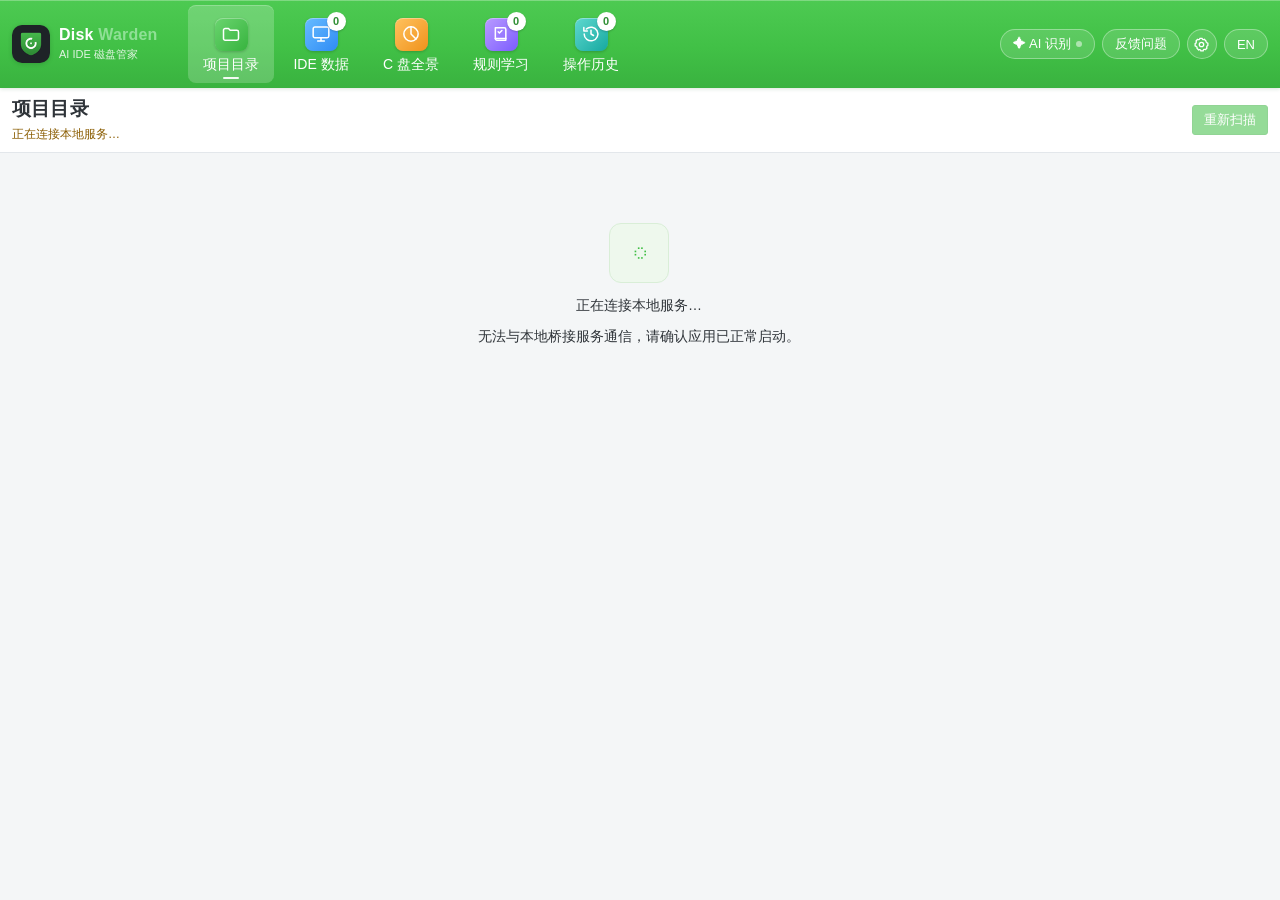
==== ui/index.html @ 36e2d399 "fix(ui): 重新扫描不再跳出当前页面 顶栏的「重新扫描」在任意页面都跳 #ide/scanning，扫完再落到 IDE 数据页， 在规则学习里点一次就被弹出去了。现在记住发起位置：非 IDE 页" ====
<!DOCTYPE html>
<html lang="zh-CN">
<head>
<meta charset="UTF-8">
<meta name="viewport" content="width=device-width, initial-scale=1">
<title>Disk Warden</title>
<link rel="icon" href="assets/brand/favicon.ico">
<style>
/* ============================================================
   Disk Warden — 360 安全卫士风格 / 桌面客户端布局
   竖版导航 + 竖向列表 Tab + 固定工具栏，弱化网页感。
   ============================================================ */
:root{
  --green:#3fbf44; --green-dark:#2fa838; --green-deep:#238b2c;
  --green-soft:#eef8ed; --green-line:#d5ecd3;
  --bg:#f4f6f7; --panel:#ffffff; --panel-2:#fafbfc;
  --line:#e3e7eb; --line-soft:#edf0f3;
  --text:#2f3439; --text-2:#5b646d; --muted:#7d8791; --dim:#98a2ac;
  --blue:#2f8bf5; --blue-2:#1d74dc; --red:#e5484d; --amber:#d98500;
  /* 可访问性色板（主机端交互设计 v0.2 §4.2.1，产品已批准）：黄=待确认 + 禁用态 */
  --amber-ink:#8a5c00; --amber-line:#f1dcaa; --amber-bar:#cc7300; --disabled-ink:#838d97;
  --violet:#7c5cff;
  --radius:5px; --radius-sm:3px;
  /* 桌面端字号阶梯：最小 11px，正文 14px（100% DPI 可读） */
  --fs-micro:11px; --fs-meta:12px; --fs-body:13px; --fs-strong:14px;
  --fs-sub:15px; --fs-title:16px; --fs-page:19px; --fs-kpi:26px;
  --shadow:0 12px 30px rgba(31,45,61,.16);
}
*{margin:0;padding:0;box-sizing:border-box}
html,body{height:100%}
body{
  font-family:"Microsoft YaHei UI","Microsoft YaHei","PingFang SC","Hiragino Sans GB",-apple-system,"Segoe UI",sans-serif;
  background:var(--bg); color:var(--text); overflow:hidden; font-size:var(--fs-strong); line-height:1.55;
}
button,input,select,textarea{font-family:inherit;font-size:inherit;color:inherit}
button{cursor:pointer}
a{color:var(--blue);text-decoration:none}
::-webkit-scrollbar{width:8px;height:8px}
::-webkit-scrollbar-thumb{background:#c7cfd6;border-radius:4px;border:2px solid var(--bg)}
::-webkit-scrollbar-thumb:hover{background:#aeb8c0}
::-webkit-scrollbar-track{background:transparent}
:focus-visible{outline:2px solid #7fd383;outline-offset:1px;border-radius:3px}

.app{display:flex;flex-direction:column;height:100vh;min-width:1024px;background:var(--bg)}

/* ---------- 顶部绿色导航 ---------- */
.topnav{
  height:96px;flex-shrink:0;display:flex;align-items:center;gap:10px;padding:0 16px;
  background:linear-gradient(180deg,#4dca52 0%,#41c046 55%,#39b23f 100%);color:#fff;
  position:relative;z-index:30;
  box-shadow:inset 0 1px 0 rgba(255,255,255,.28),0 1px 4px rgba(26,90,34,.16);
}
.brand{width:190px;flex-shrink:0;display:flex;align-items:center;gap:9px;min-width:0}
.brand-logo{width:38px;height:38px;flex-shrink:0;border-radius:10px;box-shadow:0 1px 4px rgba(20,60,24,.22)}
.brand-text{min-width:0}
.brand-name{font-size:var(--fs-title);font-weight:700;letter-spacing:.2px;line-height:1.2;white-space:nowrap}
.brand-name em{font-style:normal;font-weight:600;color:#8fe096}
.brand-sub{font-size:var(--fs-micro);color:rgba(255,255,255,.84);margin-top:2px;white-space:nowrap;overflow:hidden;text-overflow:ellipsis}
.nav{display:flex;align-items:center;gap:4px;height:100%;flex:1;min-width:0}
.nav-item{
  width:96px;height:84px;flex:0 0 auto;display:flex;flex-direction:column;align-items:center;justify-content:center;gap:6px;
  border:none;background:transparent;color:#fff;border-radius:8px;position:relative;
  transition:background .12s;font-size:var(--fs-strong);white-space:nowrap;
}
.nav-item:hover{background:rgba(255,255,255,.13)}
.nav-item.active{background:rgba(255,255,255,.2);box-shadow:inset 0 1px 0 rgba(255,255,255,.22)}
.nav-item.active::after{content:"";position:absolute;left:50%;bottom:4px;transform:translateX(-50%);width:16px;height:2px;border-radius:2px;background:#fff;opacity:.92}
.nav-ico{
  width:33px;height:33px;border-radius:8px;display:flex;align-items:center;justify-content:center;
  color:#fff;background:linear-gradient(135deg,var(--ico-1,#63b8ff),var(--ico-2,#2f8bf5));
  box-shadow:0 1px 3px rgba(0,0,0,.2),inset 0 1px 0 rgba(255,255,255,.32);
  position:relative;flex-shrink:0;
}
.nav-ico svg{width:20px;height:20px}
.nav-ico .nav-count{
  position:absolute;top:-6px;right:-8px;min-width:19px;height:19px;padding:0 5px;border-radius:10px;
  background:#fff;color:#2f8e35;font-size:var(--fs-micro);font-weight:700;line-height:19px;text-align:center;
  box-shadow:0 1px 2px rgba(0,0,0,.2);
}
.nav-name{line-height:1}
.system{display:flex;align-items:center;gap:7px;margin-left:auto;padding-left:10px;flex-shrink:0}
.system-chip{
  display:inline-flex;align-items:center;justify-content:center;gap:5px;height:30px;padding:0 12px;
  border-radius:15px;border:1px solid rgba(255,255,255,.34);background:rgba(255,255,255,.13);
  color:#fff;font-size:var(--fs-body);white-space:nowrap;transition:background .12s;
}
.system-chip:hover{background:rgba(255,255,255,.27)}
.system-chip.icon{width:30px;padding:0;border-radius:50%}
.system-chip.icon svg{width:17px;height:17px}
.system-chip .ai-dot{width:6px;height:6px;border-radius:50%;background:rgba(255,255,255,.5);flex-shrink:0}
.system-chip .ai-dot.on{background:#fff;box-shadow:0 0 0 2px rgba(255,255,255,.35)}
.system-ver{font-size:var(--fs-meta);color:rgba(255,255,255,.75);margin-left:2px;white-space:nowrap}

/* ---------- 主区 ---------- */
.main{flex:1;min-width:0;display:flex;flex-direction:column;overflow:hidden;background:var(--bg)}
.topbar{
  flex-shrink:0;display:flex;align-items:center;justify-content:space-between;gap:16px;
  padding:10px 16px;background:#fff;border-bottom:1px solid var(--line);z-index:5;
}
.topbar h1{font-size:var(--fs-page);font-weight:700;color:#2f3439;line-height:1.3;letter-spacing:.2px}
.scan-meta{font-size:var(--fs-meta);color:var(--dim);margin-top:3px;display:flex;align-items:center;gap:6px;flex-wrap:wrap}
.scan-meta .live-dot{width:6px;height:6px;border-radius:50%;background:var(--green);flex-shrink:0}
.top-actions{display:flex;align-items:center;gap:7px;flex-wrap:wrap;justify-content:flex-end}
.main-scroll{flex:1;min-height:0;overflow:hidden;padding:12px 16px 16px;background:var(--bg);display:flex;flex-direction:column}
#view{flex:1;min-height:0;display:flex;flex-direction:column}

/* ---------- 按钮 ---------- */
.btn{
  display:inline-flex;align-items:center;justify-content:center;gap:5px;padding:7px 14px;border-radius:3px;
  font-size:var(--fs-strong);font-weight:400;border:1px solid transparent;line-height:1.2;
  transition:background .12s,border-color .12s,color .12s;white-space:nowrap;
}
.btn-primary{background:#3fbf44;color:#fff;border-color:#38b13e}
.btn-primary:hover{background:#35ac3a;border-color:#2fa336}
.btn-primary:active{background:#2fa838}
.btn-ghost{background:#fff;color:#4a545e;border-color:#d7dee4}
.btn-ghost:hover{background:#f6f8fa;border-color:#b9c4cc;color:#2f3439}
.btn-danger{background:#fff;color:#d9363e;border-color:#ecc0be}
.btn-danger:hover{background:#e5484d;border-color:#e5484d;color:#fff}
.btn-soft{background:var(--green-soft);color:#2f8f35;border-color:var(--green-line)}
.btn-soft:hover{background:#ddf3db}
.btn-sm{padding:6px 11px;font-size:var(--fs-body)}
.btn-xs{padding:3px 8px;font-size:var(--fs-meta);border-radius:2px}
.btn[disabled],.btn.disabled{opacity:.55;cursor:not-allowed}
.btn[disabled]:hover,.btn.disabled:hover{background:inherit;color:inherit;border-color:inherit}
.modal-foot .btn{padding:6px 16px}

.v-red{color:var(--red)} .v-blue{color:var(--blue)} .v-green{color:#2f8e35} .v-amber{color:var(--amber-ink)} .v-violet{color:var(--violet)}

/* ---------- 内容与分栏 ---------- */
.content{display:flex;flex-direction:column;gap:12px;min-width:0;flex:1;min-height:0;overflow-y:auto;overflow-x:hidden;padding-right:2px}
.content > .panel{flex-shrink:0}
.split-layout{display:grid;grid-template-columns:272px minmax(0,1fr);align-items:stretch;gap:12px;min-width:0;flex:1;min-height:0;overflow:hidden}
.split-layout > .bar{min-width:0;padding:9px;min-height:0;overflow:hidden}
.split-layout > .panel{min-width:0;min-height:0;display:flex;flex-direction:column;overflow:hidden}
.narrow{max-width:860px;width:100%;margin:0 auto}

.panel{background:var(--panel);border:1px solid var(--line);border-radius:5px;min-width:0}
.panel-head{padding:10px 14px;border-bottom:1px solid var(--line-soft);display:flex;align-items:center;justify-content:space-between;gap:8px}
.panel-head h2{font-size:var(--fs-sub);font-weight:700;color:#2f3439;display:flex;align-items:center;gap:7px}
.panel-head h2::before{content:"";width:3px;height:15px;border-radius:1px;background:var(--green);flex-shrink:0}
.panel-head .hint{font-size:var(--fs-meta);color:var(--dim)}
.panel-body{padding:12px 14px}
/* 面板内滚动：标题栏与表单固定，列表自身滚动（规则页） */
.panel-scroll{display:flex;flex-direction:column;min-height:0;flex:1}
.content > .panel.panel-scroll{flex-shrink:1}
.panel-scroll > .panel-body{flex:1;min-height:0;display:flex;flex-direction:column;gap:10px;overflow:hidden}
.panel-scroll > .panel-body > *{flex-shrink:0}
.panel-scroll .scroll-y{flex:1;min-height:0;overflow-y:auto;overflow-x:hidden;padding-right:3px}
.panel-scroll .scroll-y > .table thead th{position:sticky;top:0;z-index:1;box-shadow:inset 0 -1px 0 var(--line)}
.content > .cols{display:grid;gap:12px;flex:1;min-height:0;grid-template-rows:minmax(0,1fr);align-items:stretch;grid-template-columns:minmax(0,1fr) minmax(0,1.22fr)}
.content > .cols.cols-disk{grid-template-columns:minmax(0,1.3fr) minmax(0,1fr)}
.content > .cols > .panel{min-height:0;max-height:100%}
.panel-scroll .scroll-y.scroll-fit{flex:0 1 auto}
.cols .trow.pend,.modal .trow.pend{grid-template-columns:minmax(0,1fr) auto;row-gap:3px;align-items:center;white-space:normal;padding:9px 12px}
.cols .trow.pend .tcell.tpath,.modal .trow.pend .tcell.tpath{grid-column:1;grid-row:1}
.cols .trow.pend .tcell.tsize,.modal .trow.pend .tcell.tsize{grid-column:2;grid-row:1;justify-self:end}
.cols .trow.pend .tcell.tdesc,.modal .trow.pend .tcell.tdesc,.cols .trow.pend .tcell.wrap,.modal .trow.pend .tcell.wrap{grid-column:1/-1;grid-row:2}
.cols .trow.pend .tcell.acts,.modal .trow.pend .tcell.acts{grid-column:1/-1;grid-row:3;justify-content:flex-end}
.rule-form{grid-template-columns:1.2fr .8fr .8fr 1.3fr 1.1fr auto;align-items:end}
.cols .rule-form{grid-template-columns:minmax(0,1fr) minmax(0,1fr);row-gap:8px;align-items:end}
.cols .rule-form > button{justify-self:end;white-space:nowrap}
.toolbar{display:flex;gap:6px;align-items:center;margin-bottom:9px;flex-wrap:wrap}
.search{flex:1;min-width:100px;background:#fff;border:1px solid #d7dee4;border-radius:3px;padding:7px 9px;font-size:var(--fs-body);color:var(--text);transition:border-color .12s}
.search::placeholder{color:#aab3bc}
.search:focus{outline:none;border-color:#7fd383}

.legend{display:flex;gap:8px;align-items:center;flex-wrap:wrap;font-size:var(--fs-meta);color:var(--muted)}
.legend .dot{width:6px;height:6px;border-radius:50%;display:inline-block;margin-right:3px}
.dot-green{background:var(--green)} .dot-red{background:var(--red)} .dot-amber{background:var(--amber-bar)} .dot-blue{background:var(--blue)} .dot-gray{background:#aab3bc}

/* 列表栏 */
.bar{background:#fff;border:1px solid var(--line);border-radius:5px;display:flex;flex-direction:column;gap:9px;min-width:0}
.bar-title{font-size:var(--fs-strong);font-weight:700;color:#2f3439;white-space:nowrap;display:flex;align-items:center;gap:6px}
.bar-title::before{content:"";width:3px;height:14px;border-radius:1px;background:var(--green);flex-shrink:0}
.bar-hint{font-size:var(--fs-meta);color:var(--dim);white-space:nowrap}
.chip-row{display:flex;align-items:center;gap:4px;flex-wrap:wrap}
.split-layout .bar-top{display:grid;grid-template-columns:minmax(0,1fr) auto;align-items:center;gap:6px 8px;min-width:0}
.split-layout .bar-top .bar-hint{text-align:right}
.split-layout .bar-top .search{grid-column:1/-1;width:100%;flex:none}
.split-layout .bar-top .chip-row{grid-column:1/-1}
.split-layout .bar-top .legend{grid-column:1/-1;margin-left:0;flex-direction:column;align-items:flex-start;gap:2px;font-size:var(--fs-meta);line-height:1.5}

/* 竖向 Tab 列表：列表栏头固定，列表区自身滚动 */
.split-layout .bar-top{flex:0 0 auto}
.split-layout .ide-bar{flex:1;min-height:0;overflow-y:auto;overflow-x:hidden;display:flex;flex-direction:column;gap:2px;padding:1px 3px 2px 0}
.split-layout .proj-bar,
.split-layout .hist-bar{flex:1;min-height:0;overflow-y:auto;overflow-x:hidden;display:flex;flex-direction:column;align-items:stretch;gap:6px;padding:1px 3px 2px 0}
.split-layout .ide-item,
.split-layout .proj-card,
.split-layout .hist-card{
  width:100%;min-width:0;flex:none;border-radius:3px;border:1px solid transparent;
  background:transparent;box-shadow:none;text-align:left;transition:background .12s,border-color .12s;
}
.split-layout .ide-item:hover,
.split-layout .proj-card:hover,
.split-layout .hist-card:hover{background:#f5f8fa;border-color:#e8edf1}
.split-layout .ide-item.active,
.split-layout .proj-card.active,
.split-layout .hist-card.active{background:var(--green-soft);border-color:var(--green-line);box-shadow:inset 3px 0 0 var(--green)}

.split-layout .ide-item{display:grid;grid-template-columns:28px minmax(0,1fr) auto;align-items:center;gap:8px;padding:7px 8px}
.split-layout .ide-top{display:contents}
.split-layout .ide-mark{width:28px;height:28px;font-size:var(--fs-meta);border-radius:5px}
.split-layout .ide-name{font-size:var(--fs-strong);font-weight:600;color:#33383d}
.split-layout .ide-sub{font-size:var(--fs-micro);color:var(--dim);margin-top:1px}
.split-layout .ide-foot{display:flex;flex-direction:column;align-items:flex-end;gap:2px;white-space:nowrap}
.split-layout .ide-size{font-size:var(--fs-meta);color:#4a545e}
.split-layout .ide-item .badge{font-size:var(--fs-micro);padding:0 4px;line-height:1.6}
.split-layout .run-dot{width:4px;height:4px;margin-right:2px}

.split-layout .proj-card{padding:8px 9px;gap:4px}
.split-layout .pc-name{font-size:var(--fs-strong);font-weight:600}
.split-layout .pc-path{font-size:var(--fs-micro)}
.split-layout .pc-size{font-size:var(--fs-meta)}
.split-layout .pc-foot .dim{display:none}
.split-layout .hist-card{padding:8px 9px;gap:4px}
.split-layout .hc-name{font-size:var(--fs-strong);font-weight:600}
.split-layout .hc-meta{font-size:var(--fs-micro)}
.split-layout .hc-size{font-size:var(--fs-meta)}

/* ---------- 徽标 ---------- */
.badge{display:inline-flex;align-items:center;gap:4px;font-size:var(--fs-micro);font-weight:600;padding:1px 6px;border-radius:2px;line-height:1.5;white-space:nowrap}
.b-green{background:#eaf7e8;color:#2f8e35;border:1px solid #d0eccd}
.b-red{background:#fff0ef;color:#d9363e;border:1px solid #f2c9c6}
.b-amber{background:#fff7e6;color:var(--amber-ink);border:1px solid var(--amber-line)}
.b-blue{background:#eef5ff;color:#1f6fd0;border:1px solid #cfe2fb}
.b-gray{background:#f2f4f6;color:#7d8791;border:1px solid #e1e6ea}
.b-violet{background:#f3efff;color:#6f4bd8;border:1px solid #ddd0fb}
.b-plain{background:#fff;color:var(--muted);border:1px solid #e1e6ea;font-weight:600}

.detail{display:flex;flex-direction:column;gap:14px;padding:16px 18px 18px}
.split-layout .detail{padding:14px 16px 16px;flex:1;min-height:0;overflow-y:auto;overflow-x:hidden;display:flex;flex-direction:column}
.split-layout .detail > *{flex-shrink:0}
.split-layout .detail > .actions{position:sticky;bottom:0;z-index:2;background:var(--panel);margin:auto -16px -16px;padding:12px 16px 14px;box-shadow:0 -8px 14px -12px rgba(31,45,61,.22)}
.detail-head{display:flex;align-items:flex-start;justify-content:space-between;gap:12px}
.detail-title{display:flex;align-items:center;gap:9px;min-width:0}
.detail-title > div{min-width:0}
.detail-title h2{font-size:var(--fs-page);font-weight:700;color:#2f3439}
.detail-path{font-size:var(--fs-meta);color:var(--dim);font-family:Consolas,monospace;margin-top:3px;white-space:nowrap;overflow:hidden;text-overflow:ellipsis;max-width:min(660px,60vw)}
.detail-badges{display:flex;gap:5px;flex-wrap:wrap;justify-content:flex-end;flex-shrink:0}

.banner{display:flex;gap:8px;padding:8px 10px;border-radius:3px;font-size:var(--fs-body);line-height:1.55;border:1px solid}
.banner .b-ico{flex-shrink:0;font-size:var(--fs-sub);line-height:1.3}
.banner.warn{background:#fff9ea;border-color:var(--amber-line);color:var(--amber-ink)}
.banner.danger{background:#fff1f0;border-color:#f2c9c6;color:#c92f36}
.banner.info{background:#eff6ff;border-color:#cfe2fb;color:#1f6fd0}
.banner.ok{background:#f0faf0;border-color:#d0eccd;color:#2f8e35}
.banner b{font-weight:700}
.banner .btn{margin-top:5px}
.banner-actions{display:flex;gap:5px;margin-top:5px;flex-wrap:wrap}
.banner>div{min-width:0}
.banner-actions .tag{max-width:100%;overflow:hidden;text-overflow:ellipsis}
.proc-list{max-height:80px;overflow-y:auto;padding-right:2px}

.preview-card{background:#f7faf7;border:1px solid #e2eee0;border-radius:4px;padding:10px 12px}
.preview-top{display:flex;align-items:center;justify-content:space-between;margin-bottom:6px}
.preview-top .t{font-size:var(--fs-meta);font-weight:700;color:#2f8e35;letter-spacing:.3px}
.kv{display:flex;align-items:baseline;justify-content:space-between;gap:12px;font-size:var(--fs-body);padding:2px 0}
.kv .k{color:var(--muted)}
.kv .v{font-family:Consolas,monospace;color:#2f3439;font-weight:600;text-align:right;word-break:break-all}
.kv .v.ok{color:#2f8e35}
.kv .v.warn{color:var(--amber-ink)}

.section-title{display:flex;align-items:center;justify-content:space-between;gap:8px;margin-top:1px}
.section-title h3{font-size:var(--fs-body);font-weight:700;color:#4a545e;letter-spacing:.3px;display:flex;align-items:center;gap:6px}
.section-title h3::before{content:"";width:3px;height:14px;border-radius:1px;background:var(--green);flex-shrink:0}
.section-title .sub{font-size:var(--fs-meta);color:var(--dim)}
.rows{display:flex;flex-direction:column;gap:5px;min-width:0}
.row{display:flex;align-items:center;gap:9px;padding:8px 10px;background:var(--panel-2);border:1px solid #eef1f4;border-radius:3px}
.row:hover{background:#f7fafc;border-color:#e0e6eb}
.row.risk-green{box-shadow:inset 2px 0 0 var(--green)}
.row.risk-red{box-shadow:inset 2px 0 0 var(--red);background:#fdf7f7}
.row.risk-yellow{box-shadow:inset 2px 0 0 var(--amber-bar)}
.row-check{flex-shrink:0;width:16px;height:16px;accent-color:var(--green);cursor:pointer}
.row-main{flex:1;min-width:0}
.row-name{font-size:var(--fs-strong);font-weight:550;color:#33383d;display:flex;align-items:center;gap:5px;white-space:nowrap;overflow:hidden;text-overflow:ellipsis}
.row-desc{font-size:var(--fs-meta);color:var(--dim);margin-top:2px;line-height:1.4;white-space:nowrap;overflow:hidden;text-overflow:ellipsis}
.row-right{display:flex;flex-direction:column;align-items:flex-end;gap:3px;flex-shrink:0}
.row-size{font-size:var(--fs-body);font-family:Consolas,monospace;color:#4a545e;font-variant-numeric:tabular-nums}
.lock{font-size:var(--fs-body);color:#d9363e;flex-shrink:0;width:16px;text-align:center}

/* 详情行 */
.trow{display:grid;align-items:center;gap:14px;min-height:48px;padding:0 12px;background:var(--panel-2);border:1px solid #eef1f4;border-radius:4px;white-space:nowrap;transition:background .12s,border-color .12s}
.trow:hover{background:#f7fafc;border-color:#e0e6eb}
.trow.risk-green{box-shadow:inset 3px 0 0 var(--green)}
.trow.risk-red{box-shadow:inset 3px 0 0 var(--red);background:#fdf7f7}
.trow.risk-yellow{box-shadow:inset 3px 0 0 var(--amber-bar);background:#fffbf3}
.trow.dir{grid-template-columns:18px minmax(0,1.6fr) minmax(0,1.15fr) 84px 106px}
.trow.proj{grid-template-columns:18px minmax(0,1.6fr) minmax(0,1.2fr) 84px 106px}
.trow.pend{grid-template-columns:minmax(0,1.6fr) minmax(0,1.1fr) 84px auto}
.trow.cap{grid-template-columns:minmax(0,1.6fr) minmax(0,1.1fr) 84px 98px}
.tcell{display:block;min-width:0;overflow:hidden;text-overflow:ellipsis;white-space:nowrap}
.tcell.lockcell{display:flex;align-items:center;justify-content:center;overflow:visible}
.tcell.tpath{font-size:var(--fs-strong);font-weight:550;color:#33383d;font-family:Consolas,monospace}
.tcell.tpath.badged{display:flex;align-items:center;gap:6px}
.tcell.tpath.badged .badge{flex-shrink:0}
.tcell.tpath.badged .tp{min-width:0;overflow:hidden;text-overflow:ellipsis;white-space:nowrap}
.tcell.tdesc{font-size:var(--fs-meta);color:var(--dim)}
.tcell.tsize{font-size:var(--fs-body);font-family:Consolas,monospace;color:#4a545e;text-align:right;font-variant-numeric:tabular-nums}
.tcell.acts{display:flex;align-items:center;justify-content:flex-end;gap:5px;overflow:visible}
.trow.pend.has-sug{align-items:start;padding:10px 12px;white-space:normal}
.trow.pend.has-sug .tcell.wrap{white-space:normal;overflow:visible}
.trow.pend.has-sug .tcell.tpath{padding-top:2px}

.kvbar{display:flex;align-items:stretch;background:#f7faf7;border:1px solid #e2eee0;border-radius:4px;overflow:hidden}
.kvbar .kv-item{display:flex;flex-direction:column;justify-content:center;gap:3px;padding:10px 12px;min-width:0;flex:1}
.kvbar .kv-item.wide{flex:2.2}
.kvbar .kv-item + .kv-item{border-left:1px solid #e7f0e6}
.kvbar .k{font-size:var(--fs-meta);color:var(--muted);white-space:nowrap;min-width:0;overflow:hidden;text-overflow:ellipsis}
.kvbar .v{font-size:var(--fs-body);font-family:Consolas,monospace;color:#2f3439;font-weight:600;white-space:nowrap;overflow:hidden;text-overflow:ellipsis}
.kvbar .v.ok{color:#2f8e35}
.kvbar .v.warn{color:var(--amber-ink)}

/* 错误明细 / 失败项：逐条独占一行，路径在上、原因在下（长路径不截断、不与原因叠字） */
.err-list{display:flex;flex-direction:column;gap:5px;min-width:0}
.err-item{display:flex;flex-direction:column;gap:2px;min-width:0;padding:8px 11px;border-radius:3px;background:#fdf7f7;border:1px solid #f2c9c6}
.err-item .e-path{font-size:var(--fs-meta);font-family:Consolas,monospace;color:#33383d;line-height:1.5;overflow-wrap:anywhere}
.err-item .e-msg{font-size:var(--fs-meta);color:#c92f36;line-height:1.5;overflow-wrap:anywhere}
.err-item.plain{background:var(--panel-2);border-color:#eef1f4}
.err-item.plain .e-msg{color:#5b646d}
/* 需要核对/复制的长值：纵向逐条、自动换行、附复制入口 */
.err-item .val-head{display:flex;align-items:center;justify-content:space-between;gap:8px;min-width:0}
.err-item .val-head .e-k{font-size:var(--fs-meta);color:var(--muted);line-height:1.4;overflow-wrap:anywhere}
.copy-btn{flex-shrink:0;border:1px solid #d9e2ea;background:#fff;color:#4a545e;border-radius:3px;padding:1px 7px;font-size:11px;line-height:16px;cursor:pointer}
.copy-btn:hover{border-color:#a9bacb;color:#2f3439}
.copy-btn:active{background:#eef2f5}
.sw{width:34px;height:19px;border-radius:10px;background:#cbd3db;position:relative;border:none;flex-shrink:0;transition:background .12s}
.sw::after{content:"";position:absolute;top:3px;left:3px;width:13px;height:13px;border-radius:50%;background:#fff;box-shadow:0 1px 2px rgba(0,0,0,.16);transition:left .14s}
.sw.on{background:var(--green)}
.sw.on::after{left:18px}

.actions{display:flex;gap:7px;align-items:center;flex-wrap:wrap;padding-top:12px;border-top:1px solid var(--line-soft)}
.actions .spacer{flex:1}
.actions .note{font-size:var(--fs-meta);color:var(--dim)}

.tag{display:inline-flex;align-items:center;gap:3px;font-size:var(--fs-micro);color:var(--muted);background:#f2f5f7;border:1px solid #e1e6ea;border-radius:2px;padding:1px 5px;white-space:nowrap}
.tag-code{font-family:Consolas,monospace;font-size:var(--fs-micro);color:#2f8e35;background:#eef8ed;border-color:#d7edd5}

.empty{display:flex;flex-direction:column;align-items:center;justify-content:center;text-align:center;padding:60px 24px;gap:9px}
.empty-ico{width:60px;height:60px;border-radius:12px;background:#eef8ed;color:#3fbf44;display:flex;align-items:center;justify-content:center;font-size:var(--fs-kpi);margin-bottom:3px;border:1px solid #d9eed7}
.empty h3{font-size:var(--fs-title);color:#2f3439;font-weight:700}
.empty p{font-size:var(--fs-body);color:var(--muted);line-height:1.65;max-width:440px}
.empty .actions{border:none;padding-top:6px}
.empty-list{display:flex;gap:5px;flex-wrap:wrap;justify-content:center;margin-top:2px}

.scanning{padding:16px 18px}
.scanning h3{font-size:var(--fs-sub);color:#2f3439;margin-bottom:3px}
.scanning .lead{font-size:var(--fs-body);color:var(--muted);margin-bottom:12px}
.progress{height:7px;background:#e9eef0;border-radius:3px;overflow:hidden;border:1px solid #e1e7ec}
.progress i{display:block;height:100%;background:linear-gradient(90deg,#63d168,#3fbf44);border-radius:3px;transition:width .3s ease}
.progress-meta{display:flex;justify-content:space-between;font-size:var(--fs-meta);color:var(--dim);margin-top:6px}
.stage-list{display:flex;flex-direction:column;gap:1px;margin-top:14px}
.stage{display:flex;align-items:center;gap:8px;padding:7px 9px;border-radius:3px;font-size:var(--fs-body);color:var(--dim)}
.stage .s-ico{width:18px;height:18px;border-radius:50%;border:1.5px solid #d3dae1;display:flex;align-items:center;justify-content:center;font-size:var(--fs-micro);flex-shrink:0}
.stage.done{color:#2f8e35}
.stage.done .s-ico{border-color:#8fd68b;background:#eaf7e8;color:#2f8e35}
.stage.active{background:#f2faf1;color:#33383d}
.stage.active .s-ico{border-color:var(--green);border-top-color:transparent;animation:spin 1s linear infinite}
.stage .s-meta{margin-left:auto;font-size:var(--fs-micro);color:var(--dim);font-family:Consolas,monospace}
@keyframes spin{to{transform:rotate(360deg)}}
.skeleton{margin-top:14px;display:flex;flex-direction:column;gap:5px;opacity:.7}
.sk-row{height:30px;border-radius:3px;background:linear-gradient(90deg,#eef2f5 25%,#f7f9fb 37%,#eef2f5 63%);background-size:400% 100%;animation:shimmer 1.4s infinite}
@keyframes shimmer{0%{background-position:100% 0}100%{background-position:-100% 0}}

/* 项目 / 历史卡片（非分栏时） */
.proj-bar{display:flex;gap:8px;overflow-x:auto;overflow-y:hidden;padding-bottom:2px}
.proj-card{flex:1 1 0;min-width:196px;display:flex;flex-direction:column;gap:6px;padding:10px 12px;border-radius:4px;border:1px solid #e7ecf1;background:#fff;text-align:left}
.proj-card:hover{background:#f7faf7;border-color:#c9e6c7}
.proj-card.active{background:#f3fbf1;border-color:#8fd68b;box-shadow:inset 0 -2px 0 var(--green)}
.pc-top{display:flex;align-items:center;gap:7px;min-width:0}
.pc-name{font-size:var(--fs-strong);font-weight:600;color:#33383d;white-space:nowrap;overflow:hidden;text-overflow:ellipsis;min-width:0;flex:1}
.pc-path{font-size:var(--fs-micro);color:var(--dim);font-family:Consolas,monospace;white-space:nowrap;overflow:hidden;text-overflow:ellipsis}
.pc-foot{display:flex;align-items:center;justify-content:space-between;gap:6px;white-space:nowrap}
.pc-size{font-size:var(--fs-meta);font-family:Consolas,monospace;color:#4a545e;font-variant-numeric:tabular-nums}
.hist-bar{display:flex;gap:8px;overflow-x:auto;overflow-y:hidden;padding-bottom:2px}
.hist-card{flex:1 1 0;min-width:192px;display:flex;flex-direction:column;gap:5px;padding:9px 11px;border-radius:4px;border:1px solid #e7ecf1;background:#fff;text-align:left}
.hist-card:hover{background:#f7faf7;border-color:#c9e6c7}
.hist-card.active{background:#f3fbf1;border-color:#8fd68b;box-shadow:inset 0 -2px 0 var(--green)}
.hc-top{display:flex;align-items:center;justify-content:space-between;gap:6px;min-width:0}
.hc-name{font-size:var(--fs-strong);font-weight:600;color:#33383d;white-space:nowrap;overflow:hidden;text-overflow:ellipsis;min-width:0}
.hc-meta{font-size:var(--fs-micro);color:var(--dim);font-family:Consolas,monospace;white-space:nowrap;overflow:hidden;text-overflow:ellipsis}
.hc-foot{display:flex;align-items:center;justify-content:space-between;gap:6px;white-space:nowrap}
.hc-size{font-size:var(--fs-meta);font-family:Consolas,monospace;color:#8a949e;font-variant-numeric:tabular-nums}

.table{width:100%;border-collapse:collapse;font-size:var(--fs-strong)}
.table th{font-size:var(--fs-meta);font-weight:600;color:#8a949e;text-align:left;padding:9px 8px;border-bottom:1px solid var(--line);white-space:nowrap;background:#fafbfc}
.table td{padding:10px 8px;border-bottom:1px solid var(--line-soft);color:#4a545e;vertical-align:middle}
.table tr:last-child td{border-bottom:none}
.table tbody tr:hover td{background:#f7fafc}
.table .mono{font-family:Consolas,monospace;font-size:var(--fs-meta);color:#33383d}
.table .num{text-align:right;font-variant-numeric:tabular-nums;font-family:Consolas,monospace}
.table .right{text-align:right}
.table-wrap{overflow-x:auto}
.plan-table{table-layout:fixed}
.plan-table .path-cell{white-space:normal;overflow-wrap:anywhere;word-break:break-word}
.cell-val{display:flex;align-items:flex-start;gap:6px;min-width:0}
.cell-val .mono{flex:1;min-width:0;white-space:normal;overflow-wrap:anywhere;word-break:break-word;line-height:1.5}
.yellow-path{min-width:0;overflow-wrap:anywhere;word-break:break-word}

.form-grid{display:grid;grid-template-columns:repeat(2,minmax(0,1fr));gap:10px}
.field{display:flex;flex-direction:column;gap:4px}
.field label{font-size:var(--fs-meta);color:var(--muted);font-weight:600}
.field input,.field select{background:#fff;border:1px solid #d7dee4;border-radius:3px;padding:7px 9px;font-size:var(--fs-strong);color:var(--text);width:100%}
.field input:focus,.field select:focus{outline:none;border-color:#7fd383}
.field .hint{font-size:var(--fs-micro);color:var(--dim)}
.field.full{grid-column:1/-1}

.diskbar{display:flex;height:12px;border-radius:3px;overflow:hidden;background:#e9eef0;border:1px solid #e1e7ec}
.diskbar span{height:100%}
.disk-legend{display:flex;flex-wrap:wrap;gap:10px;margin-top:8px;font-size:var(--fs-meta);color:var(--muted)}
.disk-legend i{width:7px;height:7px;border-radius:2px;display:inline-block;margin-right:4px}

.timeline{display:flex;flex-direction:column;gap:0;padding-left:3px}
.tl-item{display:flex;gap:10px;position:relative;padding-bottom:15px}
.tl-item:not(:last-child)::before{content:"";position:absolute;left:7.5px;top:17px;bottom:0;width:1px;background:#e1e7ec}
.tl-dot{width:16px;height:16px;border-radius:50%;flex-shrink:0;display:flex;align-items:center;justify-content:center;font-size:var(--fs-micro);border:1.5px solid #cfd7de;background:#fff;color:#98a2ac;z-index:1}
.tl-dot.ok{border-color:#8fd68b;background:#eaf7e8;color:#2f8e35}
.tl-dot.err{border-color:#f0b6b3;background:#fff0ef;color:#d9363e}
.tl-dot.now{border-color:#8fd68b;background:#eaf7e8;color:#2f8e35}
.tl-body{flex:1;min-width:0}
.tl-title{font-size:var(--fs-strong);color:#33383d;font-weight:550;display:flex;align-items:center;gap:5px;flex-wrap:wrap}
.tl-meta{font-size:var(--fs-meta);color:var(--dim);margin-top:3px;line-height:1.45;word-break:break-all}
.tl-code{font-family:Consolas,monospace;font-size:var(--fs-micro);color:#d9363e;background:#fff0ef;border:1px solid #f2c9c6;padding:1px 4px;border-radius:2px;display:inline-block;margin-top:3px}

.modal-mask{position:fixed;inset:0;background:rgba(32,42,51,.42);z-index:100;display:flex;align-items:center;justify-content:center;padding:24px}
.modal{background:#fff;border:1px solid #dfe6eb;border-radius:6px;box-shadow:var(--shadow);width:580px;max-width:100%;max-height:86vh;display:flex;flex-direction:column;overflow:hidden}
.modal.wide{width:740px}
.modal-head{padding:13px 18px 11px;border-bottom:1px solid var(--line-soft);display:flex;align-items:flex-start;justify-content:space-between;gap:12px;background:#fafcfb}
.modal-head h3{font-size:var(--fs-sub);font-weight:700;color:#2f3439;display:flex;align-items:center;gap:7px}
.modal-head h3::before{content:"";width:3px;height:15px;border-radius:1px;background:var(--green);flex-shrink:0}
.modal-head .sub{font-size:var(--fs-meta);color:var(--dim);margin-top:3px;line-height:1.45}
.modal-x{background:none;border:none;color:var(--disabled-ink);font-size:var(--fs-page);line-height:1;padding:4px 6px;border-radius:3px}
.modal-x:hover{color:#2f3439;background:#eef2f5}
.modal-body{padding:14px 18px;overflow-y:auto;display:flex;flex-direction:column;gap:10px}
.modal-body > *{flex-shrink:0}
.modal-foot{padding:10px 18px;border-top:1px solid var(--line-soft);display:flex;gap:7px;justify-content:flex-end;align-items:center;flex-wrap:wrap;background:#fbfcfd}
.modal-foot .left{margin-right:auto;font-size:var(--fs-meta);color:var(--dim)}

.sum{display:grid;grid-template-columns:repeat(3,1fr);gap:7px}
.sum-box{background:#f7f9fa;border:1px solid #edf0f3;border-radius:4px;padding:10px 12px}
.sum-box .k{font-size:var(--fs-micro);color:var(--dim)}
.sum-box .v{font-size:var(--fs-sub);font-weight:700;margin-top:3px;font-variant-numeric:tabular-nums;color:#2f3439}

.settings-row{display:flex;align-items:center;justify-content:space-between;gap:14px;padding:9px 0;border-bottom:1px solid var(--line-soft)}
.settings-row:last-child{border-bottom:none}
.settings-row .k{font-size:var(--fs-strong);color:#33383d}
.settings-row .d{font-size:var(--fs-meta);color:var(--dim);margin-top:2px}
.settings-row .ctrl{flex-shrink:0}
.settings-row select,.settings-row input[type=text]{background:#fff;border:1px solid #d7dee4;border-radius:3px;padding:7px 9px;font-size:var(--fs-body);color:var(--text)}
.settings-row select:focus,.settings-row input[type=text]:focus{outline:none;border-color:#7fd383}
.settings-row input[type=text]{width:280px;font-family:Consolas,monospace}

.toast{position:fixed;bottom:24px;left:50%;transform:translate(-50%,8px);background:#333b43;border:1px solid #454e57;color:#fff;padding:8px 14px;border-radius:3px;font-size:var(--fs-body);box-shadow:0 8px 24px rgba(0,0,0,.2);opacity:0;pointer-events:none;transition:opacity .15s,transform .15s;z-index:300;max-width:70vw;overflow-wrap:anywhere}
.toast.show{opacity:1;transform:translate(-50%,0)}

.nav-label{font-size:var(--fs-micro);font-weight:700;color:#a0a9b2;letter-spacing:.6px;padding:4px 6px 3px}

/* ---------- 规则：按软件列表（扁平行，点击开弹窗） ---------- */
.appgrp{background:transparent;border-bottom:1px solid var(--line-soft)}
.appgrp:last-child{border-bottom:none}
.ag-head{display:flex;align-items:center;gap:10px;width:100%;padding:10px 8px;background:transparent;border:none;text-align:left;border-radius:4px;transition:background .12s}
.ag-head:hover{background:#f4f8f6}
.ag-mark{width:26px;height:26px;border-radius:6px;flex-shrink:0;display:flex;align-items:center;justify-content:center;color:#fff;font-size:var(--fs-micro);font-weight:700;letter-spacing:.3px;opacity:.9}
.ag-main{flex:1;min-width:0}
.ag-name{display:block;font-size:var(--fs-strong);font-weight:600;color:#33383d;white-space:nowrap;overflow:hidden;text-overflow:ellipsis}
.ag-sub{display:block;font-size:var(--fs-meta);color:var(--dim);margin-top:2px;white-space:nowrap;overflow:hidden;text-overflow:ellipsis}
.ag-stats{display:flex;align-items:center;gap:9px;flex-shrink:0;font-size:var(--fs-meta);color:var(--muted)}
.ag-dot{display:inline-flex;align-items:center;gap:3px;white-space:nowrap}
.ag-hits{font-family:Consolas,monospace;font-variant-numeric:tabular-nums;color:#4a545e;white-space:nowrap}
.ag-go{font-size:var(--fs-meta);color:#2f8e35;flex-shrink:0;display:inline-flex;align-items:center;gap:3px;white-space:nowrap}
.ag-caret{font-style:normal;display:inline-block;font-weight:700;transition:transform .12s}
.ag-head:hover .ag-caret{transform:translateX(2px)}
.rule-form.mform{grid-template-columns:minmax(0,1.4fr) minmax(0,1fr) minmax(0,1fr);row-gap:8px;align-items:end}
.mform > .mwide{grid-column:span 2}
.mform > button{justify-self:end;white-space:nowrap}

/* ---------- AI 识别 ---------- */
.btn-ai{background:#f5f1ff;color:#6f4bd8;border-color:#ddd0fb}
.btn-ai:hover{background:#eae3ff;border-color:#c8b6fb;color:#5b35c8}
.ai-key{display:inline-flex;align-items:center;gap:5px;font-family:Consolas,monospace;font-size:var(--fs-micro);color:#6f4bd8;background:#f6f2ff;border:1px solid #e2d8fb;border-radius:10px;padding:2px 8px;white-space:nowrap}
.suggest{display:flex;flex-direction:column;gap:4px}
.sug-top{display:flex;align-items:center;gap:6px;flex-wrap:wrap}
.sug-reason{font-size:var(--fs-body);color:#4a545e}
.conf{font-family:Consolas,monospace;font-weight:700;color:#6f4bd8}

.muted{color:var(--muted)} .dim{color:var(--dim)} .ok{color:#2f8e35} .warn{color:var(--amber-ink)} .bad{color:var(--red)}
.mono{font-family:Consolas,"SFMono-Regular",monospace;font-variant-numeric:tabular-nums}
.nowrap{white-space:nowrap} .truncate{overflow:hidden;text-overflow:ellipsis;white-space:nowrap}
.row-flex{display:flex;align-items:center;gap:8px;flex-wrap:wrap}
.mt-2{margin-top:8px} .mt-3{margin-top:12px} .mt-4{margin-top:16px}
.center{text-align:center}
.divider{height:1px;background:var(--line-soft);margin:2px 0}

@media (max-width:1280px){
  .topnav{height:88px;padding:0 12px}
  .brand{width:166px}
  .brand-name{font-size:var(--fs-title)}
  .nav-item{width:86px;height:78px}
  .system-ver{display:none}
  .main-scroll{padding:10px 12px 18px}
  .topbar{padding:9px 12px}
  .trow.dir{grid-template-columns:17px minmax(0,1.55fr) minmax(0,1.05fr) 80px 98px;gap:11px}
  .trow.proj,.trow.pend,.trow.cap{gap:11px}
  .detail-path{max-width:min(520px,52vw)}
}
@media (max-width:1180px){
  .split-layout{grid-template-columns:220px minmax(0,1fr)}
  .split-layout .bar{padding:7px}
  .split-layout .ide-item{grid-template-columns:26px minmax(0,1fr) auto;gap:6px}
  .split-layout .ide-mark{width:26px;height:26px;font-size:var(--fs-meta)}
  .split-layout .ide-name{font-size:var(--fs-strong)}
  .split-layout .ide-item .badge{font-size:var(--fs-meta)}
  .split-layout .bar-top .legend{font-size:var(--fs-meta)}
  .kvbar .kv-item{padding:9px 10px}
  .kvbar .v{font-size:var(--fs-strong)}
}
@media (max-width:1239px){
  .content > .cols{display:flex;flex-direction:column;flex:none;min-height:0}
  .content > .cols > .panel.panel-scroll{flex:none}
  .content > .cols > .panel.panel-scroll > .panel-body{overflow:visible;flex:none}
  .content > .cols .scroll-y{overflow:visible;flex:none}
}
/* ---------- ≤1080：最小可用宽度 1024 档（设计文档 §11.4.1 / §4.4） ---------- */
@media (max-width:1080px){
  .topnav{height:80px}
  .nav-item{width:76px;height:72px;gap:5px}
  .brand{width:150px}
  .nav-ico{width:30px;height:30px}.nav-ico svg{width:18px;height:18px}
  .split-layout{grid-template-columns:200px minmax(0,1fr)}
  .system-chip{padding:0 9px;font-size:var(--fs-body)}
  .empty{padding:40px 20px}
  .modal,.modal.wide{width:min(580px,calc(100vw - 32px))}
  /* 表格 → 行卡：横向滚动只允许在 ≥1080 生效 */
  .table-wrap{overflow:visible}
  .table,.table tbody{display:block;width:100%}
  .table thead{display:none}
  .table tr{display:flex;flex-wrap:wrap;align-items:center;gap:3px 10px;min-height:44px;padding:9px 12px;margin-bottom:6px;background:var(--panel-2);border:1px solid #eef1f4;border-radius:4px}
  .table td{display:block;padding:0;border:none;text-align:left;white-space:normal}
  .table td:first-child{flex:1 1 100%;min-width:0}
  /* 待确认/失败项：不折叠成横排，保持纵向列表 */
  .cols .trow.pend,.modal .trow.pend{grid-template-columns:minmax(0,1fr);row-gap:5px;padding:10px 12px;align-items:start}
  .cols .trow.pend .tcell.tpath,.modal .trow.pend .tcell.tpath,
  .cols .trow.pend .tcell.tsize,.modal .trow.pend .tcell.tsize,
  .cols .trow.pend .tcell.tdesc,.modal .trow.pend .tcell.tdesc,
  .cols .trow.pend .tcell.wrap,.modal .trow.pend .tcell.wrap,
  .cols .trow.pend .tcell.acts,.modal .trow.pend .tcell.acts{grid-column:1;grid-row:auto;justify-self:start;text-align:left}
  .cols .trow.pend .tcell.acts,.modal .trow.pend .tcell.acts{justify-content:flex-start}
}
/* ---------- 欢迎页（T16 · 本地优先） ---------- */
.welcome-mask{
  position:fixed;inset:0;z-index:120;overflow:auto;padding:26px 20px;
  display:flex;align-items:center;justify-content:center;
  background:
    radial-gradient(1100px 560px at 12% -12%,rgba(236,249,234,.95) 0%,rgba(236,249,234,0) 60%),
    radial-gradient(820px 460px at 104% 112%,rgba(230,243,251,.9) 0%,rgba(230,243,251,0) 58%),
    var(--bg);
}
.welcome-card{width:660px;max-width:100%;background:var(--panel);border:1px solid var(--line);border-radius:8px;box-shadow:0 18px 44px rgba(31,45,61,.13);overflow:hidden}
.welcome-head{display:flex;align-items:center;gap:13px;padding:22px 26px 18px;border-bottom:1px solid var(--line-soft);background:linear-gradient(180deg,#f5fcf4 0%,#fff 100%)}
.welcome-logo{width:46px;height:46px;border-radius:12px;flex-shrink:0;box-shadow:0 2px 8px rgba(26,90,34,.18)}
.welcome-head h2{font-size:var(--fs-page);font-weight:700;color:#2f3439;letter-spacing:.2px;line-height:1.25}
.welcome-head .sub{font-size:var(--fs-meta);color:var(--dim);margin-top:3px}
.welcome-tag{margin-left:auto;flex-shrink:0;font-size:var(--fs-micro);color:#2f8f35;background:var(--green-soft);border:1px solid var(--green-line);border-radius:10px;padding:2px 9px;white-space:nowrap}
.welcome-body{padding:18px 26px 20px;display:flex;flex-direction:column;gap:13px}
.welcome-lead{font-size:var(--fs-body);color:var(--text-2);line-height:1.75}
.welcome-points{display:grid;grid-template-columns:1fr 1fr;gap:7px 16px}
.welcome-point{display:flex;gap:7px;font-size:var(--fs-body);color:var(--text-2);line-height:1.55}
.welcome-point i{font-style:normal;color:var(--green-dark);font-weight:700;flex-shrink:0}
.login-box{border:1px solid var(--line);border-radius:6px;background:var(--panel-2);padding:12px 14px;display:flex;flex-direction:column;gap:9px}
.login-box .lb-top{display:flex;align-items:baseline;justify-content:space-between;gap:10px;flex-wrap:wrap}
.login-box .lb-title{font-size:var(--fs-strong);font-weight:700;color:#2f3439}
.login-box .lb-note{font-size:var(--fs-micro);color:var(--dim);line-height:1.55;flex:1;min-width:200px;text-align:right}
.login-btns{display:flex;gap:8px;flex-wrap:wrap}
.login-btn{display:inline-flex;align-items:center;gap:7px;padding:7px 14px;border-radius:3px;border:1px solid #d7dee4;background:#fff;color:#2f3439;font-size:var(--fs-strong);transition:border-color .12s,background .12s,color .12s}
.login-btn:hover:not(:disabled){border-color:#b9c4cc;background:#f7faf8}
.login-btn:disabled{background:#f5f7f9;color:#9aa5ae;border-color:#e3e7eb;cursor:not-allowed}
.login-btn .p-ico{display:inline-flex;align-items:center;justify-content:center;width:18px;height:18px;border-radius:50%;background:#eef2f5;color:#5b646d;font-size:9px;font-weight:700;letter-spacing:.2px;flex-shrink:0}
.login-btn:disabled .p-ico{background:#e9edf1;color:#a8b1b9}
.login-btn .p-state{font-size:var(--fs-micro);color:#6d7781;background:#eef1f4;border-radius:9px;padding:1px 7px}
.login-btn:disabled .p-state{background:#e9edf1;color:#98a2ac}
.login-flow{display:flex;flex-direction:column;gap:8px;border-top:1px dashed var(--line);padding-top:9px}
.login-flow .lf-row{display:flex;align-items:center;gap:8px;flex-wrap:wrap;font-size:var(--fs-body);color:var(--text-2)}
.login-flow .lf-dot{width:7px;height:7px;border-radius:50%;background:var(--amber);flex-shrink:0;animation:dw-pulse 1.5s ease-in-out infinite}
.login-flow .lf-usercode{font-family:Consolas,"SFMono-Regular",monospace;font-size:20px;font-weight:700;letter-spacing:4px;color:#2f3439;background:#fff;border:1px solid #cfd8df;border-radius:4px;padding:5px 14px;user-select:all;-webkit-user-select:all}
.login-flow .lf-actions{display:flex;gap:8px;flex-wrap:wrap;align-items:center}
.login-flow .lf-hint{font-size:var(--fs-micro);color:var(--dim);line-height:1.6}
@keyframes dw-pulse{0%,100%{opacity:1}50%{opacity:.3}}
.welcome-foot{padding:13px 26px;border-top:1px solid var(--line-soft);background:#fbfcfd;display:flex;align-items:center;gap:12px;flex-wrap:wrap}
.welcome-foot .hint{font-size:var(--fs-micro);color:var(--dim);line-height:1.55;flex:1;min-width:180px}

/* ---------- Star 蒙版（T16 · 可关闭） ---------- */
.star-mask{position:fixed;inset:0;z-index:110;background:rgba(30,40,49,.38);display:flex;align-items:center;justify-content:center;padding:24px}
.star-card{width:430px;max-width:100%;background:rgba(255,255,255,.96);border:1px solid #dfe6eb;border-radius:8px;box-shadow:var(--shadow);padding:22px 24px 18px;display:flex;flex-direction:column;align-items:center;gap:9px;text-align:center}
.star-ico{font-size:30px;line-height:1;color:#f2a900}
.star-title{font-size:var(--fs-sub);font-weight:700;color:#2f3439}
.star-body{font-size:var(--fs-body);color:var(--text-2);line-height:1.7}
.star-actions{display:flex;gap:8px;margin-top:3px;flex-wrap:wrap;justify-content:center}
.star-actions .btn[disabled]{opacity:.55;cursor:not-allowed}
.star-note{font-size:var(--fs-micro);color:var(--dim);line-height:1.5}

@media (prefers-reduced-motion:reduce){
  *,*::before,*::after{animation-duration:.001ms!important;animation-iteration-count:1!important;transition-duration:.001ms!important}
}
</style>
</head>
<body>
<div class="app">
  <header class="topnav" id="topnav"></header>
  <main class="main">
    <header class="topbar">
      <div>
        <h1 id="page-title">Disk Warden</h1>
        <div class="scan-meta" id="scan-meta"></div>
      </div>
      <div class="top-actions" id="top-actions"></div>
    </header>
    <div class="main-scroll">
      <div id="view"></div>
    </div>
  </main>
</div>
<div id="welcome-root"></div>
<div id="star-root"></div>
<div id="modal-root"></div>
<div class="toast" id="toast" role="status" aria-live="polite"></div>
<script>
/* ============================================================
   Disk Warden — 主机端界面（静态资源，无构建依赖）
   所有界面文案集中在 I18N 对象中，键名见 docs/specs/界面交互说明-v1.0.md
   ============================================================ */
const I18N = {};
I18N['zh-CN'] = {
  'app.tagline': 'AI IDE 磁盘管家',
  'nav.group.work': '工作台',
  'nav.group.system': '系统',
  'nav.ide': 'IDE 数据',
  'nav.projects': '项目目录',
  'nav.disk': 'C 盘全景',
  'nav.rules': '规则学习',
  'nav.history': '操作历史',
  'nav.settings': '设置',
  'nav.version': 'v0.9.0-beta.6',
  'page.ide.title': 'IDE 数据',
  'page.ide.desc': '扫描本机 AI IDE / CLI 的数据目录，安全迁移可再生的缓存与会话。',
  'page.projects.title': '项目目录',
  'page.projects.desc': '检查各项目的依赖与构建产物，只清理可再生的部分。',
  'page.disk.title': 'C 盘全景',
  'page.disk.desc': '按类别查看 C 盘占用，找到可以安全搬走的大块空间。',
  'page.rules.title': '规则学习',
  'page.rules.desc': '规则命中即分类；不确定的目录交给用户确认，确认结果本地生效。',
  'page.history.title': '操作历史',
  'page.history.desc': '每一次迁移、清理与回滚都可追溯，且可回滚的操作保留恢复路径。',
  'meta.lastScan': '上次扫描 {time} · 用时 {dur}',
  'meta.neverScan': '尚未扫描',
  'meta.scanning': '正在扫描…',
  'meta.scope': '范围：%APPDATA% · %USERPROFILE% · %LOCALAPPDATA%',
  'action.rescan': '重新扫描',
  'action.feedback': '反馈问题',
  'action.settings': '设置',
  'action.cancel': '取消',
  'action.close': '关闭',
  'action.back': '返回',
  'action.confirm': '确认',
  'action.save': '保存',
  'action.retry': '重试',
  'action.viewLog': '查看日志',
  'action.openFolder': '打开目录',
  'action.clean': '清理缓存',
  'action.migrate': '迁移到目标盘',
  'action.startMigrate': '开始迁移',
  'action.rollback': '迁回 C 盘',
  'action.rollbackNow': '立即回滚',
  'action.details': '详情',
  'action.viewHistory': '查看操作历史',
  'action.done': '完成',
  'action.add': '添加',
  'action.delete': '删除',
  'action.ignore': '忽略',
  'action.markGreen': '标为可迁',
  'action.markRed': '标为不可动',
  'action.unmark': '撤销标记',
  'action.confirmYellow': '确认此目录',
  'action.scanAgain': '重新扫描',
  'action.cancelScan': '取消扫描',
  'action.copyDiagnostics': '复制诊断',
  'action.issue': '提 Issue',
  'action.export': '导出记录',
  'action.learnMore': '查看规则说明',
  'action.viewLocation': '查看位置',
  'action.howTo': '处理方式',
  'action.apply': '应用',
  'action.selectAll': '全选可迁',
  'action.clear': '清空选择',
  'action.refresh': '刷新',
  'common.green': '可迁',
  'common.red': '不可动',
  'common.yellow': '未知',
  'common.migrated': '已迁移',
  'common.onC': '在 C 盘',
  'common.running': '运行中',
  'common.protected': '受保护',
  'common.confirmed': '已确认',
  'common.needsConfirm': '需确认',
  'common.total': '合计',
  'common.items': '{n} 项',
  'common.copy': '复制',
  'common.copied': '已复制',
  'common.selected': '已选 {n} 项',
  'common.files': '{n} 个文件',
  'common.required': '必填',
  'common.optional': '可选',
  'common.none': '无',
  'common.yes': '是',
  'common.no': '否',
  'common.unknown': '未知',
  'common.enabled': '已启用',
  'common.disabled': '已停用',
  'common.size': '大小',
  'common.path': '路径',
  'common.name': '名称',
  'common.type': '类型',
  'common.safety': '风险',
  'common.status': '状态',
  'common.time': '时间',
  'common.result': '结果',
  'common.reason': '判定原因',
  'common.progress': '进度',
  'common.legend': '风险分级',
  'legend.green': '可再生，可迁移',
  'legend.red': '凭证/配置，绝不迁移',
  'legend.yellow': '未知，需你确认',
  'stats.cFree': 'C 盘剩余',
  'stats.cFreeSub': '已用 {pct}% · 共 {total}',
  'stats.targetFree': '目标盘可用',
  'stats.targetFreeSub': '{drive} · 迁移目标根目录',
  'stats.reclaimable': '可释放总量',
  'stats.reclaimableSub': '缓存清理 + 迁移估算',
  'stats.freed': '累计已释放',
  'stats.freedSub': '{n} 次操作 · 近 30 天',
  'stats.scanTime': '扫描耗时',
  'stats.rollbackable': '可回滚',
  'stats.ides': '已识别软件',
  'stats.idesSub': '含 IDE / CLI / 插件',
  'stats.dirs': '已分类目录',
  'stats.dirsSub': '绿 {green} · 红 {red} · 黄 {yellow}',
  'stats.risk': '受保护路径',
  'stats.riskSub': '凭证与配置不参与迁移',
  'ide.search': '搜索软件或路径…',
  'ide.filter.all': '全部',
  'ide.filter.c': '在 C 盘',
  'ide.filter.migrated': '已迁移',
  'ide.filter.running': '运行中',
  'ide.listTitle': '软件列表',
  'ide.listHint': '{n} 个已识别',
  'ide.listEmpty': '没有符合筛选条件的软件。',
  'ide.detailEmpty': '从左侧选择一个软件查看目录明细。',
  'ide.kind.ide': 'IDE',
  'ide.kind.cli': 'CLI',
  'ide.kind.extension': '插件',
  'ide.kind.tool': '工具',
  'ide.itemsTitle': '目录明细',
  'ide.itemsHint': '按最长路径优先判定风险',
  'ide.notesTitle': '官方说明与注意事项',
  'ide.target': '迁移目标',
  'ide.needSpace': '需要空间',
  'ide.spaceEnough': '目标盘空间充足',
  'ide.spaceShort': '目标盘空间不足，请清理或更换目标盘',
  'ide.estimatedFree': '预计释放 C 盘',
  'ide.migratable': '可迁项',
  'ide.migratableValue': '{n} 项 · {size}',
  'ide.redExcluded': '{n} 个受保护项已自动排除，不会迁移',
  'ide.redLocked': '受保护，无迁移入口',
  'ide.migratedLocked': '已迁移，不能重复迁移',
  'ide.migratedRowReason': '已迁移到目标盘，可随时回滚',
  'ide.yellowHint': '未知目录默认不参与迁移；确认后可手动勾选。',
  'ide.yellowLocked': '需先确认此目录的用途',
  'ide.processTitle': '检测到进程正在运行',
  'ide.processBody': '迁移前必须退出 {app}，否则文件会被占用。Disk Warden 不会强制结束进程。',
  'ide.processBlock': '检测到 {n} 个进程正在使用该目录，迁移已阻断。',
  'ide.processMore': '另 {n} 个进程',
  'ide.noSelection': '请至少选择一个可迁目录',
  'ide.alreadyMigrated': '该软件的数据已位于目标盘，通过 junction 链接回原路径。',
  'ide.allGreenSelected': '全选可迁',
  'ide.cleanHint': '缓存清理将在后续版本提供；当前版本只迁移目录。',
  'ide.selectIde': '请选择软件',
  'reason.chatDb': 'AI 对话与 agent 状态数据库，可再生',
  'reason.workspace': '各项目工作区索引，可再生',
  'reason.chromeCache': 'Chromium 浏览器缓存，可再生',
  'reason.codeCache': 'JS 编译缓存，可再生',
  'reason.gpuCache': 'GPU 着色器缓存，可再生',
  'reason.logs': '运行日志，可再生',
  'reason.extCache': '扩展缓存，可再生',
  'reason.login': '登录凭证，动了需要重新登录',
  'reason.localState': '本地加密密钥，不可移动',
  'reason.settings': '用户配置，不可移动',
  'reason.snapshot': 'AI 快照文件，官方确认可删除',
  'reason.agentData': 'agent 运行数据，可再生',
  'reason.globalMemory': '全局记忆与导出，动了会丢失上下文',
  'reason.session': '会话记录，可再生',
  'reason.toolResults': 'MCP 工具输出，可再生',
  'reason.fileHistory': '文件编辑快照，可再生',
  'reason.imageCache': '粘贴图片缓存，可再生',
  'reason.pasteCache': '大段粘贴内容缓存，可再生',
  'reason.uploads': '上传文件副本，可再生',
  'reason.plans': '计划文件，可再生',
  'reason.shell': 'shell 快照，可再生',
  'reason.usage': '用量报告，可再生',
  'reason.mcpLogs': 'MCP server 日志，可再生',
  'reason.credentials': '登录凭证，绝不迁移',
  'reason.oauth': 'OAuth / MCP 状态，绝不迁移',
  'reason.autoMemory': '自动记忆，动了会丢失',
  'reason.codexLogs': '诊断日志数据库，bug 时可能异常膨胀',
  'reason.worktrees': '并行 agent 自动创建的仓库副本，可再生',
  'reason.tmp': '临时文件，可再生',
  'reason.runtime': '运行时依赖缓存，可再生',
  'reason.auth': '登录凭证，绝不迁移',
  'reason.config': '配置文件，绝不迁移',
  'reason.cascade': 'Cascade 对话历史，可再生',
  'reason.brain': '计划文件，可再生',
  'reason.userMemory': '用户记忆，绝不迁移',
  'reason.index': '向量索引，可再生',
  'reason.kiroStorage': '索引缓存，可再生',
  'reason.unknown': '规则未覆盖，需人工确认用途',
  'reason.unknownProfile': '疑似工具的用户配置目录，动之前建议备份',
  'reason.nodeModules': '依赖目录，可通过包管理器重新安装',
  'reason.dist': '构建产物，可重新构建',
  'reason.git': '版本历史，必须保留',
  'reason.vscodeExt': '扩展安装目录，可通过 junction 迁移',
  'reason.winUpdate': 'Windows 更新缓存，由系统管理',
  'reason.temp': '系统临时文件，可安全清理',
  'reason.browser': '浏览器缓存，可再生',
  'reason.ollama': '本地模型文件，体积大且可重新下载',
  'reason.npm': 'npm 包缓存，可再生',
  'reason.jetbrains': '索引与系统缓存，官方支持改路径',
  'reason.docker': 'Docker 虚拟磁盘，需在设置中迁移',
  'reason.playwright': '浏览器二进制，可再生',
  'reason.custom': '用户自定义规则',
  'preview.title': '迁移预览',
  'preview.sub': '确认迁移内容、目标位置与空间占用',
  'preview.summary': '本次迁移',
  'preview.from': '源目录',
  'preview.to': '目标目录',
  'preview.free': '释放 C 盘',
  'preview.targetFree': '目标盘剩余',
  'preview.junction': '迁移后将在原路径建立 junction 链接，软件无需改配置。',
  'preview.willExcludeRed': '受保护项自动排除',
  'preview.willExcludeRedDesc': '{n} 个红色目录不会被复制、删除或链接。',
  'preview.yellowPending': '{n} 个黄色目录未确认，暂不迁移。',
  'preview.checkboxGreen': '可迁目录',
  'preview.start': '开始迁移',
  'preview.back': '返回调整',
  'preview.itemsTitle': '迁移清单',
  'preview.spaceOk': '空间充足',
  'preview.spaceBad': '空间不足',
  'preview.targetRoot': '目标根目录',
  'progress.title': '正在迁移',
  'progress.keepOpen': '迁移过程中请不要关闭软件或打开目标软件。',
  'progress.percent': '{pct}%',
  'progress.files': '{done} / {total} 个文件',
  'progress.stage.backup': '备份配置与凭证清单',
  'progress.stage.copy': '复制目录到目标盘',
  'progress.stage.verify': '校验文件数量与总字节',
  'progress.stage.delete': '删除源目录',
  'progress.stage.link': '建立 junction 链接',
  'progress.stage.verifyLink': '读回链接目标并验证',
  'progress.stage.done': '完成',
  'progress.waiting': '等待',
  'progress.running': '进行中',
  'progress.done': '完成',
  'progress.cancelDisabled': '迁移开始后不可取消，避免留下半迁移状态。',
  'failed.title': '迁移失败',
  'failed.sub': '源目录未删除，数据保持原样',
  'failed.code': '错误码',
  'failed.what': '发生了什么',
  'failed.sourceSafe': '源目录仍然完整，未执行删除与建链。',
  'failed.backup': '配置备份位于 {path}',
  'failed.suggestion': '建议：关闭相关软件后重试；若反复失败，请导出日志并反馈。',
  'failed.retry': '重试迁移',
  'failed.rollback': '回滚到迁移前',
  'failed.log': '查看日志',
  'failed.verifyMsg': '校验未通过：目标端文件数或总字节与源端不一致。',
  'success.title': '迁移完成',
  'success.sub': '源路径已建立 junction，软件可照常启动',
  'success.freed': '已释放 C 盘',
  'success.junction': '链接目标',
  'success.verified': '校验结果',
  'success.verifiedValue': '文件数与字节数一致',
  'success.duration': '耗时',
  'success.viewHistory': '查看操作历史',
  'success.done': '完成',
  'rollback.title': '回滚到 C 盘？',
  'rollback.sub': '撤销 junction，并把数据完整迁回原目录',
  'rollback.desc': '将删除 {path} 处的 junction，把 {size} 数据迁回 C 盘，然后恢复迁移前的配置备份。',
  'rollback.note': '回滚前请先退出 {app}，迁移期间不要启动它。',
  'rollback.confirm': '确认回滚',
  'rollback.cancel': '暂不回滚',
  'rollback.source': '数据当前位置',
  'rollback.target': '迁回位置',
  'rollback.backup': '配置备份',
  'blocked.title': '无法迁移：进程占用',
  'blocked.sub': '{app} 正在运行，文件被占用',
  'blocked.desc': '检测到以下进程正在使用该软件的目录。Disk Warden 不会强制结束进程，请手动退出后重试。',
  'blocked.process': '进程',
  'blocked.pid': 'PID',
  'blocked.path': '占用路径',
  'blocked.hint': '退出软件后点击「重新检测」，或稍后手动迁移。',
  'blocked.recheck': '重新检测',
  'blocked.manual': '仍要迁移（不推荐）',
  'blocked.stillBlocked': '进程仍在运行，迁移继续被阻断。',
  'blocked.forceWarn': '强制迁移可能导致文件损坏或软件异常，当前版本不提供该操作。',
  'yellow.title': '确认未知目录',
  'yellow.sub': '{path}',
  'yellow.desc': '规则未覆盖该目录。请确认它的用途后再决定是否允许迁移。',
  'yellow.warn': '如果它包含登录凭证、配置或记忆，请标为「不可动」。',
  'yellow.size': '当前大小',
  'yellow.detected': '识别依据',
  'yellow.confirm': '确认可迁移',
  'yellow.markRed': '标为不可动',
  'yellow.later': '稍后再说',
  'scan.title': '正在扫描本机数据目录',
  'scan.lead': '扫描只读取目录结构与文件大小，不会修改任何文件。',
  'scan.stage.enumerate': '枚举 %APPDATA% 与用户目录',
  'scan.stage.match': '匹配已知 IDE / CLI',
  'scan.stage.size': '统计目录大小',
  'scan.stage.process': '检测进程占用',
  'scan.stage.classify': '应用规则并分级',
  'scan.stage.done': '生成扫描结果',
  'scan.cancel': '取消扫描',
  'scan.cancelled': '扫描已取消',
  'scan.done': '扫描完成，识别到 {n} 个软件',
  'scan.failed': '扫描失败',
  'scan.retry': '重试扫描',
  'empty.title': '没有检测到已知 IDE',
  'empty.desc': '我们检查了 %APPDATA%、%USERPROFILE% 和 %LOCALAPPDATA%，没有发现支持的 AI IDE / CLI 数据目录。安装后重新扫描即可。',
  'empty.supported': '已支持 20+ 款',
  'empty.rescan': '重新扫描',
  'empty.docs': '查看支持列表',
  'settings.title': '设置',
  'settings.sub': '目标路径与行为偏好，修改后立即生效',
  'settings.language': '界面语言',
  'settings.languageDesc': '切换后界面文案立即生效',
  'settings.autoStart': '开机自启',
  'settings.autoStartDesc': '登录 Windows 后自动在托盘运行',
  'settings.autoStartUnsupported': '当前运行方式不会写入开机启动项，安装版生效',
  'settings.logs': '日志目录',
  'settings.logsDesc': '运行日志只保存在本机，按 2 MB 轮转并保留最近 3 份',
  'settings.logsOpen': '打开目录',
  'settings.targetRoot': '目标存储根目录',
  'settings.targetRootDesc': '迁移后的目录、备份与日志都放在这里',
  'settings.autoMaintenance': '自动维护',
  'settings.autoMaintenanceDesc': '仅在托盘运行时清理可再生缓存，不迁移、不删会话',
  'settings.uninstall': '卸载时如何处理已迁移数据',
  'settings.uninstallDesc': '不会自动删除用户数据，除非你明确选择',
  'settings.uninstall.keep': '保留数据并移除链接',
  'settings.uninstall.remove': '同时删除迁移数据',
  'settings.saved': '设置已保存',
  'settings.langChanged': '界面语言已切换',
  'settings.spaceCheck': '空间检查',
  'settings.spaceCheckValue': 'D 盘剩余 21.7 GB · 需保留 2 GB 缓冲',
  'feedback.title': '反馈问题',
  'feedback.sub': '附上诊断信息可以更快定位问题',
  'feedback.diagnostics': '诊断信息',
  'feedback.copy': '复制诊断',
  'feedback.issue': '提 Issue',
  'feedback.copied': '诊断信息已复制',
  'feedback.issueOpened': '已在浏览器中打开 Issue 页面',
  'feedback.openFailed': '无法打开浏览器：{reason}',
  'feedback.browserFailed': '系统无法启动默认浏览器',
  'feedback.note': '不会上传任何文件内容或凭证明文。',
  'projects.soonTitle': '项目目录清理即将推出',
  'projects.soonDesc': '这一版只处理 IDE 数据；项目依赖与构建产物的扫描清理会在后续版本接入。',
  'projects.soonItem1': 'node_modules / 构建产物识别',
  'projects.soonItem2': '源码与 .git 永不清理',
  'projects.soonItem3': '清理前逐项确认',
  'projects.soonDisabled': '暂未开放',
  'disk.total': '总容量',
  'disk.used': '已使用',
  'disk.free': '可用空间',
  'disk.reclaim': '可回收估算',
  'disk.usedSub': '已用 {pct}%',
  'disk.freeSub': '低于 10% 时系统会变慢',
  'disk.reclaimSub': '迁移 + 清理后',
  'disk.breakdown': '空间分布',
  'disk.breakdownHint': '按可回收优先级排序',
  'disk.category': '类别',
  'disk.handling': '处理方式',
  'disk.size': '大小',
  'disk.action': '操作',
  'disk.handling.junction': 'Junction 迁移',
  'disk.handling.env-var': '改环境变量',
  'disk.handling.app-config': '改应用配置',
  'disk.handling.docker-settings': 'Docker 设置',
  'disk.handling.system': '系统提供方',
  'disk.handling.clean': '直接清理',
  'disk.notIncluded': '系统文件、页面文件与受保护目录不在处理范围内；本工具不做杀毒或系统优化。',
  'disk.noData': '暂无数据',
  'disk.refresh': '刷新占用',
  'disk.ide': 'AI IDE 与 CLI',
  'disk.ideDesc': '缓存、会话、索引与 worktree',
  'disk.cli': '命令行工具',
  'disk.cliDesc': 'Claude Code、Codex CLI 的会话与日志',
  'disk.worktrees': 'Git worktree',
  'disk.worktreesDesc': 'AI 工具创建的隔离工作副本',
  'disk.dev': '开发工具缓存',
  'disk.devDesc': 'npm / pip / Cargo / Gradle / JetBrains',
  'disk.jetbrains': 'JetBrains 缓存',
  'disk.jetbrainsDesc': '索引、编译输出与旧版本目录',
  'disk.sys': '系统与浏览器',
  'disk.sysDesc': 'Windows 更新、临时文件、浏览器缓存',
  'disk.temp': '临时文件',
  'disk.tempDesc': '安装残留、日志与崩溃转储',
  'disk.models': '模型与大文件',
  'disk.modelsDesc': 'Ollama 模型、Docker 虚拟磁盘',
  'disk.other': '其他占用',
  'disk.otherDesc': '程序、文档、媒体等不在回收范围内',
  'disk.junctionNote': '迁移后原路径保留 junction，软件无感知。',
  'disk.envNote': '通过环境变量改路径，需要重启终端或软件。',
  'disk.configNote': '修改应用自己的配置项，官方支持。',
  'disk.dockerNote': '需在 Docker Desktop 设置中迁移，不建议直接搬文件。',
  'rules.statsRules': '生效规则',
  'rules.statsRulesSub': '内置 {builtin} · 学习 {learned}',
  'rules.statsHits': '今日命中',
  'rules.statsHitsSub': '最近一次扫描 {n} 次',
  'rules.statsPending': '待确认目录',
  'rules.statsPendingSub': '黄色未知项',
  'rules.statsConflict': '冲突策略',
  'rules.statsConflictSub': '红色优先，绝不迁移',
  'rules.redWins': '红色优先',
  'rules.pending': '待确认目录',
  'rules.pendingDesc': '规则未覆盖，确认后会写入本地 rules-learned.json',
  'rules.pendingEmpty': '没有待确认的目录。',
  'rules.learnedEmpty': '还没有学习到规则。',
  'rules.overrideFailed': '该目录缺少扫描标识，无法写入规则，请重新扫描后再试。',
  'rules.table': '规则列表',
  'rules.tableDesc': '按目录名匹配，红色优先',
  'rules.match': '匹配',
  'rules.type': '匹配方式',
  'rules.type.exact': '精确',
  'rules.type.glob': '通配',
  'rules.type.regex': '正则',
  'rules.safety': '判定',
  'rules.source': '来源',
  'rules.source.builtin': '内置',
  'rules.source.user': '用户学习',
  'rules.hits': '命中',
  'rules.enabled': '启用',
  'rules.addTitle': '新增规则',
  'rules.addDesc': '示例：match = "Cache"，类型 = 精确，判定 = 可迁',
  'rules.matchPh': '目录名或通配符，如 Cache / *.sqlite',
  'rules.reasonPh': '判定原因（可留空）',
  'rules.required': '请填写匹配条件',
  'rules.matchType': '匹配方式',
  'rules.add': '添加规则',
  'rules.added': '规则已添加并立即生效',
  'rules.toggled': '规则状态已更新',
  'rules.deleted': '规则已删除',
  'rules.conflict': '当多条规则命中同一路径时，红色永远优先。',
  'rules.viewApp': '按软件',
  'rules.viewRule': '按规则',
  'rules.groupHint': '点一个软件，弹窗里直接看和改它的规则',
  'rules.groupEmpty': '这个软件还没有自己的规则',
  'rules.modalSub': '{n} 条规则 · 内置 {b} · 你确认的 {u} · 命中 {h} 次',
  'rules.modalAdd': '为「{app}」新增规则',
  'rules.modalCount': '规则条数',
  'rules.modalAddSub': '添加后立即对该软件生效，只写入本机 rules-learned.json',
  'rules.modalRules': '规则明细',
  'rules.modalPending': '{app} 的待确认目录',
  'rules.modalPendingSub': '在这里确认，等同于在左侧列表里确认',
  'rules.modalLocal': '弹窗里的开关与删除立即生效，不会改动磁盘上的目录',
  'rules.groupCount': '{n} 条规则',
  'rules.groupBreakdown': '内置 {b} · 你确认的 {u}',
  'rules.groupHits': '命中 {n} 次',
  'rules.groupProtected': '{n} 条保护',
  'rules.viewDetail': '查看规则',
  'rules.appAll': '所有软件',
  'rules.viewAll': '按规则平铺查看全部',
  'rules.appCol': '适用软件',
  'rules.shared': '所有软件通用',
  'rules.sharedSub': '不区分软件的公共规则',
  'ai.nav': 'AI 识别',
  'ai.title': 'AI 辅助识别',
  'ai.sub': '不认识的目录交给 AI 判断，结果只是建议，你采纳后才写入规则。',
  'ai.enable': '启用 AI 辅助识别',
  'ai.enableDesc': '关闭后，未知目录只能手动确认。',
  'ai.provider': '服务商',
  'ai.providerHint': '选择常用服务商会自动填好接口地址与模型，仍可手动修改。',
  'ai.provider.deepseek': 'DeepSeek',
  'ai.provider.openai': 'OpenAI',
  'ai.provider.qwen': '通义千问',
  'ai.provider.kimi': 'Kimi（月之暗面）',
  'ai.provider.zhipu': '智谱 GLM',
  'ai.provider.custom': '自定义 OpenAI 兼容接口',
  'ai.provider.none': '不对接（只用本地规则）',
  'ai.baseUrl': '接口地址',
  'ai.baseUrlDesc': '例：https://api.example.com/v1',
  'ai.model': '模型',
  'ai.modelAuto': '服务端默认模型',
  'ai.key': '密钥',
  'ai.keyDesc': '密钥用 Windows DPAPI 加密后只保存在本机，仅当前用户可解密；不写入日志，也不会进入反馈内容。',
  'ai.keyHint': '密钥以密文保存，界面不会回显明文。留空表示不修改已保存的密钥。',
  'ai.keyPlaceholder': '粘贴 API Key',
  'ai.keyPlaceholderStored': '已保存，留空则不修改',
  'ai.keyShow': '显示',
  'ai.keyHide': '隐藏',
  'ai.keyMask': '••••••••',
  'ai.keySource.env': '来源：环境变量',
  'ai.keySource.stored': '来源：本机加密保存',
  'ai.keySource.none': '未保存密钥',
  'ai.keyMissing': '未配置密钥',
  'ai.keyStoredHint': '密钥已加密保存在本机，界面只显示掩码。',
  'ai.keyEnvOverride': '环境变量 DISK_WARDEN_AI_API_KEY 优先于本机保存的密钥。',
  'ai.keyUnavailable': '已保存的密钥无法解密（可能来自其他账户或电脑），请重新填写或清除。',
  'ai.keyClear': '清除已保存的密钥',
  'ai.keyCleared': '已清除本机保存的密钥',
  'ai.savedWithKey': '设置已保存，密钥已加密保存在本机',
  'ai.localOnlyTitle': '仅使用本地规则',
  'ai.localOnly': '扫描、迁移、回滚照常可用，不受影响。',
  'ai.test': '测试连接',
  'ai.testing': '正在测试连接…',
  'ai.testOk': '连接正常 · {model} · {ms} ms',
  'ai.testBad': '连接失败：{reason}',
  'ai.test.reason.missing_api_key': '还没有可用的密钥',
  'ai.test.reason.missing_base_url': '没有填写接口地址',
  'ai.test.reason.missing_model': '没有填写模型名称',
  'ai.test.reason.timeout': '连接超时（8 秒）',
  'ai.test.reason.network': '网络无法连接，请检查接口地址或代理',
  'ai.test.reason.http': '服务端返回错误，请检查密钥与接口地址',
  'ai.test.reason.rate_limited': '请求过于频繁，请稍后再试',
  'ai.test.reason.invalid_response': '服务端返回内容无法解析',
  'ai.test.reason.internal': '主机端内部错误',
  'ai.statusOn': '已对接',
  'ai.statusOff': '仅使用本地规则',
  'ai.scope': 'AI 能看到什么',
  'ai.scopeValue': '只有目录路径与文件名；不读文件内容，不上传任何文件',
  'ai.limit': '每次扫描最多调用',
  'ai.limitValue': '{n} 个目录',
  'ai.identify': 'AI 识别',
  'ai.identifyAll': 'AI 识别剩余 {n} 项',
  'ai.pendingAsk': '{n} 个待确认目录还没有判定，可以让 AI 先给建议。',
  'ai.identifying': 'AI 正在判断…',
  'ai.suggest': 'AI 建议',
  'ai.confidence': '置信度',
  'ai.adopt': '采纳建议',
  'ai.adopted': '已采纳，写入规则表',
  'ai.done': '本轮识别完成：{n} 项已给出建议',
  'ai.allDone': '待确认目录都已识别',
  'ai.needKey': '未配置 AI 接口或密钥，当前仅使用本地规则',
  'ai.needModel': '请填写模型名称',
  'ai.noneLeft': '没有需要识别的目录了',
  'ai.filter': 'AI 已给建议',
  'ai.note': 'AI 识别结果仅作为建议，不会自动迁移任何文件。',
  'ai.link': '去对接 AI',
  'ai.reasonCache': '目录名与结构符合已知缓存/会话目录，删了会重新生成',
  'ai.reasonSecret': '路径里有凭证或配置特征，建议不要动',
  'rules.size': '大小',
  'rules.path': '路径',
  'rules.action': '操作',
  'rules.matched': '命中规则',
  'rules.markedGreen': '已标为可迁',
  'rules.markedRed': '已标为不可动',
  'rules.unmarked': '已恢复自动判定',
  'rules.unmarkFailed': '撤销失败：{reason}',
  'rules.unmarkGone': '该标记已不存在，请刷新后重试',
  'rules.ignored': '已忽略该目录',
  'rules.noReason': '用户自定义',
  'history.listTitle': '记录',
  'history.listHint': '{n} 条',
  'history.filter.all': '全部',
  'history.filter.migrate': '迁移',
  'history.filter.clean': '清理',
  'history.filter.rollback': '回滚',
  'history.type.migrate': '迁移',
  'history.type.clean': '清理',
  'history.type.rollback': '回滚',
  'history.result.success': '成功',
  'history.result.failed': '失败',
  'history.result.rolledback': '已回滚',
  'history.freed': '释放',
  'history.duration': '耗时',
  'history.target': '对象',
  'history.detail': '操作详情',
  'history.steps': '执行步骤',
  'history.rollbackBtn': '迁回 C 盘',
  'history.noRollback': '该操作不可回滚',
  'history.canRollback': '此操作可回滚',
  'history.rollbackSpace': '已释放的 C 盘空间不会因回滚丢失，回滚会重新占用 C 盘。',
  'history.cleanNoRollback': '清理的缓存会由软件自动重建，无需回滚。',
  'history.rollbackDone': '已迁回 C 盘并恢复原状。',
  'history.rollbackWarn': '回滚会把数据从 {to} 迁回 C 盘并删除 junction。',
  'history.empty': '还没有操作记录。',
  'history.select': '从左侧选择一条记录。',
  'history.summary': '{freed} · {dur}',
  'history.exported': '记录已导出',
  'history.exportFailed': '导出失败',
  'history.migrateStep1': '备份配置与凭证清单',
  'history.migrateStep2': '复制文件并校验',
  'history.migrateStep3': '删除源目录',
  'history.migrateStep4': '建立 junction 并验证',
  'history.cleanStep1': '清理 Chromium / 编译缓存',
  'history.rollbackStep1': '删除 junction',
  'history.rollbackStep2': '数据迁回 C 盘并校验',
  'history.rollbackStep3': '恢复配置备份',
  'history.failedStep': '校验失败，已停止并保持源目录',
  'toast.scanDone': '扫描完成',
  'toast.scanCancelled': '已取消扫描',
  'toast.copied': '已复制到剪贴板',
  'toast.opened': '已在资源管理器中打开',
  'toast.openedPath': '已在资源管理器中打开：{path}',
  'toast.openFailedReason': '无法打开目录：{reason}',
  'error.NO_PATH': '路径未知',
  'error.FORBIDDEN': '该操作不在允许范围内',
  'error.NOT_FOUND': '目录不存在',
  'error.PERMISSION_DENIED': '没有权限访问该目录',
  'error.AUTOSTART_FAILED': '无法更新开机启动项，请检查当前用户权限',
  'error.IO_ERROR': '系统未能打开资源管理器',
  'error.ALREADY_MIGRATED': '这些目录已经迁移，无需重复迁移',
  'error.INTERNAL': '主机端内部错误',
  'error.AI_CONSENT_REQUIRED': '启用 AI 前需要先确认第三方数据说明',
  'error.AI_KEY_UNSUPPORTED': '当前系统不支持在本机加密保存密钥，请改用环境变量 DISK_WARDEN_AI_API_KEY',
  'error.AI_KEY_STORE_FAILED': '密钥保存失败，请重试',
  'error.AI_KEY_DECRYPT_FAILED': '已保存的密钥无法解密，请重新填写或清除',
  'error.AUTH_NOT_CONFIGURED': '此版本未内置 GitHub client id，登录不可用',
  'error.AUTH_CANCELLED': '登录已取消',
  'error.AUTH_TIMEOUT': '等待授权超时，请重新登录',
  'error.AUTH_FAILED': '登录失败',
  'error.AUTH_REQUIRED': '请先登录 GitHub 账号',
  'toast.cleaned': '缓存清理完成，释放 {size}',
  'toast.ruleAdded': '规则已添加',
  'toast.saved': '设置已保存',
  'toast.yellowConfirmed': '已确认，可在迁移预览中勾选',
  'toast.rollbackStarted': '回滚流程已启动',
  'toast.retry': '重试中',
  'toast.exported': '已导出',
  'toast.needSelect': '请先选择至少一个目录',
  'toast.needSelectAllRed': '没有可迁目录：受保护项已自动排除',
  'toast.needSelectMigrated': '没有可迁目录：都已迁移，可先回滚再迁移',
  'toast.needSelectYellow': '没有可勾选目录：待确认项需先确认用途',
  'toast.spaceShort': '目标盘空间不足',
  'toast.blocked': '软件正在运行，无法迁移',
  'toast.unavailable': '该功能尚未接入主机端，将在后续版本提供',
  'unit.hours': '小时',
  'unit.minutes': '分钟',
  'unit.seconds': '秒',
  'ai.consentTitle': '启用 AI 分析？',
  'ai.consentBody': '启用后，目录名称、体积与分级结果等目录信息会发送给第三方 AI 服务用于分析。API Key 经 Windows DPAPI 加密后仅保存在本机，只用于调用你填写的接口。',
  'ai.consentAccept': '同意并启用',
  'ai.consentDecline': '暂不启用',
  'ai.consentDone': 'AI 分析已启用',
  'blocked.planTitle': '迁移计划被阻断',
  'blocked.planDesc': '以下目录无法迁移，请先处理后再试。',
  'blocked.accessErrors': '{n} 个文件无法读取',
  'blocked.reparse': '该路径是重解析点（junction / symlink）',
  'blocked.space': '目标盘空间不足：需要 {need}，可用 {free}',
  'blocked.ntfs': '目标盘文件系统为 {fs}，需要 NTFS',
  'blocked.close': '关闭',
  'conn.connecting': '正在连接本地服务…',
  'conn.hostTitle': '本地服务不可用',
  'conn.hostBody': '无法与本地桥接服务通信，请确认应用已正常启动。',
  'conn.unavailable': '本地服务不可用',
  'conn.retry': '重新连接',
  'failed.items': '失败项',
  'history.job': '任务',
  'history.exportEmpty': '当前筛选下没有可导出的记录',
  'progress.stage.prepare': '准备迁移计划',
  'progress.stage.swap': '切换目录',
  'progress.stage.link_verify': '读回链接目标并验证',
  'progress.stage.cleanup': '清理临时文件',
  'progress.stage.precheck': '回滚前检查',
  'progress.stage.restore': '迁回原目录',
  'progress.stage.config': '恢复配置备份',
  'progress.stage.record': '写入回滚记录',
  'progress.stage.recover': '恢复中断的迁移',
  'recovery.title': '发现未完成的迁移',
  'recovery.count': '共 {n} 项',
  'recovery.desc': '这些任务在上次运行中中断，需要恢复或回滚后才能继续迁移。',
  'recovery.needsHuman': '需要人工处理',
  'recovery.recover': '恢复',
  'recovery.rollback': '回滚',
  'recovery.ignore': '忽略此项',
  'recovery.ignoreHint': '只是不再提示，磁盘上的记录和数据都不会改动',
  'recovery.ignored': '已忽略该项，状态再次变化时会重新提示',
  'recovery.running': '正在处理…',
  'recovery.done': '恢复完成',
  'recovery.successHint': '中断的任务已恢复，可以重新扫描确认状态。',
  'recovery.failed': '恢复失败',
  'recovery.failedHint': '请检查日志后重试，或联系技术支持。',
  'rollback.progressTitle': '正在回滚',
  'rollback.progressKeepOpen': '回滚期间请不要退出 Disk Warden。',
  'rollback.successTitle': '回滚完成',
  'rollback.successSub': '数据已迁回 C 盘，junction 与配置已恢复。',
  'rollback.failedTitle': '回滚失败',
  'rollback.blockedTitle': '暂时无法回滚',
  'rollback.residualTitle': '需要确认清理残留',
  'rollback.residualBody': '源目录中仍有部分文件，继续回滚将删除这些残留。',
  'rollback.residualConfirm': '确认删除残留并继续',
  'rollback.stage.precheck': '检查回滚条件',
  'rollback.stage.link_remove': '移除 junction',
  'rollback.stage.copy': '复制数据回原目录',
  'rollback.stage.verify': '校验文件数量与总字节',
  'rollback.stage.restore': '替换回原目录',
  'rollback.stage.config': '恢复配置备份',
  'rollback.stage.cleanup': '清理迁移目录',
  'rollback.stage.record': '写入回滚记录',
  'rollback.stage.done': '完成',
  'success.rollbackable': '可在历史记录中随时回滚',
  'toast.noGreen': '没有可迁移的目录',
  'toast.signedIn': '登录成功',
  'toast.signedOut': '已退出登录',
  'toast.starOpened': '已打开仓库页面，点完 Star 记得刷新状态',
  'toast.starStillPending': '还没检测到 Star，点完后再试一次',
  'toast.starGiteeSoon': 'Gitee 仓库即将上线，敬请期待',
  'toast.starReopened': '已重新显示 Star 提示',
  'welcome.title': '欢迎使用 Disk Warden',
  'welcome.sub': '先把 C 盘腾出来，再谈其他',
  'welcome.tag': '本地优先',
  'welcome.lead': 'Disk Warden 把 AI IDE 的可再生缓存与会话迁到其他磁盘，C 盘腾出空间，IDE 照常打开。迁移全程在本机完成，随时可以回滚。',
  'welcome.point1': '全程本地执行，不上传目录内容',
  'welcome.point2': '逐目录勾选，迁移前先看预览',
  'welcome.point3': '迁移后可一键回滚到 C 盘',
  'welcome.point4': '登录完全可选，跳过也能用全部功能',
  'welcome.loginTitle': '登录 GitHub（可选）',
  'welcome.loginNote': '采用设备码方式登录：点击后会在浏览器打开 GitHub，输入页面上的 8 位代码即可。不登录也能用全部本地功能。',
  'welcome.loginWith': '使用 {provider} 登录',
  'welcome.unconfigured': '不可用',
  'welcome.unconfiguredTitle': '{provider} 登录在此版本不可用：构建里没有内置 client id',
  'welcome.unconfiguredHint': '公开的 client id 已内置在应用里（可用环境变量 {env} 覆盖），全程不需要 client secret。当前构建缺少它，按钮置灰、不会发起任何请求，本地功能不受影响。',
  'welcome.deviceTitle': '在浏览器中输入这串代码',
  'welcome.deviceHint': '已尝试打开 {uri}。没打开的话，点下面的按钮手动打开。',
  'welcome.deviceCopy': '复制代码',
  'welcome.deviceCopied': '代码已复制',
  'welcome.deviceOpen': '打开授权页面',
  'welcome.waitingTime': '代码 {sec} 秒后失效，过期后可重新登录。',
  'welcome.cancelLogin': '取消登录',
  'welcome.retryLogin': '重新登录',
  'welcome.errorReason': '原因：{reason}',
  'welcome.skip': '跳过登录，直接使用全部本地功能',
  'welcome.skipHint': '随时可以在「设置 → 账号」里登录。',
  'welcome.continue': '进入主界面',
  'welcome.signedIn': '已登录：{login}',
  'welcome.insecure': '本机安全存储不可用，登录状态只在本次运行内有效。',
  'star.title': '给 Disk Warden 点个 Star？',
  'star.body': 'Disk Warden 是开源项目。如果它帮你腾出了 C 盘空间，去 GitHub 点个 Star 就是对我们最大的支持。',
  'star.give': '去 GitHub 点 Star',
  'star.refresh': '我已 Star，刷新状态',
  'star.gitee': '去 Gitee 点 Star',
  'star.giteeSoon': '即将上线',
  'star.open': '打开项目主页',
  'star.later': '以后再说',
  'star.note': '不喜欢可以随时关掉，也可以到「设置」里再次打开。',
  'star.thanksTitle': '谢谢你的 Star！',
  'star.thanksBody': '你的支持是这个项目继续维护下去的动力。',
  'star.close': '关闭',
  'star.reopen': '再次显示 Star 提示',
  'settings.account': '账号',
  'settings.accountDesc': '登录 GitHub 是可选的，不影响任何本地功能。',
  'settings.accountNone': '未登录',
  'settings.accountSignedIn': '已登录 {login}',
  'settings.signIn': '登录',
  'settings.signOut': '退出登录',
  'settings.starPrompt': 'Star 提示',
  'settings.starPromptDesc': '重新显示给项目点 Star 的半透明提示，可随时关闭。'
};
I18N['en'] = {
  'app.tagline': 'Disk manager for AI IDEs',
  'nav.group.work': 'Workspace',
  'nav.group.system': 'System',
  'nav.ide': 'IDE data',
  'nav.projects': 'Projects',
  'nav.disk': 'C: drive',
  'nav.rules': 'Rule learning',
  'nav.history': 'History',
  'nav.settings': 'Settings',
  'nav.version': 'v0.9.0-beta.6',
  'page.ide.title': 'IDE data',
  'page.ide.desc': 'Scan data folders of AI IDEs and CLIs, then move regenerable caches and sessions safely.',
  'page.projects.title': 'Projects',
  'page.projects.desc': 'Inspect dependencies and build output of each project. Only regenerable parts are cleaned.',
  'page.disk.title': 'C: drive overview',
  'page.disk.desc': 'See C: usage by category and find large blocks that can be moved safely.',
  'page.rules.title': 'Rule learning',
  'page.rules.desc': 'Rules classify folders by name. Unknown folders are confirmed by you and learned locally.',
  'page.history.title': 'History',
  'page.history.desc': 'Every migration, clean and rollback is traceable. Reversible operations keep a recovery path.',
  'meta.lastScan': 'Last scan {time} · took {dur}',
  'meta.neverScan': 'Not scanned yet',
  'meta.scanning': 'Scanning…',
  'meta.scope': 'Scope: %APPDATA% · %USERPROFILE% · %LOCALAPPDATA%',
  'action.rescan': 'Rescan',
  'action.feedback': 'Feedback',
  'action.settings': 'Settings',
  'action.cancel': 'Cancel',
  'action.close': 'Close',
  'action.back': 'Back',
  'action.confirm': 'Confirm',
  'action.save': 'Save',
  'action.retry': 'Retry',
  'action.viewLog': 'View log',
  'action.openFolder': 'Open folder',
  'action.clean': 'Clean caches',
  'action.migrate': 'Migrate to target drive',
  'action.startMigrate': 'Start migration',
  'action.rollback': 'Move back to C:',
  'action.rollbackNow': 'Roll back now',
  'action.details': 'Details',
  'action.viewHistory': 'View history',
  'action.done': 'Done',
  'action.add': 'Add',
  'action.delete': 'Delete',
  'action.ignore': 'Ignore',
  'action.markGreen': 'Mark migratable',
  'action.markRed': 'Mark protected',
  'action.unmark': 'Undo mark',
  'action.confirmYellow': 'Confirm folder',
  'action.scanAgain': 'Rescan',
  'action.cancelScan': 'Cancel scan',
  'action.copyDiagnostics': 'Copy diagnostics',
  'action.issue': 'Open issue',
  'action.export': 'Export',
  'action.learnMore': 'Rule docs',
  'action.viewLocation': 'Show location',
  'action.howTo': 'How to move',
  'action.apply': 'Apply',
  'action.selectAll': 'Select all migratable',
  'action.clear': 'Clear',
  'action.refresh': 'Refresh',
  'common.green': 'Migratable',
  'common.red': 'Protected',
  'common.yellow': 'Unknown',
  'common.migrated': 'Migrated',
  'common.onC': 'On C:',
  'common.running': 'Running',
  'common.protected': 'Protected',
  'common.confirmed': 'Confirmed',
  'common.needsConfirm': 'Needs review',
  'common.total': 'Total',
  'common.items': '{n} items',
  'common.copy': 'Copy',
  'common.copied': 'Copied',
  'common.selected': '{n} selected',
  'common.files': '{n} files',
  'common.required': 'Required',
  'common.optional': 'Optional',
  'common.none': 'None',
  'common.yes': 'Yes',
  'common.no': 'No',
  'common.unknown': 'Unknown',
  'common.enabled': 'Enabled',
  'common.disabled': 'Disabled',
  'common.size': 'Size',
  'common.path': 'Path',
  'common.name': 'Name',
  'common.type': 'Type',
  'common.safety': 'Risk',
  'common.status': 'Status',
  'common.time': 'Time',
  'common.result': 'Result',
  'common.reason': 'Reason',
  'common.progress': 'Progress',
  'common.legend': 'Risk levels',
  'legend.green': 'Regenerable, safe to move',
  'legend.red': 'Credentials / config, never move',
  'legend.yellow': 'Unknown, needs your call',
  'stats.cFree': 'C: free',
  'stats.cFreeSub': '{pct}% used · {total} total',
  'stats.targetFree': 'Target free',
  'stats.targetFreeSub': '{drive} · migration root',
  'stats.reclaimable': 'Reclaimable',
  'stats.reclaimableSub': 'Cache clean + migration estimate',
  'stats.freed': 'Freed so far',
  'stats.freedSub': '{n} operations · last 30 days',
  'stats.scanTime': 'Scan time',
  'stats.rollbackable': 'Rollbackable',
  'stats.ides': 'Apps detected',
  'stats.idesSub': 'IDE / CLI / extensions',
  'stats.dirs': 'Folders classified',
  'stats.dirsSub': 'Green {green} · Red {red} · Yellow {yellow}',
  'stats.risk': 'Protected paths',
  'stats.riskSub': 'Credentials and config are never moved',
  'ide.search': 'Search app or path…',
  'ide.filter.all': 'All',
  'ide.filter.c': 'On C:',
  'ide.filter.migrated': 'Migrated',
  'ide.filter.running': 'Running',
  'ide.listTitle': 'Applications',
  'ide.listHint': '{n} detected',
  'ide.listEmpty': 'No app matches the current filter.',
  'ide.detailEmpty': 'Select an app on the left to inspect its folders.',
  'ide.kind.ide': 'IDE',
  'ide.kind.cli': 'CLI',
  'ide.kind.extension': 'Extension',
  'ide.kind.tool': 'Tool',
  'ide.itemsTitle': 'Folders',
  'ide.itemsHint': 'Longest path wins when grading risk',
  'ide.notesTitle': 'Notes from vendor docs',
  'ide.target': 'Migration target',
  'ide.needSpace': 'Space needed',
  'ide.spaceEnough': 'Enough space on target',
  'ide.spaceShort': 'Not enough space on target. Free space or pick another drive.',
  'ide.estimatedFree': 'Estimated C: gain',
  'ide.migratable': 'Migratable',
  'ide.migratableValue': '{n} items · {size}',
  'ide.redExcluded': '{n} protected items are excluded automatically',
  'ide.redLocked': 'Protected, no migration entry',
  'ide.migratedLocked': 'Migrated, cannot migrate again',
  'ide.migratedRowReason': 'Migrated to the target drive; rollback is available',
  'ide.yellowHint': 'Unknown folders are excluded until you confirm them.',
  'ide.yellowLocked': 'Confirm what this folder is first',
  'ide.processTitle': 'Running process detected',
  'ide.processBody': 'Quit {app} before migrating, otherwise files are locked. Disk Warden never force-kills processes.',
  'ide.processBlock': '{n} processes are using this folder. Migration is blocked.',
  'ide.processMore': '+{n} more',
  'ide.noSelection': 'Select at least one migratable folder',
  'ide.alreadyMigrated': 'This app already lives on the target drive and is linked back with a junction.',
  'ide.allGreenSelected': 'Select all migratable',
  'ide.cleanHint': 'Cache cleanup arrives in a later version; this build only migrates folders.',
  'ide.selectIde': 'Select an app',
  'reason.chatDb': 'AI chat and agent state database, regenerable',
  'reason.workspace': 'Per-project workspace index, regenerable',
  'reason.chromeCache': 'Chromium browser cache, regenerable',
  'reason.codeCache': 'JS compile cache, regenerable',
  'reason.gpuCache': 'GPU shader cache, regenerable',
  'reason.logs': 'Runtime logs, regenerable',
  'reason.extCache': 'Extension cache, regenerable',
  'reason.login': 'Login credentials. Moving it forces a re-login',
  'reason.localState': 'Local encryption key, must not move',
  'reason.settings': 'User settings, must not move',
  'reason.snapshot': 'AI snapshots. Vendor confirms deletion is safe',
  'reason.agentData': 'Agent runtime data, regenerable',
  'reason.globalMemory': 'Global memory and exports. Moving loses context',
  'reason.session': 'Session records, regenerable',
  'reason.toolResults': 'MCP tool output, regenerable',
  'reason.fileHistory': 'File edit snapshots, regenerable',
  'reason.imageCache': 'Pasted image cache, regenerable',
  'reason.pasteCache': 'Large paste cache, regenerable',
  'reason.uploads': 'Uploaded file copies, regenerable',
  'reason.plans': 'Plan files, regenerable',
  'reason.shell': 'Shell snapshots, regenerable',
  'reason.usage': 'Usage reports, regenerable',
  'reason.mcpLogs': 'MCP server logs, regenerable',
  'reason.credentials': 'Login credentials, never move',
  'reason.oauth': 'OAuth / MCP state, never move',
  'reason.autoMemory': 'Automatic memory, would be lost',
  'reason.codexLogs': 'Diagnostic log database. Can balloon after a bug',
  'reason.worktrees': 'Repo copies made by parallel agents, regenerable',
  'reason.tmp': 'Temporary files, regenerable',
  'reason.runtime': 'Runtime dependency cache, regenerable',
  'reason.auth': 'Login credentials, never move',
  'reason.config': 'Config file, never move',
  'reason.cascade': 'Cascade chat history, regenerable',
  'reason.brain': 'Plan files, regenerable',
  'reason.userMemory': 'User memory, never move',
  'reason.index': 'Vector index, regenerable',
  'reason.kiroStorage': 'Index cache, regenerable',
  'reason.unknown': 'Not covered by rules. Needs a human decision',
  'reason.unknownProfile': 'Looks like user settings for a tool. Back up first',
  'reason.nodeModules': 'Dependency folder, reinstallable via package manager',
  'reason.dist': 'Build output, rebuildable',
  'reason.git': 'Version history, must be kept',
  'reason.vscodeExt': 'Extension install folder, movable by junction',
  'reason.winUpdate': 'Windows Update cache, managed by the system',
  'reason.temp': 'System temp files, safe to clean',
  'reason.browser': 'Browser cache, regenerable',
  'reason.ollama': 'Local model files, large but re-downloadable',
  'reason.npm': 'npm package cache, regenerable',
  'reason.jetbrains': 'Index and system cache, official path config',
  'reason.docker': 'Docker virtual disk, migrate in settings',
  'reason.playwright': 'Browser binaries, regenerable',
  'reason.custom': 'User-defined rule',
  'preview.title': 'Migration preview',
  'preview.sub': 'Confirm what moves, where it goes, and the space it needs',
  'preview.summary': 'This migration',
  'preview.from': 'From',
  'preview.to': 'To',
  'preview.free': 'Frees on C:',
  'preview.targetFree': 'Target free',
  'preview.junction': 'A junction is created at the original path, so the app needs no config change.',
  'preview.willExcludeRed': 'Protected items excluded',
  'preview.willExcludeRedDesc': '{n} red folders will not be copied, deleted or linked.',
  'preview.yellowPending': '{n} unknown folders are unconfirmed and stay put.',
  'preview.checkboxGreen': 'Migratable folder',
  'preview.start': 'Start migration',
  'preview.back': 'Back to adjust',
  'preview.itemsTitle': 'Migration list',
  'preview.spaceOk': 'Enough space',
  'preview.spaceBad': 'Not enough space',
  'preview.targetRoot': 'Target root',
  'progress.title': 'Migrating',
  'progress.keepOpen': 'Keep this window open and do not launch the app while migration runs.',
  'progress.percent': '{pct}%',
  'progress.files': '{done} / {total} files',
  'progress.stage.backup': 'Back up config and credential list',
  'progress.stage.copy': 'Copy folders to target drive',
  'progress.stage.verify': 'Verify file count and total bytes',
  'progress.stage.delete': 'Delete source folders',
  'progress.stage.link': 'Create junction links',
  'progress.stage.verifyLink': 'Read back link target and verify',
  'progress.stage.done': 'Done',
  'progress.waiting': 'Waiting',
  'progress.running': 'Running',
  'progress.done': 'Done',
  'progress.cancelDisabled': 'Migration cannot be cancelled once started, to avoid a half-moved state.',
  'failed.title': 'Migration failed',
  'failed.sub': 'The source folder was not deleted. Your data is unchanged.',
  'failed.code': 'Error code',
  'failed.what': 'What happened',
  'failed.sourceSafe': 'Source is intact. Delete and link steps were not run.',
  'failed.backup': 'Config backup at {path}',
  'failed.suggestion': 'Try again after quitting the app. If it keeps failing, export the log and report it.',
  'failed.retry': 'Retry migration',
  'failed.rollback': 'Roll back to before migration',
  'failed.log': 'View log',
  'failed.verifyMsg': 'Verification failed: file count or total bytes differ between source and target.',
  'success.title': 'Migration complete',
  'success.sub': 'The source path now holds a junction. The app starts normally.',
  'success.freed': 'Freed on C:',
  'success.junction': 'Link target',
  'success.verified': 'Verification',
  'success.verifiedValue': 'File count and bytes match',
  'success.duration': 'Duration',
  'success.viewHistory': 'View history',
  'success.done': 'Done',
  'rollback.title': 'Move back to C:?',
  'rollback.sub': 'Remove the junction and move data back to the original folder',
  'rollback.desc': 'The junction at {path} will be removed, {size} of data moved back to C:, and the pre-migration config backup restored.',
  'rollback.note': 'Quit {app} first and do not launch it during rollback.',
  'rollback.confirm': 'Confirm rollback',
  'rollback.cancel': 'Not now',
  'rollback.source': 'Data is now at',
  'rollback.target': 'Move back to',
  'rollback.backup': 'Config backup',
  'blocked.title': 'Cannot migrate: process in use',
  'blocked.sub': '{app} is running and holding files',
  'blocked.desc': 'These processes are using the app folders. Disk Warden never force-kills them. Quit the app manually and retry.',
  'blocked.process': 'Process',
  'blocked.pid': 'PID',
  'blocked.path': 'Folder in use',
  'blocked.hint': 'After quitting, click Check again, or migrate manually later.',
  'blocked.recheck': 'Check again',
  'blocked.manual': 'Migrate anyway (not recommended)',
  'blocked.stillBlocked': 'The process is still running. Migration stays blocked.',
  'blocked.forceWarn': 'Force migration can corrupt files or break the app. It is not available in this version.',
  'yellow.title': 'Confirm unknown folder',
  'yellow.sub': '{path}',
  'yellow.desc': 'No rule covers this folder. Confirm what it holds before allowing migration.',
  'yellow.warn': 'If it stores credentials, config or memory, mark it protected.',
  'yellow.size': 'Current size',
  'yellow.detected': 'Why it was flagged',
  'yellow.confirm': 'Confirm migratable',
  'yellow.markRed': 'Mark protected',
  'yellow.later': 'Ask me later',
  'scan.title': 'Scanning data folders',
  'scan.lead': 'The scan only reads folder structure and file sizes. Nothing is modified.',
  'scan.stage.enumerate': 'Enumerate %APPDATA% and user folders',
  'scan.stage.match': 'Match known IDE / CLI folders',
  'scan.stage.size': 'Measure folder sizes',
  'scan.stage.process': 'Check running processes',
  'scan.stage.classify': 'Apply rules and grade risk',
  'scan.stage.done': 'Build scan result',
  'scan.cancel': 'Cancel scan',
  'scan.cancelled': 'Scan cancelled',
  'scan.done': 'Scan complete. {n} apps detected',
  'scan.failed': 'Scan failed',
  'scan.retry': 'Retry scan',
  'empty.title': 'No known IDE detected',
  'empty.desc': 'We checked %APPDATA%, %USERPROFILE% and %LOCALAPPDATA% and found no supported AI IDE / CLI data. Install one and rescan.',
  'empty.supported': '20+ apps supported',
  'empty.rescan': 'Rescan',
  'empty.docs': 'See supported list',
  'settings.title': 'Settings',
  'settings.sub': 'Target path and behavior. Changes apply immediately.',
  'settings.language': 'Language',
  'settings.languageDesc': 'Changes apply to the interface immediately',
  'settings.autoStart': 'Start with Windows',
  'settings.autoStartDesc': 'Run in the tray after sign-in',
  'settings.autoStartUnsupported': 'Not available in this run mode; enabled in the installed build',
  'settings.logs': 'Log folder',
  'settings.logsDesc': 'Logs stay on this computer; 2 MB rotation keeps the last 3 files',
  'settings.logsOpen': 'Open folder',
  'settings.targetRoot': 'Target storage root',
  'settings.targetRootDesc': 'Migrated folders, backups and logs live here',
  'settings.autoMaintenance': 'Auto maintenance',
  'settings.autoMaintenanceDesc': 'Clean regenerable caches while in tray. Never migrates or deletes sessions.',
  'settings.uninstall': 'Migrated data on uninstall',
  'settings.uninstallDesc': 'User data is never deleted unless you choose so',
  'settings.uninstall.keep': 'Keep data, remove links',
  'settings.uninstall.remove': 'Delete migrated data too',
  'settings.saved': 'Settings saved',
  'settings.langChanged': 'Language switched',
  'settings.spaceCheck': 'Space check',
  'settings.spaceCheckValue': 'D: has 21.7 GB free · 2 GB buffer required',
  'feedback.title': 'Send feedback',
  'feedback.sub': 'Diagnostics help us locate the issue faster',
  'feedback.diagnostics': 'Diagnostics',
  'feedback.copy': 'Copy diagnostics',
  'feedback.issue': 'Open issue',
  'feedback.copied': 'Diagnostics copied',
  'feedback.issueOpened': 'The issue page is open in your browser',
  'feedback.openFailed': 'Could not open the browser: {reason}',
  'feedback.browserFailed': 'The system could not start the default browser',
  'feedback.note': 'No file content or credential plaintext is uploaded.',
  'projects.soonTitle': 'Project cleanup is coming soon',
  'projects.soonDesc': 'This build only handles IDE data. Scanning and cleaning project dependencies and build output arrives in a later version.',
  'projects.soonItem1': 'Detect node_modules / build output',
  'projects.soonItem2': 'Source and .git are never removed',
  'projects.soonItem3': 'Confirm item by item before cleaning',
  'projects.soonDisabled': 'Not available yet',
  'disk.total': 'Capacity',
  'disk.used': 'Used',
  'disk.free': 'Free',
  'disk.reclaim': 'Reclaimable estimate',
  'disk.usedSub': '{pct}% used',
  'disk.freeSub': 'Below 10% the system slows down',
  'disk.reclaimSub': 'After migration and clean',
  'disk.breakdown': 'Space breakdown',
  'disk.breakdownHint': 'Sorted by reclaim priority',
  'disk.category': 'Category',
  'disk.handling': 'Handling',
  'disk.size': 'Size',
  'disk.action': 'Action',
  'disk.handling.junction': 'Junction migration',
  'disk.handling.env-var': 'Environment variable',
  'disk.handling.app-config': 'App config',
  'disk.handling.docker-settings': 'Docker settings',
  'disk.handling.system': 'OS provider',
  'disk.handling.clean': 'Clean up',
  'disk.notIncluded': 'System files, page file and protected folders are out of scope. This tool does no antivirus or system tuning.',
  'disk.noData': 'No data yet',
  'disk.refresh': 'Refresh usage',
  'disk.ide': 'AI IDEs and CLIs',
  'disk.ideDesc': 'Caches, sessions, indexes and worktrees',
  'disk.cli': 'CLI tools',
  'disk.cliDesc': 'Claude Code and Codex CLI sessions and logs',
  'disk.worktrees': 'Git worktrees',
  'disk.worktreesDesc': 'Isolated copies created by AI tools',
  'disk.dev': 'Developer tool caches',
  'disk.devDesc': 'npm / pip / Cargo / Gradle / JetBrains',
  'disk.jetbrains': 'JetBrains caches',
  'disk.jetbrainsDesc': 'Indexes, build output and old versions',
  'disk.sys': 'System and browsers',
  'disk.sysDesc': 'Windows Update, temp files, browser cache',
  'disk.temp': 'Temp files',
  'disk.tempDesc': 'Install leftovers, logs and crash dumps',
  'disk.models': 'Models and large files',
  'disk.modelsDesc': 'Ollama models, Docker virtual disk',
  'disk.other': 'Everything else',
  'disk.otherDesc': 'Apps, documents and media outside reclaim scope',
  'disk.junctionNote': 'A junction stays at the original path, invisible to the app.',
  'disk.envNote': 'Path is changed by environment variable. Restart the terminal or app.',
  'disk.configNote': 'Edits the app own config, which the vendor supports.',
  'disk.dockerNote': 'Move it in Docker Desktop settings. Do not copy files manually.',
  'rules.statsRules': 'Active rules',
  'rules.statsRulesSub': 'Built-in {builtin} · Learned {learned}',
  'rules.statsHits': 'Hits today',
  'rules.statsHitsSub': '{n} in the last scan',
  'rules.statsPending': 'Pending folders',
  'rules.statsPendingSub': 'Yellow unknown items',
  'rules.statsConflict': 'Conflict policy',
  'rules.statsConflictSub': 'Red wins, never migrate',
  'rules.redWins': 'Red wins',
  'rules.pending': 'Folders to confirm',
  'rules.pendingDesc': 'Not covered by rules. Confirmation is written to local rules-learned.json.',
  'rules.pendingEmpty': 'Nothing to confirm.',
  'rules.learnedEmpty': 'No learned rules yet.',
  'rules.overrideFailed': 'This folder has no scan id, so the rule cannot be saved. Rescan and try again.',
  'rules.table': 'Rules',
  'rules.tableDesc': 'Matched by folder name, red wins',
  'rules.match': 'Match',
  'rules.type': 'Match type',
  'rules.type.exact': 'Exact',
  'rules.type.glob': 'Glob',
  'rules.type.regex': 'Regex',
  'rules.safety': 'Verdict',
  'rules.source': 'Source',
  'rules.source.builtin': 'Built-in',
  'rules.source.user': 'Learned',
  'rules.hits': 'Hits',
  'rules.enabled': 'Enabled',
  'rules.addTitle': 'Add rule',
  'rules.addDesc': 'Example: match = "Cache", type = exact, verdict = migratable',
  'rules.matchPh': 'Folder name or glob, e.g. Cache / *.sqlite',
  'rules.reasonPh': 'Reason (optional)',
  'rules.required': 'Enter a match pattern',
  'rules.matchType': 'Match type',
  'rules.add': 'Add rule',
  'rules.added': 'Rule added and active',
  'rules.toggled': 'Rule state updated',
  'rules.deleted': 'Rule deleted',
  'rules.conflict': 'When several rules hit the same path, red always wins.',
  'rules.viewApp': 'By app',
  'rules.viewRule': 'By rule',
  'rules.groupHint': 'Pick an app to view and edit its rules in a dialog',
  'rules.groupEmpty': 'This app has no rules of its own',
  'rules.modalSub': '{n} rules · {b} built-in · {u} you confirmed · {h} hits',
  'rules.modalAdd': 'Add a rule for {app}',
  'rules.modalCount': 'Rules',
  'rules.modalAddSub': 'Takes effect for this app right away; written only to the local rules-learned.json',
  'rules.modalRules': 'Rule details',
  'rules.modalPending': 'Pending folders for {app}',
  'rules.modalPendingSub': 'Confirming here is the same as confirming in the list on the left',
  'rules.modalLocal': 'Switches and deletes here apply at once and never touch folders on disk',
  'rules.groupCount': '{n} rules',
  'rules.groupBreakdown': '{b} built-in · {u} you confirmed',
  'rules.groupHits': '{n} hits',
  'rules.groupProtected': '{n} protected',
  'rules.viewDetail': 'View rules',
  'rules.appAll': 'All apps',
  'rules.viewAll': 'Show all rules flat',
  'rules.appCol': 'Applies to',
  'rules.shared': 'Shared across all apps',
  'rules.sharedSub': 'Rules that are not app specific',
  'ai.nav': 'AI identify',
  'ai.title': 'AI-assisted identification',
  'ai.sub': 'Unknown folders go to AI first. Its verdict is a suggestion until you adopt it.',
  'ai.enable': 'Use AI assistance',
  'ai.enableDesc': 'Off means unknown folders need your manual call.',
  'ai.provider': 'Provider',
  'ai.providerHint': 'Picking a provider fills in the endpoint and model for you. Both stay editable.',
  'ai.provider.deepseek': 'DeepSeek',
  'ai.provider.openai': 'OpenAI',
  'ai.provider.qwen': 'Qwen (DashScope)',
  'ai.provider.kimi': 'Kimi (Moonshot)',
  'ai.provider.zhipu': 'Zhipu GLM',
  'ai.provider.custom': 'Custom OpenAI-compatible endpoint',
  'ai.provider.none': 'No connection (local rules only)',
  'ai.baseUrl': 'Endpoint',
  'ai.baseUrlDesc': 'e.g. https://api.example.com/v1',
  'ai.model': 'Model',
  'ai.modelAuto': 'Server default model',
  'ai.key': 'API key',
  'ai.keyDesc': 'The key is encrypted with Windows DPAPI and stored on this machine only. Only your Windows account can decrypt it. It is never logged or included in feedback.',
  'ai.keyHint': 'Stored as ciphertext; the plaintext is never shown again. Leave empty to keep the saved key.',
  'ai.keyPlaceholder': 'Paste your API key',
  'ai.keyPlaceholderStored': 'Saved — leave empty to keep it',
  'ai.keyShow': 'Show',
  'ai.keyHide': 'Hide',
  'ai.keyMask': '••••••••',
  'ai.keySource.env': 'Source: environment variable',
  'ai.keySource.stored': 'Source: encrypted on this PC',
  'ai.keySource.none': 'No key saved',
  'ai.keyMissing': 'No key configured',
  'ai.keyStoredHint': 'The key is encrypted on this PC; only a mask is shown.',
  'ai.keyEnvOverride': 'The DISK_WARDEN_AI_API_KEY environment variable overrides the saved key.',
  'ai.keyUnavailable': 'The saved key cannot be decrypted (it may come from another account or PC). Enter a new key or clear it.',
  'ai.keyClear': 'Clear saved key',
  'ai.keyCleared': 'Saved key cleared',
  'ai.savedWithKey': 'Saved. The key is encrypted on this PC.',
  'ai.localOnlyTitle': 'Local rules only',
  'ai.localOnly': 'Scanning, migration and rollback keep working as usual.',
  'ai.test': 'Test connection',
  'ai.testing': 'Testing the connection…',
  'ai.testOk': 'Connection OK · {model} · {ms} ms',
  'ai.testBad': 'Connection failed: {reason}',
  'ai.test.reason.missing_api_key': 'no usable key',
  'ai.test.reason.missing_base_url': 'no endpoint entered',
  'ai.test.reason.missing_model': 'no model entered',
  'ai.test.reason.timeout': 'timed out after 8 seconds',
  'ai.test.reason.network': 'cannot reach the endpoint — check the URL or proxy',
  'ai.test.reason.http': 'the server rejected the request — check the key and endpoint',
  'ai.test.reason.rate_limited': 'too many requests — try again shortly',
  'ai.test.reason.invalid_response': 'the response could not be parsed',
  'ai.test.reason.internal': 'host internal error',
  'ai.statusOn': 'Connected',
  'ai.statusOff': 'Local rules only',
  'ai.scope': 'What AI can see',
  'ai.scopeValue': 'Folder paths and file names only. File contents are never read or uploaded.',
  'ai.limit': 'Call limit per scan',
  'ai.limitValue': '{n} folders',
  'ai.identify': 'AI identify',
  'ai.identifyAll': 'Identify remaining {n}',
  'ai.pendingAsk': '{n} pending folders have no verdict yet — let AI suggest one first.',
  'ai.identifying': 'AI is checking…',
  'ai.suggest': 'AI suggests',
  'ai.confidence': 'confidence',
  'ai.adopt': 'Adopt',
  'ai.adopted': 'Adopted and added to rules',
  'ai.done': 'Done: suggestions ready for {n} folders',
  'ai.allDone': 'Every pending folder has a suggestion',
  'ai.needKey': 'No AI endpoint or key configured — local rules only for now',
  'ai.needModel': 'Enter a model name',
  'ai.noneLeft': 'Nothing left to identify',
  'ai.filter': 'AI suggested',
  'ai.note': 'AI results are suggestions only. No file is migrated automatically.',
  'ai.link': 'Connect AI',
  'ai.reasonCache': 'Matches a known cache or session folder. It regenerates itself',
  'ai.reasonSecret': 'Path looks like credentials or settings. Leave it alone',
  'rules.size': 'Size',
  'rules.path': 'Path',
  'rules.action': 'Action',
  'rules.matched': 'Matched rule',
  'rules.markedGreen': 'Marked migratable',
  'rules.markedRed': 'Marked protected',
  'rules.unmarked': 'Automatic verdict restored',
  'rules.unmarkFailed': 'Could not undo the mark: {reason}',
  'rules.unmarkGone': 'This mark no longer exists. Refresh and try again.',
  'rules.ignored': 'Folder ignored',
  'rules.noReason': 'User defined',
  'history.listTitle': 'Records',
  'history.listHint': '{n} entries',
  'history.filter.all': 'All',
  'history.filter.migrate': 'Migrations',
  'history.filter.clean': 'Cleans',
  'history.filter.rollback': 'Rollbacks',
  'history.type.migrate': 'Migration',
  'history.type.clean': 'Clean',
  'history.type.rollback': 'Rollback',
  'history.result.success': 'Success',
  'history.result.failed': 'Failed',
  'history.result.rolledback': 'Rolled back',
  'history.freed': 'Freed',
  'history.duration': 'Duration',
  'history.target': 'Target',
  'history.detail': 'Operation detail',
  'history.steps': 'Steps',
  'history.rollbackBtn': 'Move back to C:',
  'history.noRollback': 'This operation cannot be rolled back',
  'history.canRollback': 'This operation can be rolled back',
  'history.rollbackSpace': 'Freed C: space stays freed only until a rollback, which occupies C: again.',
  'history.cleanNoRollback': 'Caches are rebuilt automatically by the app, so no rollback is needed.',
  'history.rollbackDone': 'Moved back to C: and restored.',
  'history.rollbackWarn': 'Rollback moves data from {to} back to C: and removes the junction.',
  'history.empty': 'No operations yet.',
  'history.select': 'Select a record on the left.',
  'history.summary': '{freed} · {dur}',
  'history.exported': 'History exported',
  'history.exportFailed': 'Export failed',
  'history.migrateStep1': 'Back up config and credential list',
  'history.migrateStep2': 'Copy files and verify',
  'history.migrateStep3': 'Delete source folders',
  'history.migrateStep4': 'Create junction and verify',
  'history.cleanStep1': 'Clean Chromium / compile caches',
  'history.rollbackStep1': 'Remove junction',
  'history.rollbackStep2': 'Move data back to C: and verify',
  'history.rollbackStep3': 'Restore config backup',
  'history.failedStep': 'Verification failed. Stopped with source intact.',
  'toast.scanDone': 'Scan complete',
  'toast.scanCancelled': 'Scan cancelled',
  'toast.copied': 'Copied to clipboard',
  'toast.opened': 'Opened in Explorer',
  'toast.openedPath': 'Opened in Explorer: {path}',
  'toast.openFailedReason': 'Could not open folder: {reason}',
  'error.NO_PATH': 'Path unknown',
  'error.FORBIDDEN': 'This action is not allowed',
  'error.NOT_FOUND': 'Folder does not exist',
  'error.PERMISSION_DENIED': 'Access to the folder was denied',
  'error.AUTOSTART_FAILED': 'Could not update the startup item; check your user permissions',
  'error.IO_ERROR': 'The system could not open the file manager',
  'error.ALREADY_MIGRATED': 'These folders are already migrated',
  'error.INTERNAL': 'Host internal error',
  'error.AI_CONSENT_REQUIRED': 'Confirm the third-party data notice before enabling AI',
  'error.AI_KEY_UNSUPPORTED': 'This system cannot store the key locally — use the DISK_WARDEN_AI_API_KEY environment variable',
  'error.AI_KEY_STORE_FAILED': 'Could not save the key. Try again.',
  'error.AI_KEY_DECRYPT_FAILED': 'The saved key cannot be decrypted. Enter a new one or clear it.',
  'error.AUTH_NOT_CONFIGURED': 'This build has no GitHub client id, sign-in is unavailable',
  'error.AUTH_CANCELLED': 'Sign-in cancelled',
  'error.AUTH_TIMEOUT': 'Timed out waiting for authorization, please try again',
  'error.AUTH_FAILED': 'Sign-in failed',
  'error.AUTH_REQUIRED': 'Sign in to GitHub first',
  'toast.cleaned': 'Cache cleaned, freed {size}',
  'toast.ruleAdded': 'Rule added',
  'toast.saved': 'Settings saved',
  'toast.yellowConfirmed': 'Confirmed. You can select it in the preview.',
  'toast.rollbackStarted': 'Rollback started',
  'toast.retry': 'Retrying',
  'toast.exported': 'Exported',
  'toast.needSelect': 'Select at least one folder first',
  'toast.needSelectAllRed': 'Nothing to migrate: protected folders are excluded automatically',
  'toast.needSelectMigrated': 'Nothing to migrate: all folders are already migrated — roll back one first',
  'toast.needSelectYellow': 'Nothing checked yet: confirm the pending folders first',
  'toast.spaceShort': 'Not enough space on target',
  'toast.blocked': 'The app is running, cannot migrate',
  'toast.unavailable': 'This feature is not connected to the host yet and will arrive in a later version',
  'unit.hours': 'h',
  'unit.minutes': 'min',
  'unit.seconds': 's',
  'ai.consentTitle': 'Enable AI analysis?',
  'ai.consentBody': 'When enabled, folder names, sizes and risk results are sent to a third-party AI service for analysis. The API key is encrypted with Windows DPAPI, stored only on this PC, and used solely to call the endpoint you configure.',
  'ai.consentAccept': 'Agree and enable',
  'ai.consentDecline': 'Not now',
  'ai.consentDone': 'AI analysis enabled',
  'blocked.planTitle': 'Migration plan blocked',
  'blocked.planDesc': 'These folders cannot be migrated yet. Resolve the issues below and retry.',
  'blocked.accessErrors': '{n} files could not be read',
  'blocked.reparse': 'This path is a reparse point (junction / symlink)',
  'blocked.space': 'Not enough space on the target drive: need {need}, available {free}',
  'blocked.ntfs': 'Target drive is {fs}; NTFS is required',
  'blocked.close': 'Close',
  'conn.connecting': 'Connecting to the local service…',
  'conn.hostTitle': 'Local service unavailable',
  'conn.hostBody': 'Cannot reach the local bridge service. Make sure the app started correctly.',
  'conn.unavailable': 'Local service unavailable',
  'conn.retry': 'Reconnect',
  'failed.items': 'Failed items',
  'history.job': 'Job',
  'history.exportEmpty': 'No records to export under the current filter',
  'progress.stage.prepare': 'Prepare migration plan',
  'progress.stage.swap': 'Swap folders',
  'progress.stage.link_verify': 'Read back link target and verify',
  'progress.stage.cleanup': 'Clean up temporary files',
  'progress.stage.precheck': 'Pre-rollback checks',
  'progress.stage.restore': 'Restore original folder',
  'progress.stage.config': 'Restore config backup',
  'progress.stage.record': 'Write rollback record',
  'progress.stage.recover': 'Recover interrupted migration',
  'recovery.title': 'Unfinished migration detected',
  'recovery.count': '{n} item(s)',
  'recovery.desc': 'These jobs were interrupted in a previous run. Recover or roll them back before migrating again.',
  'recovery.needsHuman': 'Needs manual attention',
  'recovery.recover': 'Recover',
  'recovery.rollback': 'Roll back',
  'recovery.ignore': 'Hide this',
  'recovery.ignoreHint': 'Hides the notice only; the record and your data stay untouched',
  'recovery.ignored': 'Hidden. It comes back if the state changes again',
  'recovery.running': 'Working…',
  'recovery.done': 'Recovery complete',
  'recovery.successHint': 'The interrupted job is recovered. Rescan to confirm the state.',
  'recovery.failed': 'Recovery failed',
  'recovery.failedHint': 'Check the logs and retry, or contact support.',
  'rollback.progressTitle': 'Rolling back',
  'rollback.progressKeepOpen': 'Keep Disk Warden open while rollback runs.',
  'rollback.successTitle': 'Rollback complete',
  'rollback.successSub': 'Data is back on C:, and the junction and config are restored.',
  'rollback.failedTitle': 'Rollback failed',
  'rollback.blockedTitle': 'Cannot roll back yet',
  'rollback.residualTitle': 'Confirm residual cleanup',
  'rollback.residualBody': 'Some files remain in the source folder. Continuing will delete these leftovers.',
  'rollback.residualConfirm': 'Delete leftovers and continue',
  'rollback.stage.precheck': 'Check rollback preconditions',
  'rollback.stage.link_remove': 'Remove junction',
  'rollback.stage.copy': 'Copy data back',
  'rollback.stage.verify': 'Verify file count and bytes',
  'rollback.stage.restore': 'Replace original folder',
  'rollback.stage.config': 'Restore config backup',
  'rollback.stage.cleanup': 'Clean up migration folder',
  'rollback.stage.record': 'Write rollback record',
  'rollback.stage.done': 'Done',
  'success.rollbackable': 'You can roll back from History at any time',
  'toast.noGreen': 'No migratable folders selected',
  'toast.signedIn': 'Signed in',
  'toast.signedOut': 'Signed out',
  'toast.starOpened': 'Repository page opened. Refresh once you have starred it.',
  'toast.starStillPending': 'Star not detected yet, try again once you have clicked it',
  'toast.starGiteeSoon': 'The Gitee repository is coming soon',
  'toast.starReopened': 'Star prompt reopened',
  'welcome.title': 'Welcome to Disk Warden',
  'welcome.sub': 'Free up C: first, everything else after',
  'welcome.tag': 'Local first',
  'welcome.lead': 'Disk Warden moves AI IDE caches and sessions to another drive so C: gets its space back and your IDE keeps working. Everything runs on this machine and can be rolled back.',
  'welcome.point1': 'Runs locally, folder contents are never uploaded',
  'welcome.point2': 'Pick folders one by one, preview before migrating',
  'welcome.point3': 'One-click rollback to C: afterwards',
  'welcome.point4': 'Sign-in is optional, every local feature works without it',
  'welcome.loginTitle': 'Sign in to GitHub (optional)',
  'welcome.loginNote': 'Sign-in uses a device code: your browser opens GitHub and you type the 8-character code shown here. Every local feature works without signing in.',
  'welcome.loginWith': 'Continue with {provider}',
  'welcome.unconfigured': 'Unavailable',
  'welcome.unconfiguredTitle': '{provider} sign-in is unavailable in this build: no client id is built in',
  'welcome.unconfiguredHint': 'The public client id ships inside the app (override it with {env}) and no client secret is ever needed. This build has none, so the button stays disabled and nothing is sent; local features keep working.',
  'welcome.deviceTitle': 'Enter this code in your browser',
  'welcome.deviceHint': 'We tried to open {uri}. If it did not open, use the button below.',
  'welcome.deviceCopy': 'Copy code',
  'welcome.deviceCopied': 'Code copied',
  'welcome.deviceOpen': 'Open the authorization page',
  'welcome.waitingTime': 'The code expires in {sec}s; sign in again afterwards.',
  'welcome.cancelLogin': 'Cancel sign-in',
  'welcome.retryLogin': 'Sign in again',
  'welcome.errorReason': 'Reason: {reason}',
  'welcome.skip': 'Skip sign-in and use all local features',
  'welcome.skipHint': 'You can sign in later from Settings → Account.',
  'welcome.continue': 'Enter the app',
  'welcome.signedIn': 'Signed in: {login}',
  'welcome.insecure': 'Secure storage is unavailable, the sign-in only lasts for this run.',
  'star.title': 'Star Disk Warden?',
  'star.body': 'Disk Warden is an open-source project. If it freed up space on your C: drive, a GitHub star is the biggest help you can give us.',
  'star.give': 'Star on GitHub',
  'star.refresh': 'I starred it, refresh',
  'star.gitee': 'Star on Gitee',
  'star.giteeSoon': 'Coming soon',
  'star.open': 'Open the project page',
  'star.later': 'Maybe later',
  'star.note': 'You can close this anytime and reopen it from Settings.',
  'star.thanksTitle': 'Thanks for the star!',
  'star.thanksBody': 'Your support keeps this project going.',
  'star.close': 'Close',
  'star.reopen': 'Show the Star prompt again',
  'settings.account': 'Account',
  'settings.accountDesc': 'Signing in to GitHub is optional and never gates local features.',
  'settings.accountNone': 'Not signed in',
  'settings.accountSignedIn': 'Signed in as {login}',
  'settings.signIn': 'Sign in',
  'settings.signOut': 'Sign out',
  'settings.starPrompt': 'Star prompt',
  'settings.starPromptDesc': 'Show the semi-transparent Star prompt again. It can always be closed.'
};
let LANG = 'zh-CN';
function t(key, vars) {
  const dict = I18N[LANG] || I18N['zh-CN'];
  let s = dict[key];
  if (s === undefined) s = I18N['zh-CN'][key];
  if (s === undefined) return key;
  if (vars) s = s.replace(/\{(\w+)\}/g, (m, k) => (vars[k] !== undefined ? vars[k] : m));
  return s;
}
function esc(s) {
  return String(s == null ? '' : s).replace(/[&<>"']/g, c => ({ '&': '&amp;', '<': '&lt;', '>': '&gt;', '"': '&quot;', "'": '&#39;' }[c]));
}
function fmtGB(gb) {
  if (!gb) return '0 MB';
  if (gb >= 1) return gb.toFixed(1) + ' GB';
  const mb = gb * 1024;
  if (mb >= 1) return Math.round(mb) + ' MB';
  return Math.max(1, Math.round(mb * 1024)) + ' KB';
}
const GIB = 1024 * 1024 * 1024;
function fmtBytes(bytes) {
  return fmtGB(bytes / GIB);
}
function sum(items, key) {
  return items.reduce((a, b) => a + (b[key] || 0), 0);
}

/* 扫描结果（scan.result）适配后的形状：ides[].directories[] 使用
   path / type / safety / reason / handling，并附加 size_bytes 等字段。
   未扫描前为空数组，界面据此显示空状态，不预置示例数据。 */
const CATALOG = { ides: [] };

const DRIVE = { totalGB: 0, usedGB: 0, freeGB: 0, targetFreeGB: 0, targetDrive: '' };
const KPI = { reclaimableGB: 0, freedGB: 0, freedOps: 0, lastScan: '', scanDuration: '' };

const DISK_CATEGORIES = [
  { id: 'ai-ide', name: 'disk.ide', desc: 'disk.ideDesc', gb: 0, handling: 'junction', color: '#2f8bf5' },
  { id: 'ai-cli', name: 'disk.cli', desc: 'disk.cliDesc', gb: 0, handling: 'junction', color: '#5aa9f7' },
  { id: 'worktrees', name: 'disk.worktrees', desc: 'disk.worktreesDesc', gb: 0, handling: 'junction', color: '#8f8df9' },
  { id: 'pkg', name: 'disk.dev', desc: 'disk.devDesc', gb: 0, handling: 'env-var', color: '#7c5cff' },
  { id: 'jetbrains', name: 'disk.jetbrains', desc: 'disk.jetbrainsDesc', gb: 0, handling: 'app-config', color: '#9b7bff' },
  { id: 'sys', name: 'disk.sys', desc: 'disk.sysDesc', gb: 0, handling: 'system', color: '#f0a020' },
  { id: 'temp', name: 'disk.temp', desc: 'disk.tempDesc', gb: 0, handling: 'clean', color: '#f7c04a' },
  { id: 'models', name: 'disk.models', desc: 'disk.modelsDesc', gb: 0, handling: 'env-var', color: '#3fbf44' }
];
/* “查看位置”落到该分类数据所在的系统目录；%VAR% 由主机端展开。 */
const DISK_LOCATIONS = {
  'ai-ide': '%APPDATA%',
  'ai-cli': '%USERPROFILE%',
  'worktrees': '%USERPROFILE%',
  'pkg': '%LOCALAPPDATA%',
  'jetbrains': '%LOCALAPPDATA%',
  'sys': '%SystemRoot%',
  'temp': '%TEMP%',
  'models': '%USERPROFILE%'
};
const DISK_SEGMENTS = [
  { key: 'disk.ide', gb: 0, color: '#2f8bf5' },
  { key: 'disk.dev', gb: 0, color: '#7c5cff' },
  { key: 'disk.sys', gb: 0, color: '#f0a020' },
  { key: 'disk.models', gb: 0, color: '#3fbf44' },
  { key: 'disk.other', gb: 0, color: '#c9d2db' },
  { key: 'disk.free', gb: 0, color: '#edf1f4' }
];

const HISTORY = [];
const ISSUE_URL = 'https://github.com/QuotaFuse-ai/disk-warden/issues/new';

const state = {
  route: 'projects', tab: 'projects', sub: '',
  selectedIde: '', selectedHistory: '',
  filter: 'all', search: '',
  checked: {}, confirmed: {},
  settings: { targetRoot: '', autoStart: false, autoMaintenance: false, uninstall: 'keep',
    aiEnabled: false, aiProvider: 'none', aiBaseUrl: '', aiModel: '', aiKeySet: false,
    aiKeySource: 'none', aiKeyError: '' },
  connected: false, booting: true, bootError: '', aiAsk: false,
  /* T16：登录/欢迎页状态。welcome_seen 默认 true，避免 bootstrap 前闪一下欢迎页。 */
  auth: { providers: [], signed_in: false, login: null, welcome_seen: true,
    star: { pending: false, dismissed: false, starred: false },
    secure_storage: true, flow: null, repository_url: '',
    gitee: { provider: 'gitee', label: 'Gitee', url: '', available: false } },
  data: { settings: null, disk: null, snapshot: null, learned: null, scanJob: null, scanTimer: null,
    scanError: '', history: null, historyError: '', historyLoading: false,
    recovery: null, recoveryRun: null, recoveryTimer: null, flow: null, jobTimer: null,
    authTimer: null },
  scanning: false, scanPct: 0,
  pendingYellow: null,
  historyFilter: 'all',
  returnHash: '',
  toastTimer: null
};
/* ---------- 路由与通用渲染 ---------- */
const TABS = ['projects', 'ide', 'disk', 'rules', 'history'];

function parseRoute() {
  const raw = (location.hash || '').replace(/^#/, '');
  if (raw === 'settings' || raw === 'feedback' || raw === 'ai') return { tab: state.tab || 'projects', sub: '', modal: raw };
  const parts = raw.split('/');
  if (parts[0] === 'rules-app') return { tab: 'rules', sub: '', modal: 'rules-app', app: parts[1] === 'all' ? '*' : (parts[1] || '') };
  const tab = TABS.indexOf(parts[0]) >= 0 ? parts[0] : 'projects';
  return { tab: tab, sub: parts[1] || '', modal: '' };
}
function getIde(id) { return CATALOG.ides.find(x => x.id === id) || CATALOG.ides[0] || { id: '', name: '', kind: 'ide', directories: [], runtime: { root: '', location: '', target: '', migrated: false, running: [] } }; }
function ideSize(ide) { return sum(ide.directories, 'size_bytes'); }
function safetyCount(ide, safety) { return ide.directories.filter(d => d.safety === safety).length; }
function yellowKey(ideId, idx) { return ideId + '|' + idx; }
function dirAt(ideId, idx) { const ide = getIde(ideId); return ide && ide.directories ? ide.directories[idx] : null; }
function dirKey(ideId, idx) { const d = dirAt(ideId, idx); return d && d.item_id ? 'item:' + d.item_id : yellowKey(ideId, idx); }
function isConfirmed(ideId, idx) { return !!state.confirmed[dirKey(ideId, idx)]; }
function isChecked(ideId, idx, dir) {
  if (dir.migrated) return false;
  if (dir.safety === 'red') return false;
  if (dir.item_id && dir.can_migrate === false) return false;
  if (dir.safety === 'yellow' && !isConfirmed(ideId, idx)) return false;
  if (dir.item_id) return !!state.checked[dir.item_id];
  return !!state.checked[ideId] && !!state.checked[ideId][idx];
}
function selectedDirs(ide) {
  return ide.directories.filter((d, i) => isChecked(ide.id, i, d));
}
function selectedSize(ide) { return sum(selectedDirs(ide), 'size_bytes'); }
/* Explain an empty selection instead of a generic "select something" toast. */
function emptySelectionKey(ide) {
  const dirs = (ide && ide.directories) || [];
  if (!dirs.length) return 'toast.needSelect';
  const nonRed = dirs.filter(d => d.safety !== 'red');
  if (!nonRed.length) return 'toast.needSelectAllRed';
  if (nonRed.every(d => d.migrated)) return 'toast.needSelectMigrated';
  if (
    nonRed.some(d => !d.migrated && d.safety === 'yellow') &&
    nonRed.every(d => d.migrated || d.safety === 'yellow')
  ) return 'toast.needSelectYellow';
  return 'toast.needSelect';
}
function targetAvailableGB() {
  const free = state.data.disk && state.data.disk.target && state.data.disk.target.available
    ? state.data.disk.target.free : null;
  return free != null ? free / GIB : (state.settings.targetRoot ? DRIVE.targetFreeGB : 0);
}
function needBytes(ide) { return Math.ceil(selectedSize(ide) * 1.05 + 64 * 1024 * 1024); }
function needsGB(ide) { return needBytes(ide) / GIB; }
function spaceOk(ide) { return needsGB(ide) <= targetAvailableGB(); }
function targetPathFor(ide) {
  const it = selectedDirs(ide)[0] || ide.directories[0];
  if (it && it.target_path) {
    const m = String(it.target_path).match(/^(.*)[\\/][^\\/]+$/);
    if (m) return m[1];
  }
  if (!state.settings.targetRoot) return '';
  return (state.settings.targetRoot.replace(/\\$/, '') + '\\' + ide.name.replace(/\s+/g, ''));
}
function appTitle() { return document.title; }


/* ---------- RPC 传输层 ----------
   请求：{v:1,id,method,params}；成功：{ok:true,result}；失败：{ok:false,error}。
   bridge.rpc 接收并返回 JSON 字符串，这里统一解析并按 error 结构抛出。 */
class RpcError extends Error {
  constructor(err) {
    const e = err || {};
    super(e.message_key || e.code || 'error.INTERNAL');
    this.code = e.code || 'INTERNAL';
    this.message_key = e.message_key || ('error.' + this.code);
    this.detail = e.detail || {};
    this.retryable = !!e.retryable;
  }
}

let rpcSeq = 0;
function rpc(method, params) {
  const api = window.pywebview && window.pywebview.api;
  if (!api || typeof api.rpc !== 'function') {
    return Promise.reject(new RpcError({ code: 'INTERNAL', detail: { reason: 'host unavailable' } }));
  }
  const req = { v: 1, id: 'ui-' + (++rpcSeq), method: method, params: params || {} };
  return api.rpc(JSON.stringify(req)).then(raw => {
    let res;
    try { res = typeof raw === 'string' ? JSON.parse(raw) : raw; }
    catch (e) { throw new RpcError({ code: 'INTERNAL', detail: { reason: 'invalid response' } }); }
    if (!res || res.ok !== true) throw new RpcError(res && res.error);
    return res.result;
  });
}

function errText(err) {
  if (!err) return '';
  const key = err.message_key || ('error.' + (err.code || 'INTERNAL'));
  const label = t(key);
  /* 主机端可能返回界面没有收录的错误码，兜底成通用文案，不把 key 漏给用户 */
  return label === key ? t('error.INTERNAL') : label;
}

function fmtDate(iso) {
  if (!iso) return '';
  const d = new Date(iso);
  if (isNaN(d.getTime())) {
    return String(iso).replace('T', ' ').replace(/\.\d+/, '').replace(/Z$/, '');
  }
  const p = n => (n < 10 ? '0' : '') + n;
  return d.getFullYear() + '-' + p(d.getMonth() + 1) + '-' + p(d.getDate()) + ' ' + p(d.getHours()) + ':' + p(d.getMinutes());
}

function normPath(p) {
  return String(p == null ? '' : p).replace(/\//g, '\\').replace(/\\+$/, '').toLowerCase();
}

function driveOf(p) {
  const m = String(p || '').match(/^([A-Za-z]:)/);
  return m ? m[1].toUpperCase() : '';
}

/* ---------- 真实扫描数据（scan.result）读取辅助 ---------- */
function snapshot() { return state.data.snapshot; }
function allTools() { const s = snapshot(); return (s && s.tools) || []; }
function allItems() { const s = snapshot(); return (s && s.items) || []; }
function toolList() { return allTools().filter(x => x.counts && x.counts.present > 0); }
function toolById(id) { return allTools().find(x => x.id === id) || null; }
function itemsFor(tool) { return allItems().filter(x => x.tool_id === tool.id); }
function runningProcs(tool) { const rt = tool && tool.runtime; return (rt && rt.processes) || []; }
function migratedItems(tool) { return itemsFor(tool).filter(x => !!x.migrated_job_id); }
/* A tool counts as migrated only when nothing is left to migrate; a partial
   migration keeps the migrate action so the remaining folders stay reachable. */
function isToolMigrated(tool) {
  const actionable = itemsFor(tool).filter(x => x.safety !== 'red');
  return actionable.length > 0 && actionable.every(x => !!x.migrated_job_id);
}
function migratedTarget(tool) {
  const it = migratedItems(tool)[0];
  return it ? (it.target_path || '') : '';
}
function itemCounts(tool) {
  const items = itemsFor(tool);
  return {
    green: items.filter(x => x.safety === 'green').length,
    red: items.filter(x => x.safety === 'red').length,
    yellow: items.filter(x => x.safety === 'yellow').length
  };
}
function toolRoot(tool) {
  const items = itemsFor(tool);
  if (!items.length) {
    const dirs = ((tool && tool.directories) || []).filter(d => d.resolved && d.resolved.length);
    return dirs.length ? String(dirs[0].resolved[0]).replace(/[\\/][^\\/]*$/, '') : '';
  }
  let parts = String(items[0].source_path).replace(/\//g, '\\').split('\\');
  parts.pop();
  items.slice(1).forEach(it => {
    const seg = String(it.source_path).replace(/\//g, '\\').split('\\');
    const max = Math.min(parts.length, seg.length);
    let i = 0;
    while (i < max && parts[i].toLowerCase() === seg[i].toLowerCase()) i++;
    parts = parts.slice(0, i);
  });
  return parts.join('\\');
}
function targetFreeBytes() {
  const d = state.data.disk && state.data.disk.target;
  return d && d.available ? (d.free || 0) : 0;
}

/* ---------- 扫描快照 → 已验收 CATALOG 形状（数组） ---------- */
function adapterDir(item) {
  return {
    path: item.source_path || '',
    target_path: item.target_path || '',
    type: item.kind || 'dir',
    safety: item.safety || 'yellow',
    reason: item.reason || item.blocked_reason || item.reason_key || '',
    handling: item.rule_id || item.blocked_code || '',
    size_bytes: item.bytes || 0,
    item_id: item.item_id,
    can_migrate: item.can_migrate !== false && !item.migrated_job_id,
    requires_confirm: !!item.requires_confirm,
    blocked_code: item.blocked_code || '',
    blocked_reason: item.blocked_reason || '',
    migrated: !!item.migrated_job_id,
    migrated_job_id: item.migrated_job_id || '',
    source: item.source || '',
    rule_id: item.rule_id || '',
    file_count: item.file_count || 0,
    access_errors: item.access_errors || 0,
    is_reparse: !!item.is_reparse,
    target_exists: !!item.target_exists
  };
}

function synthDirectories(tool) {
  const out = [];
  ((tool && tool.directories) || []).forEach(d => {
    const paths = (d.resolved && d.resolved.length) ? d.resolved : [];
    paths.forEach(p => {
      out.push({
        path: String(p), target_path: '', type: d.type || 'dir',
        safety: d.safety || 'yellow', reason: d.reason || d.reason_key || '',
        handling: d.handling || d.status_label || '', size_bytes: 0,
        item_id: '', can_migrate: d.safety !== 'red', requires_confirm: d.safety === 'yellow',
        blocked_code: '', blocked_reason: '', migrated: false, source: '', rule_id: '',
        file_count: 0, access_errors: 0, is_reparse: false, target_exists: false
      });
    });
  });
  return out;
}

function adapterIde(tool) {
  const items = itemsFor(tool);
  const root = toolRoot(tool);
  const target = String(migratedTarget(tool) || '').replace(/[\\/][^\\/]*$/, '');
  return {
    id: tool.id,
    name: tool.name,
    kind: tool.kind || 'ide',
    platform: 'windows',
    processes: ((tool.runtime && tool.runtime.catalog_names) || []),
    directories: items.length ? items.map(adapterDir) : synthDirectories(tool),
    runtime: {
      root: root,
      location: driveOf(root).replace(':', '') || 'C',
      migrated: isToolMigrated(tool),
      target: target,
      running: runningProcs(tool).map(p => ({ name: p.name, pid: p.pid }))
    }
  };
}

function preselectGreen() {
  state.checked = {};
  state.confirmed = {};
  state.pendingYellow = null;
  allItems().forEach(it => {
    if (it.safety === 'green' && it.can_migrate !== false && !it.migrated_job_id && !it.blocked_reason) {
      state.checked[it.item_id] = true;
    }
  });
}

function setSnapshot(snap) {
  state.data.snapshot = snap || null;
  const ides = toolList().map(adapterIde);
  CATALOG.ides.length = 0;
  Array.prototype.push.apply(CATALOG.ides, ides);
  if (!CATALOG.ides.some(x => x.id === state.selectedIde)) {
    state.selectedIde = CATALOG.ides.length ? CATALOG.ides[0].id : '';
  }
  preselectGreen();
  syncKpi();
  syncDiskView();
}

function applySettings(s) {
  if (!s) return;
  state.data.settings = s;
  const ai = s.ai || null;
  state.settings = {
    targetRoot: s.target_root || '',
    autoStart: !!s.launch_at_startup,
    autoStartSupported: s.launch_at_startup_supported !== false,
    autoStartError: s.launch_at_startup_error || '',
    autoMaintenance: !!s.auto_maintenance,
    logsDir: (s.paths && s.paths.logs_dir) || '',
    uninstall: s.uninstall_policy === 'rollback' ? 'remove' : (s.uninstall_policy || 'keep'),
    dataRoot: s.data_root || '',
    appVersion: s.app_version || '',
    ai: ai,
    aiEnabled: !!(ai && ai.enabled),
    aiProvider: aiPresetFor(ai && ai.base_url),
    aiBaseUrl: (ai && ai.base_url) || '',
    aiModel: (ai && ai.model) || '',
    aiKeySet: !!(ai && ai.api_key_set),
    aiKeySource: (ai && ai.api_key_source) || 'none',
    aiKeyError: (ai && ai.api_key_error) || ''
  };
}

function applyDisk(d) {
  if (!d) return;
  state.data.disk = d;
  const src = d.source || {};
  const tgt = d.target || {};
  DRIVE.totalGB = src.available ? (src.total || 0) / GIB : 0;
  DRIVE.usedGB = src.available ? (src.used || 0) / GIB : 0;
  DRIVE.freeGB = src.available ? (src.free || 0) / GIB : 0;
  DRIVE.targetFreeGB = tgt.available ? (tgt.free || 0) / GIB : 0;
  DRIVE.targetDrive = driveOf(tgt.path) || DRIVE.targetDrive;
  syncDiskView();
}

function setSeg(key, gb) {
  const s = DISK_SEGMENTS.find(x => x.key === key);
  if (s) s.gb = Math.max(0, gb || 0);
}

function syncDiskView() {
  const tools = {};
  allTools().forEach(t => { tools[t.id] = t; });
  const bucket = { 'ai-ide': 0, 'ai-cli': 0, 'pkg': 0, 'jetbrains': 0, 'models': 0 };
  allItems().forEach(it => {
    const tool = tools[it.tool_id];
    const kind = (tool && tool.kind) || 'ide';
    const rel = String(it.rel_path || '').toLowerCase();
    let cat = kind === 'ide' ? 'ai-ide' : 'ai-cli';
    if (/(^|[\\/])(npm|npm-cache|pnpm|yarn|pip|cargo|m2|gradle)([\\/]|$)/.test(rel)) cat = 'pkg';
    else if (/jetbrains|\.idea/.test(rel)) cat = 'jetbrains';
    else if (/ollama|huggingface/.test(rel)) cat = 'models';
    bucket[cat] += it.bytes || 0;
  });
  DISK_CATEGORIES.forEach(c => { c.gb = (bucket[c.id] || 0) / GIB; });
  const ideGB = (bucket['ai-ide'] + bucket['ai-cli']) / GIB;
  const devGB = (bucket.pkg + bucket.jetbrains) / GIB;
  const modelsGB = bucket.models / GIB;
  setSeg('disk.ide', ideGB);
  setSeg('disk.dev', devGB);
  setSeg('disk.sys', 0);
  setSeg('disk.models', modelsGB);
  setSeg('disk.other', Math.max(0, DRIVE.usedGB - ideGB - devGB - modelsGB));
  setSeg('disk.free', DRIVE.freeGB);
}

function syncKpi() {
  const snap = snapshot();
  const st = (snap && snap.stats) || {};
  KPI.reclaimableGB = (st.migratable_bytes || 0) / GIB;
  KPI.lastScan = snap && snap.scanned_at ? fmtDate(snap.scanned_at) : '';
  const migrates = historyItems().filter(x => x.type === 'migrate' && x.result === 'success');
  KPI.freedGB = migrates.reduce((a, x) => a + (x.freed || 0), 0) / GIB;
  KPI.freedOps = migrates.length;
}

/* ---------- 启动握手 ---------- */
function hostReady() {
  const has = () => !!(window.pywebview && window.pywebview.api && typeof window.pywebview.api.rpc === 'function');
  if (has()) return Promise.resolve(true);
  return new Promise(resolve => {
    let settled = false;
    let tries = 0;
    const finish = ok => {
      if (settled) return;
      settled = true;
      clearInterval(timer);
      window.removeEventListener('pywebviewready', onReady);
      resolve(ok);
    };
    const onReady = () => finish(has());
    window.addEventListener('pywebviewready', onReady);
    const timer = setInterval(() => {
      tries++;
      if (has()) finish(true);
      else if (tries >= 120) finish(false);
    }, 100);
  });
}

function bootstrap() {
  state.booting = true;
  state.bootError = '';
  bindAuthKeys();
  return hostReady().then(ok => {
    if (!ok) {
      state.booting = false;
      state.connected = false;
      state.bootError = t('conn.hostBody');
      return null;
    }
    return rpc('app.hello').then(hello => {
      applySettings(hello.settings);
      applyAuth(hello.auth || null);
      applyDisk(hello.disk || null);
      state.data.recovery = hello.recovery || null;
      state.connected = true;
      const scan = hello.scan || {};
      const ready = scan.available
        ? rpc('scan.result').then(snap => setSnapshot(snap)).catch(() => {})
        : Promise.resolve();
      return ready
        .then(() => rpc('rules.learned.list')).then(l => { state.data.learned = l; }).catch(() => {})
        .then(() => rpc('job.list', { active_only: true })).catch(() => ({ jobs: [] }))
        .then(list => {
          const active = (list && list.jobs && list.jobs[0]) || null;
          if (active && active.kind === 'scan' && ['queued', 'running', 'cancelling'].indexOf(active.state) >= 0) {
            state.data.scanJob = active;
            state.scanning = true;
            state.scanPct = scanPercent(active);
            startScanPolling(active.job_id);
          }
        })
        .then(() => refreshRecovery())
        .then(() => loadHistory());
    }).catch(err => {
      state.connected = false;
      state.bootError = errText(err);
    }).then(() => { state.booting = false; });
  }).then(() => { render(); });
}

/* ---------- 扫描任务 ---------- */
const SCAN_STAGES = ['discover', 'measure', 'classify', 'done'];

function scanStage(job) {
  const p = (job && job.progress) || {};
  const s = p.stage || p.step || 'discover';
  return SCAN_STAGES.indexOf(s) >= 0 ? s : 'discover';
}

function scanPercent(job) {
  if (!job) return 0;
  if (job.state === 'done') return 100;
  const p = job.progress || {};
  const stage = p.stage || p.step || '';
  if (stage === 'measure') {
    const total = p.targets_total || 0, done = p.targets_done || 0;
    if (total > 0) return Math.min(88, 10 + Math.round(done / total * 78));
    return 15;
  }
  if (stage === 'classify') return 92;
  if (stage === 'discover') return 6;
  return job.state === 'running' ? 10 : 3;
}

function stopScanPolling() {
  if (state.data.scanTimer) {
    clearInterval(state.data.scanTimer);
    state.data.scanTimer = null;
  }
}

/* 扫描是后台操作，可以从任意页面发起：记住发起时的位置，扫完回到原页面，
   而不是一律把人丢到 IDE 数据页（规则学习里点「重新扫描」最明显）。 */
function enterScanRoute() {
  const here = location.hash || ('#' + state.tab);
  state.data.scanFrom = state.tab === 'ide' ? '' : here;
  if (state.data.scanFrom) render();
  else App.go('#ide/scanning');
}
function leaveScanRoute() {
  const back = state.data.scanFrom || '';
  state.data.scanFrom = '';
  const here = location.hash || ('#' + state.tab);
  if (!back) { App.go('#ide' + (CATALOG.ides.length ? '' : '/empty')); return; }
  if (back !== here) return;            /* 用户自己走开了，不再把人拽回去 */
  return rpc('rules.learned.list')
    .then(l => { state.data.learned = l; })
    .catch(() => {})
    .then(() => render());
}

function startScanPolling(jobId) {
  stopScanPolling();
  state.data.scanTimer = setInterval(() => pollScan(jobId), 350);
  pollScan(jobId);
}

function scanFailed(err) {
  state.data.scanError = errText(err) || t('scan.failed');
  state.scanning = false;
  App.toast(t('scan.failed') + ': ' + state.data.scanError);
  if (state.data.scanFrom) { state.data.scanFrom = ''; render(); return; }
  if (state.tab !== 'ide' || state.sub !== 'scanning') App.go('#ide/scanning');
  else render();
}

function pollScan(jobId) {
  if (!jobId) return Promise.resolve();
  return rpc('scan.status', { job_id: jobId }).then(res => {
    const job = res && res.job ? res.job : null;
    if (!job) { stopScanPolling(); return; }
    state.data.scanJob = job;
    state.scanPct = scanPercent(job);
    if (job.state === 'done') {
      stopScanPolling();
      KPI.scanDuration = fmtDuration(jobDuration(job));
      return rpc('scan.result').then(snap => {
        setSnapshot(snap);
        state.scanning = false;
        state.data.scanJob = null;
        state.scanPct = 100;
        const n = (snap && snap.stats && snap.stats.tools_present) || 0;
        App.toast(t('scan.done', { n: n }));
        return rpc('disk.info').then(applyDisk).catch(() => {});
      }).then(() => {
        return leaveScanRoute();
      }).catch(scanFailed);
    }
    if (job.state === 'cancelled') {
      stopScanPolling();
      state.scanning = false;
      state.data.scanJob = null;
      App.toast(t('scan.cancelled'));
      const back = state.data.scanFrom || '';
      state.data.scanFrom = '';
      if (back) {
        if (back === (location.hash || ('#' + state.tab))) render();
        return;
      }
      App.go('#ide' + (snapshot() ? '' : '/empty'));
      return;
    }
    if (job.state === 'failed') {
      stopScanPolling();
      freshRenderIfScanning();
      scanFailed(job.error);
      return;
    }
    freshRenderIfScanning();
  }).catch(err => {
    stopScanPolling();
    scanFailed(err);
  });
}

function freshRenderIfScanning() {
  if (state.tab === 'ide' && state.sub === 'scanning') { render(); return; }
  /* 就地重扫（规则学习等页面）：只刷顶栏的进度，不动正文。 */
  if (state.scanning) renderTopbar();
}

/* ---------- 操作历史（src/core/store/history） ---------- */
function historyItems() {
  const h = state.data.history;
  return (h && h.items) || [];
}
function historyStats() {
  const h = state.data.history;
  return (h && h.stats) || {};
}
function fmtDuration(sec) {
  if (sec === null || sec === undefined || isNaN(sec)) return '—';
  const s = Math.max(0, Math.round(Number(sec)));
  const m = Math.floor(s / 60);
  return m ? m + 'm ' + (s % 60) + 's' : s + 's';
}
function jobDuration(job) {
  if (!job || !job.started_at) return null;
  const end = job.finished_at || job.updated_at;
  const a = Date.parse(job.started_at), b = Date.parse(end);
  if (isNaN(a) || isNaN(b)) return null;
  return Math.max(0, Math.round((b - a) / 1000));
}

function applyHistory(res) {
  const items = (res && res.items) || [];
  HISTORY.length = 0;
  items.forEach(h => {
    const type = h.type === 'rollback' ? 'rollback' : (h.type === 'clean' ? 'clean' : 'migrate');
    const failed = h.result === 'failed';
    const steps = type === 'rollback'
      ? ['rollbackStep1', 'rollbackStep2', failed ? 'failedStep' : 'rollbackStep3']
      : type === 'clean'
        ? ['cleanStep1']
        : ['migrateStep1', 'migrateStep2', 'migrateStep3', failed ? 'failedStep' : 'migrateStep4'];
    let note;
    if (failed) note = 'failed.sourceSafe';
    else if (type === 'rollback') note = 'history.rollbackDone';
    else if (h.can_rollback) note = 'history.canRollback';
    else note = 'history.noRollback';
    HISTORY.push({
      id: h.id,
      at: fmtDate(h.at),
      type: type,
      app: h.app || h.tool_id || '',
      from: h.from || '',
      to: h.to || '',
      freed: (h.freed || 0) / GIB,
      duration: fmtDuration(h.duration_seconds),
      result: h.result === 'rolledback' ? 'rolledback' : (failed ? 'failed' : 'success'),
      canRollback: !!h.can_rollback,
      code: h.code || '',
      note: note,
      steps: steps,
      job_id: h.job_id || '',
      tool_id: h.tool_id || ''
    });
  });
  if (!HISTORY.some(x => x.id === state.selectedHistory)) {
    state.selectedHistory = HISTORY.length ? HISTORY[0].id : '';
  }
  syncKpi();
}

function loadHistory() {
  if (state.data.historyLoading) return Promise.resolve();
  state.data.historyLoading = true;
  return rpc('history.list', { filter: 'all', limit: 500 }).then(res => {
    state.data.history = res || { items: [], count: 0, stats: {} };
    state.data.historyError = '';
    applyHistory(state.data.history);
  }).catch(err => {
    state.data.historyError = errText(err);
    applyHistory({ items: [] });
  }).then(res => {
    state.data.historyLoading = false;
    return res;
  });
}

/* ---------- 迁移 / 回滚任务流 ---------- */
const MIGRATE_STAGES = ['prepare', 'backup', 'copy', 'verify', 'swap', 'link', 'link_verify', 'cleanup', 'done'];
const ROLLBACK_STAGES = ['precheck', 'link_remove', 'copy', 'verify', 'restore', 'config', 'cleanup', 'record', 'done'];

function flowOpen(kind) { return !!(state.data.flow && state.data.flow.kind === kind); }
function flowBusy() {
  const f = state.data.flow;
  return !!(f && (f.phase === 'loading' || f.phase === 'starting' || f.phase === 'progress'));
}
function stopFlowPolling() {
  if (state.data.jobTimer) {
    clearInterval(state.data.jobTimer);
    state.data.jobTimer = null;
  }
}
function closeFlow() {
  stopFlowPolling();
  state.data.flow = null;
}
function refreshAfterJob() {
  return Promise.all([
    rpc('scan.result').then(snap => setSnapshot(snap)).catch(() => {}),
    rpc('disk.info').then(applyDisk).catch(() => {}),
    loadHistory()
  ]);
}

/* ---------- 启动恢复（journal 状态由 src/app 判定，UI 只负责展示与发起） ---------- */
function recoveryItems() {
  const r = state.data.recovery;
  return (r && r.items) || [];
}
function refreshRecovery() {
  return rpc('recovery.list').then(r => {
    state.data.recovery = r || { items: [], count: 0, warnings: [] };
    return state.data.recovery;
  }).catch(() => state.data.recovery);
}
function stopRecoveryPolling() {
  if (state.data.recoveryTimer) {
    clearInterval(state.data.recoveryTimer);
    state.data.recoveryTimer = null;
  }
}
function recoveryPct(job) {
  if (!job) return 4;
  if (job.state === 'done') return 100;
  const p = job.progress || {};
  if (p.done) return 100;
  const stages = ['precheck', 'copy', 'verify', 'swap', 'link', 'link_verify', 'restore', 'config', 'cleanup', 'record', 'recover'];
  const idx = stages.indexOf(p.stage || '');
  if (idx < 0) return 35;
  return Math.max(5, Math.min(96, Math.round((idx + 1) / (stages.length + 1) * 100)));
}
function recoveryStageText(job) {
  const p = (job && job.progress) || {};
  const stage = p.stage || p.step;
  if (!stage || stage === 'done') return t('recovery.running');
  const key = 'progress.stage.' + stage;
  const label = t(key);
  return label === key ? String(stage) : label;
}
function startRecoveryPolling(runnerJobId) {
  stopRecoveryPolling();
  state.data.recoveryTimer = setInterval(() => pollRecovery(runnerJobId), 400);
  pollRecovery(runnerJobId);
}
function pollRecovery(runnerJobId) {
  return rpc('job.status', { job_id: runnerJobId }).then(res => {
    const run = state.data.recoveryRun;
    if (!run || run.runnerJobId !== runnerJobId) return;
    const job = res && res.job;
    if (!job) { render(); return; }
    run.job = job;
    if (job.state === 'done') {
      stopRecoveryPolling();
      run.summary = job.summary || {};
      run.phase = run.summary.ok === false ? 'failed' : 'success';
      if (run.phase === 'failed') {
        run.error = {
          code: run.summary.error_code || 'RECOVERY_REQUIRED',
          detail: { message: run.summary.error_message || '' }
        };
      }
      refreshAfterJob().then(() => refreshRecovery()).then(() => render());
      return;
    }
    if (job.state === 'failed' || job.state === 'cancelled') {
      stopRecoveryPolling();
      run.phase = 'failed';
      run.error = job.error || { code: 'INTERNAL', detail: {} };
      refreshAfterJob().then(() => refreshRecovery()).then(() => render());
      return;
    }
    render();
  }).catch(err => {
    stopRecoveryPolling();
    const run = state.data.recoveryRun;
    if (run && run.runnerJobId === runnerJobId) {
      run.phase = 'failed';
      run.error = err;
      render();
    }
  });
}
function recoveryBanner() {
  const items = recoveryItems();
  const run = state.data.recoveryRun;
  if (!items.length && !run) return '';
  let html = '';
  if (items.length) {
    const busy = !!(run && (run.phase === 'starting' || run.phase === 'progress'));
    const rows = items.map(it => {
      const actions = (it.actions && it.actions.length ? it.actions : ['recover']);
      const buttons = actions.map(a => `<button type="button" class="btn btn-xs ${a === 'rollback' ? 'btn-ghost' : 'btn-soft'}" ${busy ? 'disabled' : ''} onclick="App.recoveryStart('${esc(it.job_id)}','${esc(a)}')">${esc(t(a === 'rollback' ? 'recovery.rollback' : 'recovery.recover'))}</button>`).join('');
      const human = it.needs_human ? ` · <b>${esc(t('recovery.needsHuman'))}</b>` : '';
      const ignore = it.ignorable ? `<button type="button" class="btn btn-ghost btn-xs" title="${esc(t('recovery.ignoreHint'))}" ${busy ? 'disabled' : ''} onclick="App.recoveryIgnore('${esc(it.job_id)}')">${esc(t('recovery.ignore'))}</button>` : '';
      const detail = it.detail ? `<span class="dim" style="font-size:var(--fs-meta);white-space:normal">${esc(it.detail)}</span>` : '';
      return `<div class="kv-item wide">
        <span class="k">${esc(it.tool_name || it.tool_id || '')} · ${esc(it.label || it.state_label || it.state || '')}${human}${it.type === 'rollback' ? ' · ' + esc(t('history.type.rollback')) : ''}</span>
        <span class="v" style="font-weight:500;white-space:normal;font-size:var(--fs-meta)">${esc(it.source_path || '')}</span>
        <span class="dim" style="font-size:var(--fs-meta)">${esc(fmtBytes(it.bytes || 0))} · ${esc(fmtDate(it.updated_at))}</span>
        ${detail}
        <div class="banner-actions">${buttons}${ignore}</div>
      </div>`;
    }).join('');
    html += `<div class="banner danger" style="margin-bottom:10px;align-items:flex-start">
      <span class="b-ico">⛨</span>
      <div style="flex:1;min-width:0">
        <b>${esc(t('recovery.title'))}</b> · ${esc(t('recovery.count', { n: items.length }))}
        <div style="margin-top:2px">${esc(t('recovery.desc'))}</div>
        <div class="kvbar mt-3" style="flex-direction:column;background:#fff8f7;border-color:#f2c9c6">${rows}</div>
      </div>
    </div>`;
  }
  if (run) {
    const phase = run.phase;
    if (phase === 'starting' || phase === 'progress') {
      const pct = recoveryPct(run.job);
      html += `<div class="banner info" style="margin-bottom:10px;align-items:flex-start">
        <span class="b-ico">i</span>
        <div style="flex:1;min-width:0">
          <b>${esc(t('recovery.running'))}</b>
          <div class="progress mt-3"><i style="width:${pct}%"></i></div>
          <div class="progress-meta"><span>${esc(t('progress.percent', { pct: pct }))}</span><span>${esc(recoveryStageText(run.job))}</span></div>
        </div>
      </div>`;
    } else if (phase === 'success') {
      const s = run.summary || {};
      html += `<div class="banner ok" style="margin-bottom:10px;align-items:flex-start">
        <span class="b-ico">✓</span>
        <div style="flex:1;min-width:0">
          <b>${esc(t('recovery.done'))}</b><br>${esc(t('recovery.successHint'))}
          <div class="mono" style="font-size:var(--fs-meta);margin-top:2px">${esc(s.source_path || run.sourcePath || '')}</div>
          <div class="banner-actions"><button type="button" class="btn btn-ghost btn-xs" onclick="App.dismissRecovery()">${esc(t('action.close'))}</button></div>
        </div>
      </div>`;
    } else {
      const err = run.error || {};
      const msg = (err.detail && err.detail.message) || (run.summary && run.summary.error_message) || '';
      html += `<div class="banner danger" style="margin-bottom:10px;align-items:flex-start">
        <span class="b-ico">✕</span>
        <div style="flex:1;min-width:0">
          <b>${esc(t('recovery.failed'))}</b>${err.code ? ` · <span class="mono">${esc(err.code)}</span>` : ''}<br>${esc(msg || t('recovery.failedHint'))}
          <div class="banner-actions">
            <button type="button" class="btn btn-ghost btn-xs" onclick="App.retryRecovery()">${esc(run.action === 'rollback' ? t('recovery.rollback') : t('recovery.recover'))}</button>
            <button type="button" class="btn btn-ghost btn-xs" onclick="App.dismissRecovery()">${esc(t('action.close'))}</button>
          </div>
        </div>
      </div>`;
    }
  }
  return html;
}

/* ---------- 迁移 / 回滚轮询 ---------- */
function startFlowPolling(kind, jobId) {
  stopFlowPolling();
  state.data.jobTimer = setInterval(() => pollFlow(kind, jobId), 350);
  pollFlow(kind, jobId);
}
function pollFlow(kind, jobId) {
  return rpc('job.status', { job_id: jobId }).then(res => {
    const job = res && res.job;
    const flow = state.data.flow;
    if (!flow || flow.kind !== kind || (flow.runnerJobId || flow.jobId) !== jobId) return;
    if (!job) { render(); return; }
    flow.job = job;
    if (job.state === 'done') {
      stopFlowPolling();
      flow.summary = job.summary || {};
      const ok = kind === 'rollback'
        ? flow.summary.ok !== false
        : !flow.summary.failed && !flow.summary.cancelled;
      flow.phase = ok ? 'success' : 'failed';
      if (!ok) {
        flow.errorScope = 'job';
        if (kind === 'rollback') {
          flow.error = {
            code: flow.summary.error_code || 'ROLLBACK_FAILED',
            detail: { message: flow.summary.error_message || '' }
          };
        } else {
          const first = (flow.summary.items || []).find(x => !x.ok) || {};
          flow.error = {
            code: first.state || 'MIGRATION_FAILED',
            detail: { message: first.error_message || '' }
          };
        }
      }
      refreshAfterJob().then(() => render());
      return;
    }
    if (job.state === 'failed' || job.state === 'cancelled') {
      stopFlowPolling();
      flow.phase = 'failed';
      flow.errorScope = 'job';
      flow.error = job.error || { code: 'INTERNAL', detail: {} };
      refreshAfterJob().then(() => render());
      return;
    }
    render();
  }).catch(err => {
    stopFlowPolling();
    const flow = state.data.flow;
    if (flow && flow.kind === kind && (flow.runnerJobId || flow.jobId) === jobId) {
      flow.phase = 'failed';
      flow.error = err;
      render();
    }
  });
}
function migratePct(flow) {
  const job = flow.job || {};
  const p = job.progress || {};
  if (job.state === 'done' || p.done) return 100;
  const total = Math.max(1, p.items_total || ((flow.plan && flow.plan.items && flow.plan.items.length) || 1));
  const done = Math.max(p.items_done || 0, p.index || 0);
  const idx = Math.max(0, MIGRATE_STAGES.indexOf(p.stage || 'prepare'));
  const span = MIGRATE_STAGES.length - 1;
  const partial = Math.min(1, (idx + (p.status === 'done' ? 1 : 0.4)) / span);
  return Math.min(99, Math.max(2, Math.round((done + partial) / total * 100)));
}
function rollbackPct(flow) {
  const job = flow.job || {};
  const p = job.progress || {};
  if (job.state === 'done' || p.stage === 'done') return 100;
  const idx = Math.max(0, ROLLBACK_STAGES.indexOf(p.stage || 'precheck'));
  return Math.min(99, Math.max(3, Math.round(idx / (ROLLBACK_STAGES.length - 1) * 100)));
}
function stageRows(stages, current, doneFlag, prefix) {
  const active = Math.max(0, stages.indexOf(current || stages[0]));
  return stages.map((s, i) => {
    const done = doneFlag || i < active;
    const act = !done && i === active;
    return `<div class="stage ${done ? 'done' : act ? 'active' : ''}">
      <span class="s-ico">${done ? '✓' : ''}</span><span>${esc(t(prefix + s))}</span>
      <span class="s-meta">${done ? esc(t('progress.done')) : act ? esc(t('progress.running')) : esc(t('progress.waiting'))}</span>
    </div>`;
  }).join('');
}
function errDetailList(lines, cls) {
  if (!lines.length) return '';
  return `<div class="err-list${cls ? ' ' + cls : ''}">${lines.map(line => `<div class="err-item plain"><span class="e-msg">${esc(line)}</span></div>`).join('')}</div>`;
}
/* 长路径/任务号：沿用失败明细的纵向条目，值完整换行并逐项提供复制 */
function valueList(entries, cls) {
  const rows = entries.filter(e => e && e.value !== undefined && e.value !== null && String(e.value) !== '');
  if (!rows.length) return '';
  return `<div class="err-list${cls ? ' ' + cls : ''}">${rows.map(e => `<div class="err-item plain val-item">
      <div class="val-head"><span class="e-k">${esc(e.label)}</span><button type="button" class="copy-btn" onclick="App.copyValue(this)">${esc(t('common.copy'))}</button></div>
      <span class="e-path">${esc(e.value)}</span>
    </div>`).join('')}</div>`;
}
function pathCell(value) {
  return `<td class="path-cell"><div class="cell-val"><span class="mono">${esc(value || '')}</span><button type="button" class="copy-btn" onclick="App.copyValue(this)">${esc(t('common.copy'))}</button></div></td>`;
}

function errorDetailLines(err) {
  if (!err) return [];
  const d = err.detail || {};
  const code = err.code || '';
  const lines = [];
  if (code === 'BLOCKED_PROCESS') {
    (d.items || []).forEach(it => {
      const proc = it.process || {};
      const names = (proc.processes || []).map(p => (p.name || '') + ' · PID ' + (p.pid || '')).join(' | ');
      lines.push([it.tool_name || it.tool_id || '', it.source_path || '', names].filter(Boolean).join(' · '));
    });
  } else if (code === 'BLOCKED_RED_PATH') {
    (d.items || []).forEach(it => lines.push([it.tool_id || '', it.source_path || '', it.reason || ''].filter(Boolean).join(' · ')));
  } else if (code === 'PERMISSION_DENIED') {
    (d.items || []).forEach(it => {
      const errs = it.access_errors;
      const count = Array.isArray(errs) ? errs.length : (typeof errs === 'number' ? errs : 0);
      lines.push([
        it.source_path || '',
        count ? t('blocked.accessErrors', { n: count }) : '',
        it.is_reparse ? t('blocked.reparse') : ''
      ].filter(Boolean).join(' · '));
    });
  } else if (code === 'INSUFFICIENT_SPACE') {
    lines.push(t('blocked.space', { free: fmtBytes(d.free_bytes || 0), need: fmtBytes(d.required_bytes || 0) }));
  } else if (code === 'DUPLICATE_TARGET') {
    (d.duplicates || []).forEach(x => lines.push((x.target_path || '') + ' × ' + ((x.items || []).length)));
    (d.existing || []).forEach(x => lines.push([x.source_path, x.target_path].filter(Boolean).join(' → ')));
  } else if (code === 'TARGET_NOT_NTFS') {
    lines.push(t('blocked.ntfs', { fs: d.fs || '?' }));
  } else if (d.message) {
    lines.push(String(d.message));
  } else if (d.reason) {
    lines.push(String(d.reason));
  }
  return lines.filter(Boolean);
}

/* ---------- 展示辅助 ---------- */
function reasonText(dir) {
  if (!dir) return '';
  const key = dir.reason || '';
  if (key) {
    const label = t(key);
    if (label !== key) return label;
  }
  return dir.blocked_reason || key || t('reason.unknown');
}

function diagnosticsText() {
  const s = state.data.settings || {};
  const st = (snapshot() && snapshot().stats) || {};
  return [
    'Disk Warden v' + (s.app_version || '0.1.0'),
    'Protocol: ' + (s.protocol_version || '-'),
    'OS: ' + (navigator.userAgent || 'unknown'),
    'Locale: ' + LANG,
    'Last scan: ' + (KPI.lastScan || t('meta.neverScan')) + ' (' + (KPI.scanDuration || '—') + ')',
    'IDEs: ' + (st.tools_present || 0) + ' · dirs: ' + (st.items || 0),
    'Target root: ' + state.settings.targetRoot,
    'Data root: ' + (s.data_root || '-')
  ].join('\n');
}

function copyText(text) {
  const fallback = () => {
    try {
      const ta = document.createElement('textarea');
      ta.value = text;
      ta.style.position = 'fixed';
      ta.style.opacity = '0';
      document.body.appendChild(ta);
      ta.select();
      const ok = document.execCommand('copy');
      document.body.removeChild(ta);
      return ok;
    } catch (e) { return false; }
  };
  if (navigator.clipboard && navigator.clipboard.writeText) {
    return navigator.clipboard.writeText(text).then(() => true).catch(fallback);
  }
  return Promise.resolve(fallback());
}

/* ---------- 登录 / 欢迎页 / Star 蒙版（T16） ---------- */
/* Device Flow 只有一个进行中的状态；其余都是终态。 */
const AUTH_ACTIVE_STATES = ['pending'];
/* 后端没有返回 providers 时（老版本主机端）也要把按钮画成「未配置」，绝不假装能登录。 */
const AUTH_PROVIDER_FALLBACK = [
  { provider: 'github', label: 'GitHub', configured: false, client_id_env: 'DISK_WARDEN_GITHUB_CLIENT_ID' }
];

function applyAuth(auth) {
  if (!auth || typeof auth !== 'object') return;
  const star = auth.star || {};
  const login = auth.login && typeof auth.login === 'object' ? auth.login : null;
  const gitee = auth.gitee && typeof auth.gitee === 'object' ? auth.gitee : {};
  state.auth = {
    providers: Array.isArray(auth.providers) ? auth.providers : [],
    signed_in: !!auth.signed_in,
    login: login,
    welcome_seen: auth.welcome_seen !== false,
    star: { pending: !!star.pending, dismissed: !!star.dismissed, starred: !!star.starred },
    secure_storage: auth.secure_storage !== false,
    flow: auth.flow && typeof auth.flow === 'object' ? auth.flow : null,
    repository_url: auth.repository_url || state.auth.repository_url || '',
    gitee: {
      provider: 'gitee',
      label: gitee.label || 'Gitee',
      url: gitee.url || state.auth.gitee.url || '',
      available: !!gitee.available
    }
  };
}

function authProviders() {
  return state.auth.providers.length ? state.auth.providers : AUTH_PROVIDER_FALLBACK;
}

function authFlowActive() {
  const f = state.auth.flow;
  return !!f && AUTH_ACTIVE_STATES.indexOf(f.state) >= 0;
}

/* Gitee 只有「打开仓库页」这一种行为：不授权、不读 token、不做服务端判定。 */
function giteeStarButton(cls) {
  const g = state.auth.gitee || {};
  const label = t('star.gitee') + (g.available ? '' : ' · ' + t('star.giteeSoon'));
  if (g.available && g.url) {
    return `<button type="button" class="${esc(cls)}" onclick="App.openGitee()">${esc(label)}</button>`;
  }
  return `<button type="button" class="${esc(cls)}" disabled aria-disabled="true">${esc(label)}</button>`;
}

function authErrorText(errOrCode) {
  const raw = typeof errOrCode === 'string'
    ? errOrCode
    : (errOrCode && (errOrCode.code || errOrCode.message_key)) || '';
  const code = String(raw).replace(/^error\./, '');
  if (code) {
    const dict = I18N[LANG] || I18N['zh-CN'];
    const text = dict['error.' + code] || I18N['zh-CN']['error.' + code];
    if (text) return text;
  }
  return t('error.AUTH_FAILED');
}

function authFlowSeconds(flow) {
  if (!flow || !flow.expires_at) return 0;
  const left = Math.round((new Date(flow.expires_at).getTime() - Date.now()) / 1000);
  return left > 0 ? left : 0;
}

function stopAuthPolling() {
  if (state.data.authTimer) {
    clearInterval(state.data.authTimer);
    state.data.authTimer = null;
  }
}

function finishLogin() {
  stopAuthPolling();
  App.toast(t('toast.signedIn'));
  render();
}

function startAuthPolling() {
  stopAuthPolling();
  state.data.authTimer = setInterval(() => {
    if (!authFlowActive()) { stopAuthPolling(); return; }
    rpc('auth.status').then(auth => {
      const wasActive = authFlowActive();
      applyAuth(auth);
      if (wasActive && authFlowActive()) { renderWelcome(); return; }
      stopAuthPolling();
      if (state.auth.signed_in && !state.auth.welcome_seen) {
        rpc('welcome.seen')
          .then(res => { applyAuth(res); finishLogin(); })
          .catch(() => finishLogin());
        return;
      }
      const flow = state.auth.flow || {};
      const err = flow.error || null;
      if (flow.state === 'authenticated' && state.auth.signed_in) { finishLogin(); return; }
      if (flow.state === 'expired') App.toast(authErrorText('AUTH_TIMEOUT'));
      else if (flow.state === 'failed' && err && err.code) App.toast(authErrorText(err.code));
      render();
    }).catch(() => { stopAuthPolling(); });
  }, 700);
}

function authFlowBanner(flow) {
  const err = flow.error || {};
  const st = flow.state;
  if (AUTH_ACTIVE_STATES.indexOf(st) >= 0) {
    const sec = authFlowSeconds(flow);
    const code = String(flow.user_code || '');
    const uri = String(flow.verification_uri || '');
    return `<div class="login-flow" role="status" aria-live="polite">
      <div class="lf-row"><span class="lf-dot" aria-hidden="true"></span><b>${esc(t('welcome.deviceTitle'))}</b></div>
      <div class="lf-row"><span class="lf-usercode" id="auth-user-code">${esc(code)}</span></div>
      <div class="lf-hint">${esc(t('welcome.deviceHint', { uri: uri }))}</div>
      <div class="lf-actions">
        <button type="button" class="btn btn-primary btn-xs" onclick="App.authCopyCode()">${esc(t('welcome.deviceCopy'))}</button>
        <button type="button" class="btn btn-ghost btn-xs" onclick="App.authOpenVerify()">${esc(t('welcome.deviceOpen'))}</button>
        <button type="button" class="btn btn-ghost btn-xs" onclick="App.authCancel()">${esc(t('welcome.cancelLogin'))}</button>
      </div>
      ${sec ? `<div class="lf-row"><span class="dim">${esc(t('welcome.waitingTime', { sec: sec }))}</span></div>` : ''}
    </div>`;
  }
  if (st === 'failed') {
    const reason = String(err.reason || '');
    const provider = authProviders().find(p => p.provider === flow.provider) || {};
    const retry = provider.configured
      ? `<button type="button" class="btn btn-ghost btn-xs" onclick="App.authStart('${esc(flow.provider)}')">${esc(t('welcome.retryLogin'))}</button>`
      : '';
    return `<div class="banner danger"><span class="b-ico">▲</span><div><b>${esc(authErrorText(err.code))}</b>${reason ? `<br><span class="dim">${esc(t('welcome.errorReason', { reason: reason }))}</span>` : ''}${retry ? `<div class="banner-actions">${retry}</div>` : ''}</div></div>`;
  }
  if (st === 'cancelled' || st === 'expired') {
    return `<div class="banner info"><span class="b-ico">i</span><div>${esc(authErrorText(st === 'expired' ? 'AUTH_TIMEOUT' : 'AUTH_CANCELLED'))}</div></div>`;
  }
  return '';
}

function renderWelcome() {
  const root = document.getElementById('welcome-root');
  if (!root) return;
  const auth = state.auth;
  if (!state.connected || state.booting || auth.welcome_seen) {
    root.innerHTML = '';
    root.dataset.open = '';
    return;
  }
  const flow = auth.flow;
  const active = authFlowActive();
  const providers = authProviders();
  const login = auth.login || {};
  const unconfigured = providers.filter(p => !p.configured);

  const providerBtns = providers.map(p => {
    const label = p.label || p.provider;
    const disabled = active || !p.configured;
    const title = !p.configured ? ` title="${esc(t('welcome.unconfiguredTitle', { provider: label }))}"` : '';
    return `<button type="button" class="login-btn"${disabled ? ' disabled' : ''}${title} aria-disabled="${disabled ? 'true' : 'false'}" onclick="App.authStart('${esc(p.provider)}')">
      <span class="p-ico" aria-hidden="true">GH</span>
      <span>${esc(t('welcome.loginWith', { provider: label }))}</span>
      ${p.configured ? '' : `<span class="p-state">${esc(t('welcome.unconfigured'))}</span>`}
    </button>`;
  }).join('');

  const envHint = unconfigured.length
    ? `<div class="banner info"><span class="b-ico">i</span><div>${esc(t('welcome.unconfiguredHint', { env: unconfigured[0].client_id_env || AUTH_PROVIDER_FALLBACK[0].client_id_env }))}</div></div>`
    : '';

  root.innerHTML = `<div class="welcome-mask">
    <div class="welcome-card" role="dialog" aria-modal="true" aria-labelledby="welcome-title">
      <div class="welcome-head">
        <img class="welcome-logo" src="assets/brand/app-icon-64.png" alt="">
        <div>
          <h2 id="welcome-title">${esc(t('welcome.title'))}</h2>
          <div class="sub">${esc(t('welcome.sub'))}</div>
        </div>
        <span class="welcome-tag">${esc(t('welcome.tag'))}</span>
      </div>
      <div class="welcome-body">
        <div class="welcome-lead">${esc(t('welcome.lead'))}</div>
        <div class="welcome-points">
          ${[1, 2, 3, 4].map(n => `<div class="welcome-point"><i aria-hidden="true">✓</i><span>${esc(t('welcome.point' + n))}</span></div>`).join('')}
        </div>
        <div class="login-box">
          <div class="lb-top"><span class="lb-title">${esc(t('welcome.loginTitle'))}</span><span class="lb-note">${esc(t('welcome.loginNote'))}</span></div>
          <div class="login-btns">${providerBtns}</div>
          ${envHint}
          ${flow ? authFlowBanner(flow) : ''}
          ${auth.signed_in ? `<div class="banner ok"><span class="b-ico">✓</span><div>${esc(t('welcome.signedIn', { login: login.login || '' }))}</div></div>` : ''}
          ${auth.secure_storage ? '' : `<div class="banner warn"><span class="b-ico">△</span><div>${esc(t('welcome.insecure'))}</div></div>`}
          <div class="lf-actions">${giteeStarButton('btn btn-ghost btn-xs')}</div>
        </div>
      </div>
      <div class="welcome-foot">
        <button type="button" class="btn btn-primary" id="welcome-skip" onclick="App.skipLogin()">${esc(t('welcome.skip'))}</button>
        <span class="hint">${esc(t('welcome.skipHint'))}</span>
      </div>
    </div>
  </div>`;
  if (root.dataset.open !== '1') {
    root.dataset.open = '1';
    const skip = document.getElementById('welcome-skip');
    if (skip) skip.focus();
  }
}

function renderStarOverlay() {
  const root = document.getElementById('star-root');
  if (!root) return;
  const auth = state.auth;
  const star = auth.star || {};
  if (!state.connected || !auth.welcome_seen || !star.pending || star.dismissed) {
    root.innerHTML = '';
    root.dataset.open = '';
    return;
  }
  const starred = !!star.starred;
  const primary = starred ? '' : (auth.signed_in
    ? `<button type="button" class="btn btn-primary btn-sm" onclick="App.starGive()">★ ${esc(t('star.give'))}</button>`
    : `<button type="button" class="btn btn-primary btn-sm" onclick="App.openRepo()">${esc(t('star.open'))}</button>`);
  /* Star 只在 GitHub 上写入：这里只打开仓库页，不申请 repo / public_repo 权限。 */
  const refresh = (!starred && auth.signed_in)
    ? `<button type="button" class="btn btn-ghost btn-sm" onclick="App.starCheck()">${esc(t('star.refresh'))}</button>`
    : '';
  /* Gitee 只提供打开仓库页；仓库未建立期间按钮显示「即将上线」并禁用，不发起任何授权。 */
  const giteeBtn = giteeStarButton('btn btn-ghost btn-sm');
  root.innerHTML = `<div class="star-mask" onclick="App.starDismiss()">
    <div class="star-card" role="dialog" aria-modal="true" aria-labelledby="star-title" onclick="event.stopPropagation()">
      <div class="star-ico" aria-hidden="true">★</div>
      <div class="star-title" id="star-title">${esc(t(starred ? 'star.thanksTitle' : 'star.title'))}</div>
      <div class="star-body">${esc(t(starred ? 'star.thanksBody' : 'star.body'))}</div>
      <div class="star-actions">
        ${primary}
        ${refresh}
        ${giteeBtn}
        <button type="button" class="btn btn-ghost btn-sm" onclick="App.starDismiss()">${esc(starred ? t('star.close') : t('star.later'))}</button>
      </div>
      <div class="star-note">${esc(t('star.note'))}</div>
    </div>
  </div>`;
  if (root.dataset.open !== '1') {
    root.dataset.open = '1';
    const first = root.querySelector('.star-actions .btn');
    if (first) first.focus();
  }
}

function bindAuthKeys() {
  if (bindAuthKeys.bound) return;
  bindAuthKeys.bound = true;
  document.addEventListener('keydown', ev => {
    if (ev.key !== 'Escape') return;
    const starRoot = document.getElementById('star-root');
    if (starRoot && starRoot.innerHTML) { ev.preventDefault(); App.starDismiss(); return; }
    if (authFlowActive()) { ev.preventDefault(); App.authCancel(); }
  });
}

function render() {
  const info = parseRoute();
  state.tab = info.tab; state.sub = info.sub; state.modal = info.modal || '';
  if (!modalKind()) state.returnHash = '';
  if (state.connected && state.tab === 'history' && state.data.history === null && !state.data.historyLoading) {
    loadHistory().then(() => { if (state.tab === 'history') render(); });
  }
  renderTopnav();
  renderTopbar();
  let html = '';
  if (state.booting) html = renderConnecting();
  else if (!state.connected) html = renderHostDown();
  else if (state.tab === 'ide') {
    if (state.sub === 'scanning') html = renderScanning();
    else if (state.sub === 'empty') html = renderEmpty();
    else html = renderIde();
  } else if (state.tab === 'projects') html = renderProjects();
  else if (state.tab === 'disk') html = renderDisk();
  else if (state.tab === 'rules') html = renderRules();
  else if (state.tab === 'history') html = renderHistory();
  document.getElementById('view').innerHTML = html;
  const host = document.querySelector('#view .content');
  if (host && state.connected) host.insertAdjacentHTML('afterbegin', recoveryBanner());
  renderModal();
  renderWelcome();
  renderStarOverlay();
  document.documentElement.lang = LANG;
}

function renderConnecting() {
  return `<div class="content"><div class="empty">
    <div class="empty-ico">◌</div>
    <div class="empty-title">${esc(t('conn.connecting'))}</div>
    <div class="empty-sub">${esc(t('conn.hostBody'))}</div>
  </div></div>`;
}

function renderHostDown() {
  return `<div class="content"><div class="empty">
    <div class="empty-ico">⚠</div>
    <div class="empty-title">${esc(t('conn.hostTitle'))}</div>
    <div class="empty-sub">${esc(state.bootError || t('conn.hostBody'))}</div>
    <div style="margin-top:14px"><button type="button" class="btn btn-primary btn-sm" onclick="App.reconnect()">${esc(t('conn.retry'))}</button></div>
  </div></div>`;
}

const NAV_ICONS = {
  ide: '<svg viewBox="0 0 24 24" fill="none" stroke="currentColor" stroke-width="1.8" stroke-linecap="round" stroke-linejoin="round"><rect x="2.6" y="3.6" width="18.8" height="12.8" rx="2"/><path d="M8 20.4h8M12 16.4v4"/></svg>',
  projects: '<svg viewBox="0 0 24 24" fill="none" stroke="currentColor" stroke-width="1.8" stroke-linecap="round" stroke-linejoin="round"><path d="M3 7.5a2 2 0 0 1 2-2h4l2 2h8a2 2 0 0 1 2 2v7.9a2 2 0 0 1-2 2H5a2 2 0 0 1-2-2z"/></svg>',
  disk: '<svg viewBox="0 0 24 24" fill="none" stroke="currentColor" stroke-width="1.8" stroke-linecap="round" stroke-linejoin="round"><circle cx="12" cy="12" r="8.6"/><path d="M12 3.4V12l6 6"/></svg>',
  rules: '<svg viewBox="0 0 24 24" fill="none" stroke="currentColor" stroke-width="1.8" stroke-linecap="round" stroke-linejoin="round"><path d="M5.2 4.6h10.6a2 2 0 0 1 2 2v12.8H7.2a2 2 0 0 1-2-2z"/><path d="M5.2 17.4h12.6"/><path d="m8.6 9.4 1.5 1.5 3-3"/></svg>',
  history: '<svg viewBox="0 0 24 24" fill="none" stroke="currentColor" stroke-width="1.8" stroke-linecap="round" stroke-linejoin="round"><path d="M3.8 12a8.2 8.2 0 1 0 2.6-6"/><path d="M3.4 4.2v4.2h4.2"/><path d="M12 7.6V12l3 1.8"/></svg>',
  settings: '<svg viewBox="0 0 24 24" fill="none" stroke="currentColor" stroke-width="1.8" stroke-linecap="round" stroke-linejoin="round"><circle cx="12" cy="12" r="3.1"/><path d="M19.4 15a1.7 1.7 0 0 0 .34 1.87l.06.06-2.4 2.4-.06-.06a1.7 1.7 0 0 0-1.87-.34 1.7 1.7 0 0 0-1.03 1.56V21h-3.4v-.1a1.7 1.7 0 0 0-1.1-1.56 1.7 1.7 0 0 0-1.87.34l-.06.06-2.4-2.4.06-.06A1.7 1.7 0 0 0 4.6 15a1.7 1.7 0 0 0-1.56-1.03H3v-3.4h.1A1.7 1.7 0 0 0 4.6 9a1.7 1.7 0 0 0-.34-1.87l-.06-.06 2.4-2.4.06.06A1.7 1.7 0 0 0 8.5 5.1 1.7 1.7 0 0 0 9.6 3.5V3.4h3.4v.1a1.7 1.7 0 0 0 1.03 1.56 1.7 1.7 0 0 0 1.87-.34l.06-.06 2.4 2.4-.06.06A1.7 1.7 0 0 0 19.4 9c.15.6.6 1.03 1.56 1.03H21v3.4h-.1A1.7 1.7 0 0 0 19.4 15z"/></svg>',
  feedback: '<svg viewBox="0 0 24 24" fill="none" stroke="currentColor" stroke-width="1.8" stroke-linecap="round" stroke-linejoin="round"><path d="M21 11.6a8.4 8.4 0 0 1-9.1 8.3 9 9 0 0 1-3.6-.9L3 20l1.1-4.5A8.4 8.4 0 1 1 21 11.6z"/><path d="M8.4 10.6h7.2M8.4 13.6h4.6"/></svg>'
};

function renderTopnav() {
  const yellow = allItems().filter(x => x.safety === 'yellow').length;
  const items = [
    { id: 'projects', count: '',                  c1: '#6ad46f', c2: '#37b33e' },
    { id: 'ide',      count: CATALOG.ides.length, c1: '#67bcff', c2: '#2f8bf5' },
    { id: 'disk',     count: '',                  c1: '#ffc25e', c2: '#f0921c' },
    { id: 'rules',    count: yellow,              c1: '#b99bff', c2: '#7c5cff' },
    { id: 'history',  count: historyItems().length, c1: '#5fd8cf', c2: '#16a9a0' }
  ];
  const target = document.getElementById('topnav');
  if (!target) return;
  target.innerHTML = `
    <div class="brand">
      <img class="brand-logo" src="assets/brand/app-icon-64.png" alt="Disk Warden">
      <div class="brand-text">
        <div class="brand-name">Disk <em>Warden</em></div>
        <div class="brand-sub">${esc(t('app.tagline'))}</div>
      </div>
    </div>
    <nav class="nav" aria-label="Main">
      ${items.map(it => `
        <button type="button" class="nav-item ${state.tab === it.id ? 'active' : ''}" ${state.tab === it.id ? 'aria-current="page"' : ''} title="${esc(t('nav.' + it.id))}" onclick="App.nav('${it.id}')">
          <span class="nav-ico" style="--ico-1:${it.c1};--ico-2:${it.c2}">${NAV_ICONS[it.id]}${it.count !== '' ? `<span class="nav-count">${it.count}</span>` : ''}</span>
          <span class="nav-name">${esc(t('nav.' + it.id))}</span>
        </button>`).join('')}
    </nav>
    <div class="system">
      <button type="button" class="system-chip ${aiReady() ? 'ai-on' : ''}" title="${esc(t('ai.title'))}" onclick="App.openModal('ai')">✦ ${esc(t('ai.nav'))}<span class="ai-dot ${aiReady() ? 'on' : ''}"></span></button>
      <button type="button" class="system-chip" onclick="App.openModal('feedback')">${esc(t('action.feedback'))}</button>
      <button type="button" class="system-chip icon" title="${esc(t('nav.settings'))}" aria-label="${esc(t('nav.settings'))}" onclick="App.openModal('settings')">${NAV_ICONS.settings}</button>
      <button type="button" class="system-chip" onclick="App.toggleLang()">${LANG === 'zh-CN' ? 'EN' : '中文'}</button>
      <span class="system-ver">${esc((state.settings && state.settings.appVersion) ? 'v' + state.settings.appVersion : t('nav.version'))}</span>
    </div>`;
}

function topActions() {
  const bus = state.scanning || !state.connected;
  return `<button type="button" class="btn btn-primary btn-sm" ${bus ? 'disabled' : ''} onclick="App.rescan()">${esc(t('action.rescan'))}</button>`;
}

function renderTopbar() {
  const title = t('page.' + state.tab + '.title');
  document.getElementById('page-title').textContent = title;
  document.title = 'Disk Warden — ' + title;
  const meta = document.getElementById('scan-meta');
  if (state.booting) {
    meta.innerHTML = `<span class="warn">${esc(t('conn.connecting'))}</span>`;
  } else if (!state.connected) {
    meta.innerHTML = `<span class="warn">${esc(t('conn.unavailable'))}</span>`;
  } else if (state.scanning) {
    meta.innerHTML = `<span class="warn">${esc(t('meta.scanning'))} · ${state.scanPct || 0}%</span>`;
  } else if (state.tab === 'ide') {
    if (state.sub === 'scanning' || state.scanning) meta.innerHTML = `<span class="warn">${esc(t('meta.scanning'))}</span>`;
    else if (!KPI.lastScan) meta.innerHTML = `<span class="dim">${esc(t('meta.neverScan'))}<span class="dim"> · </span>${esc(t('meta.scope'))}</span>`;
    else meta.innerHTML = `<span class="live-dot"></span>${esc(t('meta.lastScan', { time: KPI.lastScan, dur: KPI.scanDuration }))}<span class="dim">·</span><span class="dim">${esc(t('meta.scope'))}</span>`;
  } else {
    meta.innerHTML = `<span class="dim">${esc(t('page.' + state.tab + '.desc'))}</span>`;
  }
  document.getElementById('top-actions').innerHTML = topActions();
}

/* ---------- IDE 数据 ---------- */
function renderIde() {
  const list = filteredIdes();
  const ide = getIde(state.selectedIde);
  return `<div class="content split-layout">
    <section class="bar">
      <div class="bar-top">
        <span class="bar-title">${esc(t('ide.listTitle'))}</span>
        <span class="bar-hint">${esc(t('ide.listHint', { n: CATALOG.ides.length }))}</span>
        <input class="search" id="ide-search" placeholder="${esc(t('ide.search'))}" value="${esc(state.search)}" oninput="App.search(this.value)">
        <div class="chip-row">
          ${['all', 'c', 'migrated', 'running'].map(f => `<button type="button" class="btn btn-xs ${state.filter === f ? 'btn-soft' : 'btn-ghost'}" onclick="App.setFilter('${f}')">${esc(t('ide.filter.' + f))}</button>`).join('')}
        </div>
        <div class="legend">
          <span><i class="dot dot-green"></i>${esc(t('legend.green'))}</span>
          <span><i class="dot dot-red"></i>${esc(t('legend.red'))}</span>
          <span><i class="dot dot-amber"></i>${esc(t('legend.yellow'))}</span>
        </div>
      </div>
      <div class="ide-bar">
        ${list.length ? list.map(i => ideRow(i)).join('') : `<div class="note dim" style="padding:10px 2px">${esc(t('ide.listEmpty'))}</div>`}
      </div>
    </section>
    <section class="panel">${renderIdeDetail(ide)}</section>
  </div>`;
}

function filteredIdes() {
  const q = state.search.trim().toLowerCase();
  return CATALOG.ides.filter(i => {
    if (state.filter === 'c' && i.runtime.migrated) return false;
    if (state.filter === 'migrated' && !i.runtime.migrated) return false;
    if (state.filter === 'running' && !i.runtime.running.length) return false;
    if (!q) return true;
    return i.name.toLowerCase().indexOf(q) >= 0 || i.directories.some(d => d.path.toLowerCase().indexOf(q) >= 0);
  });
}

function ideRow(ide) {
  const g = safetyCount(ide, 'green'), r = safetyCount(ide, 'red'), y = safetyCount(ide, 'yellow');
  return `<button type="button" class="ide-item ${state.selectedIde === ide.id ? 'active' : ''}" title="${esc(ide.name)} · ${esc(ide.runtime.root)}" onclick="App.selectIde('${ide.id}')">
    <span class="ide-top">
      <span class="ide-mark" style="background:${ide.runtime.migrated ? 'linear-gradient(135deg,#5ed36a,#34ad3c)' : 'linear-gradient(135deg,#63b8ff,#2f8bf5)'}">${esc(ide.name.slice(0, 2).toUpperCase())}</span>
      <span class="ide-main">
        <span class="ide-name">${ide.runtime.running.length ? `<i class="run-dot" title="${esc(t('common.running'))}"></i>` : ''}<span class="n">${esc(ide.name)}</span></span>
        <span class="ide-sub">
          <span class="cnt"><i class="dot dot-green"></i>${g}</span>
          <span class="cnt"><i class="dot dot-red"></i>${r}</span>
          ${y ? `<span class="cnt"><i class="dot dot-amber"></i>${y}</span>` : ''}
          <span class="dim">· ${esc(t('ide.kind.' + ide.kind))}</span>
        </span>
      </span>
    </span>
    <span class="ide-foot">
      <span class="ide-size">${fmtGB(ideSize(ide) / GIB)}</span>
      <span class="badge ${ide.runtime.migrated ? 'b-green' : 'b-gray'}">${esc(ide.runtime.migrated ? t('common.migrated') : t('common.onC'))}</span>
    </span>
  </button>`;
}

/* 进程列表可能很长（Cursor 一次就开十几个进程）。整串塞进一个 nowrap 标签会撑破
   卡片、溢出窗口，所以按进程拆成可换行的标签，超过 6 个折叠成「另 N 个」，
   完整列表放进 title，鼠标悬停可见。 */
const PROC_CHIP_LIMIT = 6;
function processChips(running) {
  const shown = running.slice(0, PROC_CHIP_LIMIT);
  const rest = running.length - shown.length;
  const all = running.map(p => p.name + ' · PID ' + p.pid).join(' | ');
  const chips = shown.map(p => `<span class="tag mono">${esc(p.name)} · PID ${esc(String(p.pid))}</span>`).join('');
  const more = rest > 0
    ? `<span class="tag mono" title="${esc(all)}">${esc(t('ide.processMore', { n: rest }))}</span>`
    : '';
  return `<div class="banner-actions proc-list">${chips}${more}</div>`;
}

function renderIdeDetail(ide) {
  const g = safetyCount(ide, 'green'), r = safetyCount(ide, 'red'), y = safetyCount(ide, 'yellow');
  const sel = selectedDirs(ide);
  const selSize = selectedSize(ide);
  const need = needsGB(ide);
  const enough = spaceOk(ide);
  const running = ide.runtime.running;
  const migrated = ide.runtime.migrated;
  const redNote = r ? `<div class="banner danger" style="margin-top:2px"><span class="b-ico">⛨</span><div>${esc(t('ide.redExcluded', { n: r }))} <b>${esc(t('common.red'))}</b> · ${esc(t('ide.redLocked'))}</div></div>` : '';
  const yellowNote = y ? `<div class="banner warn" style="margin-top:2px"><span class="b-ico">△</span><div>${esc(t('ide.yellowHint'))}</div></div>` : '';
  const runBanner = running.length ? `<div class="banner warn"><span class="b-ico">▲</span><div><b>${esc(t('ide.processTitle'))}</b><br>${esc(t('ide.processBody', { app: ide.name }))}${processChips(running)}</div></div>` : '';
  const migratedBanner = migrated ? `<div class="banner ok"><span class="b-ico">✓</span><div>${esc(t('ide.alreadyMigrated'))}<br><span class="mono" style="font-size:var(--fs-meta)">${esc(ide.runtime.target || targetPathFor(ide))}</span></div></div>` : '';
  return `<div class="detail">
    <div class="detail-head">
      <div class="detail-title">
        <span class="ide-mark" style="background:${migrated ? 'linear-gradient(135deg,#5ed36a,#34ad3c)' : 'linear-gradient(135deg,#63b8ff,#2f8bf5)'};width:32px;height:32px">${esc(ide.name.slice(0, 2).toUpperCase())}</span>
        <div>
          <h2>${esc(ide.name)}</h2>
          <div class="detail-path" title="${esc(ide.runtime.root)}">${esc(ide.runtime.root)}</div>
        </div>
      </div>
      <div class="detail-badges">
        <span class="badge b-plain">${esc(t('ide.kind.' + ide.kind))}</span>
        <span class="badge ${migrated ? 'b-green' : 'b-gray'}">${esc(migrated ? t('common.migrated') : t('common.onC'))}</span>
        ${running.length ? `<span class="badge b-amber"><i class="run-dot"></i>${esc(t('common.running'))}</span>` : ''}
      </div>
    </div>
    ${migratedBanner}
    ${runBanner}
    <div class="kvbar">
      <div class="kv-item wide"><span class="k">${esc(migrated ? t('rollback.source') : t('ide.target'))}</span><span class="v" title="${esc(migrated ? (ide.runtime.target || targetPathFor(ide)) : targetPathFor(ide))}">${esc(migrated ? (ide.runtime.target || targetPathFor(ide)) : targetPathFor(ide))}</span></div>
      <div class="kv-item"><span class="k">${esc(t('ide.estimatedFree'))}</span><span class="v ok">${fmtGB(selSize / GIB)}</span></div>
      ${migrated ? '' : `<div class="kv-item"><span class="k">${esc(t('ide.needSpace'))}</span><span class="v">${fmtGB(need)}</span></div>
      <div class="kv-item"><span class="k">${esc(t('preview.targetFree'))}</span><span class="v ${enough ? 'ok' : 'warn'}">${DRIVE.targetFreeGB.toFixed(1)} GB · ${esc(enough ? t('preview.spaceOk') : t('preview.spaceBad'))}</span></div>
      <div class="kv-item"><span class="k">${esc(t('ide.migratable'))}</span><span class="v">${esc(t('ide.migratableValue', { n: sel.length, size: fmtGB(selSize / GIB) }))}</span></div>`}
    </div>
    ${redNote}${yellowNote}
    <div class="section-title"><h3>${esc(t('ide.itemsTitle'))}</h3><span class="sub">${esc(t('ide.itemsHint'))}</span></div>
    <div class="rows">
      ${ide.directories.map((d, i) => itemRow(ide, d, i)).join('')}
    </div>
    <div class="actions">
      ${migrated
        ? `<button type="button" class="btn btn-ghost btn-sm" onclick="App.openRollback('${ide.id}')">${esc(t('action.rollback'))}</button>
           <button type="button" class="btn btn-ghost btn-sm" title="${esc((ide.runtime && ide.runtime.root) || t('error.NO_PATH'))}" onclick="App.openIdeFolder('${ide.id}')">${esc(t('action.openFolder'))}</button>`
        : `<button type="button" class="btn btn-primary btn-sm" ${g ? '' : 'disabled'} onclick="App.startPreview('${ide.id}')">${esc(t('action.migrate'))}</button>
           <button type="button" class="btn btn-ghost btn-sm" disabled title="${esc(t('toast.unavailable'))}">${esc(t('action.clean'))}</button>
           <button type="button" class="btn btn-ghost btn-sm" title="${esc((ide.runtime && ide.runtime.root) || t('error.NO_PATH'))}" onclick="App.openIdeFolder('${ide.id}')">${esc(t('action.openFolder'))}</button>
           <button type="button" class="btn btn-ghost btn-sm" onclick="App.openModal('feedback')">${esc(t('action.feedback'))}</button>`}
      <span class="spacer"></span>
      <span class="note">${esc(migrated ? t('rollback.note', { app: ide.name }) : t('ide.cleanHint'))}</span>
    </div>
  </div>`;
}

function itemRow(ide, d, i) {
  const checked = isChecked(ide.id, i, d);
  const badge = d.migrated ? `<span class="badge b-green">✓ ${esc(t('common.migrated'))}</span>`
    : d.safety === 'green' ? `<span class="badge b-green">${esc(t('common.green'))}</span>`
    : d.safety === 'red' ? `<span class="badge b-red">⛨ ${esc(t('common.red'))}</span>`
    : `<span class="badge b-amber">? ${esc(t('common.yellow'))}</span>`;
  const left = d.migrated
    ? `<span class="tcell lockcell"><span class="lock" title="${esc(t('ide.migratedLocked'))}" aria-label="${esc(t('ide.migratedLocked'))}">✓</span></span>`
    : d.safety === 'red'
    ? `<span class="tcell lockcell"><span class="lock" title="${esc(t('ide.redLocked'))}" aria-label="${esc(t('ide.redLocked'))}">⛨</span></span>`
    : `<span class="tcell lockcell"><input class="row-check" type="checkbox" ${checked ? 'checked' : ''} ${d.safety === 'yellow' && !isConfirmed(ide.id, i) ? 'disabled' : ''} onclick="App.toggleCheck('${ide.id}',${i})" aria-label="${esc(d.path)}"></span>`;
  const confirmed = d.safety === 'yellow' && isConfirmed(ide.id, i);
  const reason = d.migrated
    ? t('ide.migratedRowReason')
    : reasonText(d) + (d.safety === 'red' ? ' · ' + t('ide.redLocked') : '');
  const act = d.migrated
    ? `<button type="button" class="btn btn-ghost btn-xs" onclick="App.rollbackDir('${ide.id}',${i})">${esc(t('action.rollback'))}</button>`
    : d.safety === 'yellow' && !confirmed
    ? `<button type="button" class="btn btn-ghost btn-xs" onclick="App.openYellow('${ide.id}',${i})">${esc(t('action.confirmYellow'))}</button>`
    : confirmed ? `<span class="badge b-gray">${esc(t('common.confirmed'))}</span>`
    : d.handling ? `<span class="tag tag-code">${esc(d.handling)}</span>` : '';
  return `<div class="trow dir risk-${d.migrated ? 'green' : d.safety}" title="${esc(d.path)} · ${esc(reason)}">
    ${left}
    <span class="tcell tpath badged">${badge}<span class="tp" title="${esc(d.path)}">${esc(d.path)}</span></span>
    <span class="tcell tdesc">${esc(reason)}</span>
    <span class="tcell tsize">${fmtBytes(d.size_bytes)}</span>
    <span class="tcell acts">${act}</span>
  </div>`;
}

function scanDisplayStage(stage) {
  if (stage === 'discover') return 'enumerate';
  if (stage === 'measure') return 'size';
  return stage;
}

function renderScanning() {
  const job = state.data.scanJob;
  const bridgeStage = scanStage(job);
  const pct = state.scanning ? (state.scanPct || 0) : (job && job.state === 'done' ? 100 : (job && job.progress && job.progress.done ? 100 : 0));
  const stages = ['enumerate', 'match', 'size', 'process', 'classify', 'done'];
  const active = Math.max(0, stages.indexOf(scanDisplayStage(bridgeStage)));
  return `<div class="content narrow">
    <section class="panel scanning">
      <h3>${esc(t('scan.title'))}</h3>
      <p class="lead">${esc(t('scan.lead'))}</p>
      <div class="progress"><i style="width:${pct}%"></i></div>
      <div class="progress-meta"><span>${esc(t('common.progress'))} · ${pct}%</span><span>${esc(t('meta.scope'))}</span></div>
      <div class="stage-list">
        ${stages.map((s, i) => `<div class="stage ${i < active ? 'done' : i === active ? 'active' : ''}">
          <span class="s-ico">${i < active ? '✓' : ''}</span><span>${esc(t('scan.stage.' + s))}</span>
          <span class="s-meta">${i < active ? esc(t('progress.done')) : i === active ? esc(t('progress.running')) : esc(t('progress.waiting'))}</span>
        </div>`).join('')}
      </div>
      <div class="sk-row skeleton" style="margin-top:16px"></div>
      <div class="skeleton"><div class="sk-row"></div><div class="sk-row" style="width:82%"></div><div class="sk-row" style="width:64%"></div></div>
      <div class="actions" style="border:none;padding-top:16px">
        <button type="button" class="btn btn-ghost btn-sm" onclick="App.cancelScan()">${esc(t('action.cancelScan'))}</button>
      </div>
    </section>
  </div>`;
}

function renderEmpty() {
  return `<div class="content narrow">
    <section class="panel">
      <div class="empty">
        <div class="empty-ico">⌕</div>
        <h3>${esc(t('empty.title'))}</h3>
        <p>${esc(t('empty.desc'))}</p>
        <div class="empty-list">
          ${['Cursor', 'Trae CN', 'Windsurf', 'Kiro', 'VS Code', 'Claude Code', 'Codex CLI'].map(n => `<span class="tag">${esc(n)}</span>`).join('')}
          <span class="tag">${esc(t('empty.supported'))}</span>
        </div>
        <div class="actions">
          <button type="button" class="btn btn-primary btn-sm" onclick="App.rescan()">${esc(t('empty.rescan'))}</button>
          <button type="button" class="btn btn-ghost btn-sm" onclick="App.openModal('feedback')">${esc(t('action.feedback'))}</button>
        </div>
        <div class="note dim" style="font-size:var(--fs-meta)">${esc(t('meta.scope'))}</div>
      </div>
    </section>
  </div>`;
}
/* ---------- 项目目录 ---------- */
function renderProjects() {
  return `<div class="content narrow">
    <section class="panel">
      <div class="empty">
        <div class="empty-ico">⌗</div>
        <h3>${esc(t('projects.soonTitle'))}</h3>
        <p>${esc(t('projects.soonDesc'))}</p>
        <div class="empty-list">
          <span class="tag">${esc(t('projects.soonItem1'))}</span>
          <span class="tag">${esc(t('projects.soonItem2'))}</span>
          <span class="tag">${esc(t('projects.soonItem3'))}</span>
        </div>
        <div class="actions">
          <button type="button" class="btn btn-ghost btn-sm" disabled>${esc(t('projects.soonDisabled'))}</button>
          <button type="button" class="btn btn-ghost btn-sm" onclick="App.openModal('feedback')">${esc(t('action.feedback'))}</button>
        </div>
      </div>
    </section>
  </div>`;
}

/* ---------- C 盘全景 ---------- */
function renderDisk() {
  const segTotal = DISK_SEGMENTS.reduce((a, s) => a + s.gb, 0);
  const ideSeg = DISK_SEGMENTS.filter(s => s.key === 'disk.ide').reduce((a, s) => a + s.gb, 0);
  return `<div class="content">
   <div class="cols cols-disk">
    <section class="panel panel-scroll">
      <div class="panel-head"><h2>${esc(t('disk.breakdown'))}</h2><span class="hint">${esc(t('disk.breakdownHint'))}</span></div>
      <div class="panel-body">
        <div class="table-wrap scroll-y">
          <table class="table">
            <thead><tr>
              <th>${esc(t('disk.category'))}</th><th class="right">${esc(t('disk.size'))}</th><th>${esc(t('disk.handling'))}</th><th></th>
            </tr></thead>
            <tbody>
              ${DISK_CATEGORIES.map(c => `<tr>
                <td>
                  <div style="display:flex;align-items:center;gap:9px;min-width:0">
                    <i class="dot" style="width:8px;height:8px;border-radius:2px;background:${c.color};flex-shrink:0"></i>
                    <span style="color:#33383d;font-weight:600;white-space:nowrap">${esc(t(c.name))}</span>
                    <span style="font-size:var(--fs-meta);color:#9aa3ac;white-space:nowrap;overflow:hidden;text-overflow:ellipsis">${esc(t(c.desc))}</span>
                  </div>
                </td>
                <td class="num">${c.gb ? c.gb.toFixed(1) + ' GB' : '—'}</td>
                <td><span class="tag tag-code">${esc(t('disk.handling.' + c.handling))}</span></td>
                <td class="right"><button type="button" class="btn btn-ghost btn-xs" title="${esc(DISK_LOCATIONS[c.id] || t('error.NO_PATH'))}" onclick="App.openDiskLocation('${c.id}')">${esc(t('action.viewLocation'))}</button></td>
              </tr>`).join('')}
            </tbody>
          </table>
        </div>
      </div>
    </section>
    <section class="panel panel-scroll">
      <div class="panel-head"><h2>${esc(DRIVE.totalGB ? 'C: · ' + DRIVE.totalGB + ' GB' : 'C:')}</h2><span class="hint">${esc(DRIVE.totalGB ? t('disk.usedSub', { pct: Math.round(DRIVE.usedGB / DRIVE.totalGB * 1000) / 10 }) : t('disk.noData'))}</span></div>
      <div class="panel-body">
       <div class="scroll-y scroll-fit">
        <div class="diskbar">
          ${segTotal ? DISK_SEGMENTS.map(s => `<span style="width:${(s.gb / segTotal * 100).toFixed(2)}%;background:${s.color}" title="${esc(t(s.key))} · ${s.gb} GB"></span>`).join('') : ''}
        </div>
        <div class="disk-legend">
          ${segTotal ? DISK_SEGMENTS.map(s => `<span><i style="background:${s.color}"></i>${esc(t(s.key))} · ${s.gb.toFixed(1)} GB</span>`).join('') : `<span class="dim">${esc(t('disk.noData'))}</span>`}
        </div>
        <div class="divider mt-3"></div>
        <div class="rows mt-3">
          <div class="trow cap risk-green">
            <span class="tcell tpath" style="font-family:inherit">${esc(t('disk.ide'))}</span>
            <span class="tcell tdesc" title="${esc(t('disk.junctionNote'))}">${esc(t('disk.junctionNote'))}</span>
            <span class="tcell tsize">${fmtGB(ideSeg)}</span>
            <span class="tcell acts"><span class="tag tag-code">junction</span></span>
          </div>
          <div class="trow cap risk-yellow">
            <span class="tcell tpath" style="font-family:inherit">${esc(t('disk.sys'))}</span>
            <span class="tcell tdesc" title="${esc(t('disk.notIncluded'))}">${esc(t('disk.notIncluded'))}</span>
            <span class="tcell tsize">—</span>
            <span class="tcell acts"><span class="badge b-amber">${esc(t('common.protected'))}</span></span>
          </div>
        </div>
       </div>
        <div class="actions">
          <button type="button" class="btn btn-primary btn-sm" onclick="App.refreshDisk()">${esc(t('disk.refresh'))}</button>
          <button type="button" class="btn btn-ghost btn-sm" onclick="App.nav('ide')">${esc(t('nav.ide'))}</button>
          <span class="spacer"></span><span class="note">${esc(t('disk.notIncluded'))}</span>
        </div>
      </div>
    </section>
   </div>
  </div>`;
}

/* ---------- 规则学习 ---------- */
/* 预设只负责填表单；保存时仍是普通的 base_url/model，可随意改。 */
const AI_PRESETS = [
  { id: 'deepseek', base: 'https://api.deepseek.com/v1', model: 'deepseek-chat' },
  { id: 'openai', base: 'https://api.openai.com/v1', model: 'gpt-4o-mini' },
  { id: 'qwen', base: 'https://dashscope.aliyuncs.com/compatible-mode/v1', model: 'qwen-plus' },
  { id: 'kimi', base: 'https://api.moonshot.cn/v1', model: 'moonshot-v1-8k' },
  { id: 'zhipu', base: 'https://open.bigmodel.cn/api/paas/v4', model: 'glm-4-flash' }
];
function aiPresetFor(baseUrl) {
  const base = String(baseUrl || '').trim().replace(/\/+$/, '').toLowerCase();
  if (!base) return 'none';
  const hit = AI_PRESETS.find(p => p.base.toLowerCase() === base);
  return hit ? hit.id : 'custom';
}
function aiSourceLabel(source) {
  if (source === 'env') return t('ai.keySource.env');
  if (source === 'stored') return t('ai.keySource.stored');
  return t('ai.keySource.none');
}
function aiTestReason(code) {
  const key = 'ai.test.reason.' + (code || 'internal');
  const label = t(key);
  return label === key ? t('ai.test.reason.internal') : label;
}
function aiReady() { return !!state.settings.aiEnabled && state.settings.aiProvider !== 'none' && !!state.settings.aiKeySet; }
function aiModelName() { return state.settings.aiModel || t('ai.modelAuto'); }

function itemReason(it) {
  if (!it) return '';
  const key = it.reason || it.reason_key || '';
  if (key) {
    const label = t(key);
    if (label !== key) return label;
  }
  return it.blocked_reason || key || t('reason.unknown');
}
function safetyBadge(safety) {
  if (safety === 'green') return `<span class="badge b-green">${esc(t('common.green'))}</span>`;
  if (safety === 'red') return `<span class="badge b-red">⛨ ${esc(t('common.red'))}</span>`;
  return `<span class="badge b-amber">? ${esc(t('common.yellow'))}</span>`;
}
function pendingYellowItems() { return allItems().filter(it => it.safety === 'yellow'); }
function learnedRules() {
  const l = state.data.learned;
  return (l && l.items) || [];
}
function learnedItem(rule) {
  return allItems().find(it => it.item_id === rule.item_id) || null;
}

function pendingRow(it) {
  const path = it.source_path || it.rel_path || it.item_id;
  return `<div class="trow pend risk-yellow">
    <span class="tcell tpath badged"><span class="badge b-amber">?</span><span class="tp" title="${esc(path)}">${esc(path)}</span></span>
    <span class="tcell tdesc" title="${esc(it.blocked_reason || '')}">${esc(itemReason(it))}</span>
    <span class="tcell tsize">${fmtBytes(it.bytes || 0)}</span>
    <span class="tcell acts">
      <button type="button" class="btn btn-ghost btn-xs" onclick="App.overrideItem('${esc(it.item_id)}','green')">${esc(t('action.markGreen'))}</button>
      <button type="button" class="btn btn-ghost btn-xs" onclick="App.overrideItem('${esc(it.item_id)}','red')">${esc(t('action.markRed'))}</button>
    </span>
  </div>`;
}

function learnedTable(rows) {
  return `<div class="table-wrap">
    <table class="table">
      <thead><tr>
        <th>${esc(t('rules.path'))}</th><th>${esc(t('rules.appCol'))}</th><th>${esc(t('rules.safety'))}</th><th>${esc(t('common.reason'))}</th><th>${esc(t('rules.matched'))}</th><th>${esc(t('rules.action'))}</th>
      </tr></thead>
      <tbody>
        ${rows.map(r => {
          const it = learnedItem(r);
          const path = it ? (it.source_path || it.rel_path || r.item_id) : r.item_id;
          const tool = it ? (it.tool_name || it.tool_id || '') : '';
          const undo = r.rule_id === 'manual'
            ? `<button type="button" class="btn btn-ghost btn-xs" onclick="App.clearOverride('${esc(r.item_id)}')">${esc(t('action.unmark'))}</button>`
            : '—';
          return `<tr>
            <td class="mono" style="word-break:break-all">${esc(path)}</td>
            <td>${esc(tool || '—')}</td>
            <td>${safetyBadge(r.safety)}</td>
            <td>${esc(r.reason || t('rules.noReason'))}</td>
            <td><span class="tag tag-code">${esc(r.rule_id || '—')}</span></td>
            <td class="acts">${undo}</td>
          </tr>`;
        }).join('')}
      </tbody>
    </table>
  </div>`;
}

function renderRules() {
  const pending = pendingYellowItems();
  const learned = learnedRules();
  const warnings = (state.data.learned && state.data.learned.warnings) || [];
  return `<div class="content">
   <div class="cols">
    <section class="panel panel-scroll">
      <div class="panel-head"><h2>${esc(t('rules.pending'))}</h2><span class="hint">${esc(t('common.items', { n: pending.length }))}</span></div>
      <div class="panel-body">
        <div class="note dim" style="font-size:var(--fs-meta)">${esc(t('rules.pendingDesc'))}</div>
        <div class="rows scroll-y">
          ${pending.length ? pending.map(pendingRow).join('') : `<div class="empty" style="padding:40px 10px"><p>${esc(t('rules.pendingEmpty'))}</p></div>`}
        </div>
        <div class="banner info"><span class="b-ico">i</span><div>${esc(t('rules.conflict'))}</div></div>
      </div>
    </section>
    <section class="panel panel-scroll">
      <div class="panel-head"><h2>${esc(t('rules.table'))}</h2><span class="hint">${esc(t('rules.tableDesc'))}</span></div>
      <div class="panel-body">
        ${warnings.length ? `<div class="banner warn"><span class="b-ico">△</span><div>${esc(warnings.join(' · '))}</div></div>` : ''}
        ${learned.length ? learnedTable(learned) : `<div class="empty" style="padding:40px 10px"><p>${esc(t('rules.learnedEmpty'))}</p></div>`}
      </div>
    </section>
   </div>
  </div>`;
}
/* ---------- 操作历史 ---------- */
function resultBadge(h) {
  if (h.result === 'failed') return `<span class="badge b-red">${esc(t('history.result.failed'))}</span>`;
  if (h.result === 'rolledback') return `<span class="badge b-violet">${esc(t('history.result.rolledback'))}</span>`;
  return `<span class="badge b-green">✓ ${esc(t('history.result.success'))}</span>`;
}
function typeBadge(h) {
  return `<span class="badge ${h.type === 'migrate' ? 'b-blue' : h.type === 'rollback' ? 'b-violet' : 'b-gray'}">${esc(t('history.type.' + h.type))}</span>`;
}
function renderHistory() {
  const items = HISTORY.filter(h => state.historyFilter === 'all' || h.type === state.historyFilter);
  const h = items.find(x => x.id === state.selectedHistory) || items[0] || null;
  const cards = items.length ? items.map(it => `
          <button type="button" class="hist-card ${h && it.id === h.id ? 'active' : ''}" title="${esc(it.app)} · ${esc(it.at)}" onclick="App.selectHistory('${esc(it.id)}')">
            <span class="hc-top">
              <span class="hc-name">${esc(it.app)}</span>
              ${typeBadge(it)}
            </span>
            <span class="hc-meta">${esc(it.at)} · ${esc(it.duration)}</span>
            <span class="hc-foot">
              ${resultBadge(it)}
              <span class="hc-size">${it.freed ? fmtGB(it.freed) : '—'}</span>
            </span>
          </button>`).join('') : `<div class="note dim" style="padding:10px 2px">${esc(t('history.empty'))}</div>`;
  let detail;
  if (h) {
    detail = `<section class="panel">
      <div class="detail">
        <div class="detail-head">
          <div class="detail-title">
            <div>
              <h2>${esc(h.app)}</h2>
              <div class="detail-path">${esc(h.at)} · ${esc(h.duration)}</div>
            </div>
          </div>
          <div class="detail-badges">${typeBadge(h)}${resultBadge(h)}</div>
        </div>
        <div class="sum">
          <div class="sum-box"><div class="k">${esc(t('history.freed'))}</div><div class="v ${h.freed ? 'ok' : 'dim'}">${h.freed ? fmtGB(h.freed) : '—'}</div></div>
          <div class="sum-box"><div class="k">${esc(t('history.duration'))}</div><div class="v">${esc(h.duration)}</div></div>
          <div class="sum-box"><div class="k">${esc(t('common.type'))}</div><div class="v">${esc(t('history.type.' + h.type))}</div></div>
        </div>
        ${valueList([
          { label: t('preview.from'), value: h.from },
          { label: t('preview.to'), value: h.to },
          h.code ? { label: t('failed.code'), value: h.code } : null,
          h.job_id ? { label: t('history.job'), value: h.job_id } : null
        ])}
        <div class="banner ${h.result === 'failed' ? 'danger' : h.result === 'rolledback' ? 'info' : 'ok'}"><span class="b-ico">${h.result === 'failed' ? '✕' : h.result === 'rolledback' ? '↺' : '✓'}</span><div>${esc(t(h.note))}</div></div>
        <div class="section-title"><h3>${esc(t('history.steps'))}</h3><span class="sub">${esc(t('history.detail'))}</span></div>
        <div class="timeline">
          ${h.steps.map((s, i) => `<div class="tl-item">
            <span class="tl-dot ${h.result === 'failed' && i === h.steps.length - 1 ? 'err' : 'ok'}">${h.result === 'failed' && i === h.steps.length - 1 ? '✕' : '✓'}</span>
            <div class="tl-body"><div class="tl-title">${esc(t('history.' + s))}</div><div class="tl-meta">${esc(h.at)} · ${esc(h.app)}</div></div>
          </div>`).join('')}
        </div>
        <div class="actions">
          ${h.canRollback ? `<button type="button" class="btn btn-danger btn-sm" onclick="App.rollbackHistory('${h.id}')">${esc(t('history.rollbackBtn'))}</button>` : `<button type="button" class="btn btn-ghost btn-sm" disabled>${esc(t('history.noRollback'))}</button>`}
          <button type="button" class="btn btn-ghost btn-sm" onclick="App.exportHistory()">${esc(t('action.export'))}</button>
          <span class="spacer"></span><span class="note">${esc(h.canRollback ? t('history.canRollback') : t('history.noRollback'))}</span>
        </div>
      </div>
    </section>`;
  } else {
    detail = `<section class="panel"><div class="panel-body"><div class="note dim">${esc(t('history.select'))}</div></div></section>`;
  }
  const errorBanner = state.data.historyError
    ? `<div class="banner danger mt-3"><span class="b-ico">✕</span><div>${esc(state.data.historyError)}</div></div>`
    : '';
  return `<div class="content split-layout">
    <section class="bar">
      <div class="bar-top">
        <span class="bar-title">${esc(t('history.listTitle'))}</span>
        <span class="bar-hint">${esc(t('history.listHint', { n: items.length }))}</span>
        <div class="chip-row">
          ${['all', 'migrate', 'clean', 'rollback'].map(f => `<button type="button" class="btn btn-xs ${state.historyFilter === f ? 'btn-soft' : 'btn-ghost'}" onclick="App.setHistoryFilter('${f}')">${esc(t('history.filter.' + f))}</button>`).join('')}
        </div>
      </div>
      <div class="hist-bar">${cards}</div>
      ${errorBanner}
    </section>
    ${detail}
  </div>`;
}
/* ---------- 弹窗 ---------- */
function modalKind() {
  if (state.data.flow) return state.data.flow.kind;
  const info = parseRoute();
  if (info.modal) return info.modal;
  const subs = ['process-blocked', 'yellow-confirm'];
  return subs.indexOf(info.sub) >= 0 ? info.sub : '';
}

function modalShell(title, sub, body, foot, wide, closeable) {
  return `<div class="modal-head">
      <div><h3>${esc(title)}</h3>${sub ? `<div class="sub">${esc(sub)}</div>` : ''}</div>
      ${closeable === false ? '' : `<button type="button" class="modal-x" onclick="App.closeModal()" aria-label="${esc(t('action.close'))}">✕</button>`}
    </div>
    <div class="modal-body">${body}</div>
    <div class="modal-foot">${foot}</div>`;
}

function renderModal() {
  const kind = modalKind();
  const root = document.getElementById('modal-root');
  if (!kind) { root.innerHTML = ''; return; }
  let html = '';
  if (kind === 'settings') html = modalSettings();
  else if (kind === 'ai') html = modalAi();
  else if (kind === 'feedback') html = modalFeedback();
  else if (kind === 'process-blocked') html = modalBlocked();
  else if (kind === 'yellow-confirm') html = modalYellow();
  else if (kind === 'migrate') html = modalMigrateFlow();
  else if (kind === 'rollback') html = modalRollbackFlow();
  if (!html) { root.innerHTML = ''; return; }
  root.innerHTML = `<div class="modal-mask" onclick="App.closeModal()">
    <div class="modal ${kind === 'process-blocked' || kind === 'settings' || kind === 'ai' || kind === 'migrate' || kind === 'rollback' ? 'wide' : ''}" role="dialog" aria-modal="true" aria-label="${esc(kind)}" onclick="event.stopPropagation()">${html}</div>
  </div>`;
}

function modalSettings() {
  const body = `
    <div class="settings-row">
      <div><div class="k">${esc(t('settings.language'))}</div><div class="d">${esc(t('settings.languageDesc'))}</div></div>
      <div class="ctrl"><select onchange="App.setLang(this.value)"><option value="zh-CN" ${LANG === 'zh-CN' ? 'selected' : ''}>中文</option><option value="en" ${LANG === 'en' ? 'selected' : ''}>English</option></select></div>
    </div>
    <div class="settings-row">
      <div><div class="k">${esc(t('settings.targetRoot'))}</div><div class="d">${esc(t('settings.targetRootDesc'))}</div></div>
      <div class="ctrl"><input type="text" id="settings-root" value="${esc(state.settings.targetRoot)}"></div>
    </div>
    <div class="settings-row">
      <div><div class="k">${esc(t('settings.autoStart'))}</div><div class="d">${esc(t('settings.autoStartDesc'))}${state.settings.autoStartSupported === false ? ' · ' + esc(t('settings.autoStartUnsupported')) : ''}${state.settings.autoStartError ? ' · ' + esc(state.settings.autoStartError) : ''}</div></div>
      <div class="ctrl"><button type="button" class="sw ${state.settings.autoStart ? 'on' : ''}" role="switch" aria-checked="${state.settings.autoStart}" onclick="App.toggleSetting('autoStart')"></button></div>
    </div>
    <div class="settings-row">
      <div><div class="k">${esc(t('settings.logs'))}</div><div class="d">${esc(t('settings.logsDesc'))}</div></div>
      <div class="ctrl"><button type="button" class="btn btn-ghost btn-sm" title="${esc(state.settings.logsDir)}" onclick="App.openPath(state.settings.logsDir)">${esc(t('settings.logsOpen'))}</button></div>
    </div>
    <div class="settings-row">
      <div><div class="k">${esc(t('settings.autoMaintenance'))}</div><div class="d">${esc(t('settings.autoMaintenanceDesc'))}</div></div>
      <div class="ctrl"><button type="button" class="sw ${state.settings.autoMaintenance ? 'on' : ''}" role="switch" aria-checked="${state.settings.autoMaintenance}" onclick="App.toggleSetting('autoMaintenance')"></button></div>
    </div>
    <div class="settings-row">
      <div><div class="k">${esc(t('settings.uninstall'))}</div><div class="d">${esc(t('settings.uninstallDesc'))}</div></div>
      <div class="ctrl"><select id="settings-uninstall">
        <option value="keep" ${state.settings.uninstall === 'keep' ? 'selected' : ''}>${esc(t('settings.uninstall.keep'))}</option>
        <option value="remove" ${state.settings.uninstall === 'remove' ? 'selected' : ''}>${esc(t('settings.uninstall.remove'))}</option>
      </select></div>
    </div>
    <div class="settings-row">
      <div><div class="k">✦ ${esc(t('ai.enable'))}</div><div class="d">${esc(t('ai.sub'))}</div></div>
      <div class="ctrl row-flex">
        <span class="badge ${aiReady() ? 'b-green' : 'b-gray'}">${esc(aiReady() ? t('ai.statusOn') : t('ai.statusOff'))}</span>
        <span class="ai-key">${esc(aiModelName())}</span>
        <button type="button" class="btn btn-ghost btn-sm" onclick="App.openModal('ai')">${esc(t('ai.link'))}</button>
      </div>
    </div>
    <div class="settings-row">
      <div><div class="k">${esc(t('settings.account'))}</div><div class="d">${esc(t('settings.accountDesc'))}</div></div>
      <div class="ctrl row-flex">
        <span class="badge ${state.auth.signed_in ? 'b-green' : 'b-gray'}">${esc(state.auth.signed_in ? t('settings.accountSignedIn', { login: (state.auth.login || {}).login || '' }) : t('settings.accountNone'))}</span>
        ${state.auth.signed_in
          ? `<button type="button" class="btn btn-ghost btn-sm" onclick="App.authSignOut()">${esc(t('settings.signOut'))}</button>`
          : `<button type="button" class="btn btn-ghost btn-sm" onclick="App.openWelcome()">${esc(t('settings.signIn'))}</button>`}
      </div>
    </div>
    <div class="settings-row">
      <div><div class="k">★ ${esc(t('settings.starPrompt'))}</div><div class="d">${esc(t('settings.starPromptDesc'))}</div></div>
      <div class="ctrl"><button type="button" class="btn btn-ghost btn-sm" onclick="App.starShow()">${esc(t('star.reopen'))}</button></div>
    </div>
    <div class="banner info"><span class="b-ico">i</span><div><b>${esc(t('settings.spaceCheck'))}</b> · ${esc(t('settings.spaceCheckValue'))}</div></div>`;
  const foot = `<button type="button" class="btn btn-ghost btn-sm" onclick="App.closeModal()">${esc(t('action.cancel'))}</button>
    <button type="button" class="btn btn-primary btn-sm" onclick="App.saveSettings()">${esc(t('action.save'))}</button>`;
  return modalShell(t('settings.title'), t('settings.sub'), body, foot);
}

function modalAi() {
  const s = state.settings;
  const ready = aiReady();
  const pendingCount = pendingYellowItems().length;
  const aiConsent = state.aiAsk ? `<div class="banner warn" style="margin-top:2px"><span class="b-ico">△</span><div><b>${esc(t('ai.consentTitle'))}</b><br>${esc(t('ai.consentBody'))}<div class="banner-actions"><button type="button" class="btn btn-primary btn-xs" onclick="App.confirmAiEnable()">${esc(t('ai.consentAccept'))}</button><button type="button" class="btn btn-ghost btn-xs" onclick="App.cancelAiAsk()">${esc(t('ai.consentDecline'))}</button></div></div></div>` : '';
  const keyText = s.aiKeySet
    ? `${t('ai.keyMask')} · ${aiSourceLabel(s.aiKeySource)}`
    : (s.aiKeyError ? t('ai.keyUnavailable') : t('ai.keyMissing'));
  const providerOptions = ['deepseek', 'openai', 'qwen', 'kimi', 'zhipu', 'custom', 'none']
    .map(id => `<option value="${id}" ${s.aiProvider === id ? 'selected' : ''}>${esc(t('ai.provider.' + id))}</option>`)
    .join('');
  const clearKey = (s.aiKeySource === 'stored' || s.aiKeyError)
    ? `<button type="button" class="btn btn-ghost btn-sm" onclick="App.clearAiKey()">${esc(t('ai.keyClear'))}</button>`
    : '';
  const keyNotes = `<div class="hint">${esc(t('ai.keyHint'))}</div>
    ${s.aiKeySource === 'env' ? `<div class="hint">${esc(t('ai.keyEnvOverride'))}</div>` : ''}
    ${s.aiKeyError ? `<div class="hint" style="color:var(--amber)">${esc(t('ai.keyUnavailable'))}</div>` : ''}`;
  const localOnly = ready ? ''
    : `<div class="banner info"><span class="b-ico">i</span><div><b>${esc(t('ai.localOnlyTitle'))}</b> · ${esc(t('ai.localOnly'))}</div></div>`;
  const body = `
    <div class="kvbar">
      <div class="kv-item"><span class="k">${esc(t('common.status'))}</span><span class="v ${ready ? 'ok' : ''}">${esc(ready ? t('ai.statusOn') : t('ai.statusOff'))}</span></div>
      <div class="kv-item"><span class="k">${esc(t('ai.model'))}</span><span class="v">${esc(aiModelName())}</span></div>
      <div class="kv-item"><span class="k">${esc(t('ai.key'))}</span><span class="v ${s.aiKeySet ? 'ok' : (s.aiKeyError ? 'warn' : '')}">${esc(keyText)}</span></div>
      <div class="kv-item"><span class="k">${esc(t('rules.pending'))}</span><span class="v ${pendingCount ? 'warn' : 'ok'}">${pendingCount}</span></div>
    </div>
    <div class="settings-row">
      <div><div class="k">${esc(t('ai.enable'))}</div><div class="d">${esc(t('ai.enableDesc'))}</div></div>
      <div class="ctrl"><button type="button" class="sw ${s.aiEnabled ? 'on' : ''}" role="switch" aria-checked="${s.aiEnabled}" onclick="App.toggleAi()"></button></div>
    </div>
    ${aiConsent}
    <div class="form-grid">
      <div class="field"><label>${esc(t('ai.provider'))}</label>
        <select id="ai-provider" onchange="App.pickAiPreset(this.value)">${providerOptions}</select>
        <div class="hint">${esc(t('ai.providerHint'))}</div>
      </div>
      <div class="field"><label>${esc(t('ai.model'))}</label><input id="ai-model" value="${esc(s.aiModel)}" placeholder="${esc(t('ai.modelAuto'))}"></div>
      <div class="field full"><label>${esc(t('ai.baseUrl'))} <span class="dim">· ${esc(t('ai.baseUrlDesc'))}</span></label><input id="ai-base" value="${esc(s.aiBaseUrl)}" placeholder="https://"></div>
      <div class="field full"><label>${esc(t('ai.key'))} <span class="dim">· ${esc(aiSourceLabel(s.aiKeySource))}</span></label>
        <div class="row-flex">
          <input id="ai-key" type="password" autocomplete="new-password" spellcheck="false" value="" style="flex:1;width:auto;min-width:220px" placeholder="${esc(s.aiKeySet ? t('ai.keyPlaceholderStored') : t('ai.keyPlaceholder'))}">
          <button type="button" class="btn btn-ghost btn-sm" id="ai-key-toggle" onclick="App.toggleAiKey()">${esc(t('ai.keyShow'))}</button>
          ${clearKey}
        </div>
        ${keyNotes}
      </div>
    </div>
    <div id="ai-test-result" class="mt-2"></div>
    ${localOnly}
    <div class="banner info"><span class="b-ico">⛨</span><div><b>${esc(t('ai.key'))}</b> · ${esc(t('ai.keyDesc'))}</div></div>
    <div class="banner info"><span class="b-ico">⛨</span><div><b>${esc(t('ai.scope'))}</b> · ${esc(t('ai.scopeValue'))}</div></div>`;
  const foot = `<button type="button" class="btn btn-ghost btn-sm" onclick="App.aiTest()">${esc(t('ai.test'))}</button>
    <span class="left">${esc(t('ai.note'))}</span>
    <button type="button" class="btn btn-ghost btn-sm" onclick="App.closeModal()">${esc(t('action.cancel'))}</button>
    <button type="button" class="btn btn-primary btn-sm" onclick="App.saveAi()">${esc(t('action.save'))}</button>`;
  return modalShell(t('ai.title'), t('ai.sub'), body, foot);
}

function modalFeedback() {
  const diag = diagnosticsText();
  const body = `<div class="field full"><label>${esc(t('feedback.diagnostics'))}</label>
      <div class="mono" style="background:#f7f9fb;border:1px solid #e4eaef;border-radius:5px;padding:10px;font-size:var(--fs-meta);white-space:pre-wrap;color:#5b646d">${esc(diag)}</div>
    </div>
    <div class="banner warn"><span class="b-ico">△</span><div>${esc(t('feedback.note'))}</div></div>`;
  const foot = `<button type="button" class="btn btn-ghost btn-sm" onclick="App.copyDiagnostics()">${esc(t('feedback.copy'))}</button>
    <button type="button" class="btn btn-ghost btn-sm" onclick="App.openIssue()">${esc(t('feedback.issue'))}</button>
    <button type="button" class="btn btn-primary btn-sm" onclick="App.closeModal()">${esc(t('action.close'))}</button>`;
  return modalShell(t('feedback.title'), t('feedback.sub'), body, foot, true);
}

function modalBlocked() {
  const ide = getIde(state.selectedIde);
  const running = ide.runtime.running;
  const body = `
    <div class="banner danger"><span class="b-ico">▲</span><div>${esc(t('blocked.desc'))}</div></div>
    <div class="table-wrap"><table class="table">
      <thead><tr><th>${esc(t('blocked.process'))}</th><th>${esc(t('blocked.pid'))}</th></tr></thead>
      <tbody>${running.map(p => `<tr><td class="mono">${esc(p.name)}</td><td class="num">${p.pid}</td></tr>`).join('')}</tbody>
    </table></div>
    <div class="banner warn"><span class="b-ico">i</span><div>${esc(t('blocked.hint'))}</div></div>`;
  const foot = `<button type="button" class="btn btn-ghost btn-sm" onclick="App.closeModal()">${esc(t('action.close'))}</button>
    <button type="button" class="btn btn-ghost btn-sm" onclick="App.showForceWarn()">${esc(t('blocked.manual'))}</button>
    <button type="button" class="btn btn-primary btn-sm" onclick="App.recheckProcess()">${esc(t('blocked.recheck'))}</button>`;
  return modalShell(t('blocked.title'), t('blocked.sub', { app: ide.name }), body, foot);
}

function modalYellow() {
  const py = state.pendingYellow;
  if (!py) return '';
  const ide = getIde(py.ide);
  const d = ide && ide.directories ? ide.directories[py.idx] : null;
  if (!d) {
    return modalShell(t('yellow.title'), t('yellow.sub', { path: '' }),
      `<div class="banner info"><span class="b-ico">i</span><div>${esc(t('ide.listEmpty'))}</div></div>`,
      `<button type="button" class="btn btn-primary btn-sm" onclick="App.closeModal()">${esc(t('action.close'))}</button>`, true);
  }
  const confirmed = isConfirmed(ide.id, py.idx);
  const body = `
    <div class="banner warn"><span class="b-ico">?</span><div>${esc(t('yellow.desc'))}<br>${esc(t('yellow.warn'))}</div></div>
    <div class="sum">
      <div class="sum-box"><div class="k">${esc(t('yellow.size'))}</div><div class="v">${fmtBytes(d.size_bytes)}</div></div>
      <div class="sum-box"><div class="k">${esc(t('yellow.detected'))}</div><div class="v" style="font-size:var(--fs-strong)">${esc(itemReason(d))}</div></div>
      <div class="sum-box"><div class="k">${esc(t('common.safety'))}</div><div class="v" style="font-size:var(--fs-strong)">${esc(t('common.yellow'))}</div></div>
    </div>
    <div class="preview-card"><div class="kv"><span class="k">${esc(t('common.path'))}</span><span class="v">${esc(d.path)}</span></div></div>
    ${confirmed ? `<div class="banner ok"><span class="b-ico">✓</span><div>${esc(t('common.confirmed'))}</div></div>` : ''}`;
  const foot = `<button type="button" class="btn btn-ghost btn-sm" onclick="App.confirmYellow('later')">${esc(t('yellow.later'))}</button>
    <button type="button" class="btn btn-ghost btn-sm" onclick="App.confirmYellow('red')">${esc(t('yellow.markRed'))}</button>
    <button type="button" class="btn btn-primary btn-sm" onclick="App.confirmYellow('green')">${esc(t('yellow.confirm'))}</button>`;
  return modalShell(t('yellow.title'), t('yellow.sub', { path: d.path }), body, foot, true);
}

/* ---------- 迁移 / 回滚任务流弹窗 ---------- */
function flowPlanErrorBody(err) {
  const lines = errorDetailLines(err);
  return `<div class="banner danger"><span class="b-ico">✕</span><div><b>${esc(t('blocked.planTitle'))}</b><br>${esc(t('blocked.planDesc'))}</div></div>
    ${errDetailList(lines, 'mt-3')}`;
}

function modalMigrateFlow() {
  const f = state.data.flow;
  if (!f) return '';
  const ide = getIde(f.toolId);
  const toolName = (f.plan && f.plan.items && f.plan.items[0] && f.plan.items[0].tool_name) || (ide && ide.name) || f.toolId || '';
  if (f.phase === 'loading') {
    return modalShell(t('preview.title'), t('preview.sub'),
      `<div class="banner info"><span class="b-ico">i</span><div>${esc(t('progress.stage.prepare'))}</div></div>`,
      `<button type="button" class="btn btn-ghost btn-sm" onclick="App.closeFlow()">${esc(t('action.cancel'))}</button>`, true);
  }
  if (f.phase === 'confirm' || f.phase === 'starting') return modalMigrateConfirm(f, ide, toolName);
  if (f.phase === 'progress') return modalMigrateProgress(f, toolName);
  if (f.phase === 'success') return modalMigrateSuccess(f, toolName);
  return modalMigrateFailed(f, toolName);
}

function modalMigrateConfirm(f, ide, toolName) {
  const plan = f.plan || { items: [] };
  const items = plan.items || [];
  const total = plan.total_bytes || 0;
  const need = plan.need_bytes || 0;
  const free = plan.free_bytes || 0;
  const enough = need <= free;
  const yellow = items.filter(it => it.requires_confirm || it.safety === 'yellow');
  const pending = yellow.filter(it => !f.yellowConfirmed[it.item_id]);
  const busy = f.phase === 'starting';
  const reds = ide ? safetyCount(ide, 'red') : 0;
  const rows = items.map(it => `<tr>
      ${pathCell(it.source_path)}
      ${pathCell(it.final_path)}
      <td>${it.safety === 'green' ? `<span class="badge b-green">${esc(t('common.green'))}</span>` : `<span class="badge b-amber">? ${esc(t('common.yellow'))}</span>`}</td>
      <td>${esc(fmtBytes(it.bytes || 0))}</td>
    </tr>`).join('');
  const yellowBlock = yellow.length ? `<div class="banner warn mt-3"><span class="b-ico">△</span><div>
      <div>${esc(t('preview.yellowPending', { n: pending.length }))}</div>
      ${yellow.map(it => `<label style="display:flex;align-items:center;gap:8px;margin-top:6px;font-size:var(--fs-meta)">
        <input type="checkbox" ${f.yellowConfirmed[it.item_id] ? 'checked' : ''} onchange="App.toggleYellowConfirm('${esc(it.item_id)}')">
        <span class="mono yellow-path">${esc(it.source_path)}</span>
      </label>`).join('')}
    </div></div>` : '';
  const redBlock = reds ? `<div class="banner info mt-3"><span class="b-ico">⛨</span><div>${esc(t('preview.willExcludeRedDesc', { n: reds }))}</div></div>` : '';
  const errBlock = f.error ? `<div class="mt-3">${flowPlanErrorBody(f.error)}</div>` : '';
  const body = `
    <div class="kvbar">
      <div class="kv-item"><span class="k">${esc(t('preview.summary'))}</span><span class="v">${esc(t('common.items', { n: items.length }))} · ${esc(fmtBytes(total))}</span></div>
      <div class="kv-item"><span class="k">${esc(t('ide.needSpace'))}</span><span class="v">${esc(fmtBytes(need))}</span></div>
      <div class="kv-item"><span class="k">${esc(t('preview.targetFree'))}</span><span class="v ${enough ? 'ok' : 'warn'}">${esc(fmtBytes(free))} · ${esc(enough ? t('preview.spaceOk') : t('preview.spaceBad'))}</span></div>
    </div>
    <div class="table-wrap mt-3"><table class="table plan-table">
      <colgroup><col style="width:38%"><col style="width:38%"><col style="width:12%"><col style="width:12%"></colgroup>
      <thead><tr><th>${esc(t('preview.from'))}</th><th>${esc(t('preview.to'))}</th><th>${esc(t('common.safety'))}</th><th>${esc(t('common.size'))}</th></tr></thead>
      <tbody>${rows}</tbody>
    </table></div>
    ${redBlock}${yellowBlock}
    <div class="banner info mt-3"><span class="b-ico">i</span><div>${esc(t('preview.junction'))}</div></div>
    ${errBlock}`;
  const foot = `<button type="button" class="btn btn-ghost btn-sm" ${busy ? 'disabled' : ''} onclick="App.closeFlow()">${esc(t('preview.back'))}</button>
    <span class="spacer"></span>
    <button type="button" class="btn btn-primary btn-sm" ${busy || pending.length ? 'disabled' : ''} title="${esc(pending.length ? t('preview.yellowPending', { n: pending.length }) : '')}" onclick="App.confirmMigrate()">${esc(t('preview.start'))}</button>`;
  return modalShell(t('preview.title'), toolName + ' · ' + t('preview.sub'), body, foot, true, !busy);
}

function modalMigrateProgress(f, toolName) {
  const job = f.job || {};
  const p = job.progress || {};
  const pct = migratePct(f);
  const done = !!(p.done || job.state === 'done');
  const total = p.items_total || ((f.plan && f.plan.items && f.plan.items.length) || 0);
  const body = `
    <div class="progress"><i style="width:${pct}%"></i></div>
    <div class="progress-meta"><span>${esc(t('progress.percent', { pct: pct }))}</span><span>${esc(t('common.items', { n: (p.items_done || 0) + ' / ' + total }))}</span></div>
    <div class="stage-list mt-3">${stageRows(MIGRATE_STAGES, p.stage || 'prepare', done, 'progress.stage.')}</div>
    <div class="banner warn mt-3"><span class="b-ico">△</span><div>${esc(t('progress.keepOpen'))}</div></div>`;
  const foot = `<span class="note">${esc(t('progress.cancelDisabled'))}</span>`;
  return modalShell(t('progress.title'), toolName, body, foot, true, false);
}

function modalMigrateSuccess(f, toolName) {
  const summary = f.summary || {};
  const plan = f.plan || {};
  const bytes = summary.bytes || plan.total_bytes || 0;
  const results = (summary.items && summary.items.length) ? summary.items : (plan.items || []);
  const values = [];
  results.forEach((it, i) => {
    const suffix = results.length > 1 ? ' ' + (i + 1) : '';
    values.push({ label: t('preview.from') + suffix, value: it.source_path || '' });
    values.push({ label: t('preview.to') + suffix, value: it.target_path || it.final_path || '' });
    values.push({ label: t('history.job') + suffix, value: it.job_id || '' });
  });
  if (!results.length) values.push({ label: t('history.job'), value: f.jobId || '' });
  const body = `
    <div class="banner ok"><span class="b-ico">✓</span><div>${esc(t('success.sub'))}</div></div>
    <div class="kvbar mt-3">
      <div class="kv-item"><span class="k">${esc(t('success.freed'))}</span><span class="v ok">${esc(fmtBytes(bytes))}</span></div>
      <div class="kv-item"><span class="k">${esc(t('success.verified'))}</span><span class="v">${esc(t('success.verifiedValue'))}</span></div>
      <div class="kv-item"><span class="k">${esc(t('success.duration'))}</span><span class="v">${esc(fmtDuration(jobDuration(f.job)))}</span></div>
    </div>
    ${valueList(values, 'mt-3')}
    <div class="note mt-3">${esc(t('success.rollbackable'))}</div>`;
  const foot = `<button type="button" class="btn btn-ghost btn-sm" onclick="App.gotoHistory()">${esc(t('success.viewHistory'))}</button>
    <span class="spacer"></span>
    <button type="button" class="btn btn-primary btn-sm" onclick="App.closeFlow()">${esc(t('success.done'))}</button>`;
  return modalShell(t('success.title'), toolName, body, foot, true);
}

function modalMigrateFailed(f, toolName) {
  const summary = f.summary || {};
  const failed = (summary.items || []).filter(x => !x.ok);
  const err = f.error || {};
  const fromPlan = f.errorScope === 'plan';
  const code = err.code || (failed[0] && failed[0].state) || '';
  const lines = errorDetailLines(err);
  const failedRows = failed.map(it => `<div class="err-item"><span class="e-path">${esc(it.source_path || '')}</span><span class="e-msg">${esc(it.error_message || it.state_label || it.state || '')}</span></div>`).join('');
  const body = `
    <div class="banner danger"><span class="b-ico">✕</span><div>${esc(fromPlan ? t('blocked.planDesc') : t('failed.sub'))}</div></div>
    ${code || lines.length ? `<div class="mt-3">
      ${code ? `<div class="kvbar"><div class="kv-item"><span class="k">${esc(t('failed.code'))}</span><span class="v mono" style="color:#d9363e">${esc(code)}</span></div></div>` : ''}
      ${errDetailList(lines, code ? 'mt-3' : '')}
    </div>` : ''}
    ${failed.length ? `<div class="section-title mt-3"><h3>${esc(t('failed.items'))}</h3><span class="sub">${esc(t('common.items', { n: failed.length }))}</span></div><div class="err-list">${failedRows}</div>` : ''}
    ${fromPlan ? '' : `<div class="banner warn mt-3"><span class="b-ico">△</span><div>${esc(t('failed.sourceSafe'))}<br>${esc(t('failed.suggestion'))}</div></div>`}`;
  const foot = `<button type="button" class="btn btn-ghost btn-sm" onclick="App.closeFlow()">${esc(t('action.close'))}</button>
    <span class="spacer"></span>
    <button type="button" class="btn btn-primary btn-sm" onclick="App.retryMigrate()">${esc(t('failed.retry'))}</button>`;
  return modalShell(t(fromPlan ? 'blocked.planTitle' : 'failed.title'), toolName, body, foot, true);
}

function modalRollbackFlow() {
  const f = state.data.flow;
  if (!f) return '';
  const p = f.preview || {};
  const ide = getIde(f.toolId);
  const toolName = p.tool_name || (ide && ide.name) || f.toolId || '';
  if (f.phase === 'loading') {
    return modalShell(t('rollback.title'), toolName,
      `<div class="banner info"><span class="b-ico">i</span><div>${esc(t('rollback.stage.precheck'))}</div></div>`,
      `<button type="button" class="btn btn-ghost btn-sm" onclick="App.closeFlow()">${esc(t('action.cancel'))}</button>`, true);
  }
  if (f.phase === 'residual') {
    const body = `<div class="banner warn"><span class="b-ico">△</span><div>${esc(t('rollback.residualBody', { size: fmtBytes(p.restore_bytes || 0) }))}</div></div>
      ${valueList([
        { label: t('rollback.source'), value: p.final_path || '' },
        { label: t('rollback.target'), value: p.source_path || '' }
      ], 'mt-3')}`;
    const foot = `<button type="button" class="btn btn-ghost btn-sm" onclick="App.closeFlow()">${esc(t('action.cancel'))}</button>
      <span class="spacer"></span>
      <button type="button" class="btn btn-primary btn-sm" onclick="App.confirmResidual()">${esc(t('rollback.residualConfirm'))}</button>`;
    return modalShell(t('rollback.residualTitle'), toolName, body, foot, true);
  }
  if (f.phase === 'blocked') {
    const code = (f.error && f.error.code) || p.error_code || '';
    const message = (f.error && f.error.detail && f.error.detail.message) || p.error_message || '';
    const detail = f.noticeKey
      ? `<div class="banner info"><span class="b-ico">i</span><div>${esc(t(f.noticeKey))}</div></div>`
      : `<div class="banner danger"><span class="b-ico">✕</span><div>${esc(message || t('blocked.planDesc'))}</div></div>`;
    const body = `${detail}
      ${code ? `<div class="kvbar mt-3"><div class="kv-item"><span class="k">${esc(t('failed.code'))}</span><span class="v mono" style="color:#d9363e">${esc(code)}</span></div></div>` : ''}`;
    const foot = `<button type="button" class="btn btn-primary btn-sm" onclick="App.closeFlow()">${esc(t('blocked.close'))}</button>`;
    return modalShell(t('rollback.blockedTitle'), toolName, body, foot, true);
  }
  if (f.phase === 'confirm' || f.phase === 'starting') {
    const busy = f.phase === 'starting';
    const body = `<div class="note">${esc(t('rollback.desc', { path: p.final_path || '', size: fmtBytes(p.restore_bytes || 0) }))}</div>
      ${valueList([
        { label: t('rollback.source'), value: p.final_path || '' },
        { label: t('rollback.target'), value: p.source_path || '' }
      ], 'mt-3')}
      <div class="banner warn mt-3"><span class="b-ico">△</span><div>${esc(t('rollback.note', { app: toolName }))}</div></div>
      ${f.error ? `<div class="mt-3">${flowPlanErrorBody(f.error)}</div>` : ''}`;
    const foot = `<button type="button" class="btn btn-ghost btn-sm" ${busy ? 'disabled' : ''} onclick="App.closeFlow()">${esc(t('rollback.cancel'))}</button>
      <span class="spacer"></span>
      <button type="button" class="btn btn-primary btn-sm" ${busy ? 'disabled' : ''} onclick="App.startRollback()">${esc(t('rollback.confirm'))}</button>`;
    return modalShell(t('rollback.title'), toolName, body, foot, true, !busy);
  }
  if (f.phase === 'progress') {
    const job = f.job || {};
    const pr = job.progress || {};
    const pct = rollbackPct(f);
    const done = job.state === 'done' || pr.stage === 'done';
    const body = `
      <div class="progress"><i style="width:${pct}%"></i></div>
      <div class="progress-meta"><span>${esc(t('progress.percent', { pct: pct }))}</span><span>${esc(t('common.progress'))}</span></div>
      <div class="stage-list mt-3">${stageRows(ROLLBACK_STAGES, pr.stage || 'precheck', done, 'rollback.stage.')}</div>
      <div class="banner warn mt-3"><span class="b-ico">△</span><div>${esc(t('rollback.progressKeepOpen'))}</div></div>`;
    return modalShell(t('rollback.progressTitle'), toolName, body, `<span class="note">${esc(t('progress.cancelDisabled'))}</span>`, true, false);
  }
  if (f.phase === 'success') {
    const s = f.summary || {};
    const body = `<div class="banner ok"><span class="b-ico">✓</span><div>${esc(t('rollback.successSub'))}</div></div>
      <div class="kvbar mt-3">
        <div class="kv-item"><span class="k">${esc(t('success.duration'))}</span><span class="v">${esc(fmtDuration(jobDuration(f.job)))}</span></div>
      </div>
      ${valueList([
        { label: t('rollback.target'), value: s.source_path || p.source_path || '' },
        { label: t('rollback.source'), value: s.final_path || p.final_path || '' },
        { label: t('history.job'), value: s.job_id || f.jobId || '' }
      ], 'mt-3')}`;
    const foot = `<button type="button" class="btn btn-ghost btn-sm" onclick="App.gotoHistory()">${esc(t('success.viewHistory'))}</button>
      <span class="spacer"></span>
      <button type="button" class="btn btn-primary btn-sm" onclick="App.closeFlow()">${esc(t('action.done'))}</button>`;
    return modalShell(t('rollback.successTitle'), toolName, body, foot, true);
  }
  const s = f.summary || {};
  const err = f.error || {};
  const code = err.code || s.error_code || '';
  const message = (err.detail && err.detail.message) || s.error_message || '';
  const lines = errorDetailLines(err);
  const body = `<div class="banner danger"><span class="b-ico">✕</span><div>${esc(message || t('failed.sub'))}</div></div>
    ${code || lines.length ? `<div class="mt-3">
      ${code ? `<div class="kvbar"><div class="kv-item"><span class="k">${esc(t('failed.code'))}</span><span class="v mono" style="color:#d9363e">${esc(code)}</span></div></div>` : ''}
      ${errDetailList(lines, code ? 'mt-3' : '')}
    </div>` : ''}`;
  const foot = `<button type="button" class="btn btn-primary btn-sm" onclick="App.closeFlow()">${esc(t('action.close'))}</button>`;
  return modalShell(t('rollback.failedTitle'), toolName, body, foot, true);
}

/* ---------- 交互动作 ---------- */
const App = {
  go(hash) {
    if (location.hash === hash) { render(); return; }
    location.hash = hash;
  },
  nav(tab) {
    state.returnHash = '';
    this.go('#' + tab);
  },
  openModal(kind) {
    const activeKind = modalKind();
    if (!activeKind) state.returnHash = location.hash || '#ide';
    this.go('#' + kind);
  },
  closeModal() {
    if (state.data.flow) { this.closeFlow(); return; }
    state.aiAsk = false;
    const back = state.returnHash;
    state.returnHash = '';
    this.go(back && back !== location.hash ? back : '#ide');
  },
  toggleLang() {
    this.setLang(LANG === 'zh-CN' ? 'en' : 'zh-CN');
  },
  setLang(lang) {
    if (lang !== 'en' && lang !== 'zh-CN') return;
    LANG = lang;
    try { localStorage.setItem('dw-lang', lang); } catch (e) {}
    render();
    rpc('settings.set', { language: lang }).catch(() => {});
  },
  /* ---------- 欢迎页 / 登录 / Star（T16） ---------- */
  skipLogin() {
    rpc('welcome.seen').then(auth => {
      applyAuth(auth);
      render();
    }).catch(err => this.toast(errText(err)));
  },
  openWelcome() {
    this.closeModal();
    state.auth.welcome_seen = false;
    render();
  },
  authStart(provider) {
    const p = authProviders().find(x => x.provider === provider);
    if (p && !p.configured) { this.toast(t('error.AUTH_NOT_CONFIGURED')); return; }
    rpc('auth.start', { provider: provider }).then(auth => {
      applyAuth(auth);
      if (authFlowActive()) startAuthPolling();
      else {
        const flow = state.auth.flow || {};
        if (flow.error && flow.error.code) this.toast(authErrorText(flow.error.code));
      }
      render();
    }).catch(err => this.toast(authErrorText(err)));
  },
  authCopyCode() {
    const flow = state.auth.flow || {};
    const code = String(flow.user_code || '');
    if (!code) return;
    copyText(code).then(ok => { if (ok) this.toast(t('welcome.deviceCopied')); });
  },
  authOpenVerify() {
    const flow = state.auth.flow || {};
    this.openExternal(flow.verification_uri);
  },
  authCancel() {
    rpc('auth.cancel').then(auth => {
      stopAuthPolling();
      applyAuth(auth);
      render();
    }).catch(err => this.toast(authErrorText(err)));
  },
  authSignOut() {
    rpc('auth.sign_out').then(auth => {
      stopAuthPolling();
      applyAuth(auth);
      this.toast(t('toast.signedOut'));
      render();
    }).catch(err => this.toast(errText(err)));
  },
  starShow() {
    rpc('star.show').then(auth => {
      applyAuth(auth);
      this.toast(t('toast.starReopened'));
      this.closeModal();
      render();
    }).catch(err => this.toast(errText(err)));
  },
  starDismiss() {
    rpc('star.dismiss').then(auth => {
      applyAuth(auth);
      renderStarOverlay();
    }).catch(() => {
      state.auth.star.pending = false;
      state.auth.star.dismissed = true;
      renderStarOverlay();
    });
  },
  starGive() {
    rpc('star.give').then(auth => {
      applyAuth(auth);
      if (!state.auth.star.starred) this.toast(t('toast.starOpened'));
      renderStarOverlay();
    }).catch(err => this.toast(authErrorText(err)));
  },
  starCheck() {
    rpc('star.check').then(auth => {
      applyAuth(auth);
      if (!state.auth.star.starred) this.toast(t('toast.starStillPending'));
      renderStarOverlay();
    }).catch(err => this.toast(authErrorText(err)));
  },
  openGitee() {
    const gitee = state.auth.gitee || {};
    if (!gitee.available || !gitee.url) {
      this.toast(t('toast.starGiteeSoon'));
      return;
    }
    this.openExternal(gitee.url);
  },
  openExternal(url) {
    if (!url) return;
    rpc('app.open_external', { url: url }).catch(err => this.toast(errText(err)));
  },
  openRepo() {
    this.openExternal(state.auth.repository_url);
  },
  toggleSetting(key) {
    const root = document.getElementById('settings-root');
    if (root) state.settings.targetRoot = root.value;
    state.settings[key] = !state.settings[key];
    render();
  },
  saveSettings() {
    const root = document.getElementById('settings-root');
    const un = document.getElementById('settings-uninstall');
    const rootVal = root ? (root.value.trim() || state.settings.targetRoot) : state.settings.targetRoot;
    const uninstall = un ? un.value : state.settings.uninstall;
    const patch = {
      launch_at_startup: !!state.settings.autoStart,
      auto_maintenance: !!state.settings.autoMaintenance,
      uninstall_policy: uninstall === 'remove' ? 'rollback' : uninstall
    };
    if (rootVal && normPath(rootVal) !== normPath(state.settings.targetRoot)) patch.target_root = rootVal;
    rpc('settings.set', patch).then(s => {
      applySettings(s);
      this.toast(t('settings.saved'));
      this.closeModal();
    }).catch(err => this.toast(errText(err)));
  },
  reconnect() {
    bootstrap();
  },
  rescan() {
    if (state.scanning) { if (!state.data.scanFrom) this.go('#ide/scanning'); return; }
    rpc('scan.start').then(res => {
      const jobId = res && res.job_id;
      state.scanning = true;
      state.data.scanError = '';
      state.scanPct = 3;
      state.data.scanJob = jobId ? { job_id: jobId, state: (res && res.state) || 'queued' } : null;
      enterScanRoute();
      if (jobId) startScanPolling(jobId);
    }).catch(err => {
      if (err && err.code === 'BUSY') {
        rpc('job.list', { active_only: true }).then(list => {
          const job = list && list.jobs && list.jobs[0];
          if (job && job.kind === 'scan') {
            state.scanning = true;
            state.data.scanJob = job;
            state.scanPct = scanPercent(job);
            enterScanRoute();
            startScanPolling(job.job_id);
            return;
          }
          this.toast(errText(err));
        }).catch(() => this.toast(errText(err)));
        return;
      }
      this.toast(errText(err));
    });
  },
  cancelScan() {
    const job = state.data.scanJob;
    if (!job || !job.job_id) return;
    rpc('scan.cancel', { job_id: job.job_id }).then(j => {
      if (j) state.data.scanJob = j;
      render();
    }).catch(err => this.toast(errText(err)));
  },
  search(value) {
    state.search = value;
    const list = filteredIdes();
    const el = document.querySelector('.ide-bar');
    if (!el) return;
    el.innerHTML = list.length
      ? list.map(i => ideRow(i)).join('')
      : `<div class="note dim" style="padding:10px 2px">${esc(t('ide.listEmpty'))}</div>`;
  },
  setFilter(filter) {
    state.filter = filter;
    render();
  },
  selectIde(id) {
    state.selectedIde = id;
    render();
  },
  toggleCheck(ideId, idx) {
    const ide = getIde(ideId);
    const dir = ide.directories[idx];
    if (!dir || dir.safety === 'red' || dir.can_migrate === false) return;
    if (dir.safety === 'yellow' && !isConfirmed(ideId, idx)) return;
    if (dir.item_id) {
      state.checked[dir.item_id] = !state.checked[dir.item_id];
    } else {
      state.checked[ideId] = state.checked[ideId] || {};
      state.checked[ideId][idx] = !state.checked[ideId][idx];
    }
    render();
  },
  openYellow(ideId, idx) {
    state.selectedIde = ideId;
    state.pendingYellow = { ide: ideId, idx: idx };
    state.returnHash = '#ide';
    this.go('#ide/yellow-confirm');
  },
  confirmYellow(action) {
    const py = state.pendingYellow;
    if (!py) { this.go('#ide'); return; }
    const ide = getIde(py.ide);
    const dir = ide.directories[py.idx];
    state.selectedIde = ide.id;
    if (!dir) { state.pendingYellow = null; this.go('#ide'); return; }
    if (action === 'later') {
      state.pendingYellow = null;
      this.go('#ide');
      return;
    }
    if (!dir.item_id) {
      state.pendingYellow = null;
      this.go('#ide');
      this.toast(t('rules.overrideFailed'));
      return;
    }
    state.pendingYellow = null;
    this.go('#ide');
    this.overrideItem(dir.item_id, action);
  },
  overrideItem(itemId, safety) {
    if (!itemId || (safety !== 'green' && safety !== 'red')) return;
    if (!this._overriding) this._overriding = {};
    if (this._overriding[itemId]) return;
    this._overriding[itemId] = true;
    rpc('rules.override', { item_id: itemId, safety: safety }).then(() => {
      return Promise.all([rpc('scan.result'), rpc('rules.learned.list')]);
    }).then(res => {
      delete this._overriding[itemId];
      const snap = res && res[0];
      if (snap) setSnapshot(snap);
      if (res && res[1]) state.data.learned = res[1];
      render();
      this.toast(t(safety === 'green' ? 'rules.markedGreen' : 'rules.markedRed'));
    }).catch(err => {
      delete this._overriding[itemId];
      this.toast(errText(err));
    });
  },
  clearOverride(itemId) {
    if (!itemId) return;
    if (!this._clearing) this._clearing = {};
    if (this._clearing[itemId]) return;
    this._clearing[itemId] = true;
    rpc('rules.override.clear', { item_id: itemId }).then(() => {
      return Promise.all([rpc('scan.result'), rpc('rules.learned.list')]);
    }).then(res => {
      delete this._clearing[itemId];
      const snap = res && res[0];
      if (snap) setSnapshot(snap);
      if (res && res[1]) state.data.learned = res[1];
      render();
      this.toast(t('rules.unmarked'));
    }).catch(err => {
      delete this._clearing[itemId];
      const reason = err && err.code === 'NOT_FOUND' ? t('rules.unmarkGone') : errText(err);
      this.toast(t('rules.unmarkFailed', { reason: reason }));
    });
  },
  openIssue() {
    if (this._openingIssue) return;
    this._openingIssue = true;
    rpc('app.open_external', { url: ISSUE_URL }).then(() => {
      delete this._openingIssue;
      this.toast(t('feedback.issueOpened'));
    }).catch(err => {
      delete this._openingIssue;
      const reason = err && err.code === 'IO_ERROR' ? t('feedback.browserFailed') : errText(err);
      this.toast(t('feedback.openFailed', { reason: reason }));
    });
  },
  startPreview(ideId) {
    const ide = getIde(ideId);
    state.selectedIde = ide.id;
    if (!selectedDirs(ide).length) { this.toast(t(emptySelectionKey(ide))); return; }
    state.returnHash = '#ide';
    if (ide.runtime.running.length) { this.go('#ide/process-blocked'); return; }
    if (!spaceOk(ide)) { this.toast(t('toast.spaceShort')); return; }
    this._beginMigrate(ideId);
  },
  refreshDisk() {
    rpc('disk.info').then(disk => {
      applyDisk(disk || null);
      render();
    }).catch(err => this.toast(errText(err)));
  },
  openRollback(ideId) {
    this.rollbackTool(ideId);
  },
  startMigrate(ideId) {
    this._beginMigrate(ideId);
  },
  _beginMigrate(ideId, skipRunningCheck) {
    const ide = getIde(ideId);
    const dirs = selectedDirs(ide);
    const items = dirs.filter(d => d.item_id);
    if (!ide || !items.length) { this.toast(t('toast.noGreen')); return; }
    if (!skipRunningCheck && ide.runtime.running.length) { this.toast(t('toast.blocked')); return; }
    if (!spaceOk(ide)) { this.toast(t('toast.spaceShort')); return; }
    if (!state.data.flow) state.returnHash = state.returnHash || location.hash || '#ide';
    state.data.flow = {
      kind: 'migrate', phase: 'loading', toolId: ideId,
      plan: null, yellowConfirmed: {}, error: null, errorScope: '',
      jobId: null, runnerJobId: null, job: null, summary: null
    };
    if (location.hash === '#ide/migrate-preview') render(); else this.go('#ide/migrate-preview');
    rpc('plan.preview', {
      item_ids: items.map(d => d.item_id),
      confirmed_item_ids: items.filter(d => !!state.confirmed['item:' + d.item_id]).map(d => d.item_id)
    }).then(plan => {
      const f = state.data.flow;
      if (!f || f.kind !== 'migrate' || f.toolId !== ideId) return;
      f.plan = plan || {};
      f.phase = 'confirm';
      render();
    }).catch(err => {
      const f = state.data.flow;
      if (!f || f.kind !== 'migrate' || f.toolId !== ideId) return;
      f.phase = 'failed';
      f.errorScope = 'plan';
      f.error = err;
      render();
    });
  },
  toggleYellowConfirm(itemId) {
    const f = state.data.flow;
    if (!f || f.kind !== 'migrate') return;
    if (f.yellowConfirmed[itemId]) delete f.yellowConfirmed[itemId];
    else f.yellowConfirmed[itemId] = true;
    render();
  },
  confirmMigrate() {
    const f = state.data.flow;
    if (!f || f.kind !== 'migrate' || f.phase !== 'confirm' || !f.plan) return;
    const plan = f.plan;
    const all = plan.items || [];
    const isYellow = it => !!(it.requires_confirm || it.safety === 'yellow');
    const accepted = all.filter(it => !isYellow(it) || f.yellowConfirmed[it.item_id]);
    const acceptedYellow = accepted.filter(isYellow).map(it => it.item_id);
    if (!accepted.length) { this.toast(t('toast.noGreen')); return; }
    f.phase = 'starting';
    f.error = null;
    render();
    const preview = accepted.length === all.length
      ? Promise.resolve(plan)
      : rpc('plan.preview', { item_ids: accepted.map(it => it.item_id), confirmed_item_ids: acceptedYellow });
    preview.then(fresh => {
      const cur = state.data.flow;
      if (!cur || cur.kind !== 'migrate') return null;
      cur.plan = fresh || cur.plan;
      return rpc('migrate.start', {
        plan_id: cur.plan.plan_id,
        confirm_token: cur.plan.confirm_token,
        confirmed_item_ids: acceptedYellow
      });
    }).then(res => {
      const cur = state.data.flow;
      if (!cur || cur.kind !== 'migrate' || !res) return;
      cur.phase = 'progress';
      cur.jobId = res.job_id;
      cur.runnerJobId = res.job_id;
      cur.job = { job_id: res.job_id, state: res.state || 'queued', progress: {} };
      render();
      startFlowPolling('migrate', res.job_id);
    }).catch(err => {
      const cur = state.data.flow;
      if (!cur || cur.kind !== 'migrate') return;
      cur.phase = 'failed';
      cur.errorScope = 'plan';
      cur.error = err;
      render();
    });
  },
  rollbackTool(ideId) {
    const ide = getIde(ideId);
    const it = ide.directories.filter(d => !!d.migrated_job_id)[0];
    if (!it) { this.toast(t('history.noRollback')); return; }
    if (ide.runtime.running.length) { this.toast(t('toast.blocked')); return; }
    this._openRollback(it.migrated_job_id);
  },
  rollbackDir(ideId, idx) {
    const ide = getIde(ideId);
    const d = dirAt(ideId, idx);
    if (!d || !d.migrated_job_id) { this.toast(t('history.noRollback')); return; }
    if (ide.runtime.running.length) { this.toast(t('toast.blocked')); return; }
    this._openRollback(d.migrated_job_id);
  },
  historyRollback(id) {
    const h = HISTORY.find(x => x.id === id);
    if (!h) return;
    this._openRollback(h.job_id || h.id);
  },
  _openRollback(jobId) {
    if (!jobId) { this.toast(t('history.noRollback')); return; }
    if (!state.data.flow) state.returnHash = state.tab === 'history' ? '#history' : (location.hash || '#ide');
    state.data.flow = {
      kind: 'rollback', phase: 'loading', jobId: jobId, runnerJobId: null,
      preview: null, error: null, noticeKey: '', job: null, summary: null
    };
    if (location.hash === '#ide/rollback-confirm') render(); else this.go('#ide/rollback-confirm');
    this._previewRollback(false);
  },
  confirmResidual() {
    this._previewRollback(true);
  },
  _previewRollback(confirmResidual) {
    const f = state.data.flow;
    if (!f || f.kind !== 'rollback') return;
    const jobId = f.jobId;
    f.phase = 'loading';
    f.error = null;
    render();
    rpc('rollback.preview', {
      job_id: jobId,
      confirm_residual_delete: !!confirmResidual
    }).then(p => {
      const cur = state.data.flow;
      if (!cur || cur.kind !== 'rollback' || cur.jobId !== jobId) return;
      cur.preview = p || {};
      if (p && p.tool_id) cur.toolId = p.tool_id;
      if (!p || !p.can_proceed) {
        cur.phase = 'blocked';
        cur.noticeKey = p && p.mode === 'already_rolled_back' ? 'rollback.alreadyDone' : '';
        cur.error = cur.noticeKey ? null : {
          code: (p && p.error_code) || 'PRECHECK_FAILED',
          detail: { message: (p && p.error_message) || '' }
        };
        render();
        return;
      }
      cur.phase = p.requires_residual_confirm ? 'residual' : 'confirm';
      render();
    }).catch(err => {
      const cur = state.data.flow;
      if (!cur || cur.kind !== 'rollback' || cur.jobId !== jobId) return;
      cur.phase = 'blocked';
      cur.noticeKey = '';
      cur.error = err;
      render();
    });
  },
  startRollback() {
    const f = state.data.flow;
    if (!f || f.kind !== 'rollback' || f.phase !== 'confirm') return;
    const p = f.preview || {};
    if (!p.plan_id || !p.confirm_token) { this.toast(t('toast.blocked')); return; }
    f.phase = 'starting';
    f.error = null;
    render();
    rpc('rollback.start', { plan_id: p.plan_id, confirm_token: p.confirm_token }).then(res => {
      const cur = state.data.flow;
      if (!cur || cur.kind !== 'rollback' || !res) return;
      cur.phase = 'progress';
      cur.runnerJobId = res.job_id;
      cur.job = { job_id: res.job_id, state: res.state || 'queued', progress: {} };
      render();
      startFlowPolling('rollback', res.job_id);
    }).catch(err => {
      const cur = state.data.flow;
      if (!cur || cur.kind !== 'rollback') return;
      cur.phase = 'failed';
      cur.error = err;
      render();
    });
  },
  closeFlow() {
    if (flowBusy()) return;
    const back = state.returnHash || ('#' + (state.tab || 'ide'));
    state.returnHash = '';
    closeFlow();
    this.go(back);
  },
  gotoHistory() {
    stopFlowPolling();
    state.data.flow = null;
    state.returnHash = '';
    this.nav('history');
  },
  recoveryStart(jobId, action) {
    if (!jobId) return;
    if (action !== 'recover' && action !== 'rollback') return;
    const run = state.data.recoveryRun;
    if (run && (run.phase === 'starting' || run.phase === 'progress')) return;
    if (flowBusy()) { this.toast(t('toast.blocked')); return; }
    const item = recoveryItems().find(x => x.job_id === jobId) || {};
    state.data.recoveryRun = {
      targetJobId: jobId, sourcePath: item.source_path || '', action: action,
      phase: 'starting', runnerJobId: null, job: null, summary: null, error: null
    };
    render();
    rpc('recovery.run', { job_id: jobId, action: action }).then(res => {
      const cur = state.data.recoveryRun;
      if (!cur || cur.targetJobId !== jobId || cur.action !== action) return;
      cur.runnerJobId = res && res.job_id;
      cur.phase = 'progress';
      cur.job = { job_id: cur.runnerJobId, state: (res && res.state) || 'queued', progress: {} };
      render();
      if (cur.runnerJobId) startRecoveryPolling(cur.runnerJobId);
    }).catch(err => {
      const cur = state.data.recoveryRun;
      if (!cur || cur.targetJobId !== jobId) return;
      cur.phase = 'failed';
      cur.error = err;
      render();
    });
  },
  retryRecovery() {
    const run = state.data.recoveryRun;
    if (!run || run.phase === 'starting' || run.phase === 'progress') return;
    this.recoveryStart(run.targetJobId, run.action);
  },
  dismissRecovery() {
    stopRecoveryPolling();
    state.data.recoveryRun = null;
    render();
  },
  recoveryIgnore(jobId) {
    if (!jobId) return;
    const run = state.data.recoveryRun;
    if (run && (run.phase === 'starting' || run.phase === 'progress')) return;
    rpc('recovery.ignore', { job_id: jobId }).then(() => {
      this.toast(t('recovery.ignored'));
      return refreshRecovery();
    }).then(() => render()).catch(err => {
      this.toast((err && err.detail && err.detail.message) || (err && err.code) || String(err));
    });
  },
  retryMigrate() {
    const f = state.data.flow;
    if (!f || f.kind !== 'migrate') { this._beginMigrate(state.selectedIde); return; }
    this._beginMigrate(f.toolId);
  },
  recheckProcess() {
    this._beginMigrate(state.selectedIde, true);
  },
  showForceWarn() {
    this.toast(t('blocked.forceWarn'));
  },
  selectHistory(id) {
    state.selectedHistory = id;
    render();
  },
  setHistoryFilter(filter) {
    state.historyFilter = filter;
    const current = HISTORY.find(x => x.id === state.selectedHistory);
    const visible = filter === 'all' || (current && current.type === filter);
    if (!visible) {
      const first = HISTORY.find(x => filter === 'all' || x.type === filter);
      if (first) state.selectedHistory = first.id;
    }
    render();
  },
  exportHistory() {
    const items = HISTORY.filter(h => state.historyFilter === 'all' || h.type === state.historyFilter);
    if (!items.length) { this.toast(t('history.exportEmpty')); return; }
    try {
      const blob = new Blob([JSON.stringify(items, null, 2)], { type: 'application/json;charset=utf-8' });
      const url = URL.createObjectURL(blob);
      const a = document.createElement('a');
      a.href = url;
      a.download = 'disk-warden-history-' + new Date().toISOString().slice(0, 19).replace(/[:T]/g, '-') + '.json';
      document.body.appendChild(a);
      a.click();
      document.body.removeChild(a);
      setTimeout(() => URL.revokeObjectURL(url), 1000);
      this.toast(t('history.exported'));
    } catch (e) {
      this.toast(t('history.exportFailed'));
    }
  },
  rollbackHistory(id) {
    const h = HISTORY.find(x => x.id === id);
    if (!h || !h.canRollback) return;
    state.selectedHistory = h.id;
    const ide = CATALOG.ides.find(x => x.name === h.app);
    if (ide) state.selectedIde = ide.id;
    this.historyRollback(id);
  },
  toggleAi() {
    const ai = (state.settings && state.settings.ai) || {};
    if (ai.enabled) {
      rpc('settings.set', { ai: { enabled: false } }).then(s => {
        applySettings(s);
        state.aiAsk = false;
        render();
        this.toast(t('ai.statusOff'));
      }).catch(err => this.toast(errText(err)));
      return;
    }
    state.aiAsk = true;
    render();
  },
  cancelAiAsk() {
    state.aiAsk = false;
    render();
  },
  confirmAiEnable() {
    state.aiAsk = false;
    render();
    rpc('ai.consent').then(() => rpc('settings.set', { ai: { enabled: true } })).then(s => {
      applySettings(s);
      render();
      this.toast(t('ai.consentDone'));
    }).catch(err => {
      render();
      this.toast(errText(err));
    });
  },
  pickAiPreset(value) {
    const preset = AI_PRESETS.find(p => p.id === value);
    if (!preset) return;
    const base = document.getElementById('ai-base');
    const model = document.getElementById('ai-model');
    if (base) base.value = preset.base;
    if (model) model.value = preset.model;
  },
  toggleAiKey() {
    const input = document.getElementById('ai-key');
    const btn = document.getElementById('ai-key-toggle');
    if (!input) return;
    const show = input.type === 'password';
    input.type = show ? 'text' : 'password';
    if (btn) btn.textContent = t(show ? 'ai.keyHide' : 'ai.keyShow');
  },
  clearAiKey() {
    rpc('settings.set', { ai: { api_key: '' } }).then(s => {
      applySettings(s);
      render();
      this.toast(t('ai.keyCleared'));
    }).catch(err => this.toast(errText(err)));
  },
  saveAi() {
    const val = (id) => { const el = document.getElementById(id); return el ? el.value.trim() : ''; };
    const provider = val('ai-provider') || 'none';
    const patch = {
      enabled: !!state.settings.aiEnabled,
      base_url: provider === 'none' ? '' : val('ai-base'),
      model: provider === 'none' ? '' : val('ai-model')
    };
    const typedKey = val('ai-key');
    /* 只有用户主动填了新密钥才发送；留空表示保留已保存的密钥 */
    if (typedKey) patch.api_key = typedKey;
    rpc('settings.set', { ai: patch }).then(s => {
      applySettings(s);
      if (typedKey) {
        render();
        this.toast(t('ai.savedWithKey'));
        return;
      }
      this.toast(t('toast.saved'));
      this.closeModal();
    }).catch(err => this.toast(errText(err)));
  },
  aiTest() {
    const val = (id) => { const el = document.getElementById(id); return el ? el.value.trim() : ''; };
    const baseUrl = val('ai-base');
    const model = val('ai-model');
    const apiKey = val('ai-key');
    const box = document.getElementById('ai-test-result');
    if (box) box.innerHTML = `<div class="banner info"><span class="b-ico">…</span><div>${esc(t('ai.testing'))}</div></div>`;
    const params = { base_url: baseUrl, model: model };
    /* 表单里刚填、尚未保存的密钥只用于这一次测试，主机端不会写入磁盘 */
    if (apiKey) params.api_key = apiKey;
    rpc('ai.test', params).then(res => {
      const out = document.getElementById('ai-test-result');
      if (!out) return;
      if (res && res.ok) {
        out.innerHTML = `<div class="banner ok"><span class="b-ico">✓</span><div>${esc(t('ai.testOk', { model: res.model || model, ms: res.latency_ms || 0 }))}</div></div>`;
        return;
      }
      const reason = aiTestReason((res && res.error_code) || 'internal');
      out.innerHTML = `<div class="banner warn"><span class="b-ico">△</span><div>${esc(t('ai.testBad', { reason: reason }))}</div></div>`;
    }).catch(err => {
      const out = document.getElementById('ai-test-result');
      if (out) out.innerHTML = `<div class="banner warn"><span class="b-ico">△</span><div>${esc(t('ai.testBad', { reason: errText(err) }))}</div></div>`;
    });
  },
  copyDiagnostics() {
    copyText(diagnosticsText()).then(ok => {
      this.toast(t(ok ? 'feedback.copied' : 'toast.copyFailed'));
    });
  },
  copyValue(btn) {
    const box = btn.closest('.val-item, .cell-val');
    const el = box && box.querySelector('.e-path, .mono');
    const text = el ? el.textContent : '';
    if (!text) return;
    copyText(text).then(ok => {
      this.toast(t(ok ? 'common.copied' : 'toast.copyFailed'));
    });
  },
  openPath(path) {
    const fail = (reason) => this.toast(t('toast.openFailedReason', { reason: reason || t('error.INTERNAL') }));
    if (!path) { fail(t('error.NO_PATH')); return; }
    rpc('app.reveal', { path: String(path) }).then(res => {
      /* 主机端返回展开后的真实路径：提示里报出它，用户才知道资源管理器停在了哪儿 */
      this.toast(res && res.path ? t('toast.openedPath', { path: res.path }) : t('toast.opened'));
    }).catch(err => fail(errText(err)));
  },
  openIdeFolder(ideId) {
    const ide = getIde(ideId);
    this.openPath((ide.runtime && ide.runtime.root) || '');
  },
  openDiskLocation(categoryId) {
    this.openPath(DISK_LOCATIONS[categoryId] || '');
  },
  toast(message) {
    const el = document.getElementById('toast');
    if (!el) return;
    el.textContent = message;
    el.classList.add('show');
    clearTimeout(state.toastTimer);
    state.toastTimer = setTimeout(() => el.classList.remove('show'), 2400);
  }
};

/* ---------- 初始化 ---------- */
function init() {
  let saved = null;
  try { saved = localStorage.getItem('dw-lang'); } catch (e) {}
  const query = new URLSearchParams(location.search).get('lang');
  const initial = query || saved;
  if (initial === 'en' || initial === 'zh-CN') LANG = initial;

  if (!location.hash) {
    try { history.replaceState(null, '', location.pathname + location.search + '#projects'); }
    catch (e) { location.hash = 'projects'; }
  }

  window.addEventListener('hashchange', render);
  document.addEventListener('keydown', e => {
    if (e.key !== 'Escape') return;
    if (modalKind()) App.closeModal();
  });

  render();
  bootstrap();
}

init();
</script>
</body>
</html>
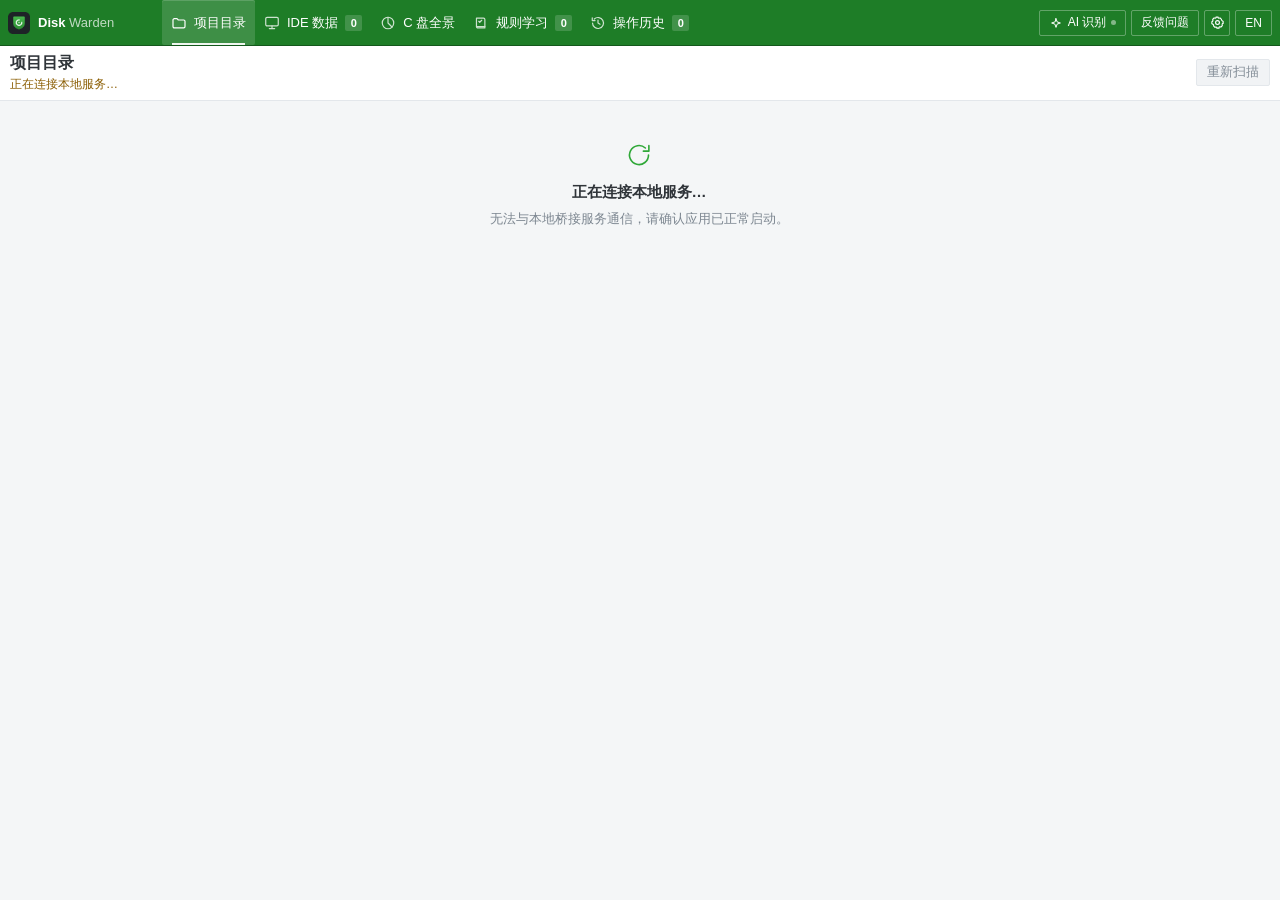
==== commit 330c1c39: "ui: 去网页化改版，向原生桌面质感对齐 「现在界面，还是有些网页的质感」的根因是四个系统性来源：层级靠阴影渐变堆、 密度靠 padding 稀释、图标靠文本符号凑、控件缺三态。本次按走查报告逐条收口" ====
--- a/ui/index.html
+++ b/ui/index.html
@@ -7,513 +7,567 @@
 <link rel="icon" href="assets/brand/favicon.ico">
 <style>
 /* ============================================================
-   Disk Warden — 360 安全卫士风格 / 桌面客户端布局
-   竖版导航 + 竖向列表 Tab + 固定工具栏，弱化网页感。
+   Disk Warden — 主机端 · 原生桌面工具风格
+   层级靠描边和留白，不靠阴影与渐变；图标一律内置 SVG，不用文本符号。
+   颜色/字号/圆角/动效全部收进 :root Token，做暗色只需换 Token 值。
    ============================================================ */
 :root{
+  /* 品牌绿（顶栏用单值平面色，保证白字 4.5:1 以上） */
   --green:#3fbf44; --green-dark:#2fa838; --green-deep:#238b2c;
-  --green-soft:#eef8ed; --green-line:#d5ecd3;
-  --bg:#f4f6f7; --panel:#ffffff; --panel-2:#fafbfc;
-  --line:#e3e7eb; --line-soft:#edf0f3;
-  --text:#2f3439; --text-2:#5b646d; --muted:#7d8791; --dim:#98a2ac;
-  --blue:#2f8bf5; --blue-2:#1d74dc; --red:#e5484d; --amber:#d98500;
-  /* 可访问性色板（主机端交互设计 v0.2 §4.2.1，产品已批准）：黄=待确认 + 禁用态 */
-  --amber-ink:#8a5c00; --amber-line:#f1dcaa; --amber-bar:#cc7300; --disabled-ink:#838d97;
-  --violet:#7c5cff;
-  --radius:5px; --radius-sm:3px;
-  /* 桌面端字号阶梯：最小 11px，正文 14px（100% DPI 可读） */
+  --green-soft:#eef8ed; --green-line:#d5ecd3; --green-ink:#2f8e35;
+  --brand-bar:#1e7d27; --brand-bar-line:#14581c;
+  --bg:#f4f6f7; --panel:#ffffff; --panel-2:#fafbfc; --panel-3:#f2f5f7;
+  --line:#e3e7eb; --line-soft:#edf0f3; --line-strong:#d7dee4; --line-row:#eaeef2;
+  --ink-1:#2f3439; --ink-2:#33383d; --ink-3:#4a545e;
+  --text:#2f3439; --text-2:#5b646d; --muted:#7d8791; --dim:#98a2ac; --dim-2:#8a949e;
+  --blue:#2f8bf5; --blue-2:#1d74dc; --blue-ink:#1f6fd0; --blue-line:#cfe2fb; --blue-bg:#eef5ff;
+  --red:#e5484d; --red-ink:#d9363e; --red-ink-2:#c92f36; --red-line:#f2c9c6; --red-bg:#fdf7f7; --red-bg-2:#fff0ef;
+  --amber:#d98500; --amber-ink:#8a5c00; --amber-line:#f1dcaa; --amber-bar:#cc7300; --amber-bg:#fffbf3;
+  --disabled-ink:#838d97; --disabled-bg:#f1f3f5; --disabled-line:#e3e7eb;
+  --violet:#7c5cff; --violet-ink:#6f4bd8; --violet-line:#ddd0fb; --violet-bg:#f5f1ff;
+  --focus:#1560c9;
+  --radius:4px; --radius-sm:2px; --radius-lg:6px;
+  /* 西文/数字先走系统 UI 字体，中文再回退 YaHei UI；数字用 tabular-nums 对齐 */
+  --font-ui:"Segoe UI Variable Text","Segoe UI","Microsoft YaHei UI","Microsoft YaHei","PingFang SC","Hiragino Sans GB",sans-serif;
+  --font-mono:"Cascadia Mono","Segoe UI Mono",Consolas,"SFMono-Regular",monospace;
+  /* 桌面端字号阶梯：最小 11px，正文 14px；标题层收到 16px 以内 */
   --fs-micro:11px; --fs-meta:12px; --fs-body:13px; --fs-strong:14px;
-  --fs-sub:15px; --fs-title:16px; --fs-page:19px; --fs-kpi:26px;
-  --shadow:0 12px 30px rgba(31,45,61,.16);
+  --fs-sub:14px; --fs-title:15px; --fs-page:16px; --fs-kpi:22px;
+  --shadow:0 6px 18px rgba(24,35,46,.16); --shadow-sm:0 1px 2px rgba(24,35,46,.10);
+  --dur:110ms; --dur-slow:240ms;
+  --row-h:34px;
 }
 *{margin:0;padding:0;box-sizing:border-box}
 html,body{height:100%}
 body{
-  font-family:"Microsoft YaHei UI","Microsoft YaHei","PingFang SC","Hiragino Sans GB",-apple-system,"Segoe UI",sans-serif;
-  background:var(--bg); color:var(--text); overflow:hidden; font-size:var(--fs-strong); line-height:1.55;
+  font-family:var(--font-ui);
+  background:var(--bg); color:var(--text); overflow:hidden; font-size:var(--fs-strong); line-height:1.4;
+  -webkit-font-smoothing:auto;
 }
 button,input,select,textarea{font-family:inherit;font-size:inherit;color:inherit}
-button{cursor:pointer}
+button{cursor:pointer;border-radius:var(--radius-sm)}
 a{color:var(--blue);text-decoration:none}
-::-webkit-scrollbar{width:8px;height:8px}
-::-webkit-scrollbar-thumb{background:#c7cfd6;border-radius:4px;border:2px solid var(--bg)}
-::-webkit-scrollbar-thumb:hover{background:#aeb8c0}
+/* 自绘细滚动条：描边与所在容器无关，靠 background-clip 留缝 */
+::-webkit-scrollbar{width:12px;height:12px}
+::-webkit-scrollbar-thumb{background:#c3ccd4;background-clip:padding-box;border:3px solid transparent;border-radius:7px}
+::-webkit-scrollbar-thumb:hover{background:#a9b4be;background-clip:padding-box}
 ::-webkit-scrollbar-track{background:transparent}
-:focus-visible{outline:2px solid #7fd383;outline-offset:1px;border-radius:3px}
+:focus-visible{outline:2px solid var(--focus);outline-offset:1px;border-radius:var(--radius-sm)}
+.topnav :focus-visible{outline-color:#fff}
 
 .app{display:flex;flex-direction:column;height:100vh;min-width:1024px;background:var(--bg)}
 
-/* ---------- 顶部绿色导航 ---------- */
+/* ---------- 顶部导航：48px 单色平面 + 1px 下描边 ---------- */
 .topnav{
-  height:96px;flex-shrink:0;display:flex;align-items:center;gap:10px;padding:0 16px;
-  background:linear-gradient(180deg,#4dca52 0%,#41c046 55%,#39b23f 100%);color:#fff;
-  position:relative;z-index:30;
-  box-shadow:inset 0 1px 0 rgba(255,255,255,.28),0 1px 4px rgba(26,90,34,.16);
-}
-.brand{width:190px;flex-shrink:0;display:flex;align-items:center;gap:9px;min-width:0}
-.brand-logo{width:38px;height:38px;flex-shrink:0;border-radius:10px;box-shadow:0 1px 4px rgba(20,60,24,.22)}
-.brand-text{min-width:0}
-.brand-name{font-size:var(--fs-title);font-weight:700;letter-spacing:.2px;line-height:1.2;white-space:nowrap}
-.brand-name em{font-style:normal;font-weight:600;color:#8fe096}
-.brand-sub{font-size:var(--fs-micro);color:rgba(255,255,255,.84);margin-top:2px;white-space:nowrap;overflow:hidden;text-overflow:ellipsis}
-.nav{display:flex;align-items:center;gap:4px;height:100%;flex:1;min-width:0}
+  height:48px;flex-shrink:0;display:flex;align-items:stretch;gap:4px;padding:0 10px;
+  background:var(--brand-bar);color:#fff;
+  position:relative;z-index:30;border-bottom:1px solid var(--brand-bar-line);
+}
+.brand{width:184px;flex-shrink:0;display:flex;align-items:center;gap:8px;min-width:0}
+.brand-logo{width:22px;height:22px;flex-shrink:0;border-radius:var(--radius-sm)}
+.brand-text{min-width:0;display:flex;align-items:baseline;gap:7px}
+.brand-name{font-size:var(--fs-body);font-weight:600;line-height:1.2;white-space:nowrap}
+.brand-name em{font-style:normal;font-weight:400;color:rgba(255,255,255,.72)}
+.brand-sub{font-size:var(--fs-micro);color:rgba(255,255,255,.66);white-space:nowrap;overflow:hidden;text-overflow:ellipsis}
+.nav{display:flex;align-items:stretch;gap:0;height:100%;flex:1;min-width:0;overflow:hidden}
 .nav-item{
-  width:96px;height:84px;flex:0 0 auto;display:flex;flex-direction:column;align-items:center;justify-content:center;gap:6px;
-  border:none;background:transparent;color:#fff;border-radius:8px;position:relative;
-  transition:background .12s;font-size:var(--fs-strong);white-space:nowrap;
-}
-.nav-item:hover{background:rgba(255,255,255,.13)}
-.nav-item.active{background:rgba(255,255,255,.2);box-shadow:inset 0 1px 0 rgba(255,255,255,.22)}
-.nav-item.active::after{content:"";position:absolute;left:50%;bottom:4px;transform:translateX(-50%);width:16px;height:2px;border-radius:2px;background:#fff;opacity:.92}
+  min-width:78px;max-width:132px;flex:0 1 auto;display:flex;align-items:center;justify-content:center;gap:7px;
+  padding:0 12px;border:none;background:transparent;color:#fff;position:relative;
+  transition:background var(--dur);font-size:var(--fs-body);white-space:nowrap;overflow:hidden;
+}
+.nav-item:hover{background:rgba(255,255,255,.10)}
+.nav-item.active{background:rgba(255,255,255,.14);box-shadow:inset 0 1px 0 rgba(255,255,255,.16)}
+.nav-item.active::after{content:"";position:absolute;left:10px;right:10px;bottom:0;height:2px;background:#fff;opacity:.92}
 .nav-ico{
-  width:33px;height:33px;border-radius:8px;display:flex;align-items:center;justify-content:center;
-  color:#fff;background:linear-gradient(135deg,var(--ico-1,#63b8ff),var(--ico-2,#2f8bf5));
-  box-shadow:0 1px 3px rgba(0,0,0,.2),inset 0 1px 0 rgba(255,255,255,.32);
-  position:relative;flex-shrink:0;
-}
-.nav-ico svg{width:20px;height:20px}
-.nav-ico .nav-count{
-  position:absolute;top:-6px;right:-8px;min-width:19px;height:19px;padding:0 5px;border-radius:10px;
-  background:#fff;color:#2f8e35;font-size:var(--fs-micro);font-weight:700;line-height:19px;text-align:center;
-  box-shadow:0 1px 2px rgba(0,0,0,.2);
-}
-.nav-name{line-height:1}
-.system{display:flex;align-items:center;gap:7px;margin-left:auto;padding-left:10px;flex-shrink:0}
+  width:16px;height:16px;display:flex;align-items:center;justify-content:center;
+  color:#fff;opacity:.78;position:relative;flex-shrink:0;
+}
+.nav-item.active .nav-ico{opacity:1}
+.nav-ico svg{width:16px;height:16px}
+.nav-count{
+  min-width:17px;height:16px;padding:0 4px;border-radius:var(--radius-sm);flex-shrink:0;
+  background:rgba(255,255,255,.16);color:#fff;font-size:var(--fs-micro);font-weight:600;line-height:16px;text-align:center;
+  font-variant-numeric:tabular-nums;
+}
+.nav-item.active .nav-count{background:rgba(255,255,255,.3)}
+.nav-name{line-height:1;overflow:hidden;text-overflow:ellipsis}
+.system{display:flex;align-items:center;gap:5px;margin-left:auto;padding-left:8px;flex-shrink:0}
 .system-chip{
-  display:inline-flex;align-items:center;justify-content:center;gap:5px;height:30px;padding:0 12px;
-  border-radius:15px;border:1px solid rgba(255,255,255,.34);background:rgba(255,255,255,.13);
-  color:#fff;font-size:var(--fs-body);white-space:nowrap;transition:background .12s;
-}
-.system-chip:hover{background:rgba(255,255,255,.27)}
-.system-chip.icon{width:30px;padding:0;border-radius:50%}
-.system-chip.icon svg{width:17px;height:17px}
-.system-chip .ai-dot{width:6px;height:6px;border-radius:50%;background:rgba(255,255,255,.5);flex-shrink:0}
-.system-chip .ai-dot.on{background:#fff;box-shadow:0 0 0 2px rgba(255,255,255,.35)}
-.system-ver{font-size:var(--fs-meta);color:rgba(255,255,255,.75);margin-left:2px;white-space:nowrap}
+  display:inline-flex;align-items:center;justify-content:center;gap:5px;height:26px;padding:0 9px;
+  border-radius:var(--radius-sm);border:1px solid rgba(255,255,255,.30);background:transparent;
+  color:#fff;font-size:var(--fs-meta);white-space:nowrap;transition:background var(--dur),border-color var(--dur);
+}
+.system-chip:hover{background:rgba(255,255,255,.12);border-color:rgba(255,255,255,.5)}
+.system-chip.icon{width:26px;padding:0}
+.system-chip.icon svg{width:15px;height:15px}
+.system-chip .ai-dot{width:5px;height:5px;border-radius:50%;background:rgba(255,255,255,.45);flex-shrink:0}
+.system-chip .ai-dot.on{background:#fff;box-shadow:0 0 0 2px rgba(255,255,255,.3)}
+.system-ver{font-size:var(--fs-meta);color:rgba(255,255,255,.7);margin-left:2px;white-space:nowrap}
 
 /* ---------- 主区 ---------- */
 .main{flex:1;min-width:0;display:flex;flex-direction:column;overflow:hidden;background:var(--bg)}
 .topbar{
   flex-shrink:0;display:flex;align-items:center;justify-content:space-between;gap:16px;
-  padding:10px 16px;background:#fff;border-bottom:1px solid var(--line);z-index:5;
-}
-.topbar h1{font-size:var(--fs-page);font-weight:700;color:#2f3439;line-height:1.3;letter-spacing:.2px}
-.scan-meta{font-size:var(--fs-meta);color:var(--dim);margin-top:3px;display:flex;align-items:center;gap:6px;flex-wrap:wrap}
+  padding:8px 12px;background:var(--panel);border-bottom:1px solid var(--line);z-index:5;
+}
+.topbar h1{font-size:var(--fs-page);font-weight:600;color:var(--ink-1);line-height:1.3}
+.scan-meta{font-size:var(--fs-meta);color:var(--dim);margin-top:2px;display:flex;align-items:center;gap:6px;flex-wrap:wrap}
 .scan-meta .live-dot{width:6px;height:6px;border-radius:50%;background:var(--green);flex-shrink:0}
-.top-actions{display:flex;align-items:center;gap:7px;flex-wrap:wrap;justify-content:flex-end}
-.main-scroll{flex:1;min-height:0;overflow:hidden;padding:12px 16px 16px;background:var(--bg);display:flex;flex-direction:column}
+.top-actions{display:flex;align-items:center;gap:6px;flex-wrap:wrap;justify-content:flex-end}
+.main-scroll{flex:1;min-height:0;overflow:hidden;padding:10px 12px 12px;background:var(--bg);display:flex;flex-direction:column}
 #view{flex:1;min-height:0;display:flex;flex-direction:column}
 
-/* ---------- 按钮 ---------- */
+/* ---------- 按钮：主次清晰，hover / active / disabled 三态齐全 ---------- */
 .btn{
-  display:inline-flex;align-items:center;justify-content:center;gap:5px;padding:7px 14px;border-radius:3px;
-  font-size:var(--fs-strong);font-weight:400;border:1px solid transparent;line-height:1.2;
-  transition:background .12s,border-color .12s,color .12s;white-space:nowrap;
-}
-.btn-primary{background:#3fbf44;color:#fff;border-color:#38b13e}
-.btn-primary:hover{background:#35ac3a;border-color:#2fa336}
-.btn-primary:active{background:#2fa838}
-.btn-ghost{background:#fff;color:#4a545e;border-color:#d7dee4}
-.btn-ghost:hover{background:#f6f8fa;border-color:#b9c4cc;color:#2f3439}
-.btn-danger{background:#fff;color:#d9363e;border-color:#ecc0be}
-.btn-danger:hover{background:#e5484d;border-color:#e5484d;color:#fff}
-.btn-soft{background:var(--green-soft);color:#2f8f35;border-color:var(--green-line)}
-.btn-soft:hover{background:#ddf3db}
-.btn-sm{padding:6px 11px;font-size:var(--fs-body)}
-.btn-xs{padding:3px 8px;font-size:var(--fs-meta);border-radius:2px}
-.btn[disabled],.btn.disabled{opacity:.55;cursor:not-allowed}
-.btn[disabled]:hover,.btn.disabled:hover{background:inherit;color:inherit;border-color:inherit}
-.modal-foot .btn{padding:6px 16px}
-
-.v-red{color:var(--red)} .v-blue{color:var(--blue)} .v-green{color:#2f8e35} .v-amber{color:var(--amber-ink)} .v-violet{color:var(--violet)}
+  display:inline-flex;align-items:center;justify-content:center;gap:5px;padding:5px 12px;border-radius:var(--radius-sm);
+  font-size:var(--fs-body);font-weight:400;border:1px solid transparent;line-height:1.3;min-height:26px;
+  transition:background var(--dur),border-color var(--dur),color var(--dur);white-space:nowrap;
+}
+.btn-primary{background:var(--green-dark);color:#fff;border-color:var(--green-deep)}
+.btn-primary:hover{background:#2a9a33;border-color:#238b2c}
+.btn-primary:active{background:var(--green-deep);border-color:#1c7323}
+.btn-ghost{background:var(--panel);color:var(--ink-3);border-color:var(--line-strong)}
+.btn-ghost:hover{background:var(--panel-3);border-color:#bcc6cf;color:var(--ink-1)}
+.btn-ghost:active{background:#e7ecf0;border-color:#aeb9c3}
+.btn-danger{background:var(--panel);color:var(--red-ink);border-color:#ecc0be}
+.btn-danger:hover{background:var(--red);border-color:var(--red);color:#fff}
+.btn-danger:active{background:var(--red-ink-2);border-color:var(--red-ink-2);color:#fff}
+.btn-soft{background:var(--green-soft);color:var(--green-ink);border-color:var(--green-line)}
+.btn-soft:hover{background:#ddf3db;border-color:#c2e5bf}
+.btn-soft:active{background:#cdeccd}
+.btn-sm{padding:4px 10px;font-size:var(--fs-body);min-height:24px}
+.btn-xs{padding:2px 7px;font-size:var(--fs-meta);min-height:21px}
+.btn[disabled],.btn.disabled{background:var(--disabled-bg);color:var(--disabled-ink);border-color:var(--disabled-line);cursor:not-allowed;opacity:1}
+.btn[disabled]:hover,.btn.disabled:hover{background:var(--disabled-bg);color:var(--disabled-ink);border-color:var(--disabled-line)}
+.btn-primary[disabled],.btn-primary.disabled,.btn-primary[disabled]:hover{background:var(--disabled-bg);color:var(--disabled-ink);border-color:var(--disabled-line)}
+.modal-foot .btn{padding:4px 14px}
+
+.v-red{color:var(--red-ink)} .v-blue{color:var(--blue)} .v-green{color:var(--green-ink)} .v-amber{color:var(--amber-ink)} .v-violet{color:var(--violet-ink)}
 
 /* ---------- 内容与分栏 ---------- */
-.content{display:flex;flex-direction:column;gap:12px;min-width:0;flex:1;min-height:0;overflow-y:auto;overflow-x:hidden;padding-right:2px}
+.content{display:flex;flex-direction:column;gap:8px;min-width:0;flex:1;min-height:0;overflow-y:auto;overflow-x:hidden;padding-right:2px}
 .content > .panel{flex-shrink:0}
-.split-layout{display:grid;grid-template-columns:272px minmax(0,1fr);align-items:stretch;gap:12px;min-width:0;flex:1;min-height:0;overflow:hidden}
-.split-layout > .bar{min-width:0;padding:9px;min-height:0;overflow:hidden}
+.split-layout{display:grid;grid-template-columns:264px minmax(0,1fr);align-items:stretch;gap:8px;min-width:0;flex:1;min-height:0;overflow:hidden}
+.split-layout > .bar{min-width:0;padding:8px;min-height:0;overflow:hidden}
 .split-layout > .panel{min-width:0;min-height:0;display:flex;flex-direction:column;overflow:hidden}
 .narrow{max-width:860px;width:100%;margin:0 auto}
 
-.panel{background:var(--panel);border:1px solid var(--line);border-radius:5px;min-width:0}
-.panel-head{padding:10px 14px;border-bottom:1px solid var(--line-soft);display:flex;align-items:center;justify-content:space-between;gap:8px}
-.panel-head h2{font-size:var(--fs-sub);font-weight:700;color:#2f3439;display:flex;align-items:center;gap:7px}
-.panel-head h2::before{content:"";width:3px;height:15px;border-radius:1px;background:var(--green);flex-shrink:0}
+.panel{background:var(--panel);border:1px solid var(--line);border-radius:var(--radius);min-width:0}
+.panel-head{padding:8px 12px;border-bottom:1px solid var(--line-soft);display:flex;align-items:center;justify-content:space-between;gap:8px}
+.panel-head h2{font-size:var(--fs-sub);font-weight:600;color:var(--ink-1);display:flex;align-items:center;gap:7px}
 .panel-head .hint{font-size:var(--fs-meta);color:var(--dim)}
-.panel-body{padding:12px 14px}
+.panel-body{padding:10px 12px}
 /* 面板内滚动：标题栏与表单固定，列表自身滚动（规则页） */
 .panel-scroll{display:flex;flex-direction:column;min-height:0;flex:1}
 .content > .panel.panel-scroll{flex-shrink:1}
-.panel-scroll > .panel-body{flex:1;min-height:0;display:flex;flex-direction:column;gap:10px;overflow:hidden}
+.panel-scroll > .panel-body{flex:1;min-height:0;display:flex;flex-direction:column;gap:8px;overflow:hidden}
 .panel-scroll > .panel-body > *{flex-shrink:0}
 .panel-scroll .scroll-y{flex:1;min-height:0;overflow-y:auto;overflow-x:hidden;padding-right:3px}
-.panel-scroll .scroll-y > .table thead th{position:sticky;top:0;z-index:1;box-shadow:inset 0 -1px 0 var(--line)}
-.content > .cols{display:grid;gap:12px;flex:1;min-height:0;grid-template-rows:minmax(0,1fr);align-items:stretch;grid-template-columns:minmax(0,1fr) minmax(0,1.22fr)}
+.panel-scroll .scroll-y .table thead th{position:sticky;top:0;z-index:1;box-shadow:inset 0 -1px 0 var(--line)}
+/* 规则表原先直接挂在 overflow:hidden 的 panel-body 上：超出高度就被裁掉，滚不动也看不到表头 */
+.panel-scroll .table-wrap.scroll-y{flex:1;min-height:0;overflow:auto;padding-right:3px}
+.content > .cols{display:grid;gap:8px;flex:1;min-height:0;grid-template-rows:minmax(0,1fr);align-items:stretch;grid-template-columns:minmax(0,1fr) minmax(0,1.22fr)}
 .content > .cols.cols-disk{grid-template-columns:minmax(0,1.3fr) minmax(0,1fr)}
 .content > .cols > .panel{min-height:0;max-height:100%}
 .panel-scroll .scroll-y.scroll-fit{flex:0 1 auto}
-.cols .trow.pend,.modal .trow.pend{grid-template-columns:minmax(0,1fr) auto;row-gap:3px;align-items:center;white-space:normal;padding:9px 12px}
+.cols .trow.pend,.modal .trow.pend{grid-template-columns:minmax(0,1fr) auto;row-gap:3px;align-items:center;white-space:normal;padding:8px 10px}
 .cols .trow.pend .tcell.tpath,.modal .trow.pend .tcell.tpath{grid-column:1;grid-row:1}
 .cols .trow.pend .tcell.tsize,.modal .trow.pend .tcell.tsize{grid-column:2;grid-row:1;justify-self:end}
 .cols .trow.pend .tcell.tdesc,.modal .trow.pend .tcell.tdesc,.cols .trow.pend .tcell.wrap,.modal .trow.pend .tcell.wrap{grid-column:1/-1;grid-row:2}
 .cols .trow.pend .tcell.acts,.modal .trow.pend .tcell.acts{grid-column:1/-1;grid-row:3;justify-content:flex-end}
 .rule-form{grid-template-columns:1.2fr .8fr .8fr 1.3fr 1.1fr auto;align-items:end}
-.cols .rule-form{grid-template-columns:minmax(0,1fr) minmax(0,1fr);row-gap:8px;align-items:end}
+.cols .rule-form{grid-template-columns:minmax(0,1fr) minmax(0,1fr);row-gap:6px;align-items:end}
 .cols .rule-form > button{justify-self:end;white-space:nowrap}
-.toolbar{display:flex;gap:6px;align-items:center;margin-bottom:9px;flex-wrap:wrap}
-.search{flex:1;min-width:100px;background:#fff;border:1px solid #d7dee4;border-radius:3px;padding:7px 9px;font-size:var(--fs-body);color:var(--text);transition:border-color .12s}
+.toolbar{display:flex;gap:6px;align-items:center;margin-bottom:8px;flex-wrap:wrap}
+.search{flex:1;min-width:100px;background:var(--panel);border:1px solid var(--line-strong);border-radius:var(--radius-sm);padding:4px 8px;font-size:var(--fs-body);color:var(--text);transition:border-color var(--dur)}
 .search::placeholder{color:#aab3bc}
-.search:focus{outline:none;border-color:#7fd383}
+.search:focus{outline:none;border-color:var(--focus);box-shadow:inset 0 0 0 1px var(--focus)}
 
 .legend{display:flex;gap:8px;align-items:center;flex-wrap:wrap;font-size:var(--fs-meta);color:var(--muted)}
 .legend .dot{width:6px;height:6px;border-radius:50%;display:inline-block;margin-right:3px}
 .dot-green{background:var(--green)} .dot-red{background:var(--red)} .dot-amber{background:var(--amber-bar)} .dot-blue{background:var(--blue)} .dot-gray{background:#aab3bc}
 
 /* 列表栏 */
-.bar{background:#fff;border:1px solid var(--line);border-radius:5px;display:flex;flex-direction:column;gap:9px;min-width:0}
-.bar-title{font-size:var(--fs-strong);font-weight:700;color:#2f3439;white-space:nowrap;display:flex;align-items:center;gap:6px}
-.bar-title::before{content:"";width:3px;height:14px;border-radius:1px;background:var(--green);flex-shrink:0}
+.bar{background:var(--panel);border:1px solid var(--line);border-radius:var(--radius);display:flex;flex-direction:column;gap:8px;min-width:0}
+.bar-title{font-size:var(--fs-body);font-weight:600;color:var(--ink-1);white-space:nowrap;display:flex;align-items:center;gap:6px}
 .bar-hint{font-size:var(--fs-meta);color:var(--dim);white-space:nowrap}
 .chip-row{display:flex;align-items:center;gap:4px;flex-wrap:wrap}
 .split-layout .bar-top{display:grid;grid-template-columns:minmax(0,1fr) auto;align-items:center;gap:6px 8px;min-width:0}
 .split-layout .bar-top .bar-hint{text-align:right}
 .split-layout .bar-top .search{grid-column:1/-1;width:100%;flex:none}
 .split-layout .bar-top .chip-row{grid-column:1/-1}
-.split-layout .bar-top .legend{grid-column:1/-1;margin-left:0;flex-direction:column;align-items:flex-start;gap:2px;font-size:var(--fs-meta);line-height:1.5}
+.split-layout .bar-top .legend{grid-column:1/-1;margin-left:0;flex-direction:column;align-items:flex-start;gap:1px;font-size:var(--fs-meta);line-height:1.45}
 
 /* 竖向 Tab 列表：列表栏头固定，列表区自身滚动 */
 .split-layout .bar-top{flex:0 0 auto}
-.split-layout .ide-bar{flex:1;min-height:0;overflow-y:auto;overflow-x:hidden;display:flex;flex-direction:column;gap:2px;padding:1px 3px 2px 0}
+.split-layout .ide-bar{flex:1;min-height:0;overflow-y:auto;overflow-x:hidden;display:flex;flex-direction:column;gap:1px;padding:1px 3px 2px 0}
 .split-layout .proj-bar,
-.split-layout .hist-bar{flex:1;min-height:0;overflow-y:auto;overflow-x:hidden;display:flex;flex-direction:column;align-items:stretch;gap:6px;padding:1px 3px 2px 0}
+.split-layout .hist-bar{flex:1;min-height:0;overflow-y:auto;overflow-x:hidden;display:flex;flex-direction:column;align-items:stretch;gap:4px;padding:1px 3px 2px 0}
 .split-layout .ide-item,
 .split-layout .proj-card,
 .split-layout .hist-card{
-  width:100%;min-width:0;flex:none;border-radius:3px;border:1px solid transparent;
-  background:transparent;box-shadow:none;text-align:left;transition:background .12s,border-color .12s;
+  width:100%;min-width:0;flex:none;border-radius:var(--radius-sm);border:1px solid transparent;
+  background:transparent;box-shadow:none;text-align:left;transition:background var(--dur),border-color var(--dur);
 }
 .split-layout .ide-item:hover,
 .split-layout .proj-card:hover,
-.split-layout .hist-card:hover{background:#f5f8fa;border-color:#e8edf1}
+.split-layout .hist-card:hover{background:var(--panel-3);border-color:#e4e9ee}
 .split-layout .ide-item.active,
 .split-layout .proj-card.active,
-.split-layout .hist-card.active{background:var(--green-soft);border-color:var(--green-line);box-shadow:inset 3px 0 0 var(--green)}
-
-.split-layout .ide-item{display:grid;grid-template-columns:28px minmax(0,1fr) auto;align-items:center;gap:8px;padding:7px 8px}
+.split-layout .hist-card.active{background:var(--green-soft);border-color:var(--green-line);box-shadow:inset 2px 0 0 var(--green-dark)}
+
+.split-layout .ide-item{display:grid;grid-template-columns:24px minmax(0,1fr) auto;align-items:center;gap:8px;padding:5px 7px}
 .split-layout .ide-top{display:contents}
-.split-layout .ide-mark{width:28px;height:28px;font-size:var(--fs-meta);border-radius:5px}
-.split-layout .ide-name{font-size:var(--fs-strong);font-weight:600;color:#33383d}
-.split-layout .ide-sub{font-size:var(--fs-micro);color:var(--dim);margin-top:1px}
-.split-layout .ide-foot{display:flex;flex-direction:column;align-items:flex-end;gap:2px;white-space:nowrap}
-.split-layout .ide-size{font-size:var(--fs-meta);color:#4a545e}
+.ide-mark{width:24px;height:24px;border-radius:var(--radius-sm);display:flex;align-items:center;justify-content:center;font-size:var(--fs-micro);font-weight:600;color:#fff;flex-shrink:0}
+.ide-mark.mig{background:var(--green-dark)}
+.ide-mark.onc{background:#2f8bf5}
+.ide-mark.lg{width:32px;height:32px;font-size:var(--fs-meta)}
+.split-layout .ide-mark{width:24px;height:24px}
+.split-layout .ide-name{font-size:var(--fs-body);font-weight:600;color:var(--ink-2);white-space:nowrap;overflow:hidden;text-overflow:ellipsis}
+.split-layout .ide-sub{font-size:var(--fs-micro);color:var(--dim);margin-top:1px;white-space:nowrap;overflow:hidden;text-overflow:ellipsis}
+.split-layout .ide-foot{display:flex;flex-direction:column;align-items:flex-end;gap:1px;white-space:nowrap}
+.split-layout .ide-size{font-size:var(--fs-meta);color:var(--ink-3)}
 .split-layout .ide-item .badge{font-size:var(--fs-micro);padding:0 4px;line-height:1.6}
 .split-layout .run-dot{width:4px;height:4px;margin-right:2px}
 
-.split-layout .proj-card{padding:8px 9px;gap:4px}
-.split-layout .pc-name{font-size:var(--fs-strong);font-weight:600}
+.split-layout .proj-card{padding:6px 8px;gap:3px}
+.split-layout .pc-name{font-size:var(--fs-body);font-weight:600}
 .split-layout .pc-path{font-size:var(--fs-micro)}
 .split-layout .pc-size{font-size:var(--fs-meta)}
 .split-layout .pc-foot .dim{display:none}
-.split-layout .hist-card{padding:8px 9px;gap:4px}
-.split-layout .hc-name{font-size:var(--fs-strong);font-weight:600}
+.split-layout .hist-card{padding:6px 8px;gap:3px}
+.split-layout .hc-name{font-size:var(--fs-body);font-weight:600}
 .split-layout .hc-meta{font-size:var(--fs-micro)}
 .split-layout .hc-size{font-size:var(--fs-meta)}
 
 /* ---------- 徽标 ---------- */
-.badge{display:inline-flex;align-items:center;gap:4px;font-size:var(--fs-micro);font-weight:600;padding:1px 6px;border-radius:2px;line-height:1.5;white-space:nowrap}
-.b-green{background:#eaf7e8;color:#2f8e35;border:1px solid #d0eccd}
-.b-red{background:#fff0ef;color:#d9363e;border:1px solid #f2c9c6}
+.badge{display:inline-flex;align-items:center;gap:4px;font-size:var(--fs-micro);font-weight:600;padding:0 5px;border-radius:var(--radius-sm);line-height:1.5;white-space:nowrap}
+.badge .ico{width:11px;height:11px}
+.run-dot{width:5px;height:5px;border-radius:50%;background:var(--amber-bar);display:inline-block;flex-shrink:0}
+.b-green{background:#eaf7e8;color:var(--green-ink);border:1px solid #d0eccd}
+.b-red{background:var(--red-bg-2);color:var(--red-ink);border:1px solid var(--red-line)}
 .b-amber{background:#fff7e6;color:var(--amber-ink);border:1px solid var(--amber-line)}
-.b-blue{background:#eef5ff;color:#1f6fd0;border:1px solid #cfe2fb}
-.b-gray{background:#f2f4f6;color:#7d8791;border:1px solid #e1e6ea}
-.b-violet{background:#f3efff;color:#6f4bd8;border:1px solid #ddd0fb}
-.b-plain{background:#fff;color:var(--muted);border:1px solid #e1e6ea;font-weight:600}
-
-.detail{display:flex;flex-direction:column;gap:14px;padding:16px 18px 18px}
-.split-layout .detail{padding:14px 16px 16px;flex:1;min-height:0;overflow-y:auto;overflow-x:hidden;display:flex;flex-direction:column}
+.b-blue{background:var(--blue-bg);color:var(--blue-ink);border:1px solid var(--blue-line)}
+.b-gray{background:var(--panel-3);color:var(--muted);border:1px solid #e1e6ea}
+.b-violet{background:#f3efff;color:var(--violet-ink);border:1px solid var(--violet-line)}
+.b-plain{background:var(--panel);color:var(--muted);border:1px solid #e1e6ea;font-weight:600}
+
+.detail{display:flex;flex-direction:column;gap:10px;padding:12px 14px 14px}
+.split-layout .detail{padding:10px 12px 12px;flex:1;min-height:0;overflow-y:auto;overflow-x:hidden;display:flex;flex-direction:column}
 .split-layout .detail > *{flex-shrink:0}
-.split-layout .detail > .actions{position:sticky;bottom:0;z-index:2;background:var(--panel);margin:auto -16px -16px;padding:12px 16px 14px;box-shadow:0 -8px 14px -12px rgba(31,45,61,.22)}
+.split-layout .detail > .actions{position:sticky;bottom:0;z-index:2;background:var(--panel);margin:auto -12px -12px;padding:9px 12px 11px;border-top:1px solid var(--line-soft)}
 .detail-head{display:flex;align-items:flex-start;justify-content:space-between;gap:12px}
-.detail-title{display:flex;align-items:center;gap:9px;min-width:0}
+.detail-title{display:flex;align-items:center;gap:8px;min-width:0}
 .detail-title > div{min-width:0}
-.detail-title h2{font-size:var(--fs-page);font-weight:700;color:#2f3439}
-.detail-path{font-size:var(--fs-meta);color:var(--dim);font-family:Consolas,monospace;margin-top:3px;white-space:nowrap;overflow:hidden;text-overflow:ellipsis;max-width:min(660px,60vw)}
+.detail-title h2{font-size:var(--fs-title);font-weight:600;color:var(--ink-1)}
+.detail-path{font-size:var(--fs-meta);color:var(--dim);font-family:var(--font-mono);margin-top:2px;white-space:nowrap;overflow:hidden;text-overflow:ellipsis;max-width:min(660px,60vw)}
 .detail-badges{display:flex;gap:5px;flex-wrap:wrap;justify-content:flex-end;flex-shrink:0}
 
-.banner{display:flex;gap:8px;padding:8px 10px;border-radius:3px;font-size:var(--fs-body);line-height:1.55;border:1px solid}
-.banner .b-ico{flex-shrink:0;font-size:var(--fs-sub);line-height:1.3}
+.banner{display:flex;gap:8px;padding:7px 9px;border-radius:var(--radius-sm);font-size:var(--fs-body);line-height:1.5;border:1px solid}
+.banner .b-ico{flex-shrink:0;display:inline-flex;align-items:center;line-height:1.3}
+.banner .b-ico .ico{width:15px;height:15px}
 .banner.warn{background:#fff9ea;border-color:var(--amber-line);color:var(--amber-ink)}
-.banner.danger{background:#fff1f0;border-color:#f2c9c6;color:#c92f36}
-.banner.info{background:#eff6ff;border-color:#cfe2fb;color:#1f6fd0}
-.banner.ok{background:#f0faf0;border-color:#d0eccd;color:#2f8e35}
-.banner b{font-weight:700}
-.banner .btn{margin-top:5px}
-.banner-actions{display:flex;gap:5px;margin-top:5px;flex-wrap:wrap}
+.banner.danger{background:#fff1f0;border-color:var(--red-line);color:var(--red-ink-2)}
+.banner.info{background:#eff6ff;border-color:var(--blue-line);color:var(--blue-ink)}
+.banner.ok{background:#f0faf0;border-color:#d0eccd;color:var(--green-ink)}
+.banner b{font-weight:600}
+.banner .btn{margin-top:4px}
+.banner-actions{display:flex;gap:5px;margin-top:4px;flex-wrap:wrap}
 .banner>div{min-width:0}
 .banner-actions .tag{max-width:100%;overflow:hidden;text-overflow:ellipsis}
 .proc-list{max-height:80px;overflow-y:auto;padding-right:2px}
 
-.preview-card{background:#f7faf7;border:1px solid #e2eee0;border-radius:4px;padding:10px 12px}
-.preview-top{display:flex;align-items:center;justify-content:space-between;margin-bottom:6px}
-.preview-top .t{font-size:var(--fs-meta);font-weight:700;color:#2f8e35;letter-spacing:.3px}
-.kv{display:flex;align-items:baseline;justify-content:space-between;gap:12px;font-size:var(--fs-body);padding:2px 0}
+.preview-card{background:#f6f9f6;border:1px solid #e0ece0;border-radius:var(--radius-sm);padding:9px 11px}
+.preview-top{display:flex;align-items:center;justify-content:space-between;margin-bottom:5px}
+.preview-top .t{font-size:var(--fs-meta);font-weight:600;color:var(--green-ink)}
+.kv{display:flex;align-items:baseline;justify-content:space-between;gap:12px;font-size:var(--fs-body);padding:1px 0}
 .kv .k{color:var(--muted)}
-.kv .v{font-family:Consolas,monospace;color:#2f3439;font-weight:600;text-align:right;word-break:break-all}
-.kv .v.ok{color:#2f8e35}
+.kv .v{font-family:var(--font-mono);color:var(--ink-1);font-weight:600;text-align:right;word-break:break-all}
+.kv .v.ok{color:var(--green-ink)}
 .kv .v.warn{color:var(--amber-ink)}
 
 .section-title{display:flex;align-items:center;justify-content:space-between;gap:8px;margin-top:1px}
-.section-title h3{font-size:var(--fs-body);font-weight:700;color:#4a545e;letter-spacing:.3px;display:flex;align-items:center;gap:6px}
-.section-title h3::before{content:"";width:3px;height:14px;border-radius:1px;background:var(--green);flex-shrink:0}
+.section-title h3{font-size:var(--fs-body);font-weight:600;color:var(--ink-3);display:flex;align-items:center;gap:6px}
 .section-title .sub{font-size:var(--fs-meta);color:var(--dim)}
-.rows{display:flex;flex-direction:column;gap:5px;min-width:0}
-.row{display:flex;align-items:center;gap:9px;padding:8px 10px;background:var(--panel-2);border:1px solid #eef1f4;border-radius:3px}
-.row:hover{background:#f7fafc;border-color:#e0e6eb}
+.rows{display:flex;flex-direction:column;gap:4px;min-width:0}
+.row{display:flex;align-items:center;gap:8px;padding:6px 9px;background:var(--panel-2);border:1px solid var(--line-row);border-radius:var(--radius-sm);min-height:30px}
+.row:hover{background:var(--panel-3);border-color:#e0e6eb}
 .row.risk-green{box-shadow:inset 2px 0 0 var(--green)}
-.row.risk-red{box-shadow:inset 2px 0 0 var(--red);background:#fdf7f7}
+.row.risk-red{box-shadow:inset 2px 0 0 var(--red);background:var(--red-bg)}
 .row.risk-yellow{box-shadow:inset 2px 0 0 var(--amber-bar)}
-.row-check{flex-shrink:0;width:16px;height:16px;accent-color:var(--green);cursor:pointer}
+.row-check{flex-shrink:0;width:16px;height:16px;accent-color:var(--green-dark);cursor:pointer}
 .row-main{flex:1;min-width:0}
-.row-name{font-size:var(--fs-strong);font-weight:550;color:#33383d;display:flex;align-items:center;gap:5px;white-space:nowrap;overflow:hidden;text-overflow:ellipsis}
-.row-desc{font-size:var(--fs-meta);color:var(--dim);margin-top:2px;line-height:1.4;white-space:nowrap;overflow:hidden;text-overflow:ellipsis}
-.row-right{display:flex;flex-direction:column;align-items:flex-end;gap:3px;flex-shrink:0}
-.row-size{font-size:var(--fs-body);font-family:Consolas,monospace;color:#4a545e;font-variant-numeric:tabular-nums}
-.lock{font-size:var(--fs-body);color:#d9363e;flex-shrink:0;width:16px;text-align:center}
-
-/* 详情行 */
-.trow{display:grid;align-items:center;gap:14px;min-height:48px;padding:0 12px;background:var(--panel-2);border:1px solid #eef1f4;border-radius:4px;white-space:nowrap;transition:background .12s,border-color .12s}
-.trow:hover{background:#f7fafc;border-color:#e0e6eb}
-.trow.risk-green{box-shadow:inset 3px 0 0 var(--green)}
-.trow.risk-red{box-shadow:inset 3px 0 0 var(--red);background:#fdf7f7}
-.trow.risk-yellow{box-shadow:inset 3px 0 0 var(--amber-bar);background:#fffbf3}
-.trow.dir{grid-template-columns:18px minmax(0,1.6fr) minmax(0,1.15fr) 84px 106px}
-.trow.proj{grid-template-columns:18px minmax(0,1.6fr) minmax(0,1.2fr) 84px 106px}
-.trow.pend{grid-template-columns:minmax(0,1.6fr) minmax(0,1.1fr) 84px auto}
-.trow.cap{grid-template-columns:minmax(0,1.6fr) minmax(0,1.1fr) 84px 98px}
+.row-name{font-size:var(--fs-body);font-weight:600;color:var(--ink-2);display:flex;align-items:center;gap:5px;white-space:nowrap;overflow:hidden;text-overflow:ellipsis}
+.row-desc{font-size:var(--fs-meta);color:var(--dim);margin-top:1px;line-height:1.4;white-space:nowrap;overflow:hidden;text-overflow:ellipsis}
+.row-right{display:flex;flex-direction:column;align-items:flex-end;gap:2px;flex-shrink:0}
+.row-size{font-size:var(--fs-body);color:var(--ink-3);font-variant-numeric:tabular-nums}
+.lock{display:inline-flex;align-items:center;color:var(--red-ink);flex-shrink:0;width:16px;height:16px;justify-content:center}
+.lock .ico{width:14px;height:14px}
+
+/* 详情行：桌面列表 34px 行高，单行省略 */
+.trow{display:grid;align-items:center;gap:10px;min-height:var(--row-h);padding:0 10px;background:var(--panel-2);border:1px solid var(--line-row);border-radius:var(--radius-sm);white-space:nowrap;transition:background var(--dur),border-color var(--dur)}
+.trow:hover{background:var(--panel-3);border-color:#e0e6eb}
+.trow.risk-green{box-shadow:inset 2px 0 0 var(--green)}
+.trow.risk-red{box-shadow:inset 2px 0 0 var(--red);background:var(--red-bg)}
+.trow.risk-yellow{box-shadow:inset 2px 0 0 var(--amber-bar);background:var(--amber-bg)}
+.trow.dir{grid-template-columns:16px minmax(0,1.6fr) minmax(0,1.15fr) 80px 104px}
+.trow.proj{grid-template-columns:16px minmax(0,1.6fr) minmax(0,1.2fr) 80px 104px}
+.trow.pend{grid-template-columns:minmax(0,1.6fr) minmax(0,1.1fr) 80px auto}
+.trow.cap{grid-template-columns:minmax(0,1.6fr) minmax(0,1.1fr) 80px 96px}
 .tcell{display:block;min-width:0;overflow:hidden;text-overflow:ellipsis;white-space:nowrap}
 .tcell.lockcell{display:flex;align-items:center;justify-content:center;overflow:visible}
-.tcell.tpath{font-size:var(--fs-strong);font-weight:550;color:#33383d;font-family:Consolas,monospace}
+.tcell.tpath{font-size:var(--fs-body);font-weight:600;color:var(--ink-2);font-family:var(--font-mono)}
 .tcell.tpath.badged{display:flex;align-items:center;gap:6px}
 .tcell.tpath.badged .badge{flex-shrink:0}
 .tcell.tpath.badged .tp{min-width:0;overflow:hidden;text-overflow:ellipsis;white-space:nowrap}
 .tcell.tdesc{font-size:var(--fs-meta);color:var(--dim)}
-.tcell.tsize{font-size:var(--fs-body);font-family:Consolas,monospace;color:#4a545e;text-align:right;font-variant-numeric:tabular-nums}
+.tcell.tsize{font-size:var(--fs-body);color:var(--ink-3);text-align:right;font-variant-numeric:tabular-nums}
 .tcell.acts{display:flex;align-items:center;justify-content:flex-end;gap:5px;overflow:visible}
-.trow.pend.has-sug{align-items:start;padding:10px 12px;white-space:normal}
+.trow.pend.has-sug{align-items:start;padding:8px 10px;white-space:normal}
 .trow.pend.has-sug .tcell.wrap{white-space:normal;overflow:visible}
-.trow.pend.has-sug .tcell.tpath{padding-top:2px}
-
-.kvbar{display:flex;align-items:stretch;background:#f7faf7;border:1px solid #e2eee0;border-radius:4px;overflow:hidden}
-.kvbar .kv-item{display:flex;flex-direction:column;justify-content:center;gap:3px;padding:10px 12px;min-width:0;flex:1}
+.trow.pend.has-sug .tcell.tpath{padding-top:1px}
+
+.kvbar{display:flex;align-items:stretch;background:var(--panel-2);border:1px solid var(--line-row);border-radius:var(--radius-sm);overflow:hidden}
+.kvbar .kv-item{display:flex;flex-direction:column;justify-content:center;gap:2px;padding:7px 10px;min-width:0;flex:1}
 .kvbar .kv-item.wide{flex:2.2}
-.kvbar .kv-item + .kv-item{border-left:1px solid #e7f0e6}
+.kvbar .kv-item + .kv-item{border-left:1px solid var(--line-row)}
 .kvbar .k{font-size:var(--fs-meta);color:var(--muted);white-space:nowrap;min-width:0;overflow:hidden;text-overflow:ellipsis}
-.kvbar .v{font-size:var(--fs-body);font-family:Consolas,monospace;color:#2f3439;font-weight:600;white-space:nowrap;overflow:hidden;text-overflow:ellipsis}
-.kvbar .v.ok{color:#2f8e35}
+.kvbar .v{font-size:var(--fs-strong);color:var(--ink-1);font-weight:600;white-space:nowrap;overflow:hidden;text-overflow:ellipsis;font-variant-numeric:tabular-nums}
+.kvbar .v.ok{color:var(--green-ink)}
 .kvbar .v.warn{color:var(--amber-ink)}
 
 /* 错误明细 / 失败项：逐条独占一行，路径在上、原因在下（长路径不截断、不与原因叠字） */
-.err-list{display:flex;flex-direction:column;gap:5px;min-width:0}
-.err-item{display:flex;flex-direction:column;gap:2px;min-width:0;padding:8px 11px;border-radius:3px;background:#fdf7f7;border:1px solid #f2c9c6}
-.err-item .e-path{font-size:var(--fs-meta);font-family:Consolas,monospace;color:#33383d;line-height:1.5;overflow-wrap:anywhere}
-.err-item .e-msg{font-size:var(--fs-meta);color:#c92f36;line-height:1.5;overflow-wrap:anywhere}
-.err-item.plain{background:var(--panel-2);border-color:#eef1f4}
-.err-item.plain .e-msg{color:#5b646d}
+.err-list{display:flex;flex-direction:column;gap:4px;min-width:0}
+.err-item{display:flex;flex-direction:column;gap:2px;min-width:0;padding:7px 10px;border-radius:var(--radius-sm);background:var(--red-bg);border:1px solid var(--red-line)}
+.err-item .e-path{font-size:var(--fs-meta);font-family:var(--font-mono);color:var(--ink-2);line-height:1.5;overflow-wrap:anywhere}
+.err-item .e-msg{font-size:var(--fs-meta);color:var(--red-ink-2);line-height:1.5;overflow-wrap:anywhere}
+.err-item.plain{background:var(--panel-2);border-color:var(--line-row)}
+.err-item.plain .e-msg{color:var(--text-2)}
 /* 需要核对/复制的长值：纵向逐条、自动换行、附复制入口 */
 .err-item .val-head{display:flex;align-items:center;justify-content:space-between;gap:8px;min-width:0}
 .err-item .val-head .e-k{font-size:var(--fs-meta);color:var(--muted);line-height:1.4;overflow-wrap:anywhere}
-.copy-btn{flex-shrink:0;border:1px solid #d9e2ea;background:#fff;color:#4a545e;border-radius:3px;padding:1px 7px;font-size:11px;line-height:16px;cursor:pointer}
-.copy-btn:hover{border-color:#a9bacb;color:#2f3439}
-.copy-btn:active{background:#eef2f5}
-.sw{width:34px;height:19px;border-radius:10px;background:#cbd3db;position:relative;border:none;flex-shrink:0;transition:background .12s}
-.sw::after{content:"";position:absolute;top:3px;left:3px;width:13px;height:13px;border-radius:50%;background:#fff;box-shadow:0 1px 2px rgba(0,0,0,.16);transition:left .14s}
-.sw.on{background:var(--green)}
+.copy-btn{flex-shrink:0;border:1px solid var(--line-strong);background:var(--panel);color:var(--ink-3);border-radius:var(--radius-sm);padding:1px 7px;font-size:var(--fs-micro);line-height:16px;cursor:pointer;transition:border-color var(--dur),background var(--dur)}
+.copy-btn:hover{border-color:#a9bacb;background:var(--panel-3);color:var(--ink-1)}
+.copy-btn:active{background:#e6ebf0}
+.sw{width:34px;height:19px;border-radius:10px;background:#c6ced6;position:relative;border:none;flex-shrink:0;transition:background var(--dur)}
+.sw::after{content:"";position:absolute;top:3px;left:3px;width:13px;height:13px;border-radius:50%;background:#fff;box-shadow:var(--shadow-sm);transition:left var(--dur)}
+.sw.on{background:var(--green-dark)}
 .sw.on::after{left:18px}
-
-.actions{display:flex;gap:7px;align-items:center;flex-wrap:wrap;padding-top:12px;border-top:1px solid var(--line-soft)}
+.sw:focus-visible{outline:2px solid var(--focus);outline-offset:2px}
+
+.actions{display:flex;gap:6px;align-items:center;flex-wrap:wrap;padding-top:10px;border-top:1px solid var(--line-soft)}
 .actions .spacer{flex:1}
 .actions .note{font-size:var(--fs-meta);color:var(--dim)}
 
-.tag{display:inline-flex;align-items:center;gap:3px;font-size:var(--fs-micro);color:var(--muted);background:#f2f5f7;border:1px solid #e1e6ea;border-radius:2px;padding:1px 5px;white-space:nowrap}
-.tag-code{font-family:Consolas,monospace;font-size:var(--fs-micro);color:#2f8e35;background:#eef8ed;border-color:#d7edd5}
-
-.empty{display:flex;flex-direction:column;align-items:center;justify-content:center;text-align:center;padding:60px 24px;gap:9px}
-.empty-ico{width:60px;height:60px;border-radius:12px;background:#eef8ed;color:#3fbf44;display:flex;align-items:center;justify-content:center;font-size:var(--fs-kpi);margin-bottom:3px;border:1px solid #d9eed7}
-.empty h3{font-size:var(--fs-title);color:#2f3439;font-weight:700}
-.empty p{font-size:var(--fs-body);color:var(--muted);line-height:1.65;max-width:440px}
-.empty .actions{border:none;padding-top:6px}
+.tag{display:inline-flex;align-items:center;gap:3px;font-size:var(--fs-micro);color:var(--muted);background:var(--panel-3);border:1px solid #e1e6ea;border-radius:var(--radius-sm);padding:0 5px;white-space:nowrap;line-height:1.6}
+.tag-code{font-family:var(--font-mono);font-size:var(--fs-micro);color:var(--green-ink);background:var(--green-soft);border-color:var(--green-line)}
+
+.empty{display:flex;flex-direction:column;align-items:center;justify-content:center;text-align:center;padding:28px 20px;gap:7px}
+.empty-ico{width:34px;height:34px;color:var(--green-dark);display:flex;align-items:center;justify-content:center;margin-bottom:2px}
+.empty-ico .ico{width:30px;height:30px;stroke-width:1.3}
+.empty h3{font-size:var(--fs-title);color:var(--ink-1);font-weight:600}
+.empty p{font-size:var(--fs-body);color:var(--muted);line-height:1.6;max-width:440px}
+/* 连接中 / 主机不可用：这两个空态用的是 div.empty-title/.empty-sub，原来没有任何样式（裸文本） */
+.empty-title{font-size:var(--fs-title);color:var(--ink-1);font-weight:600}
+.empty-sub{font-size:var(--fs-body);color:var(--muted);line-height:1.6;max-width:440px}
+.empty .actions{border:none;padding-top:4px}
 .empty-list{display:flex;gap:5px;flex-wrap:wrap;justify-content:center;margin-top:2px}
 
-.scanning{padding:16px 18px}
-.scanning h3{font-size:var(--fs-sub);color:#2f3439;margin-bottom:3px}
-.scanning .lead{font-size:var(--fs-body);color:var(--muted);margin-bottom:12px}
-.progress{height:7px;background:#e9eef0;border-radius:3px;overflow:hidden;border:1px solid #e1e7ec}
-.progress i{display:block;height:100%;background:linear-gradient(90deg,#63d168,#3fbf44);border-radius:3px;transition:width .3s ease}
-.progress-meta{display:flex;justify-content:space-between;font-size:var(--fs-meta);color:var(--dim);margin-top:6px}
-.stage-list{display:flex;flex-direction:column;gap:1px;margin-top:14px}
-.stage{display:flex;align-items:center;gap:8px;padding:7px 9px;border-radius:3px;font-size:var(--fs-body);color:var(--dim)}
-.stage .s-ico{width:18px;height:18px;border-radius:50%;border:1.5px solid #d3dae1;display:flex;align-items:center;justify-content:center;font-size:var(--fs-micro);flex-shrink:0}
-.stage.done{color:#2f8e35}
-.stage.done .s-ico{border-color:#8fd68b;background:#eaf7e8;color:#2f8e35}
-.stage.active{background:#f2faf1;color:#33383d}
-.stage.active .s-ico{border-color:var(--green);border-top-color:transparent;animation:spin 1s linear infinite}
-.stage .s-meta{margin-left:auto;font-size:var(--fs-micro);color:var(--dim);font-family:Consolas,monospace}
+.scanning{padding:14px 16px}
+.scanning h3{font-size:var(--fs-title);color:var(--ink-1);margin-bottom:2px;font-weight:600}
+.scanning .lead{font-size:var(--fs-body);color:var(--muted);margin-bottom:10px}
+.progress{height:6px;background:#e9eef0;border-radius:var(--radius-sm);overflow:hidden;border:1px solid var(--line)}
+.progress i{display:block;height:100%;background:var(--green-dark);transition:width var(--dur-slow) ease}
+.progress-meta{display:flex;justify-content:space-between;font-size:var(--fs-meta);color:var(--dim);margin-top:5px}
+.stage-list{display:flex;flex-direction:column;gap:0;margin-top:10px}
+.stage{display:flex;align-items:center;gap:8px;padding:5px 8px;border-radius:var(--radius-sm);font-size:var(--fs-body);color:var(--dim)}
+.stage .s-ico{width:16px;height:16px;border-radius:50%;border:1px solid #d3dae1;display:flex;align-items:center;justify-content:center;flex-shrink:0;color:transparent}
+.stage .s-ico .ico{width:10px;height:10px}
+.stage.done{color:var(--green-ink)}
+.stage.done .s-ico{border-color:#8fd68b;background:#eaf7e8;color:var(--green-ink)}
+.stage.active{background:var(--green-soft);color:var(--ink-2)}
+.stage.active .s-ico{border-color:var(--green-dark);border-top-color:transparent;animation:spin 1s linear infinite}
+.stage .s-meta{margin-left:auto;font-size:var(--fs-micro);color:var(--dim);font-family:var(--font-mono)}
 @keyframes spin{to{transform:rotate(360deg)}}
-.skeleton{margin-top:14px;display:flex;flex-direction:column;gap:5px;opacity:.7}
-.sk-row{height:30px;border-radius:3px;background:linear-gradient(90deg,#eef2f5 25%,#f7f9fb 37%,#eef2f5 63%);background-size:400% 100%;animation:shimmer 1.4s infinite}
+.skeleton{margin-top:10px;display:flex;flex-direction:column;gap:4px;opacity:.7}
+.sk-row{height:26px;border-radius:var(--radius-sm);background:linear-gradient(90deg,#eef2f5 25%,#f7f9fb 37%,#eef2f5 63%);background-size:400% 100%;animation:shimmer 1.4s infinite}
 @keyframes shimmer{0%{background-position:100% 0}100%{background-position:-100% 0}}
 
 /* 项目 / 历史卡片（非分栏时） */
 .proj-bar{display:flex;gap:8px;overflow-x:auto;overflow-y:hidden;padding-bottom:2px}
-.proj-card{flex:1 1 0;min-width:196px;display:flex;flex-direction:column;gap:6px;padding:10px 12px;border-radius:4px;border:1px solid #e7ecf1;background:#fff;text-align:left}
-.proj-card:hover{background:#f7faf7;border-color:#c9e6c7}
-.proj-card.active{background:#f3fbf1;border-color:#8fd68b;box-shadow:inset 0 -2px 0 var(--green)}
+.proj-card{flex:1 1 0;min-width:190px;display:flex;flex-direction:column;gap:4px;padding:8px 10px;border-radius:var(--radius-sm);border:1px solid #e7ecf1;background:var(--panel);text-align:left}
+.proj-card:hover{background:var(--panel-3);border-color:#cfd9e0}
+.proj-card.active{background:var(--green-soft);border-color:#8fd68b;box-shadow:inset 0 -2px 0 var(--green-dark)}
 .pc-top{display:flex;align-items:center;gap:7px;min-width:0}
-.pc-name{font-size:var(--fs-strong);font-weight:600;color:#33383d;white-space:nowrap;overflow:hidden;text-overflow:ellipsis;min-width:0;flex:1}
-.pc-path{font-size:var(--fs-micro);color:var(--dim);font-family:Consolas,monospace;white-space:nowrap;overflow:hidden;text-overflow:ellipsis}
+.pc-name{font-size:var(--fs-body);font-weight:600;color:var(--ink-2);white-space:nowrap;overflow:hidden;text-overflow:ellipsis;min-width:0;flex:1}
+.pc-path{font-size:var(--fs-micro);color:var(--dim);font-family:var(--font-mono);white-space:nowrap;overflow:hidden;text-overflow:ellipsis}
 .pc-foot{display:flex;align-items:center;justify-content:space-between;gap:6px;white-space:nowrap}
-.pc-size{font-size:var(--fs-meta);font-family:Consolas,monospace;color:#4a545e;font-variant-numeric:tabular-nums}
+.pc-size{font-size:var(--fs-meta);color:var(--ink-3);font-variant-numeric:tabular-nums}
 .hist-bar{display:flex;gap:8px;overflow-x:auto;overflow-y:hidden;padding-bottom:2px}
-.hist-card{flex:1 1 0;min-width:192px;display:flex;flex-direction:column;gap:5px;padding:9px 11px;border-radius:4px;border:1px solid #e7ecf1;background:#fff;text-align:left}
-.hist-card:hover{background:#f7faf7;border-color:#c9e6c7}
-.hist-card.active{background:#f3fbf1;border-color:#8fd68b;box-shadow:inset 0 -2px 0 var(--green)}
+.hist-card{flex:1 1 0;min-width:186px;display:flex;flex-direction:column;gap:3px;padding:7px 10px;border-radius:var(--radius-sm);border:1px solid #e7ecf1;background:var(--panel);text-align:left}
+.hist-card:hover{background:var(--panel-3);border-color:#cfd9e0}
+.hist-card.active{background:var(--green-soft);border-color:#8fd68b;box-shadow:inset 0 -2px 0 var(--green-dark)}
 .hc-top{display:flex;align-items:center;justify-content:space-between;gap:6px;min-width:0}
-.hc-name{font-size:var(--fs-strong);font-weight:600;color:#33383d;white-space:nowrap;overflow:hidden;text-overflow:ellipsis;min-width:0}
-.hc-meta{font-size:var(--fs-micro);color:var(--dim);font-family:Consolas,monospace;white-space:nowrap;overflow:hidden;text-overflow:ellipsis}
+.hc-name{font-size:var(--fs-body);font-weight:600;color:var(--ink-2);white-space:nowrap;overflow:hidden;text-overflow:ellipsis;min-width:0}
+.hc-meta{font-size:var(--fs-micro);color:var(--dim);font-family:var(--font-mono);white-space:nowrap;overflow:hidden;text-overflow:ellipsis}
 .hc-foot{display:flex;align-items:center;justify-content:space-between;gap:6px;white-space:nowrap}
-.hc-size{font-size:var(--fs-meta);font-family:Consolas,monospace;color:#8a949e;font-variant-numeric:tabular-nums}
-
-.table{width:100%;border-collapse:collapse;font-size:var(--fs-strong)}
-.table th{font-size:var(--fs-meta);font-weight:600;color:#8a949e;text-align:left;padding:9px 8px;border-bottom:1px solid var(--line);white-space:nowrap;background:#fafbfc}
-.table td{padding:10px 8px;border-bottom:1px solid var(--line-soft);color:#4a545e;vertical-align:middle}
+.hc-size{font-size:var(--fs-meta);color:var(--dim-2);font-variant-numeric:tabular-nums}
+
+/* ---------- 表格：表头 sticky、斑马纹、行 hover、长列省略 ---------- */
+.table{width:100%;border-collapse:collapse;font-size:var(--fs-body)}
+.table th{font-size:var(--fs-meta);font-weight:600;color:var(--dim-2);text-align:left;padding:6px 8px;border-bottom:1px solid var(--line);white-space:nowrap;background:var(--panel-2)}
+.table td{padding:6px 8px;border-bottom:1px solid var(--line-soft);color:var(--ink-3);vertical-align:middle;line-height:1.45}
+.table tbody tr:nth-child(even) td{background:#fcfdfe}
+.table tbody tr:nth-child(even):hover td{background:var(--panel-3)}
 .table tr:last-child td{border-bottom:none}
-.table tbody tr:hover td{background:#f7fafc}
-.table .mono{font-family:Consolas,monospace;font-size:var(--fs-meta);color:#33383d}
-.table .num{text-align:right;font-variant-numeric:tabular-nums;font-family:Consolas,monospace}
+.table tbody tr:hover td{background:var(--panel-3)}
+.table .mono{font-family:var(--font-mono);font-size:var(--fs-meta);color:var(--ink-2)}
+.table .num{text-align:right;font-variant-numeric:tabular-nums}
 .table .right{text-align:right}
 .table-wrap{overflow-x:auto}
+.table-wrap > .table thead th{position:sticky;top:0;z-index:1;box-shadow:inset 0 -1px 0 var(--line)}
+.trunc{white-space:nowrap;overflow:hidden;text-overflow:ellipsis}
+/* 规则表列宽策略：路径列固定占比 + 省略，其余列按内容 */
+.learned-table{table-layout:fixed}
+.learned-table th:nth-child(1),.learned-table td:nth-child(1){width:34%}
+.learned-table th:nth-child(2),.learned-table td:nth-child(2){width:13%}
+.learned-table th:nth-child(3),.learned-table td:nth-child(3){width:11%}
+.learned-table th:nth-child(4),.learned-table td:nth-child(4){width:19%}
+.learned-table th:nth-child(5),.learned-table td:nth-child(5){width:12%}
+.learned-table th:nth-child(6),.learned-table td:nth-child(6){width:12%}
 .plan-table{table-layout:fixed}
-.plan-table .path-cell{white-space:normal;overflow-wrap:anywhere;word-break:break-word}
+.plan-table .path-cell{white-space:normal;overflow-wrap:break-word}
 .cell-val{display:flex;align-items:flex-start;gap:6px;min-width:0}
 .cell-val .mono{flex:1;min-width:0;white-space:normal;overflow-wrap:anywhere;word-break:break-word;line-height:1.5}
 .yellow-path{min-width:0;overflow-wrap:anywhere;word-break:break-word}
 
-.form-grid{display:grid;grid-template-columns:repeat(2,minmax(0,1fr));gap:10px}
-.field{display:flex;flex-direction:column;gap:4px}
+.form-grid{display:grid;grid-template-columns:repeat(2,minmax(0,1fr));gap:8px}
+.field{display:flex;flex-direction:column;gap:3px}
 .field label{font-size:var(--fs-meta);color:var(--muted);font-weight:600}
-.field input,.field select{background:#fff;border:1px solid #d7dee4;border-radius:3px;padding:7px 9px;font-size:var(--fs-strong);color:var(--text);width:100%}
-.field input:focus,.field select:focus{outline:none;border-color:#7fd383}
+.field input,.field select{background:var(--panel);border:1px solid var(--line-strong);border-radius:var(--radius-sm);padding:4px 8px;font-size:var(--fs-body);color:var(--text);width:100%;min-height:26px}
+.field input:focus,.field select:focus{outline:none;border-color:var(--focus);box-shadow:inset 0 0 0 1px var(--focus)}
 .field .hint{font-size:var(--fs-micro);color:var(--dim)}
 .field.full{grid-column:1/-1}
 
-.diskbar{display:flex;height:12px;border-radius:3px;overflow:hidden;background:#e9eef0;border:1px solid #e1e7ec}
+.diskbar{display:flex;height:10px;border-radius:var(--radius-sm);overflow:hidden;background:#e9eef0;border:1px solid var(--line)}
 .diskbar span{height:100%}
-.disk-legend{display:flex;flex-wrap:wrap;gap:10px;margin-top:8px;font-size:var(--fs-meta);color:var(--muted)}
-.disk-legend i{width:7px;height:7px;border-radius:2px;display:inline-block;margin-right:4px}
+.disk-legend{display:flex;flex-wrap:wrap;gap:10px;margin-top:7px;font-size:var(--fs-meta);color:var(--muted)}
+.disk-legend i{width:7px;height:7px;border-radius:1px;display:inline-block;margin-right:4px}
+.cat-cell{display:flex;align-items:center;gap:8px;min-width:0}
+.cat-swatch{width:8px;height:8px;border-radius:1px;flex-shrink:0}
+.cat-name{color:var(--ink-2);font-weight:600;white-space:nowrap}
+.cat-desc{font-size:var(--fs-meta);color:#9aa3ac;white-space:nowrap;overflow:hidden;text-overflow:ellipsis}
 
 .timeline{display:flex;flex-direction:column;gap:0;padding-left:3px}
-.tl-item{display:flex;gap:10px;position:relative;padding-bottom:15px}
-.tl-item:not(:last-child)::before{content:"";position:absolute;left:7.5px;top:17px;bottom:0;width:1px;background:#e1e7ec}
-.tl-dot{width:16px;height:16px;border-radius:50%;flex-shrink:0;display:flex;align-items:center;justify-content:center;font-size:var(--fs-micro);border:1.5px solid #cfd7de;background:#fff;color:#98a2ac;z-index:1}
-.tl-dot.ok{border-color:#8fd68b;background:#eaf7e8;color:#2f8e35}
-.tl-dot.err{border-color:#f0b6b3;background:#fff0ef;color:#d9363e}
-.tl-dot.now{border-color:#8fd68b;background:#eaf7e8;color:#2f8e35}
+.tl-item{display:flex;gap:10px;position:relative;padding-bottom:12px}
+.tl-item:not(:last-child)::before{content:"";position:absolute;left:7.5px;top:16px;bottom:0;width:1px;background:#e1e7ec}
+.tl-dot{width:16px;height:16px;border-radius:50%;flex-shrink:0;display:flex;align-items:center;justify-content:center;font-size:var(--fs-micro);border:1px solid #cfd7de;background:var(--panel);color:#98a2ac;z-index:1}
+.tl-dot .ico{width:9px;height:9px}
+.tl-dot.ok{border-color:#8fd68b;background:#eaf7e8;color:var(--green-ink)}
+.tl-dot.err{border-color:#f0b6b3;background:var(--red-bg-2);color:var(--red-ink)}
+.tl-dot.now{border-color:#8fd68b;background:#eaf7e8;color:var(--green-ink)}
 .tl-body{flex:1;min-width:0}
-.tl-title{font-size:var(--fs-strong);color:#33383d;font-weight:550;display:flex;align-items:center;gap:5px;flex-wrap:wrap}
-.tl-meta{font-size:var(--fs-meta);color:var(--dim);margin-top:3px;line-height:1.45;word-break:break-all}
-.tl-code{font-family:Consolas,monospace;font-size:var(--fs-micro);color:#d9363e;background:#fff0ef;border:1px solid #f2c9c6;padding:1px 4px;border-radius:2px;display:inline-block;margin-top:3px}
-
-.modal-mask{position:fixed;inset:0;background:rgba(32,42,51,.42);z-index:100;display:flex;align-items:center;justify-content:center;padding:24px}
-.modal{background:#fff;border:1px solid #dfe6eb;border-radius:6px;box-shadow:var(--shadow);width:580px;max-width:100%;max-height:86vh;display:flex;flex-direction:column;overflow:hidden}
+.tl-title{font-size:var(--fs-body);color:var(--ink-2);font-weight:600;display:flex;align-items:center;gap:5px;flex-wrap:wrap}
+.tl-meta{font-size:var(--fs-meta);color:var(--dim);margin-top:2px;line-height:1.45;word-break:break-all}
+.tl-code{font-family:var(--font-mono);font-size:var(--fs-micro);color:var(--red-ink);background:var(--red-bg-2);border:1px solid var(--red-line);padding:0 4px;border-radius:var(--radius-sm);display:inline-block;margin-top:3px}
+
+/* ---------- 弹窗 ---------- */
+.modal-mask{position:fixed;inset:0;background:rgba(32,42,51,.40);z-index:100;display:flex;align-items:center;justify-content:center;padding:20px}
+.modal{background:var(--panel);border:1px solid #ccd5dd;border-radius:var(--radius-lg);box-shadow:var(--shadow);width:580px;max-width:100%;max-height:86vh;display:flex;flex-direction:column;overflow:hidden}
 .modal.wide{width:740px}
-.modal-head{padding:13px 18px 11px;border-bottom:1px solid var(--line-soft);display:flex;align-items:flex-start;justify-content:space-between;gap:12px;background:#fafcfb}
-.modal-head h3{font-size:var(--fs-sub);font-weight:700;color:#2f3439;display:flex;align-items:center;gap:7px}
-.modal-head h3::before{content:"";width:3px;height:15px;border-radius:1px;background:var(--green);flex-shrink:0}
-.modal-head .sub{font-size:var(--fs-meta);color:var(--dim);margin-top:3px;line-height:1.45}
-.modal-x{background:none;border:none;color:var(--disabled-ink);font-size:var(--fs-page);line-height:1;padding:4px 6px;border-radius:3px}
-.modal-x:hover{color:#2f3439;background:#eef2f5}
-.modal-body{padding:14px 18px;overflow-y:auto;display:flex;flex-direction:column;gap:10px}
+.modal:focus{outline:none}
+.modal-head{padding:10px 14px 9px;border-bottom:1px solid var(--line-soft);display:flex;align-items:flex-start;justify-content:space-between;gap:12px;background:var(--panel-2)}
+.modal-head h3{font-size:var(--fs-title);font-weight:600;color:var(--ink-1);display:flex;align-items:center;gap:7px}
+.modal-head .sub{font-size:var(--fs-meta);color:var(--dim);margin-top:2px;line-height:1.45}
+.modal-x{background:none;border:none;color:var(--disabled-ink);width:24px;height:24px;display:inline-flex;align-items:center;justify-content:center;padding:0;border-radius:var(--radius-sm);transition:background var(--dur),color var(--dur)}
+.modal-x .ico{width:13px;height:13px}
+.modal-x:hover{color:var(--ink-1);background:#e6ebef}
+.modal-body{padding:12px 14px;overflow-y:auto;display:flex;flex-direction:column;gap:8px}
 .modal-body > *{flex-shrink:0}
-.modal-foot{padding:10px 18px;border-top:1px solid var(--line-soft);display:flex;gap:7px;justify-content:flex-end;align-items:center;flex-wrap:wrap;background:#fbfcfd}
+.modal-foot{padding:9px 14px;border-top:1px solid var(--line-soft);display:flex;gap:6px;justify-content:flex-end;align-items:center;flex-wrap:wrap;background:var(--panel-2)}
 .modal-foot .left{margin-right:auto;font-size:var(--fs-meta);color:var(--dim)}
 
-.sum{display:grid;grid-template-columns:repeat(3,1fr);gap:7px}
-.sum-box{background:#f7f9fa;border:1px solid #edf0f3;border-radius:4px;padding:10px 12px}
+.sum{display:grid;grid-template-columns:repeat(3,1fr);gap:6px}
+.sum-box{background:var(--panel-2);border:1px solid var(--line-row);border-radius:var(--radius-sm);padding:8px 10px}
 .sum-box .k{font-size:var(--fs-micro);color:var(--dim)}
-.sum-box .v{font-size:var(--fs-sub);font-weight:700;margin-top:3px;font-variant-numeric:tabular-nums;color:#2f3439}
-
-.settings-row{display:flex;align-items:center;justify-content:space-between;gap:14px;padding:9px 0;border-bottom:1px solid var(--line-soft)}
+.sum-box .v{font-size:var(--fs-strong);font-weight:600;margin-top:2px;font-variant-numeric:tabular-nums;color:var(--ink-1)}
+
+.settings-row{display:flex;align-items:center;justify-content:space-between;gap:14px;padding:8px 0;border-bottom:1px solid var(--line-soft)}
 .settings-row:last-child{border-bottom:none}
-.settings-row .k{font-size:var(--fs-strong);color:#33383d}
+.settings-row .k{font-size:var(--fs-body);color:var(--ink-2)}
 .settings-row .d{font-size:var(--fs-meta);color:var(--dim);margin-top:2px}
 .settings-row .ctrl{flex-shrink:0}
-.settings-row select,.settings-row input[type=text]{background:#fff;border:1px solid #d7dee4;border-radius:3px;padding:7px 9px;font-size:var(--fs-body);color:var(--text)}
-.settings-row select:focus,.settings-row input[type=text]:focus{outline:none;border-color:#7fd383}
-.settings-row input[type=text]{width:280px;font-family:Consolas,monospace}
-
-.toast{position:fixed;bottom:24px;left:50%;transform:translate(-50%,8px);background:#333b43;border:1px solid #454e57;color:#fff;padding:8px 14px;border-radius:3px;font-size:var(--fs-body);box-shadow:0 8px 24px rgba(0,0,0,.2);opacity:0;pointer-events:none;transition:opacity .15s,transform .15s;z-index:300;max-width:70vw;overflow-wrap:anywhere}
+.settings-row select,.settings-row input[type=text]{background:var(--panel);border:1px solid var(--line-strong);border-radius:var(--radius-sm);padding:4px 8px;font-size:var(--fs-body);color:var(--text);min-height:26px}
+.settings-row select:focus,.settings-row input[type=text]:focus{outline:none;border-color:var(--focus);box-shadow:inset 0 0 0 1px var(--focus)}
+.settings-row input[type=text]{width:280px;font-family:var(--font-mono)}
+
+.toast{position:fixed;bottom:14px;left:50%;transform:translate(-50%,6px);background:#333b43;border:1px solid #454e57;color:#fff;padding:6px 12px;border-radius:var(--radius-sm);font-size:var(--fs-body);box-shadow:0 4px 14px rgba(0,0,0,.22);opacity:0;pointer-events:none;transition:opacity var(--dur),transform var(--dur);z-index:300;max-width:70vw;overflow-wrap:anywhere}
 .toast.show{opacity:1;transform:translate(-50%,0)}
 
-.nav-label{font-size:var(--fs-micro);font-weight:700;color:#a0a9b2;letter-spacing:.6px;padding:4px 6px 3px}
+.nav-label{font-size:var(--fs-micro);font-weight:600;color:#a0a9b2;padding:3px 6px 2px}
 
 /* ---------- 规则：按软件列表（扁平行，点击开弹窗） ---------- */
 .appgrp{background:transparent;border-bottom:1px solid var(--line-soft)}
 .appgrp:last-child{border-bottom:none}
-.ag-head{display:flex;align-items:center;gap:10px;width:100%;padding:10px 8px;background:transparent;border:none;text-align:left;border-radius:4px;transition:background .12s}
-.ag-head:hover{background:#f4f8f6}
-.ag-mark{width:26px;height:26px;border-radius:6px;flex-shrink:0;display:flex;align-items:center;justify-content:center;color:#fff;font-size:var(--fs-micro);font-weight:700;letter-spacing:.3px;opacity:.9}
+.ag-head{display:flex;align-items:center;gap:10px;width:100%;padding:8px 8px;background:transparent;border:none;text-align:left;border-radius:var(--radius-sm);transition:background var(--dur)}
+.ag-head:hover{background:var(--panel-3)}
+.ag-mark{width:22px;height:22px;border-radius:var(--radius-sm);flex-shrink:0;display:flex;align-items:center;justify-content:center;color:#fff;font-size:var(--fs-micro);font-weight:600}
 .ag-main{flex:1;min-width:0}
-.ag-name{display:block;font-size:var(--fs-strong);font-weight:600;color:#33383d;white-space:nowrap;overflow:hidden;text-overflow:ellipsis}
-.ag-sub{display:block;font-size:var(--fs-meta);color:var(--dim);margin-top:2px;white-space:nowrap;overflow:hidden;text-overflow:ellipsis}
+.ag-name{display:block;font-size:var(--fs-body);font-weight:600;color:var(--ink-2);white-space:nowrap;overflow:hidden;text-overflow:ellipsis}
+.ag-sub{display:block;font-size:var(--fs-meta);color:var(--dim);margin-top:1px;white-space:nowrap;overflow:hidden;text-overflow:ellipsis}
 .ag-stats{display:flex;align-items:center;gap:9px;flex-shrink:0;font-size:var(--fs-meta);color:var(--muted)}
 .ag-dot{display:inline-flex;align-items:center;gap:3px;white-space:nowrap}
-.ag-hits{font-family:Consolas,monospace;font-variant-numeric:tabular-nums;color:#4a545e;white-space:nowrap}
-.ag-go{font-size:var(--fs-meta);color:#2f8e35;flex-shrink:0;display:inline-flex;align-items:center;gap:3px;white-space:nowrap}
-.ag-caret{font-style:normal;display:inline-block;font-weight:700;transition:transform .12s}
-.ag-head:hover .ag-caret{transform:translateX(2px)}
-.rule-form.mform{grid-template-columns:minmax(0,1.4fr) minmax(0,1fr) minmax(0,1fr);row-gap:8px;align-items:end}
+.ag-hits{font-variant-numeric:tabular-nums;color:var(--ink-3);white-space:nowrap}
+.ag-go{font-size:var(--fs-meta);color:var(--green-ink);flex-shrink:0;display:inline-flex;align-items:center;gap:3px;white-space:nowrap}
+
+.rule-form.mform{grid-template-columns:minmax(0,1.4fr) minmax(0,1fr) minmax(0,1fr);row-gap:6px;align-items:end}
 .mform > .mwide{grid-column:span 2}
 .mform > button{justify-self:end;white-space:nowrap}
 
-/* ---------- AI 识别 ---------- */
-.btn-ai{background:#f5f1ff;color:#6f4bd8;border-color:#ddd0fb}
+/* ---------- AI ---------- */
+.btn-ai{background:var(--violet-bg);color:var(--violet-ink);border-color:var(--violet-line)}
 .btn-ai:hover{background:#eae3ff;border-color:#c8b6fb;color:#5b35c8}
-.ai-key{display:inline-flex;align-items:center;gap:5px;font-family:Consolas,monospace;font-size:var(--fs-micro);color:#6f4bd8;background:#f6f2ff;border:1px solid #e2d8fb;border-radius:10px;padding:2px 8px;white-space:nowrap}
-.suggest{display:flex;flex-direction:column;gap:4px}
+.btn-ai:active{background:#e0d7fb}
+.ai-key{display:inline-flex;align-items:center;gap:5px;font-family:var(--font-mono);font-size:var(--fs-micro);color:var(--violet-ink);background:#f6f2ff;border:1px solid #e2d8fb;border-radius:var(--radius-sm);padding:1px 7px;white-space:nowrap}
+.suggest{display:flex;flex-direction:column;gap:3px}
 .sug-top{display:flex;align-items:center;gap:6px;flex-wrap:wrap}
-.sug-reason{font-size:var(--fs-body);color:#4a545e}
-.conf{font-family:Consolas,monospace;font-weight:700;color:#6f4bd8}
-
-.muted{color:var(--muted)} .dim{color:var(--dim)} .ok{color:#2f8e35} .warn{color:var(--amber-ink)} .bad{color:var(--red)}
-.mono{font-family:Consolas,"SFMono-Regular",monospace;font-variant-numeric:tabular-nums}
+.sug-reason{font-size:var(--fs-body);color:var(--ink-3)}
+.conf{font-family:var(--font-mono);font-weight:600;color:var(--violet-ink)}
+
+.muted{color:var(--muted)} .dim{color:var(--dim)} .ok{color:var(--green-ink)} .warn{color:var(--amber-ink)} .bad{color:var(--red)}
+.mono{font-family:var(--font-mono);font-variant-numeric:tabular-nums}
 .nowrap{white-space:nowrap} .truncate{overflow:hidden;text-overflow:ellipsis;white-space:nowrap}
 .row-flex{display:flex;align-items:center;gap:8px;flex-wrap:wrap}
 .mt-2{margin-top:8px} .mt-3{margin-top:12px} .mt-4{margin-top:16px}
 .center{text-align:center}
 .divider{height:1px;background:var(--line-soft);margin:2px 0}
 
+/* 内置图标：统一 1.7 描边、跟随 currentColor，不再混用文本符号 */
+.ico{width:14px;height:14px;fill:none;stroke:currentColor;stroke-width:1.7;stroke-linecap:round;stroke-linejoin:round;flex-shrink:0;vertical-align:-.14em}
+.ico-lg{width:16px;height:16px}
+
 @media (max-width:1280px){
-  .topnav{height:88px;padding:0 12px}
-  .brand{width:166px}
-  .brand-name{font-size:var(--fs-title)}
-  .nav-item{width:86px;height:78px}
+  .topnav{height:46px;padding:0 8px}
+  .brand{width:150px}
+  .brand-sub{display:none}
+  .nav-item{min-width:70px;padding:0 9px}
   .system-ver{display:none}
-  .main-scroll{padding:10px 12px 18px}
-  .topbar{padding:9px 12px}
-  .trow.dir{grid-template-columns:17px minmax(0,1.55fr) minmax(0,1.05fr) 80px 98px;gap:11px}
-  .trow.proj,.trow.pend,.trow.cap{gap:11px}
+  .main-scroll{padding:9px 10px 14px}
+  .topbar{padding:7px 10px}
+  .trow.dir{grid-template-columns:16px minmax(0,1.55fr) minmax(0,1.05fr) 76px 98px;gap:9px}
+  .trow.proj,.trow.pend,.trow.cap{gap:9px}
   .detail-path{max-width:min(520px,52vw)}
 }
 @media (max-width:1180px){
-  .split-layout{grid-template-columns:220px minmax(0,1fr)}
-  .split-layout .bar{padding:7px}
-  .split-layout .ide-item{grid-template-columns:26px minmax(0,1fr) auto;gap:6px}
-  .split-layout .ide-mark{width:26px;height:26px;font-size:var(--fs-meta)}
-  .split-layout .ide-name{font-size:var(--fs-strong)}
-  .split-layout .ide-item .badge{font-size:var(--fs-meta)}
+  .split-layout{grid-template-columns:212px minmax(0,1fr)}
+  .split-layout .bar{padding:6px}
+  .split-layout .ide-item{grid-template-columns:22px minmax(0,1fr) auto;gap:6px;padding:4px 6px}
+  .split-layout .ide-mark{width:22px;height:22px;font-size:var(--fs-micro)}
+  .split-layout .ide-name{font-size:var(--fs-body)}
+  .split-layout .ide-item .badge{font-size:var(--fs-micro)}
   .split-layout .bar-top .legend{font-size:var(--fs-meta)}
-  .kvbar .kv-item{padding:9px 10px}
-  .kvbar .v{font-size:var(--fs-strong)}
+  .kvbar .kv-item{padding:6px 9px}
+  .kvbar .v{font-size:var(--fs-body)}
 }
 @media (max-width:1239px){
   .content > .cols{display:flex;flex-direction:column;flex:none;min-height:0}
@@ -523,23 +577,23 @@
 }
 /* ---------- ≤1080：最小可用宽度 1024 档（设计文档 §11.4.1 / §4.4） ---------- */
 @media (max-width:1080px){
-  .topnav{height:80px}
-  .nav-item{width:76px;height:72px;gap:5px}
-  .brand{width:150px}
-  .nav-ico{width:30px;height:30px}.nav-ico svg{width:18px;height:18px}
-  .split-layout{grid-template-columns:200px minmax(0,1fr)}
-  .system-chip{padding:0 9px;font-size:var(--fs-body)}
-  .empty{padding:40px 20px}
+  .topnav{height:44px}
+  .nav-item{min-width:62px;padding:0 7px;gap:5px;font-size:var(--fs-meta)}
+  .nav-ico,.nav-ico svg{width:14px;height:14px}
+  .brand{width:146px}
+  .system-chip{padding:0 7px;font-size:var(--fs-meta)}
+  .system-chip.icon{width:24px}
+  .empty{padding:22px 16px}
   .modal,.modal.wide{width:min(580px,calc(100vw - 32px))}
   /* 表格 → 行卡：横向滚动只允许在 ≥1080 生效 */
   .table-wrap{overflow:visible}
   .table,.table tbody{display:block;width:100%}
   .table thead{display:none}
-  .table tr{display:flex;flex-wrap:wrap;align-items:center;gap:3px 10px;min-height:44px;padding:9px 12px;margin-bottom:6px;background:var(--panel-2);border:1px solid #eef1f4;border-radius:4px}
+  .table tr{display:flex;flex-wrap:wrap;align-items:center;gap:3px 10px;min-height:38px;padding:7px 10px;margin-bottom:5px;background:var(--panel-2);border:1px solid var(--line-row);border-radius:var(--radius-sm)}
   .table td{display:block;padding:0;border:none;text-align:left;white-space:normal}
   .table td:first-child{flex:1 1 100%;min-width:0}
   /* 待确认/失败项：不折叠成横排，保持纵向列表 */
-  .cols .trow.pend,.modal .trow.pend{grid-template-columns:minmax(0,1fr);row-gap:5px;padding:10px 12px;align-items:start}
+  .cols .trow.pend,.modal .trow.pend{grid-template-columns:minmax(0,1fr);row-gap:4px;padding:8px 10px;align-items:start}
   .cols .trow.pend .tcell.tpath,.modal .trow.pend .tcell.tpath,
   .cols .trow.pend .tcell.tsize,.modal .trow.pend .tcell.tsize,
   .cols .trow.pend .tcell.tdesc,.modal .trow.pend .tcell.tdesc,
@@ -549,54 +603,54 @@
 }
 /* ---------- 欢迎页（T16 · 本地优先） ---------- */
 .welcome-mask{
-  position:fixed;inset:0;z-index:120;overflow:auto;padding:26px 20px;
+  position:fixed;inset:0;z-index:120;overflow:auto;padding:20px;
   display:flex;align-items:center;justify-content:center;
-  background:
-    radial-gradient(1100px 560px at 12% -12%,rgba(236,249,234,.95) 0%,rgba(236,249,234,0) 60%),
-    radial-gradient(820px 460px at 104% 112%,rgba(230,243,251,.9) 0%,rgba(230,243,251,0) 58%),
-    var(--bg);
-}
-.welcome-card{width:660px;max-width:100%;background:var(--panel);border:1px solid var(--line);border-radius:8px;box-shadow:0 18px 44px rgba(31,45,61,.13);overflow:hidden}
-.welcome-head{display:flex;align-items:center;gap:13px;padding:22px 26px 18px;border-bottom:1px solid var(--line-soft);background:linear-gradient(180deg,#f5fcf4 0%,#fff 100%)}
-.welcome-logo{width:46px;height:46px;border-radius:12px;flex-shrink:0;box-shadow:0 2px 8px rgba(26,90,34,.18)}
-.welcome-head h2{font-size:var(--fs-page);font-weight:700;color:#2f3439;letter-spacing:.2px;line-height:1.25}
-.welcome-head .sub{font-size:var(--fs-meta);color:var(--dim);margin-top:3px}
-.welcome-tag{margin-left:auto;flex-shrink:0;font-size:var(--fs-micro);color:#2f8f35;background:var(--green-soft);border:1px solid var(--green-line);border-radius:10px;padding:2px 9px;white-space:nowrap}
-.welcome-body{padding:18px 26px 20px;display:flex;flex-direction:column;gap:13px}
-.welcome-lead{font-size:var(--fs-body);color:var(--text-2);line-height:1.75}
-.welcome-points{display:grid;grid-template-columns:1fr 1fr;gap:7px 16px}
+  background:var(--bg);
+}
+.welcome-card{width:660px;max-width:100%;background:var(--panel);border:1px solid var(--line);border-radius:var(--radius-lg);box-shadow:var(--shadow);overflow:hidden}
+.welcome-head{display:flex;align-items:center;gap:12px;padding:16px 22px 14px;border-bottom:1px solid var(--line-soft);background:var(--panel-2)}
+.welcome-logo{width:32px;height:32px;border-radius:var(--radius);flex-shrink:0}
+.welcome-head h2{font-size:var(--fs-title);font-weight:600;color:var(--ink-1);line-height:1.25}
+.welcome-head .sub{font-size:var(--fs-meta);color:var(--dim);margin-top:2px}
+.welcome-tag{margin-left:auto;flex-shrink:0;font-size:var(--fs-micro);color:var(--green-ink);background:var(--green-soft);border:1px solid var(--green-line);border-radius:var(--radius-sm);padding:1px 7px;white-space:nowrap}
+.welcome-body{padding:14px 22px 16px;display:flex;flex-direction:column;gap:11px}
+.welcome-lead{font-size:var(--fs-body);color:var(--text-2);line-height:1.7}
+.welcome-points{display:grid;grid-template-columns:1fr 1fr;gap:6px 16px}
 .welcome-point{display:flex;gap:7px;font-size:var(--fs-body);color:var(--text-2);line-height:1.55}
-.welcome-point i{font-style:normal;color:var(--green-dark);font-weight:700;flex-shrink:0}
-.login-box{border:1px solid var(--line);border-radius:6px;background:var(--panel-2);padding:12px 14px;display:flex;flex-direction:column;gap:9px}
+.welcome-point i{font-style:normal;color:var(--green-dark);font-weight:600;flex-shrink:0;display:inline-flex}
+.welcome-point .ico{width:13px;height:13px;margin-top:3px}
+.login-box{border:1px solid var(--line);border-radius:var(--radius);background:var(--panel-2);padding:11px 13px;display:flex;flex-direction:column;gap:8px}
 .login-box .lb-top{display:flex;align-items:baseline;justify-content:space-between;gap:10px;flex-wrap:wrap}
-.login-box .lb-title{font-size:var(--fs-strong);font-weight:700;color:#2f3439}
+.login-box .lb-title{font-size:var(--fs-body);font-weight:600;color:var(--ink-1)}
 .login-box .lb-note{font-size:var(--fs-micro);color:var(--dim);line-height:1.55;flex:1;min-width:200px;text-align:right}
-.login-btns{display:flex;gap:8px;flex-wrap:wrap}
-.login-btn{display:inline-flex;align-items:center;gap:7px;padding:7px 14px;border-radius:3px;border:1px solid #d7dee4;background:#fff;color:#2f3439;font-size:var(--fs-strong);transition:border-color .12s,background .12s,color .12s}
-.login-btn:hover:not(:disabled){border-color:#b9c4cc;background:#f7faf8}
-.login-btn:disabled{background:#f5f7f9;color:#9aa5ae;border-color:#e3e7eb;cursor:not-allowed}
-.login-btn .p-ico{display:inline-flex;align-items:center;justify-content:center;width:18px;height:18px;border-radius:50%;background:#eef2f5;color:#5b646d;font-size:9px;font-weight:700;letter-spacing:.2px;flex-shrink:0}
+.login-btns{display:flex;gap:7px;flex-wrap:wrap}
+.login-btn{display:inline-flex;align-items:center;gap:7px;padding:5px 12px;border-radius:var(--radius-sm);border:1px solid var(--line-strong);background:var(--panel);color:var(--ink-1);font-size:var(--fs-body);min-height:28px;transition:border-color var(--dur),background var(--dur),color var(--dur)}
+.login-btn:hover:not(:disabled){border-color:#bcc6cf;background:var(--panel-3)}
+.login-btn:active:not(:disabled){background:#e6ebf0}
+.login-btn:disabled{background:var(--disabled-bg);color:var(--disabled-ink);border-color:var(--disabled-line);cursor:not-allowed}
+.login-btn .p-ico{display:inline-flex;align-items:center;justify-content:center;width:18px;height:18px;border-radius:var(--radius-sm);background:var(--panel-3);color:var(--text-2);font-size:9px;font-weight:600;flex-shrink:0}
 .login-btn:disabled .p-ico{background:#e9edf1;color:#a8b1b9}
-.login-btn .p-state{font-size:var(--fs-micro);color:#6d7781;background:#eef1f4;border-radius:9px;padding:1px 7px}
-.login-btn:disabled .p-state{background:#e9edf1;color:#98a2ac}
-.login-flow{display:flex;flex-direction:column;gap:8px;border-top:1px dashed var(--line);padding-top:9px}
+.login-btn .p-state{font-size:var(--fs-micro);color:#6d7781;background:var(--panel-3);border-radius:var(--radius-sm);padding:1px 6px}
+.login-btn:disabled .p-state{background:#e9edf1;color:var(--dim)}
+.login-flow{display:flex;flex-direction:column;gap:7px;border-top:1px dashed var(--line);padding-top:8px}
 .login-flow .lf-row{display:flex;align-items:center;gap:8px;flex-wrap:wrap;font-size:var(--fs-body);color:var(--text-2)}
 .login-flow .lf-dot{width:7px;height:7px;border-radius:50%;background:var(--amber);flex-shrink:0;animation:dw-pulse 1.5s ease-in-out infinite}
-.login-flow .lf-usercode{font-family:Consolas,"SFMono-Regular",monospace;font-size:20px;font-weight:700;letter-spacing:4px;color:#2f3439;background:#fff;border:1px solid #cfd8df;border-radius:4px;padding:5px 14px;user-select:all;-webkit-user-select:all}
-.login-flow .lf-actions{display:flex;gap:8px;flex-wrap:wrap;align-items:center}
+.login-flow .lf-usercode{font-family:var(--font-mono);font-size:18px;font-weight:600;letter-spacing:2px;color:var(--ink-1);background:var(--panel);border:1px solid #cfd8df;border-radius:var(--radius-sm);padding:4px 12px;user-select:all;-webkit-user-select:all}
+.login-flow .lf-actions{display:flex;gap:7px;flex-wrap:wrap;align-items:center}
 .login-flow .lf-hint{font-size:var(--fs-micro);color:var(--dim);line-height:1.6}
 @keyframes dw-pulse{0%,100%{opacity:1}50%{opacity:.3}}
-.welcome-foot{padding:13px 26px;border-top:1px solid var(--line-soft);background:#fbfcfd;display:flex;align-items:center;gap:12px;flex-wrap:wrap}
+.welcome-foot{padding:11px 22px;border-top:1px solid var(--line-soft);background:var(--panel-2);display:flex;align-items:center;gap:11px;flex-wrap:wrap}
 .welcome-foot .hint{font-size:var(--fs-micro);color:var(--dim);line-height:1.55;flex:1;min-width:180px}
 
 /* ---------- Star 蒙版（T16 · 可关闭） ---------- */
-.star-mask{position:fixed;inset:0;z-index:110;background:rgba(30,40,49,.38);display:flex;align-items:center;justify-content:center;padding:24px}
-.star-card{width:430px;max-width:100%;background:rgba(255,255,255,.96);border:1px solid #dfe6eb;border-radius:8px;box-shadow:var(--shadow);padding:22px 24px 18px;display:flex;flex-direction:column;align-items:center;gap:9px;text-align:center}
-.star-ico{font-size:30px;line-height:1;color:#f2a900}
-.star-title{font-size:var(--fs-sub);font-weight:700;color:#2f3439}
-.star-body{font-size:var(--fs-body);color:var(--text-2);line-height:1.7}
-.star-actions{display:flex;gap:8px;margin-top:3px;flex-wrap:wrap;justify-content:center}
-.star-actions .btn[disabled]{opacity:.55;cursor:not-allowed}
+.star-mask{position:fixed;inset:0;z-index:110;background:rgba(30,40,49,.38);display:flex;align-items:center;justify-content:center;padding:20px}
+.star-card{width:430px;max-width:100%;background:var(--panel);border:1px solid #ccd5dd;border-radius:var(--radius-lg);box-shadow:var(--shadow);padding:18px 20px 16px;display:flex;flex-direction:column;align-items:center;gap:8px;text-align:center}
+.star-ico{font-size:0;line-height:1;color:#e8a600;display:inline-flex}
+.star-ico .ico{width:22px;height:22px;fill:#f2a900;stroke:#d99000;stroke-width:1.2}
+.star-title{font-size:var(--fs-title);font-weight:600;color:var(--ink-1)}
+.star-body{font-size:var(--fs-body);color:var(--text-2);line-height:1.65}
+.star-actions{display:flex;gap:7px;margin-top:2px;flex-wrap:wrap;justify-content:center}
+.star-actions .btn[disabled]{opacity:1}
 .star-note{font-size:var(--fs-micro);color:var(--dim);line-height:1.5}
 
 @media (prefers-reduced-motion:reduce){
@@ -2104,6 +2158,25 @@
 function esc(s) {
   return String(s == null ? '' : s).replace(/[&<>"']/g, c => ({ '&': '&amp;', '<': '&lt;', '>': '&gt;', '"': '&quot;', "'": '&#39;' }[c]));
 }
+
+/* ---------- 内置图标（唯一来源，替代原先混用的文本符号 ⛨ ✓ ✕ ▲ △ ★ ✦ ⌕ ⌗ ◌ ⚠ ↺） ---------- */
+const ICON_PATHS = {
+  shield: '<path d="M12 3.2l7 2.6v5.4c0 4.4-2.9 7.5-7 9.2-4.1-1.7-7-4.8-7-9.2V5.8z"/>',
+  check: '<path d="M4.8 12.6l4.6 4.6L19.2 7.4"/>',
+  cross: '<path d="M6.5 6.5l11 11M17.5 6.5l-11 11"/>',
+  warn: '<path d="M12 4.6l8.2 14.2H3.8z"/><path d="M12 9.6v3.7"/><path d="M12 16.1h.01"/>',
+  info: '<circle cx="12" cy="12" r="8.4"/><path d="M12 11.1v5.1"/><path d="M12 7.9h.01"/>',
+  question: '<circle cx="12" cy="12" r="8.4"/><path d="M9.7 9.6a2.4 2.4 0 1 1 3.4 2.2c-.8.4-1.1.9-1.1 1.8"/><path d="M12 16.6h.01"/>',
+  star: '<path d="M12 4.2l2.4 4.9 5.4.8-3.9 3.8.9 5.3-4.8-2.5-4.8 2.5.9-5.3-3.9-3.8 5.4-.8z"/>',
+  spark: '<path d="M12 4.5l1.9 5.6 5.6 1.9-5.6 1.9-1.9 5.6-1.9-5.6-5.6-1.9 5.6-1.9z"/>',
+  search: '<circle cx="11" cy="11" r="6.4"/><path d="M15.8 15.8l4.4 4.4"/>',
+  folder: '<path d="M3.6 7.2a1.8 1.8 0 0 1 1.8-1.8h3.9l1.9 1.9h7.4a1.8 1.8 0 0 1 1.8 1.8v7.2a1.8 1.8 0 0 1-1.8 1.8H5.4a1.8 1.8 0 0 1-1.8-1.8z"/>',
+  refresh: '<path d="M19.6 12a7.6 7.6 0 1 1-2.5-5.6"/><path d="M19.9 4.5v4.4h-4.4"/>',
+  undo: '<path d="M8.4 6.4L4 10.8l4.4 4.4"/><path d="M4 10.8h9.2a5.6 5.6 0 0 1 0 11.2H8.8"/>'
+};
+function ico(name, cls) {
+  return `<svg class="ico${cls ? ' ' + cls : ''}" viewBox="0 0 24 24" fill="none" stroke="currentColor" stroke-width="1.7" stroke-linecap="round" stroke-linejoin="round" aria-hidden="true" focusable="false">${ICON_PATHS[name] || ''}</svg>`;
+}
 function fmtGB(gb) {
   if (!gb) return '0 MB';
   if (gb >= 1) return gb.toFixed(1) + ' GB';
@@ -2914,7 +2987,7 @@
       </div>`;
     }).join('');
     html += `<div class="banner danger" style="margin-bottom:10px;align-items:flex-start">
-      <span class="b-ico">⛨</span>
+      <span class="b-ico">${ico('shield')}</span>
       <div style="flex:1;min-width:0">
         <b>${esc(t('recovery.title'))}</b> · ${esc(t('recovery.count', { n: items.length }))}
         <div style="margin-top:2px">${esc(t('recovery.desc'))}</div>
@@ -2927,7 +3000,7 @@
     if (phase === 'starting' || phase === 'progress') {
       const pct = recoveryPct(run.job);
       html += `<div class="banner info" style="margin-bottom:10px;align-items:flex-start">
-        <span class="b-ico">i</span>
+        <span class="b-ico">${ico('info')}</span>
         <div style="flex:1;min-width:0">
           <b>${esc(t('recovery.running'))}</b>
           <div class="progress mt-3"><i style="width:${pct}%"></i></div>
@@ -2937,7 +3010,7 @@
     } else if (phase === 'success') {
       const s = run.summary || {};
       html += `<div class="banner ok" style="margin-bottom:10px;align-items:flex-start">
-        <span class="b-ico">✓</span>
+        <span class="b-ico">${ico('check')}</span>
         <div style="flex:1;min-width:0">
           <b>${esc(t('recovery.done'))}</b><br>${esc(t('recovery.successHint'))}
           <div class="mono" style="font-size:var(--fs-meta);margin-top:2px">${esc(s.source_path || run.sourcePath || '')}</div>
@@ -2948,7 +3021,7 @@
       const err = run.error || {};
       const msg = (err.detail && err.detail.message) || (run.summary && run.summary.error_message) || '';
       html += `<div class="banner danger" style="margin-bottom:10px;align-items:flex-start">
-        <span class="b-ico">✕</span>
+        <span class="b-ico">${ico('cross')}</span>
         <div style="flex:1;min-width:0">
           <b>${esc(t('recovery.failed'))}</b>${err.code ? ` · <span class="mono">${esc(err.code)}</span>` : ''}<br>${esc(msg || t('recovery.failedHint'))}
           <div class="banner-actions">
@@ -3043,7 +3116,7 @@
     const done = doneFlag || i < active;
     const act = !done && i === active;
     return `<div class="stage ${done ? 'done' : act ? 'active' : ''}">
-      <span class="s-ico">${done ? '✓' : ''}</span><span>${esc(t(prefix + s))}</span>
+      <span class="s-ico">${done ? ico('check') : ''}</span><span>${esc(t(prefix + s))}</span>
       <span class="s-meta">${done ? esc(t('progress.done')) : act ? esc(t('progress.running')) : esc(t('progress.waiting'))}</span>
     </div>`;
   }).join('');
@@ -3062,7 +3135,9 @@
     </div>`).join('')}</div>`;
 }
 function pathCell(value) {
-  return `<td class="path-cell"><div class="cell-val"><span class="mono">${esc(value || '')}</span><button type="button" class="copy-btn" onclick="App.copyValue(this)">${esc(t('common.copy'))}</button></div></td>`;
+  /* 只在反斜杠后断行：路径不会像 "Co\nde\Cache" 那样被腰斩，复制按钮取到的仍是原文 */
+  const shown = esc(value || '').replace(/\\/g, '\\<wbr>');
+  return `<td class="path-cell"><div class="cell-val"><span class="mono">${shown}</span><button type="button" class="copy-btn" onclick="App.copyValue(this)">${esc(t('common.copy'))}</button></div></td>`;
 }
 
 function errorDetailLines(err) {
@@ -3281,10 +3356,10 @@
     const retry = provider.configured
       ? `<button type="button" class="btn btn-ghost btn-xs" onclick="App.authStart('${esc(flow.provider)}')">${esc(t('welcome.retryLogin'))}</button>`
       : '';
-    return `<div class="banner danger"><span class="b-ico">▲</span><div><b>${esc(authErrorText(err.code))}</b>${reason ? `<br><span class="dim">${esc(t('welcome.errorReason', { reason: reason }))}</span>` : ''}${retry ? `<div class="banner-actions">${retry}</div>` : ''}</div></div>`;
+    return `<div class="banner danger"><span class="b-ico">${ico('warn')}</span><div><b>${esc(authErrorText(err.code))}</b>${reason ? `<br><span class="dim">${esc(t('welcome.errorReason', { reason: reason }))}</span>` : ''}${retry ? `<div class="banner-actions">${retry}</div>` : ''}</div></div>`;
   }
   if (st === 'cancelled' || st === 'expired') {
-    return `<div class="banner info"><span class="b-ico">i</span><div>${esc(authErrorText(st === 'expired' ? 'AUTH_TIMEOUT' : 'AUTH_CANCELLED'))}</div></div>`;
+    return `<div class="banner info"><span class="b-ico">${ico('info')}</span><div>${esc(authErrorText(st === 'expired' ? 'AUTH_TIMEOUT' : 'AUTH_CANCELLED'))}</div></div>`;
   }
   return '';
 }
@@ -3316,7 +3391,7 @@
   }).join('');
 
   const envHint = unconfigured.length
-    ? `<div class="banner info"><span class="b-ico">i</span><div>${esc(t('welcome.unconfiguredHint', { env: unconfigured[0].client_id_env || AUTH_PROVIDER_FALLBACK[0].client_id_env }))}</div></div>`
+    ? `<div class="banner info"><span class="b-ico">${ico('info')}</span><div>${esc(t('welcome.unconfiguredHint', { env: unconfigured[0].client_id_env || AUTH_PROVIDER_FALLBACK[0].client_id_env }))}</div></div>`
     : '';
 
   root.innerHTML = `<div class="welcome-mask">
@@ -3332,15 +3407,15 @@
       <div class="welcome-body">
         <div class="welcome-lead">${esc(t('welcome.lead'))}</div>
         <div class="welcome-points">
-          ${[1, 2, 3, 4].map(n => `<div class="welcome-point"><i aria-hidden="true">✓</i><span>${esc(t('welcome.point' + n))}</span></div>`).join('')}
+          ${[1, 2, 3, 4].map(n => `<div class="welcome-point"><i aria-hidden="true">${ico('check')}</i><span>${esc(t('welcome.point' + n))}</span></div>`).join('')}
         </div>
         <div class="login-box">
           <div class="lb-top"><span class="lb-title">${esc(t('welcome.loginTitle'))}</span><span class="lb-note">${esc(t('welcome.loginNote'))}</span></div>
           <div class="login-btns">${providerBtns}</div>
           ${envHint}
           ${flow ? authFlowBanner(flow) : ''}
-          ${auth.signed_in ? `<div class="banner ok"><span class="b-ico">✓</span><div>${esc(t('welcome.signedIn', { login: login.login || '' }))}</div></div>` : ''}
-          ${auth.secure_storage ? '' : `<div class="banner warn"><span class="b-ico">△</span><div>${esc(t('welcome.insecure'))}</div></div>`}
+          ${auth.signed_in ? `<div class="banner ok"><span class="b-ico">${ico('check')}</span><div>${esc(t('welcome.signedIn', { login: login.login || '' }))}</div></div>` : ''}
+          ${auth.secure_storage ? '' : `<div class="banner warn"><span class="b-ico">${ico('warn')}</span><div>${esc(t('welcome.insecure'))}</div></div>`}
           <div class="lf-actions">${giteeStarButton('btn btn-ghost btn-xs')}</div>
         </div>
       </div>
@@ -3369,7 +3444,7 @@
   }
   const starred = !!star.starred;
   const primary = starred ? '' : (auth.signed_in
-    ? `<button type="button" class="btn btn-primary btn-sm" onclick="App.starGive()">★ ${esc(t('star.give'))}</button>`
+    ? `<button type="button" class="btn btn-primary btn-sm" onclick="App.starGive()">${ico('star')} ${esc(t('star.give'))}</button>`
     : `<button type="button" class="btn btn-primary btn-sm" onclick="App.openRepo()">${esc(t('star.open'))}</button>`);
   /* Star 只在 GitHub 上写入：这里只打开仓库页，不申请 repo / public_repo 权限。 */
   const refresh = (!starred && auth.signed_in)
@@ -3379,7 +3454,7 @@
   const giteeBtn = giteeStarButton('btn btn-ghost btn-sm');
   root.innerHTML = `<div class="star-mask" onclick="App.starDismiss()">
     <div class="star-card" role="dialog" aria-modal="true" aria-labelledby="star-title" onclick="event.stopPropagation()">
-      <div class="star-ico" aria-hidden="true">★</div>
+      <div class="star-ico" aria-hidden="true">${ico('star')}</div>
       <div class="star-title" id="star-title">${esc(t(starred ? 'star.thanksTitle' : 'star.title'))}</div>
       <div class="star-body">${esc(t(starred ? 'star.thanksBody' : 'star.body'))}</div>
       <div class="star-actions">
@@ -3440,7 +3515,7 @@
 
 function renderConnecting() {
   return `<div class="content"><div class="empty">
-    <div class="empty-ico">◌</div>
+    <div class="empty-ico">${ico('refresh')}</div>
     <div class="empty-title">${esc(t('conn.connecting'))}</div>
     <div class="empty-sub">${esc(t('conn.hostBody'))}</div>
   </div></div>`;
@@ -3448,7 +3523,7 @@
 
 function renderHostDown() {
   return `<div class="content"><div class="empty">
-    <div class="empty-ico">⚠</div>
+    <div class="empty-ico">${ico('warn')}</div>
     <div class="empty-title">${esc(t('conn.hostTitle'))}</div>
     <div class="empty-sub">${esc(state.bootError || t('conn.hostBody'))}</div>
     <div style="margin-top:14px"><button type="button" class="btn btn-primary btn-sm" onclick="App.reconnect()">${esc(t('conn.retry'))}</button></div>
@@ -3468,11 +3543,11 @@
 function renderTopnav() {
   const yellow = allItems().filter(x => x.safety === 'yellow').length;
   const items = [
-    { id: 'projects', count: '',                  c1: '#6ad46f', c2: '#37b33e' },
-    { id: 'ide',      count: CATALOG.ides.length, c1: '#67bcff', c2: '#2f8bf5' },
-    { id: 'disk',     count: '',                  c1: '#ffc25e', c2: '#f0921c' },
-    { id: 'rules',    count: yellow,              c1: '#b99bff', c2: '#7c5cff' },
-    { id: 'history',  count: historyItems().length, c1: '#5fd8cf', c2: '#16a9a0' }
+    { id: 'projects', count: '' },
+    { id: 'ide',      count: CATALOG.ides.length },
+    { id: 'disk',     count: '' },
+    { id: 'rules',    count: yellow },
+    { id: 'history',  count: historyItems().length }
   ];
   const target = document.getElementById('topnav');
   if (!target) return;
@@ -3486,13 +3561,14 @@
     </div>
     <nav class="nav" aria-label="Main">
       ${items.map(it => `
-        <button type="button" class="nav-item ${state.tab === it.id ? 'active' : ''}" ${state.tab === it.id ? 'aria-current="page"' : ''} title="${esc(t('nav.' + it.id))}" onclick="App.nav('${it.id}')">
-          <span class="nav-ico" style="--ico-1:${it.c1};--ico-2:${it.c2}">${NAV_ICONS[it.id]}${it.count !== '' ? `<span class="nav-count">${it.count}</span>` : ''}</span>
+        <button type="button" class="nav-item ${state.tab === it.id ? 'active' : ''}" ${state.tab === it.id ? 'aria-current="page"' : ''} onclick="App.nav('${it.id}')">
+          <span class="nav-ico">${NAV_ICONS[it.id]}</span>
           <span class="nav-name">${esc(t('nav.' + it.id))}</span>
+          ${it.count !== '' ? `<span class="nav-count">${it.count}</span>` : ''}
         </button>`).join('')}
     </nav>
     <div class="system">
-      <button type="button" class="system-chip ${aiReady() ? 'ai-on' : ''}" title="${esc(t('ai.title'))}" onclick="App.openModal('ai')">✦ ${esc(t('ai.nav'))}<span class="ai-dot ${aiReady() ? 'on' : ''}"></span></button>
+      <button type="button" class="system-chip ${aiReady() ? 'ai-on' : ''}" title="${esc(t('ai.title'))}" onclick="App.openModal('ai')">${ico('spark')} ${esc(t('ai.nav'))}<span class="ai-dot ${aiReady() ? 'on' : ''}"></span></button>
       <button type="button" class="system-chip" onclick="App.openModal('feedback')">${esc(t('action.feedback'))}</button>
       <button type="button" class="system-chip icon" title="${esc(t('nav.settings'))}" aria-label="${esc(t('nav.settings'))}" onclick="App.openModal('settings')">${NAV_ICONS.settings}</button>
       <button type="button" class="system-chip" onclick="App.toggleLang()">${LANG === 'zh-CN' ? 'EN' : '中文'}</button>
@@ -3568,7 +3644,7 @@
   const g = safetyCount(ide, 'green'), r = safetyCount(ide, 'red'), y = safetyCount(ide, 'yellow');
   return `<button type="button" class="ide-item ${state.selectedIde === ide.id ? 'active' : ''}" title="${esc(ide.name)} · ${esc(ide.runtime.root)}" onclick="App.selectIde('${ide.id}')">
     <span class="ide-top">
-      <span class="ide-mark" style="background:${ide.runtime.migrated ? 'linear-gradient(135deg,#5ed36a,#34ad3c)' : 'linear-gradient(135deg,#63b8ff,#2f8bf5)'}">${esc(ide.name.slice(0, 2).toUpperCase())}</span>
+      <span class="ide-mark ${ide.runtime.migrated ? 'mig' : 'onc'}">${esc(ide.name.slice(0, 2).toUpperCase())}</span>
       <span class="ide-main">
         <span class="ide-name">${ide.runtime.running.length ? `<i class="run-dot" title="${esc(t('common.running'))}"></i>` : ''}<span class="n">${esc(ide.name)}</span></span>
         <span class="ide-sub">
@@ -3609,14 +3685,14 @@
   const enough = spaceOk(ide);
   const running = ide.runtime.running;
   const migrated = ide.runtime.migrated;
-  const redNote = r ? `<div class="banner danger" style="margin-top:2px"><span class="b-ico">⛨</span><div>${esc(t('ide.redExcluded', { n: r }))} <b>${esc(t('common.red'))}</b> · ${esc(t('ide.redLocked'))}</div></div>` : '';
-  const yellowNote = y ? `<div class="banner warn" style="margin-top:2px"><span class="b-ico">△</span><div>${esc(t('ide.yellowHint'))}</div></div>` : '';
-  const runBanner = running.length ? `<div class="banner warn"><span class="b-ico">▲</span><div><b>${esc(t('ide.processTitle'))}</b><br>${esc(t('ide.processBody', { app: ide.name }))}${processChips(running)}</div></div>` : '';
-  const migratedBanner = migrated ? `<div class="banner ok"><span class="b-ico">✓</span><div>${esc(t('ide.alreadyMigrated'))}<br><span class="mono" style="font-size:var(--fs-meta)">${esc(ide.runtime.target || targetPathFor(ide))}</span></div></div>` : '';
+  const redNote = r ? `<div class="banner danger" style="margin-top:2px"><span class="b-ico">${ico('shield')}</span><div>${esc(t('ide.redExcluded', { n: r }))} <b>${esc(t('common.red'))}</b> · ${esc(t('ide.redLocked'))}</div></div>` : '';
+  const yellowNote = y ? `<div class="banner warn" style="margin-top:2px"><span class="b-ico">${ico('warn')}</span><div>${esc(t('ide.yellowHint'))}</div></div>` : '';
+  const runBanner = running.length ? `<div class="banner warn"><span class="b-ico">${ico('warn')}</span><div><b>${esc(t('ide.processTitle'))}</b><br>${esc(t('ide.processBody', { app: ide.name }))}${processChips(running)}</div></div>` : '';
+  const migratedBanner = migrated ? `<div class="banner ok"><span class="b-ico">${ico('check')}</span><div>${esc(t('ide.alreadyMigrated'))}<br><span class="mono" style="font-size:var(--fs-meta)">${esc(ide.runtime.target || targetPathFor(ide))}</span></div></div>` : '';
   return `<div class="detail">
     <div class="detail-head">
       <div class="detail-title">
-        <span class="ide-mark" style="background:${migrated ? 'linear-gradient(135deg,#5ed36a,#34ad3c)' : 'linear-gradient(135deg,#63b8ff,#2f8bf5)'};width:32px;height:32px">${esc(ide.name.slice(0, 2).toUpperCase())}</span>
+        <span class="ide-mark lg ${migrated ? 'mig' : 'onc'}">${esc(ide.name.slice(0, 2).toUpperCase())}</span>
         <div>
           <h2>${esc(ide.name)}</h2>
           <div class="detail-path" title="${esc(ide.runtime.root)}">${esc(ide.runtime.root)}</div>
@@ -3658,14 +3734,14 @@
 
 function itemRow(ide, d, i) {
   const checked = isChecked(ide.id, i, d);
-  const badge = d.migrated ? `<span class="badge b-green">✓ ${esc(t('common.migrated'))}</span>`
+  const badge = d.migrated ? `<span class="badge b-green">${ico('check')} ${esc(t('common.migrated'))}</span>`
     : d.safety === 'green' ? `<span class="badge b-green">${esc(t('common.green'))}</span>`
-    : d.safety === 'red' ? `<span class="badge b-red">⛨ ${esc(t('common.red'))}</span>`
-    : `<span class="badge b-amber">? ${esc(t('common.yellow'))}</span>`;
+    : d.safety === 'red' ? `<span class="badge b-red">${ico('shield')} ${esc(t('common.red'))}</span>`
+    : `<span class="badge b-amber">${ico('question')} ${esc(t('common.yellow'))}</span>`;
   const left = d.migrated
-    ? `<span class="tcell lockcell"><span class="lock" title="${esc(t('ide.migratedLocked'))}" aria-label="${esc(t('ide.migratedLocked'))}">✓</span></span>`
+    ? `<span class="tcell lockcell"><span class="lock" title="${esc(t('ide.migratedLocked'))}" aria-label="${esc(t('ide.migratedLocked'))}">${ico('check')}</span></span>`
     : d.safety === 'red'
-    ? `<span class="tcell lockcell"><span class="lock" title="${esc(t('ide.redLocked'))}" aria-label="${esc(t('ide.redLocked'))}">⛨</span></span>`
+    ? `<span class="tcell lockcell"><span class="lock" title="${esc(t('ide.redLocked'))}" aria-label="${esc(t('ide.redLocked'))}">${ico('shield')}</span></span>`
     : `<span class="tcell lockcell"><input class="row-check" type="checkbox" ${checked ? 'checked' : ''} ${d.safety === 'yellow' && !isConfirmed(ide.id, i) ? 'disabled' : ''} onclick="App.toggleCheck('${ide.id}',${i})" aria-label="${esc(d.path)}"></span>`;
   const confirmed = d.safety === 'yellow' && isConfirmed(ide.id, i);
   const reason = d.migrated
@@ -3706,7 +3782,7 @@
       <div class="progress-meta"><span>${esc(t('common.progress'))} · ${pct}%</span><span>${esc(t('meta.scope'))}</span></div>
       <div class="stage-list">
         ${stages.map((s, i) => `<div class="stage ${i < active ? 'done' : i === active ? 'active' : ''}">
-          <span class="s-ico">${i < active ? '✓' : ''}</span><span>${esc(t('scan.stage.' + s))}</span>
+          <span class="s-ico">${i < active ? ico('check') : ''}</span><span>${esc(t('scan.stage.' + s))}</span>
           <span class="s-meta">${i < active ? esc(t('progress.done')) : i === active ? esc(t('progress.running')) : esc(t('progress.waiting'))}</span>
         </div>`).join('')}
       </div>
@@ -3723,7 +3799,7 @@
   return `<div class="content narrow">
     <section class="panel">
       <div class="empty">
-        <div class="empty-ico">⌕</div>
+        <div class="empty-ico">${ico('search')}</div>
         <h3>${esc(t('empty.title'))}</h3>
         <p>${esc(t('empty.desc'))}</p>
         <div class="empty-list">
@@ -3744,7 +3820,7 @@
   return `<div class="content narrow">
     <section class="panel">
       <div class="empty">
-        <div class="empty-ico">⌗</div>
+        <div class="empty-ico">${ico('folder')}</div>
         <h3>${esc(t('projects.soonTitle'))}</h3>
         <p>${esc(t('projects.soonDesc'))}</p>
         <div class="empty-list">
@@ -3778,10 +3854,10 @@
             <tbody>
               ${DISK_CATEGORIES.map(c => `<tr>
                 <td>
-                  <div style="display:flex;align-items:center;gap:9px;min-width:0">
-                    <i class="dot" style="width:8px;height:8px;border-radius:2px;background:${c.color};flex-shrink:0"></i>
-                    <span style="color:#33383d;font-weight:600;white-space:nowrap">${esc(t(c.name))}</span>
-                    <span style="font-size:var(--fs-meta);color:#9aa3ac;white-space:nowrap;overflow:hidden;text-overflow:ellipsis">${esc(t(c.desc))}</span>
+                  <div class="cat-cell">
+                    <i class="cat-swatch" style="background:${c.color}"></i>
+                    <span class="cat-name">${esc(t(c.name))}</span>
+                    <span class="cat-desc">${esc(t(c.desc))}</span>
                   </div>
                 </td>
                 <td class="num">${c.gb ? c.gb.toFixed(1) + ' GB' : '—'}</td>
@@ -3869,8 +3945,8 @@
 }
 function safetyBadge(safety) {
   if (safety === 'green') return `<span class="badge b-green">${esc(t('common.green'))}</span>`;
-  if (safety === 'red') return `<span class="badge b-red">⛨ ${esc(t('common.red'))}</span>`;
-  return `<span class="badge b-amber">? ${esc(t('common.yellow'))}</span>`;
+  if (safety === 'red') return `<span class="badge b-red">${ico('shield')} ${esc(t('common.red'))}</span>`;
+  return `<span class="badge b-amber">${ico('question')} ${esc(t('common.yellow'))}</span>`;
 }
 function pendingYellowItems() { return allItems().filter(it => it.safety === 'yellow'); }
 function learnedRules() {
@@ -3895,8 +3971,8 @@
 }
 
 function learnedTable(rows) {
-  return `<div class="table-wrap">
-    <table class="table">
+  return `<div class="table-wrap scroll-y">
+    <table class="table learned-table">
       <thead><tr>
         <th>${esc(t('rules.path'))}</th><th>${esc(t('rules.appCol'))}</th><th>${esc(t('rules.safety'))}</th><th>${esc(t('common.reason'))}</th><th>${esc(t('rules.matched'))}</th><th>${esc(t('rules.action'))}</th>
       </tr></thead>
@@ -3909,10 +3985,10 @@
             ? `<button type="button" class="btn btn-ghost btn-xs" onclick="App.clearOverride('${esc(r.item_id)}')">${esc(t('action.unmark'))}</button>`
             : '—';
           return `<tr>
-            <td class="mono" style="word-break:break-all">${esc(path)}</td>
+            <td class="mono trunc" title="${esc(path)}">${esc(path)}</td>
             <td>${esc(tool || '—')}</td>
             <td>${safetyBadge(r.safety)}</td>
-            <td>${esc(r.reason || t('rules.noReason'))}</td>
+            <td class="trunc" title="${esc(r.reason || t('rules.noReason'))}">${esc(r.reason || t('rules.noReason'))}</td>
             <td><span class="tag tag-code">${esc(r.rule_id || '—')}</span></td>
             <td class="acts">${undo}</td>
           </tr>`;
@@ -3935,13 +4011,13 @@
         <div class="rows scroll-y">
           ${pending.length ? pending.map(pendingRow).join('') : `<div class="empty" style="padding:40px 10px"><p>${esc(t('rules.pendingEmpty'))}</p></div>`}
         </div>
-        <div class="banner info"><span class="b-ico">i</span><div>${esc(t('rules.conflict'))}</div></div>
+        <div class="banner info"><span class="b-ico">${ico('info')}</span><div>${esc(t('rules.conflict'))}</div></div>
       </div>
     </section>
     <section class="panel panel-scroll">
       <div class="panel-head"><h2>${esc(t('rules.table'))}</h2><span class="hint">${esc(t('rules.tableDesc'))}</span></div>
       <div class="panel-body">
-        ${warnings.length ? `<div class="banner warn"><span class="b-ico">△</span><div>${esc(warnings.join(' · '))}</div></div>` : ''}
+        ${warnings.length ? `<div class="banner warn"><span class="b-ico">${ico('warn')}</span><div>${esc(warnings.join(' · '))}</div></div>` : ''}
         ${learned.length ? learnedTable(learned) : `<div class="empty" style="padding:40px 10px"><p>${esc(t('rules.learnedEmpty'))}</p></div>`}
       </div>
     </section>
@@ -3952,7 +4028,7 @@
 function resultBadge(h) {
   if (h.result === 'failed') return `<span class="badge b-red">${esc(t('history.result.failed'))}</span>`;
   if (h.result === 'rolledback') return `<span class="badge b-violet">${esc(t('history.result.rolledback'))}</span>`;
-  return `<span class="badge b-green">✓ ${esc(t('history.result.success'))}</span>`;
+  return `<span class="badge b-green">${ico('check')} ${esc(t('history.result.success'))}</span>`;
 }
 function typeBadge(h) {
   return `<span class="badge ${h.type === 'migrate' ? 'b-blue' : h.type === 'rollback' ? 'b-violet' : 'b-gray'}">${esc(t('history.type.' + h.type))}</span>`;
@@ -3996,11 +4072,11 @@
           h.code ? { label: t('failed.code'), value: h.code } : null,
           h.job_id ? { label: t('history.job'), value: h.job_id } : null
         ])}
-        <div class="banner ${h.result === 'failed' ? 'danger' : h.result === 'rolledback' ? 'info' : 'ok'}"><span class="b-ico">${h.result === 'failed' ? '✕' : h.result === 'rolledback' ? '↺' : '✓'}</span><div>${esc(t(h.note))}</div></div>
+        <div class="banner ${h.result === 'failed' ? 'danger' : h.result === 'rolledback' ? 'info' : 'ok'}"><span class="b-ico">${h.result === 'failed' ? ico('cross') : h.result === 'rolledback' ? ico('undo') : ico('check')}</span><div>${esc(t(h.note))}</div></div>
         <div class="section-title"><h3>${esc(t('history.steps'))}</h3><span class="sub">${esc(t('history.detail'))}</span></div>
         <div class="timeline">
           ${h.steps.map((s, i) => `<div class="tl-item">
-            <span class="tl-dot ${h.result === 'failed' && i === h.steps.length - 1 ? 'err' : 'ok'}">${h.result === 'failed' && i === h.steps.length - 1 ? '✕' : '✓'}</span>
+            <span class="tl-dot ${h.result === 'failed' && i === h.steps.length - 1 ? 'err' : 'ok'}">${h.result === 'failed' && i === h.steps.length - 1 ? ico('cross') : ico('check')}</span>
             <div class="tl-body"><div class="tl-title">${esc(t('history.' + s))}</div><div class="tl-meta">${esc(h.at)} · ${esc(h.app)}</div></div>
           </div>`).join('')}
         </div>
@@ -4015,7 +4091,7 @@
     detail = `<section class="panel"><div class="panel-body"><div class="note dim">${esc(t('history.select'))}</div></div></section>`;
   }
   const errorBanner = state.data.historyError
-    ? `<div class="banner danger mt-3"><span class="b-ico">✕</span><div>${esc(state.data.historyError)}</div></div>`
+    ? `<div class="banner danger mt-3"><span class="b-ico">${ico('cross')}</span><div>${esc(state.data.historyError)}</div></div>`
     : '';
   return `<div class="content split-layout">
     <section class="bar">
@@ -4043,8 +4119,8 @@
 
 function modalShell(title, sub, body, foot, wide, closeable) {
   return `<div class="modal-head">
-      <div><h3>${esc(title)}</h3>${sub ? `<div class="sub">${esc(sub)}</div>` : ''}</div>
-      ${closeable === false ? '' : `<button type="button" class="modal-x" onclick="App.closeModal()" aria-label="${esc(t('action.close'))}">✕</button>`}
+      <div><h3 id="modal-title">${esc(title)}</h3>${sub ? `<div class="sub">${esc(sub)}</div>` : ''}</div>
+      ${closeable === false ? '' : `<button type="button" class="modal-x" onclick="App.closeModal()" aria-label="${esc(t('action.close'))}">${ico('cross')}</button>`}
     </div>
     <div class="modal-body">${body}</div>
     <div class="modal-foot">${foot}</div>`;
@@ -4053,7 +4129,14 @@
 function renderModal() {
   const kind = modalKind();
   const root = document.getElementById('modal-root');
-  if (!kind) { root.innerHTML = ''; return; }
+  if (!kind) {
+    root.innerHTML = '';
+    const back = renderModal.returnFocus;
+    renderModal.lastKind = '';
+    renderModal.returnFocus = null;
+    if (back && document.contains(back)) back.focus();
+    return;
+  }
   let html = '';
   if (kind === 'settings') html = modalSettings();
   else if (kind === 'ai') html = modalAi();
@@ -4063,9 +4146,31 @@
   else if (kind === 'migrate') html = modalMigrateFlow();
   else if (kind === 'rollback') html = modalRollbackFlow();
   if (!html) { root.innerHTML = ''; return; }
+  const opened = renderModal.lastKind !== kind;
+  if (opened) renderModal.returnFocus = document.activeElement;
+  renderModal.lastKind = kind;
   root.innerHTML = `<div class="modal-mask" onclick="App.closeModal()">
-    <div class="modal ${kind === 'process-blocked' || kind === 'settings' || kind === 'ai' || kind === 'migrate' || kind === 'rollback' ? 'wide' : ''}" role="dialog" aria-modal="true" aria-label="${esc(kind)}" onclick="event.stopPropagation()">${html}</div>
+    <div class="modal ${kind === 'process-blocked' || kind === 'settings' || kind === 'ai' || kind === 'migrate' || kind === 'rollback' ? 'wide' : ''}" role="dialog" aria-modal="true" aria-labelledby="modal-title" tabindex="-1" onclick="event.stopPropagation()">${html}</div>
   </div>`;
+  /* 只在弹窗打开那一次抢焦点：重渲染时不动，否则弹窗里的输入框会被打断 */
+  const box = root.querySelector('.modal');
+  if (box && opened) box.focus();
+}
+
+const DIALOG_FOCUSABLE = 'a[href],button:not([disabled]),input:not([disabled]),select:not([disabled]),textarea:not([disabled]),[tabindex]:not([tabindex="-1"])';
+/* 焦点圈：Tab 不允许跑到弹窗背后的页面上去（pywebview 没有独立窗口，遮罩不是真边界） */
+function trapDialogFocus(ev) {
+  if (ev.key !== 'Tab') return;
+  const box = document.querySelector('.modal-mask .modal, .welcome-card, .star-card');
+  if (!box) return;
+  const items = Array.prototype.filter.call(box.querySelectorAll(DIALOG_FOCUSABLE), el => el.offsetParent !== null);
+  if (!items.length) { ev.preventDefault(); box.focus(); return; }
+  const first = items[0];
+  const last = items[items.length - 1];
+  const active = document.activeElement;
+  const inside = box === active || box.contains(active);
+  if (ev.shiftKey && (!inside || active === first || active === box)) { ev.preventDefault(); last.focus(); }
+  else if (!ev.shiftKey && (!inside || active === last)) { ev.preventDefault(); first.focus(); }
 }
 
 function modalSettings() {
@@ -4098,7 +4203,7 @@
       </select></div>
     </div>
     <div class="settings-row">
-      <div><div class="k">✦ ${esc(t('ai.enable'))}</div><div class="d">${esc(t('ai.sub'))}</div></div>
+      <div><div class="k">${ico('spark')} ${esc(t('ai.enable'))}</div><div class="d">${esc(t('ai.sub'))}</div></div>
       <div class="ctrl row-flex">
         <span class="badge ${aiReady() ? 'b-green' : 'b-gray'}">${esc(aiReady() ? t('ai.statusOn') : t('ai.statusOff'))}</span>
         <span class="ai-key">${esc(aiModelName())}</span>
@@ -4115,10 +4220,10 @@
       </div>
     </div>
     <div class="settings-row">
-      <div><div class="k">★ ${esc(t('settings.starPrompt'))}</div><div class="d">${esc(t('settings.starPromptDesc'))}</div></div>
+      <div><div class="k">${ico('star')} ${esc(t('settings.starPrompt'))}</div><div class="d">${esc(t('settings.starPromptDesc'))}</div></div>
       <div class="ctrl"><button type="button" class="btn btn-ghost btn-sm" onclick="App.starShow()">${esc(t('star.reopen'))}</button></div>
     </div>
-    <div class="banner info"><span class="b-ico">i</span><div><b>${esc(t('settings.spaceCheck'))}</b> · ${esc(t('settings.spaceCheckValue'))}</div></div>`;
+    <div class="banner info"><span class="b-ico">${ico('info')}</span><div><b>${esc(t('settings.spaceCheck'))}</b> · ${esc(t('settings.spaceCheckValue'))}</div></div>`;
   const foot = `<button type="button" class="btn btn-ghost btn-sm" onclick="App.closeModal()">${esc(t('action.cancel'))}</button>
     <button type="button" class="btn btn-primary btn-sm" onclick="App.saveSettings()">${esc(t('action.save'))}</button>`;
   return modalShell(t('settings.title'), t('settings.sub'), body, foot);
@@ -4128,7 +4233,7 @@
   const s = state.settings;
   const ready = aiReady();
   const pendingCount = pendingYellowItems().length;
-  const aiConsent = state.aiAsk ? `<div class="banner warn" style="margin-top:2px"><span class="b-ico">△</span><div><b>${esc(t('ai.consentTitle'))}</b><br>${esc(t('ai.consentBody'))}<div class="banner-actions"><button type="button" class="btn btn-primary btn-xs" onclick="App.confirmAiEnable()">${esc(t('ai.consentAccept'))}</button><button type="button" class="btn btn-ghost btn-xs" onclick="App.cancelAiAsk()">${esc(t('ai.consentDecline'))}</button></div></div></div>` : '';
+  const aiConsent = state.aiAsk ? `<div class="banner warn" style="margin-top:2px"><span class="b-ico">${ico('warn')}</span><div><b>${esc(t('ai.consentTitle'))}</b><br>${esc(t('ai.consentBody'))}<div class="banner-actions"><button type="button" class="btn btn-primary btn-xs" onclick="App.confirmAiEnable()">${esc(t('ai.consentAccept'))}</button><button type="button" class="btn btn-ghost btn-xs" onclick="App.cancelAiAsk()">${esc(t('ai.consentDecline'))}</button></div></div></div>` : '';
   const keyText = s.aiKeySet
     ? `${t('ai.keyMask')} · ${aiSourceLabel(s.aiKeySource)}`
     : (s.aiKeyError ? t('ai.keyUnavailable') : t('ai.keyMissing'));
@@ -4142,7 +4247,7 @@
     ${s.aiKeySource === 'env' ? `<div class="hint">${esc(t('ai.keyEnvOverride'))}</div>` : ''}
     ${s.aiKeyError ? `<div class="hint" style="color:var(--amber)">${esc(t('ai.keyUnavailable'))}</div>` : ''}`;
   const localOnly = ready ? ''
-    : `<div class="banner info"><span class="b-ico">i</span><div><b>${esc(t('ai.localOnlyTitle'))}</b> · ${esc(t('ai.localOnly'))}</div></div>`;
+    : `<div class="banner info"><span class="b-ico">${ico('info')}</span><div><b>${esc(t('ai.localOnlyTitle'))}</b> · ${esc(t('ai.localOnly'))}</div></div>`;
   const body = `
     <div class="kvbar">
       <div class="kv-item"><span class="k">${esc(t('common.status'))}</span><span class="v ${ready ? 'ok' : ''}">${esc(ready ? t('ai.statusOn') : t('ai.statusOff'))}</span></div>
@@ -4173,8 +4278,8 @@
     </div>
     <div id="ai-test-result" class="mt-2"></div>
     ${localOnly}
-    <div class="banner info"><span class="b-ico">⛨</span><div><b>${esc(t('ai.key'))}</b> · ${esc(t('ai.keyDesc'))}</div></div>
-    <div class="banner info"><span class="b-ico">⛨</span><div><b>${esc(t('ai.scope'))}</b> · ${esc(t('ai.scopeValue'))}</div></div>`;
+    <div class="banner info"><span class="b-ico">${ico('shield')}</span><div><b>${esc(t('ai.key'))}</b> · ${esc(t('ai.keyDesc'))}</div></div>
+    <div class="banner info"><span class="b-ico">${ico('shield')}</span><div><b>${esc(t('ai.scope'))}</b> · ${esc(t('ai.scopeValue'))}</div></div>`;
   const foot = `<button type="button" class="btn btn-ghost btn-sm" onclick="App.aiTest()">${esc(t('ai.test'))}</button>
     <span class="left">${esc(t('ai.note'))}</span>
     <button type="button" class="btn btn-ghost btn-sm" onclick="App.closeModal()">${esc(t('action.cancel'))}</button>
@@ -4187,7 +4292,7 @@
   const body = `<div class="field full"><label>${esc(t('feedback.diagnostics'))}</label>
       <div class="mono" style="background:#f7f9fb;border:1px solid #e4eaef;border-radius:5px;padding:10px;font-size:var(--fs-meta);white-space:pre-wrap;color:#5b646d">${esc(diag)}</div>
     </div>
-    <div class="banner warn"><span class="b-ico">△</span><div>${esc(t('feedback.note'))}</div></div>`;
+    <div class="banner warn"><span class="b-ico">${ico('warn')}</span><div>${esc(t('feedback.note'))}</div></div>`;
   const foot = `<button type="button" class="btn btn-ghost btn-sm" onclick="App.copyDiagnostics()">${esc(t('feedback.copy'))}</button>
     <button type="button" class="btn btn-ghost btn-sm" onclick="App.openIssue()">${esc(t('feedback.issue'))}</button>
     <button type="button" class="btn btn-primary btn-sm" onclick="App.closeModal()">${esc(t('action.close'))}</button>`;
@@ -4198,12 +4303,12 @@
   const ide = getIde(state.selectedIde);
   const running = ide.runtime.running;
   const body = `
-    <div class="banner danger"><span class="b-ico">▲</span><div>${esc(t('blocked.desc'))}</div></div>
+    <div class="banner danger"><span class="b-ico">${ico('warn')}</span><div>${esc(t('blocked.desc'))}</div></div>
     <div class="table-wrap"><table class="table">
       <thead><tr><th>${esc(t('blocked.process'))}</th><th>${esc(t('blocked.pid'))}</th></tr></thead>
       <tbody>${running.map(p => `<tr><td class="mono">${esc(p.name)}</td><td class="num">${p.pid}</td></tr>`).join('')}</tbody>
     </table></div>
-    <div class="banner warn"><span class="b-ico">i</span><div>${esc(t('blocked.hint'))}</div></div>`;
+    <div class="banner warn"><span class="b-ico">${ico('info')}</span><div>${esc(t('blocked.hint'))}</div></div>`;
   const foot = `<button type="button" class="btn btn-ghost btn-sm" onclick="App.closeModal()">${esc(t('action.close'))}</button>
     <button type="button" class="btn btn-ghost btn-sm" onclick="App.showForceWarn()">${esc(t('blocked.manual'))}</button>
     <button type="button" class="btn btn-primary btn-sm" onclick="App.recheckProcess()">${esc(t('blocked.recheck'))}</button>`;
@@ -4217,7 +4322,7 @@
   const d = ide && ide.directories ? ide.directories[py.idx] : null;
   if (!d) {
     return modalShell(t('yellow.title'), t('yellow.sub', { path: '' }),
-      `<div class="banner info"><span class="b-ico">i</span><div>${esc(t('ide.listEmpty'))}</div></div>`,
+      `<div class="banner info"><span class="b-ico">${ico('info')}</span><div>${esc(t('ide.listEmpty'))}</div></div>`,
       `<button type="button" class="btn btn-primary btn-sm" onclick="App.closeModal()">${esc(t('action.close'))}</button>`, true);
   }
   const confirmed = isConfirmed(ide.id, py.idx);
@@ -4229,7 +4334,7 @@
       <div class="sum-box"><div class="k">${esc(t('common.safety'))}</div><div class="v" style="font-size:var(--fs-strong)">${esc(t('common.yellow'))}</div></div>
     </div>
     <div class="preview-card"><div class="kv"><span class="k">${esc(t('common.path'))}</span><span class="v">${esc(d.path)}</span></div></div>
-    ${confirmed ? `<div class="banner ok"><span class="b-ico">✓</span><div>${esc(t('common.confirmed'))}</div></div>` : ''}`;
+    ${confirmed ? `<div class="banner ok"><span class="b-ico">${ico('check')}</span><div>${esc(t('common.confirmed'))}</div></div>` : ''}`;
   const foot = `<button type="button" class="btn btn-ghost btn-sm" onclick="App.confirmYellow('later')">${esc(t('yellow.later'))}</button>
     <button type="button" class="btn btn-ghost btn-sm" onclick="App.confirmYellow('red')">${esc(t('yellow.markRed'))}</button>
     <button type="button" class="btn btn-primary btn-sm" onclick="App.confirmYellow('green')">${esc(t('yellow.confirm'))}</button>`;
@@ -4239,7 +4344,7 @@
 /* ---------- 迁移 / 回滚任务流弹窗 ---------- */
 function flowPlanErrorBody(err) {
   const lines = errorDetailLines(err);
-  return `<div class="banner danger"><span class="b-ico">✕</span><div><b>${esc(t('blocked.planTitle'))}</b><br>${esc(t('blocked.planDesc'))}</div></div>
+  return `<div class="banner danger"><span class="b-ico">${ico('cross')}</span><div><b>${esc(t('blocked.planTitle'))}</b><br>${esc(t('blocked.planDesc'))}</div></div>
     ${errDetailList(lines, 'mt-3')}`;
 }
 
@@ -4250,7 +4355,7 @@
   const toolName = (f.plan && f.plan.items && f.plan.items[0] && f.plan.items[0].tool_name) || (ide && ide.name) || f.toolId || '';
   if (f.phase === 'loading') {
     return modalShell(t('preview.title'), t('preview.sub'),
-      `<div class="banner info"><span class="b-ico">i</span><div>${esc(t('progress.stage.prepare'))}</div></div>`,
+      `<div class="banner info"><span class="b-ico">${ico('info')}</span><div>${esc(t('progress.stage.prepare'))}</div></div>`,
       `<button type="button" class="btn btn-ghost btn-sm" onclick="App.closeFlow()">${esc(t('action.cancel'))}</button>`, true);
   }
   if (f.phase === 'confirm' || f.phase === 'starting') return modalMigrateConfirm(f, ide, toolName);
@@ -4273,17 +4378,17 @@
   const rows = items.map(it => `<tr>
       ${pathCell(it.source_path)}
       ${pathCell(it.final_path)}
-      <td>${it.safety === 'green' ? `<span class="badge b-green">${esc(t('common.green'))}</span>` : `<span class="badge b-amber">? ${esc(t('common.yellow'))}</span>`}</td>
+      <td>${it.safety === 'green' ? `<span class="badge b-green">${esc(t('common.green'))}</span>` : `<span class="badge b-amber">${ico('question')} ${esc(t('common.yellow'))}</span>`}</td>
       <td>${esc(fmtBytes(it.bytes || 0))}</td>
     </tr>`).join('');
-  const yellowBlock = yellow.length ? `<div class="banner warn mt-3"><span class="b-ico">△</span><div>
+  const yellowBlock = yellow.length ? `<div class="banner warn mt-3"><span class="b-ico">${ico('warn')}</span><div>
       <div>${esc(t('preview.yellowPending', { n: pending.length }))}</div>
       ${yellow.map(it => `<label style="display:flex;align-items:center;gap:8px;margin-top:6px;font-size:var(--fs-meta)">
         <input type="checkbox" ${f.yellowConfirmed[it.item_id] ? 'checked' : ''} onchange="App.toggleYellowConfirm('${esc(it.item_id)}')">
         <span class="mono yellow-path">${esc(it.source_path)}</span>
       </label>`).join('')}
     </div></div>` : '';
-  const redBlock = reds ? `<div class="banner info mt-3"><span class="b-ico">⛨</span><div>${esc(t('preview.willExcludeRedDesc', { n: reds }))}</div></div>` : '';
+  const redBlock = reds ? `<div class="banner info mt-3"><span class="b-ico">${ico('shield')}</span><div>${esc(t('preview.willExcludeRedDesc', { n: reds }))}</div></div>` : '';
   const errBlock = f.error ? `<div class="mt-3">${flowPlanErrorBody(f.error)}</div>` : '';
   const body = `
     <div class="kvbar">
@@ -4297,7 +4402,7 @@
       <tbody>${rows}</tbody>
     </table></div>
     ${redBlock}${yellowBlock}
-    <div class="banner info mt-3"><span class="b-ico">i</span><div>${esc(t('preview.junction'))}</div></div>
+    <div class="banner info mt-3"><span class="b-ico">${ico('info')}</span><div>${esc(t('preview.junction'))}</div></div>
     ${errBlock}`;
   const foot = `<button type="button" class="btn btn-ghost btn-sm" ${busy ? 'disabled' : ''} onclick="App.closeFlow()">${esc(t('preview.back'))}</button>
     <span class="spacer"></span>
@@ -4315,7 +4420,7 @@
     <div class="progress"><i style="width:${pct}%"></i></div>
     <div class="progress-meta"><span>${esc(t('progress.percent', { pct: pct }))}</span><span>${esc(t('common.items', { n: (p.items_done || 0) + ' / ' + total }))}</span></div>
     <div class="stage-list mt-3">${stageRows(MIGRATE_STAGES, p.stage || 'prepare', done, 'progress.stage.')}</div>
-    <div class="banner warn mt-3"><span class="b-ico">△</span><div>${esc(t('progress.keepOpen'))}</div></div>`;
+    <div class="banner warn mt-3"><span class="b-ico">${ico('warn')}</span><div>${esc(t('progress.keepOpen'))}</div></div>`;
   const foot = `<span class="note">${esc(t('progress.cancelDisabled'))}</span>`;
   return modalShell(t('progress.title'), toolName, body, foot, true, false);
 }
@@ -4334,7 +4439,7 @@
   });
   if (!results.length) values.push({ label: t('history.job'), value: f.jobId || '' });
   const body = `
-    <div class="banner ok"><span class="b-ico">✓</span><div>${esc(t('success.sub'))}</div></div>
+    <div class="banner ok"><span class="b-ico">${ico('check')}</span><div>${esc(t('success.sub'))}</div></div>
     <div class="kvbar mt-3">
       <div class="kv-item"><span class="k">${esc(t('success.freed'))}</span><span class="v ok">${esc(fmtBytes(bytes))}</span></div>
       <div class="kv-item"><span class="k">${esc(t('success.verified'))}</span><span class="v">${esc(t('success.verifiedValue'))}</span></div>
@@ -4357,13 +4462,13 @@
   const lines = errorDetailLines(err);
   const failedRows = failed.map(it => `<div class="err-item"><span class="e-path">${esc(it.source_path || '')}</span><span class="e-msg">${esc(it.error_message || it.state_label || it.state || '')}</span></div>`).join('');
   const body = `
-    <div class="banner danger"><span class="b-ico">✕</span><div>${esc(fromPlan ? t('blocked.planDesc') : t('failed.sub'))}</div></div>
+    <div class="banner danger"><span class="b-ico">${ico('cross')}</span><div>${esc(fromPlan ? t('blocked.planDesc') : t('failed.sub'))}</div></div>
     ${code || lines.length ? `<div class="mt-3">
       ${code ? `<div class="kvbar"><div class="kv-item"><span class="k">${esc(t('failed.code'))}</span><span class="v mono" style="color:#d9363e">${esc(code)}</span></div></div>` : ''}
       ${errDetailList(lines, code ? 'mt-3' : '')}
     </div>` : ''}
     ${failed.length ? `<div class="section-title mt-3"><h3>${esc(t('failed.items'))}</h3><span class="sub">${esc(t('common.items', { n: failed.length }))}</span></div><div class="err-list">${failedRows}</div>` : ''}
-    ${fromPlan ? '' : `<div class="banner warn mt-3"><span class="b-ico">△</span><div>${esc(t('failed.sourceSafe'))}<br>${esc(t('failed.suggestion'))}</div></div>`}`;
+    ${fromPlan ? '' : `<div class="banner warn mt-3"><span class="b-ico">${ico('warn')}</span><div>${esc(t('failed.sourceSafe'))}<br>${esc(t('failed.suggestion'))}</div></div>`}`;
   const foot = `<button type="button" class="btn btn-ghost btn-sm" onclick="App.closeFlow()">${esc(t('action.close'))}</button>
     <span class="spacer"></span>
     <button type="button" class="btn btn-primary btn-sm" onclick="App.retryMigrate()">${esc(t('failed.retry'))}</button>`;
@@ -4378,11 +4483,11 @@
   const toolName = p.tool_name || (ide && ide.name) || f.toolId || '';
   if (f.phase === 'loading') {
     return modalShell(t('rollback.title'), toolName,
-      `<div class="banner info"><span class="b-ico">i</span><div>${esc(t('rollback.stage.precheck'))}</div></div>`,
+      `<div class="banner info"><span class="b-ico">${ico('info')}</span><div>${esc(t('rollback.stage.precheck'))}</div></div>`,
       `<button type="button" class="btn btn-ghost btn-sm" onclick="App.closeFlow()">${esc(t('action.cancel'))}</button>`, true);
   }
   if (f.phase === 'residual') {
-    const body = `<div class="banner warn"><span class="b-ico">△</span><div>${esc(t('rollback.residualBody', { size: fmtBytes(p.restore_bytes || 0) }))}</div></div>
+    const body = `<div class="banner warn"><span class="b-ico">${ico('warn')}</span><div>${esc(t('rollback.residualBody', { size: fmtBytes(p.restore_bytes || 0) }))}</div></div>
       ${valueList([
         { label: t('rollback.source'), value: p.final_path || '' },
         { label: t('rollback.target'), value: p.source_path || '' }
@@ -4396,8 +4501,8 @@
     const code = (f.error && f.error.code) || p.error_code || '';
     const message = (f.error && f.error.detail && f.error.detail.message) || p.error_message || '';
     const detail = f.noticeKey
-      ? `<div class="banner info"><span class="b-ico">i</span><div>${esc(t(f.noticeKey))}</div></div>`
-      : `<div class="banner danger"><span class="b-ico">✕</span><div>${esc(message || t('blocked.planDesc'))}</div></div>`;
+      ? `<div class="banner info"><span class="b-ico">${ico('info')}</span><div>${esc(t(f.noticeKey))}</div></div>`
+      : `<div class="banner danger"><span class="b-ico">${ico('cross')}</span><div>${esc(message || t('blocked.planDesc'))}</div></div>`;
     const body = `${detail}
       ${code ? `<div class="kvbar mt-3"><div class="kv-item"><span class="k">${esc(t('failed.code'))}</span><span class="v mono" style="color:#d9363e">${esc(code)}</span></div></div>` : ''}`;
     const foot = `<button type="button" class="btn btn-primary btn-sm" onclick="App.closeFlow()">${esc(t('blocked.close'))}</button>`;
@@ -4410,7 +4515,7 @@
         { label: t('rollback.source'), value: p.final_path || '' },
         { label: t('rollback.target'), value: p.source_path || '' }
       ], 'mt-3')}
-      <div class="banner warn mt-3"><span class="b-ico">△</span><div>${esc(t('rollback.note', { app: toolName }))}</div></div>
+      <div class="banner warn mt-3"><span class="b-ico">${ico('warn')}</span><div>${esc(t('rollback.note', { app: toolName }))}</div></div>
       ${f.error ? `<div class="mt-3">${flowPlanErrorBody(f.error)}</div>` : ''}`;
     const foot = `<button type="button" class="btn btn-ghost btn-sm" ${busy ? 'disabled' : ''} onclick="App.closeFlow()">${esc(t('rollback.cancel'))}</button>
       <span class="spacer"></span>
@@ -4426,12 +4531,12 @@
       <div class="progress"><i style="width:${pct}%"></i></div>
       <div class="progress-meta"><span>${esc(t('progress.percent', { pct: pct }))}</span><span>${esc(t('common.progress'))}</span></div>
       <div class="stage-list mt-3">${stageRows(ROLLBACK_STAGES, pr.stage || 'precheck', done, 'rollback.stage.')}</div>
-      <div class="banner warn mt-3"><span class="b-ico">△</span><div>${esc(t('rollback.progressKeepOpen'))}</div></div>`;
+      <div class="banner warn mt-3"><span class="b-ico">${ico('warn')}</span><div>${esc(t('rollback.progressKeepOpen'))}</div></div>`;
     return modalShell(t('rollback.progressTitle'), toolName, body, `<span class="note">${esc(t('progress.cancelDisabled'))}</span>`, true, false);
   }
   if (f.phase === 'success') {
     const s = f.summary || {};
-    const body = `<div class="banner ok"><span class="b-ico">✓</span><div>${esc(t('rollback.successSub'))}</div></div>
+    const body = `<div class="banner ok"><span class="b-ico">${ico('check')}</span><div>${esc(t('rollback.successSub'))}</div></div>
       <div class="kvbar mt-3">
         <div class="kv-item"><span class="k">${esc(t('success.duration'))}</span><span class="v">${esc(fmtDuration(jobDuration(f.job)))}</span></div>
       </div>
@@ -4450,7 +4555,7 @@
   const code = err.code || s.error_code || '';
   const message = (err.detail && err.detail.message) || s.error_message || '';
   const lines = errorDetailLines(err);
-  const body = `<div class="banner danger"><span class="b-ico">✕</span><div>${esc(message || t('failed.sub'))}</div></div>
+  const body = `<div class="banner danger"><span class="b-ico">${ico('cross')}</span><div>${esc(message || t('failed.sub'))}</div></div>
     ${code || lines.length ? `<div class="mt-3">
       ${code ? `<div class="kvbar"><div class="kv-item"><span class="k">${esc(t('failed.code'))}</span><span class="v mono" style="color:#d9363e">${esc(code)}</span></div></div>` : ''}
       ${errDetailList(lines, code ? 'mt-3' : '')}
@@ -5156,14 +5261,14 @@
       const out = document.getElementById('ai-test-result');
       if (!out) return;
       if (res && res.ok) {
-        out.innerHTML = `<div class="banner ok"><span class="b-ico">✓</span><div>${esc(t('ai.testOk', { model: res.model || model, ms: res.latency_ms || 0 }))}</div></div>`;
+        out.innerHTML = `<div class="banner ok"><span class="b-ico">${ico('check')}</span><div>${esc(t('ai.testOk', { model: res.model || model, ms: res.latency_ms || 0 }))}</div></div>`;
         return;
       }
       const reason = aiTestReason((res && res.error_code) || 'internal');
-      out.innerHTML = `<div class="banner warn"><span class="b-ico">△</span><div>${esc(t('ai.testBad', { reason: reason }))}</div></div>`;
+      out.innerHTML = `<div class="banner warn"><span class="b-ico">${ico('warn')}</span><div>${esc(t('ai.testBad', { reason: reason }))}</div></div>`;
     }).catch(err => {
       const out = document.getElementById('ai-test-result');
-      if (out) out.innerHTML = `<div class="banner warn"><span class="b-ico">△</span><div>${esc(t('ai.testBad', { reason: errText(err) }))}</div></div>`;
+      if (out) out.innerHTML = `<div class="banner warn"><span class="b-ico">${ico('warn')}</span><div>${esc(t('ai.testBad', { reason: errText(err) }))}</div></div>`;
     });
   },
   copyDiagnostics() {
@@ -5220,7 +5325,7 @@
 
   window.addEventListener('hashchange', render);
   document.addEventListener('keydown', e => {
-    if (e.key !== 'Escape') return;
+    if (e.key !== 'Escape') { trapDialogFocus(e); return; }
     if (modalKind()) App.closeModal();
   });
 
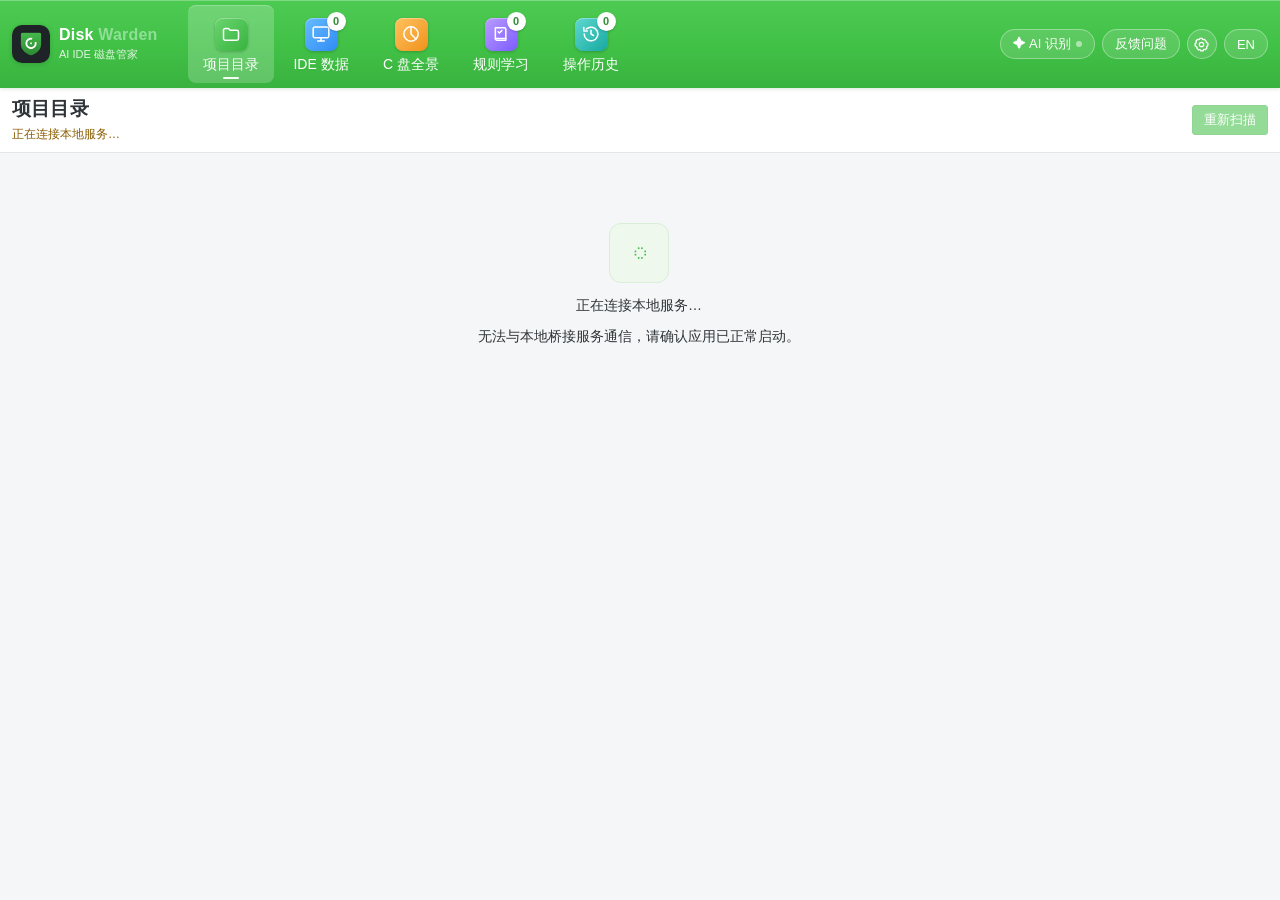
==== commit 97f5177d: "Merge feat/t21-macos into release/v0.9.0-beta.8 Combines the product-complete Windows path (T16 welc" ====
--- a/ui/index.html
+++ b/ui/index.html
@@ -7,567 +7,526 @@
 <link rel="icon" href="assets/brand/favicon.ico">
 <style>
 /* ============================================================
-   Disk Warden — 主机端 · 原生桌面工具风格
-   层级靠描边和留白，不靠阴影与渐变；图标一律内置 SVG，不用文本符号。
-   颜色/字号/圆角/动效全部收进 :root Token，做暗色只需换 Token 值。
+   Disk Warden — 360 安全卫士风格 / 桌面客户端布局
+   竖版导航 + 竖向列表 Tab + 固定工具栏，弱化网页感。
    ============================================================ */
 :root{
-  /* 品牌绿（顶栏用单值平面色，保证白字 4.5:1 以上） */
   --green:#3fbf44; --green-dark:#2fa838; --green-deep:#238b2c;
-  --green-soft:#eef8ed; --green-line:#d5ecd3; --green-ink:#2f8e35;
-  --brand-bar:#1e7d27; --brand-bar-line:#14581c;
-  --bg:#f4f6f7; --panel:#ffffff; --panel-2:#fafbfc; --panel-3:#f2f5f7;
-  --line:#e3e7eb; --line-soft:#edf0f3; --line-strong:#d7dee4; --line-row:#eaeef2;
-  --ink-1:#2f3439; --ink-2:#33383d; --ink-3:#4a545e;
-  --text:#2f3439; --text-2:#5b646d; --muted:#7d8791; --dim:#98a2ac; --dim-2:#8a949e;
-  --blue:#2f8bf5; --blue-2:#1d74dc; --blue-ink:#1f6fd0; --blue-line:#cfe2fb; --blue-bg:#eef5ff;
-  --red:#e5484d; --red-ink:#d9363e; --red-ink-2:#c92f36; --red-line:#f2c9c6; --red-bg:#fdf7f7; --red-bg-2:#fff0ef;
-  --amber:#d98500; --amber-ink:#8a5c00; --amber-line:#f1dcaa; --amber-bar:#cc7300; --amber-bg:#fffbf3;
-  --disabled-ink:#838d97; --disabled-bg:#f1f3f5; --disabled-line:#e3e7eb;
-  --violet:#7c5cff; --violet-ink:#6f4bd8; --violet-line:#ddd0fb; --violet-bg:#f5f1ff;
-  --focus:#1560c9;
-  --radius:4px; --radius-sm:2px; --radius-lg:6px;
-  /* 西文/数字先走系统 UI 字体，中文再回退 YaHei UI；数字用 tabular-nums 对齐 */
-  --font-ui:"Segoe UI Variable Text","Segoe UI","Microsoft YaHei UI","Microsoft YaHei","PingFang SC","Hiragino Sans GB",sans-serif;
-  --font-mono:"Cascadia Mono","Segoe UI Mono",Consolas,"SFMono-Regular",monospace;
-  /* 桌面端字号阶梯：最小 11px，正文 14px；标题层收到 16px 以内 */
+  --green-soft:#eef8ed; --green-line:#d5ecd3;
+  --bg:#f4f6f7; --panel:#ffffff; --panel-2:#fafbfc;
+  --line:#e3e7eb; --line-soft:#edf0f3;
+  --text:#2f3439; --text-2:#5b646d; --muted:#7d8791; --dim:#98a2ac;
+  --blue:#2f8bf5; --blue-2:#1d74dc; --red:#e5484d; --amber:#d98500;
+  /* 可访问性色板（主机端交互设计 v0.2 §4.2.1，产品已批准）：黄=待确认 + 禁用态 */
+  --amber-ink:#8a5c00; --amber-line:#f1dcaa; --amber-bar:#cc7300; --disabled-ink:#838d97;
+  --violet:#7c5cff;
+  --radius:5px; --radius-sm:3px;
+  /* 桌面端字号阶梯：最小 11px，正文 14px（100% DPI 可读） */
   --fs-micro:11px; --fs-meta:12px; --fs-body:13px; --fs-strong:14px;
-  --fs-sub:14px; --fs-title:15px; --fs-page:16px; --fs-kpi:22px;
-  --shadow:0 6px 18px rgba(24,35,46,.16); --shadow-sm:0 1px 2px rgba(24,35,46,.10);
-  --dur:110ms; --dur-slow:240ms;
-  --row-h:34px;
+  --fs-sub:15px; --fs-title:16px; --fs-page:19px; --fs-kpi:26px;
+  --shadow:0 12px 30px rgba(31,45,61,.16);
 }
 *{margin:0;padding:0;box-sizing:border-box}
 html,body{height:100%}
 body{
-  font-family:var(--font-ui);
-  background:var(--bg); color:var(--text); overflow:hidden; font-size:var(--fs-strong); line-height:1.4;
-  -webkit-font-smoothing:auto;
+  font-family:"Microsoft YaHei UI","Microsoft YaHei","PingFang SC","Hiragino Sans GB",-apple-system,"Segoe UI",sans-serif;
+  background:var(--bg); color:var(--text); overflow:hidden; font-size:var(--fs-strong); line-height:1.55;
 }
 button,input,select,textarea{font-family:inherit;font-size:inherit;color:inherit}
-button{cursor:pointer;border-radius:var(--radius-sm)}
+button{cursor:pointer}
 a{color:var(--blue);text-decoration:none}
-/* 自绘细滚动条：描边与所在容器无关，靠 background-clip 留缝 */
-::-webkit-scrollbar{width:12px;height:12px}
-::-webkit-scrollbar-thumb{background:#c3ccd4;background-clip:padding-box;border:3px solid transparent;border-radius:7px}
-::-webkit-scrollbar-thumb:hover{background:#a9b4be;background-clip:padding-box}
+::-webkit-scrollbar{width:8px;height:8px}
+::-webkit-scrollbar-thumb{background:#c7cfd6;border-radius:4px;border:2px solid var(--bg)}
+::-webkit-scrollbar-thumb:hover{background:#aeb8c0}
 ::-webkit-scrollbar-track{background:transparent}
-:focus-visible{outline:2px solid var(--focus);outline-offset:1px;border-radius:var(--radius-sm)}
-.topnav :focus-visible{outline-color:#fff}
+:focus-visible{outline:2px solid #7fd383;outline-offset:1px;border-radius:3px}
 
 .app{display:flex;flex-direction:column;height:100vh;min-width:1024px;background:var(--bg)}
 
-/* ---------- 顶部导航：48px 单色平面 + 1px 下描边 ---------- */
+/* ---------- 顶部绿色导航 ---------- */
 .topnav{
-  height:48px;flex-shrink:0;display:flex;align-items:stretch;gap:4px;padding:0 10px;
-  background:var(--brand-bar);color:#fff;
-  position:relative;z-index:30;border-bottom:1px solid var(--brand-bar-line);
-}
-.brand{width:184px;flex-shrink:0;display:flex;align-items:center;gap:8px;min-width:0}
-.brand-logo{width:22px;height:22px;flex-shrink:0;border-radius:var(--radius-sm)}
-.brand-text{min-width:0;display:flex;align-items:baseline;gap:7px}
-.brand-name{font-size:var(--fs-body);font-weight:600;line-height:1.2;white-space:nowrap}
-.brand-name em{font-style:normal;font-weight:400;color:rgba(255,255,255,.72)}
-.brand-sub{font-size:var(--fs-micro);color:rgba(255,255,255,.66);white-space:nowrap;overflow:hidden;text-overflow:ellipsis}
-.nav{display:flex;align-items:stretch;gap:0;height:100%;flex:1;min-width:0;overflow:hidden}
+  height:96px;flex-shrink:0;display:flex;align-items:center;gap:10px;padding:0 16px;
+  background:linear-gradient(180deg,#4dca52 0%,#41c046 55%,#39b23f 100%);color:#fff;
+  position:relative;z-index:30;
+  box-shadow:inset 0 1px 0 rgba(255,255,255,.28),0 1px 4px rgba(26,90,34,.16);
+}
+.brand{width:190px;flex-shrink:0;display:flex;align-items:center;gap:9px;min-width:0}
+.brand-logo{width:38px;height:38px;flex-shrink:0;border-radius:10px;box-shadow:0 1px 4px rgba(20,60,24,.22)}
+.brand-text{min-width:0}
+.brand-name{font-size:var(--fs-title);font-weight:700;letter-spacing:.2px;line-height:1.2;white-space:nowrap}
+.brand-name em{font-style:normal;font-weight:600;color:#8fe096}
+.brand-sub{font-size:var(--fs-micro);color:rgba(255,255,255,.84);margin-top:2px;white-space:nowrap;overflow:hidden;text-overflow:ellipsis}
+.nav{display:flex;align-items:center;gap:4px;height:100%;flex:1;min-width:0}
 .nav-item{
-  min-width:78px;max-width:132px;flex:0 1 auto;display:flex;align-items:center;justify-content:center;gap:7px;
-  padding:0 12px;border:none;background:transparent;color:#fff;position:relative;
-  transition:background var(--dur);font-size:var(--fs-body);white-space:nowrap;overflow:hidden;
-}
-.nav-item:hover{background:rgba(255,255,255,.10)}
-.nav-item.active{background:rgba(255,255,255,.14);box-shadow:inset 0 1px 0 rgba(255,255,255,.16)}
-.nav-item.active::after{content:"";position:absolute;left:10px;right:10px;bottom:0;height:2px;background:#fff;opacity:.92}
+  width:96px;height:84px;flex:0 0 auto;display:flex;flex-direction:column;align-items:center;justify-content:center;gap:6px;
+  border:none;background:transparent;color:#fff;border-radius:8px;position:relative;
+  transition:background .12s;font-size:var(--fs-strong);white-space:nowrap;
+}
+.nav-item:hover{background:rgba(255,255,255,.13)}
+.nav-item.active{background:rgba(255,255,255,.2);box-shadow:inset 0 1px 0 rgba(255,255,255,.22)}
+.nav-item.active::after{content:"";position:absolute;left:50%;bottom:4px;transform:translateX(-50%);width:16px;height:2px;border-radius:2px;background:#fff;opacity:.92}
 .nav-ico{
-  width:16px;height:16px;display:flex;align-items:center;justify-content:center;
-  color:#fff;opacity:.78;position:relative;flex-shrink:0;
-}
-.nav-item.active .nav-ico{opacity:1}
-.nav-ico svg{width:16px;height:16px}
-.nav-count{
-  min-width:17px;height:16px;padding:0 4px;border-radius:var(--radius-sm);flex-shrink:0;
-  background:rgba(255,255,255,.16);color:#fff;font-size:var(--fs-micro);font-weight:600;line-height:16px;text-align:center;
-  font-variant-numeric:tabular-nums;
-}
-.nav-item.active .nav-count{background:rgba(255,255,255,.3)}
-.nav-name{line-height:1;overflow:hidden;text-overflow:ellipsis}
-.system{display:flex;align-items:center;gap:5px;margin-left:auto;padding-left:8px;flex-shrink:0}
+  width:33px;height:33px;border-radius:8px;display:flex;align-items:center;justify-content:center;
+  color:#fff;background:linear-gradient(135deg,var(--ico-1,#63b8ff),var(--ico-2,#2f8bf5));
+  box-shadow:0 1px 3px rgba(0,0,0,.2),inset 0 1px 0 rgba(255,255,255,.32);
+  position:relative;flex-shrink:0;
+}
+.nav-ico svg{width:20px;height:20px}
+.nav-ico .nav-count{
+  position:absolute;top:-6px;right:-8px;min-width:19px;height:19px;padding:0 5px;border-radius:10px;
+  background:#fff;color:#2f8e35;font-size:var(--fs-micro);font-weight:700;line-height:19px;text-align:center;
+  box-shadow:0 1px 2px rgba(0,0,0,.2);
+}
+.nav-name{line-height:1}
+.system{display:flex;align-items:center;gap:7px;margin-left:auto;padding-left:10px;flex-shrink:0}
 .system-chip{
-  display:inline-flex;align-items:center;justify-content:center;gap:5px;height:26px;padding:0 9px;
-  border-radius:var(--radius-sm);border:1px solid rgba(255,255,255,.30);background:transparent;
-  color:#fff;font-size:var(--fs-meta);white-space:nowrap;transition:background var(--dur),border-color var(--dur);
-}
-.system-chip:hover{background:rgba(255,255,255,.12);border-color:rgba(255,255,255,.5)}
-.system-chip.icon{width:26px;padding:0}
-.system-chip.icon svg{width:15px;height:15px}
-.system-chip .ai-dot{width:5px;height:5px;border-radius:50%;background:rgba(255,255,255,.45);flex-shrink:0}
-.system-chip .ai-dot.on{background:#fff;box-shadow:0 0 0 2px rgba(255,255,255,.3)}
-.system-ver{font-size:var(--fs-meta);color:rgba(255,255,255,.7);margin-left:2px;white-space:nowrap}
+  display:inline-flex;align-items:center;justify-content:center;gap:5px;height:30px;padding:0 12px;
+  border-radius:15px;border:1px solid rgba(255,255,255,.34);background:rgba(255,255,255,.13);
+  color:#fff;font-size:var(--fs-body);white-space:nowrap;transition:background .12s;
+}
+.system-chip:hover{background:rgba(255,255,255,.27)}
+.system-chip.icon{width:30px;padding:0;border-radius:50%}
+.system-chip.icon svg{width:17px;height:17px}
+.system-chip .ai-dot{width:6px;height:6px;border-radius:50%;background:rgba(255,255,255,.5);flex-shrink:0}
+.system-chip .ai-dot.on{background:#fff;box-shadow:0 0 0 2px rgba(255,255,255,.35)}
+.system-ver{font-size:var(--fs-meta);color:rgba(255,255,255,.75);margin-left:2px;white-space:nowrap}
 
 /* ---------- 主区 ---------- */
 .main{flex:1;min-width:0;display:flex;flex-direction:column;overflow:hidden;background:var(--bg)}
 .topbar{
   flex-shrink:0;display:flex;align-items:center;justify-content:space-between;gap:16px;
-  padding:8px 12px;background:var(--panel);border-bottom:1px solid var(--line);z-index:5;
-}
-.topbar h1{font-size:var(--fs-page);font-weight:600;color:var(--ink-1);line-height:1.3}
-.scan-meta{font-size:var(--fs-meta);color:var(--dim);margin-top:2px;display:flex;align-items:center;gap:6px;flex-wrap:wrap}
+  padding:10px 16px;background:#fff;border-bottom:1px solid var(--line);z-index:5;
+}
+.topbar h1{font-size:var(--fs-page);font-weight:700;color:#2f3439;line-height:1.3;letter-spacing:.2px}
+.scan-meta{font-size:var(--fs-meta);color:var(--dim);margin-top:3px;display:flex;align-items:center;gap:6px;flex-wrap:wrap}
 .scan-meta .live-dot{width:6px;height:6px;border-radius:50%;background:var(--green);flex-shrink:0}
-.top-actions{display:flex;align-items:center;gap:6px;flex-wrap:wrap;justify-content:flex-end}
-.main-scroll{flex:1;min-height:0;overflow:hidden;padding:10px 12px 12px;background:var(--bg);display:flex;flex-direction:column}
+.top-actions{display:flex;align-items:center;gap:7px;flex-wrap:wrap;justify-content:flex-end}
+.main-scroll{flex:1;min-height:0;overflow:hidden;padding:12px 16px 16px;background:var(--bg);display:flex;flex-direction:column}
 #view{flex:1;min-height:0;display:flex;flex-direction:column}
 
-/* ---------- 按钮：主次清晰，hover / active / disabled 三态齐全 ---------- */
+/* ---------- 按钮 ---------- */
 .btn{
-  display:inline-flex;align-items:center;justify-content:center;gap:5px;padding:5px 12px;border-radius:var(--radius-sm);
-  font-size:var(--fs-body);font-weight:400;border:1px solid transparent;line-height:1.3;min-height:26px;
-  transition:background var(--dur),border-color var(--dur),color var(--dur);white-space:nowrap;
-}
-.btn-primary{background:var(--green-dark);color:#fff;border-color:var(--green-deep)}
-.btn-primary:hover{background:#2a9a33;border-color:#238b2c}
-.btn-primary:active{background:var(--green-deep);border-color:#1c7323}
-.btn-ghost{background:var(--panel);color:var(--ink-3);border-color:var(--line-strong)}
-.btn-ghost:hover{background:var(--panel-3);border-color:#bcc6cf;color:var(--ink-1)}
-.btn-ghost:active{background:#e7ecf0;border-color:#aeb9c3}
-.btn-danger{background:var(--panel);color:var(--red-ink);border-color:#ecc0be}
-.btn-danger:hover{background:var(--red);border-color:var(--red);color:#fff}
-.btn-danger:active{background:var(--red-ink-2);border-color:var(--red-ink-2);color:#fff}
-.btn-soft{background:var(--green-soft);color:var(--green-ink);border-color:var(--green-line)}
-.btn-soft:hover{background:#ddf3db;border-color:#c2e5bf}
-.btn-soft:active{background:#cdeccd}
-.btn-sm{padding:4px 10px;font-size:var(--fs-body);min-height:24px}
-.btn-xs{padding:2px 7px;font-size:var(--fs-meta);min-height:21px}
-.btn[disabled],.btn.disabled{background:var(--disabled-bg);color:var(--disabled-ink);border-color:var(--disabled-line);cursor:not-allowed;opacity:1}
-.btn[disabled]:hover,.btn.disabled:hover{background:var(--disabled-bg);color:var(--disabled-ink);border-color:var(--disabled-line)}
-.btn-primary[disabled],.btn-primary.disabled,.btn-primary[disabled]:hover{background:var(--disabled-bg);color:var(--disabled-ink);border-color:var(--disabled-line)}
-.modal-foot .btn{padding:4px 14px}
-
-.v-red{color:var(--red-ink)} .v-blue{color:var(--blue)} .v-green{color:var(--green-ink)} .v-amber{color:var(--amber-ink)} .v-violet{color:var(--violet-ink)}
+  display:inline-flex;align-items:center;justify-content:center;gap:5px;padding:7px 14px;border-radius:3px;
+  font-size:var(--fs-strong);font-weight:400;border:1px solid transparent;line-height:1.2;
+  transition:background .12s,border-color .12s,color .12s;white-space:nowrap;
+}
+.btn-primary{background:#3fbf44;color:#fff;border-color:#38b13e}
+.btn-primary:hover{background:#35ac3a;border-color:#2fa336}
+.btn-primary:active{background:#2fa838}
+.btn-ghost{background:#fff;color:#4a545e;border-color:#d7dee4}
+.btn-ghost:hover{background:#f6f8fa;border-color:#b9c4cc;color:#2f3439}
+.btn-danger{background:#fff;color:#d9363e;border-color:#ecc0be}
+.btn-danger:hover{background:#e5484d;border-color:#e5484d;color:#fff}
+.btn-soft{background:var(--green-soft);color:#2f8f35;border-color:var(--green-line)}
+.btn-soft:hover{background:#ddf3db}
+.btn-sm{padding:6px 11px;font-size:var(--fs-body)}
+.btn-xs{padding:3px 8px;font-size:var(--fs-meta);border-radius:2px}
+.btn[disabled],.btn.disabled{opacity:.55;cursor:not-allowed}
+.btn[disabled]:hover,.btn.disabled:hover{background:inherit;color:inherit;border-color:inherit}
+.modal-foot .btn{padding:6px 16px}
+
+.v-red{color:var(--red)} .v-blue{color:var(--blue)} .v-green{color:#2f8e35} .v-amber{color:var(--amber-ink)} .v-violet{color:var(--violet)}
 
 /* ---------- 内容与分栏 ---------- */
-.content{display:flex;flex-direction:column;gap:8px;min-width:0;flex:1;min-height:0;overflow-y:auto;overflow-x:hidden;padding-right:2px}
+.content{display:flex;flex-direction:column;gap:12px;min-width:0;flex:1;min-height:0;overflow-y:auto;overflow-x:hidden;padding-right:2px}
 .content > .panel{flex-shrink:0}
-.split-layout{display:grid;grid-template-columns:264px minmax(0,1fr);align-items:stretch;gap:8px;min-width:0;flex:1;min-height:0;overflow:hidden}
-.split-layout > .bar{min-width:0;padding:8px;min-height:0;overflow:hidden}
+.split-layout{display:grid;grid-template-columns:272px minmax(0,1fr);align-items:stretch;gap:12px;min-width:0;flex:1;min-height:0;overflow:hidden}
+.split-layout > .bar{min-width:0;padding:9px;min-height:0;overflow:hidden}
 .split-layout > .panel{min-width:0;min-height:0;display:flex;flex-direction:column;overflow:hidden}
 .narrow{max-width:860px;width:100%;margin:0 auto}
 
-.panel{background:var(--panel);border:1px solid var(--line);border-radius:var(--radius);min-width:0}
-.panel-head{padding:8px 12px;border-bottom:1px solid var(--line-soft);display:flex;align-items:center;justify-content:space-between;gap:8px}
-.panel-head h2{font-size:var(--fs-sub);font-weight:600;color:var(--ink-1);display:flex;align-items:center;gap:7px}
+.panel{background:var(--panel);border:1px solid var(--line);border-radius:5px;min-width:0}
+.panel-head{padding:10px 14px;border-bottom:1px solid var(--line-soft);display:flex;align-items:center;justify-content:space-between;gap:8px}
+.panel-head h2{font-size:var(--fs-sub);font-weight:700;color:#2f3439;display:flex;align-items:center;gap:7px}
+.panel-head h2::before{content:"";width:3px;height:15px;border-radius:1px;background:var(--green);flex-shrink:0}
 .panel-head .hint{font-size:var(--fs-meta);color:var(--dim)}
-.panel-body{padding:10px 12px}
+.panel-body{padding:12px 14px}
 /* 面板内滚动：标题栏与表单固定，列表自身滚动（规则页） */
 .panel-scroll{display:flex;flex-direction:column;min-height:0;flex:1}
 .content > .panel.panel-scroll{flex-shrink:1}
-.panel-scroll > .panel-body{flex:1;min-height:0;display:flex;flex-direction:column;gap:8px;overflow:hidden}
+.panel-scroll > .panel-body{flex:1;min-height:0;display:flex;flex-direction:column;gap:10px;overflow:hidden}
 .panel-scroll > .panel-body > *{flex-shrink:0}
 .panel-scroll .scroll-y{flex:1;min-height:0;overflow-y:auto;overflow-x:hidden;padding-right:3px}
-.panel-scroll .scroll-y .table thead th{position:sticky;top:0;z-index:1;box-shadow:inset 0 -1px 0 var(--line)}
-/* 规则表原先直接挂在 overflow:hidden 的 panel-body 上：超出高度就被裁掉，滚不动也看不到表头 */
-.panel-scroll .table-wrap.scroll-y{flex:1;min-height:0;overflow:auto;padding-right:3px}
-.content > .cols{display:grid;gap:8px;flex:1;min-height:0;grid-template-rows:minmax(0,1fr);align-items:stretch;grid-template-columns:minmax(0,1fr) minmax(0,1.22fr)}
+.panel-scroll .scroll-y > .table thead th{position:sticky;top:0;z-index:1;box-shadow:inset 0 -1px 0 var(--line)}
+.content > .cols{display:grid;gap:12px;flex:1;min-height:0;grid-template-rows:minmax(0,1fr);align-items:stretch;grid-template-columns:minmax(0,1fr) minmax(0,1.22fr)}
 .content > .cols.cols-disk{grid-template-columns:minmax(0,1.3fr) minmax(0,1fr)}
 .content > .cols > .panel{min-height:0;max-height:100%}
 .panel-scroll .scroll-y.scroll-fit{flex:0 1 auto}
-.cols .trow.pend,.modal .trow.pend{grid-template-columns:minmax(0,1fr) auto;row-gap:3px;align-items:center;white-space:normal;padding:8px 10px}
+.cols .trow.pend,.modal .trow.pend{grid-template-columns:minmax(0,1fr) auto;row-gap:3px;align-items:center;white-space:normal;padding:9px 12px}
 .cols .trow.pend .tcell.tpath,.modal .trow.pend .tcell.tpath{grid-column:1;grid-row:1}
 .cols .trow.pend .tcell.tsize,.modal .trow.pend .tcell.tsize{grid-column:2;grid-row:1;justify-self:end}
 .cols .trow.pend .tcell.tdesc,.modal .trow.pend .tcell.tdesc,.cols .trow.pend .tcell.wrap,.modal .trow.pend .tcell.wrap{grid-column:1/-1;grid-row:2}
 .cols .trow.pend .tcell.acts,.modal .trow.pend .tcell.acts{grid-column:1/-1;grid-row:3;justify-content:flex-end}
 .rule-form{grid-template-columns:1.2fr .8fr .8fr 1.3fr 1.1fr auto;align-items:end}
-.cols .rule-form{grid-template-columns:minmax(0,1fr) minmax(0,1fr);row-gap:6px;align-items:end}
+.cols .rule-form{grid-template-columns:minmax(0,1fr) minmax(0,1fr);row-gap:8px;align-items:end}
 .cols .rule-form > button{justify-self:end;white-space:nowrap}
-.toolbar{display:flex;gap:6px;align-items:center;margin-bottom:8px;flex-wrap:wrap}
-.search{flex:1;min-width:100px;background:var(--panel);border:1px solid var(--line-strong);border-radius:var(--radius-sm);padding:4px 8px;font-size:var(--fs-body);color:var(--text);transition:border-color var(--dur)}
+.toolbar{display:flex;gap:6px;align-items:center;margin-bottom:9px;flex-wrap:wrap}
+.search{flex:1;min-width:100px;background:#fff;border:1px solid #d7dee4;border-radius:3px;padding:7px 9px;font-size:var(--fs-body);color:var(--text);transition:border-color .12s}
 .search::placeholder{color:#aab3bc}
-.search:focus{outline:none;border-color:var(--focus);box-shadow:inset 0 0 0 1px var(--focus)}
+.search:focus{outline:none;border-color:#7fd383}
 
 .legend{display:flex;gap:8px;align-items:center;flex-wrap:wrap;font-size:var(--fs-meta);color:var(--muted)}
 .legend .dot{width:6px;height:6px;border-radius:50%;display:inline-block;margin-right:3px}
 .dot-green{background:var(--green)} .dot-red{background:var(--red)} .dot-amber{background:var(--amber-bar)} .dot-blue{background:var(--blue)} .dot-gray{background:#aab3bc}
 
 /* 列表栏 */
-.bar{background:var(--panel);border:1px solid var(--line);border-radius:var(--radius);display:flex;flex-direction:column;gap:8px;min-width:0}
-.bar-title{font-size:var(--fs-body);font-weight:600;color:var(--ink-1);white-space:nowrap;display:flex;align-items:center;gap:6px}
+.bar{background:#fff;border:1px solid var(--line);border-radius:5px;display:flex;flex-direction:column;gap:9px;min-width:0}
+.bar-title{font-size:var(--fs-strong);font-weight:700;color:#2f3439;white-space:nowrap;display:flex;align-items:center;gap:6px}
+.bar-title::before{content:"";width:3px;height:14px;border-radius:1px;background:var(--green);flex-shrink:0}
 .bar-hint{font-size:var(--fs-meta);color:var(--dim);white-space:nowrap}
 .chip-row{display:flex;align-items:center;gap:4px;flex-wrap:wrap}
 .split-layout .bar-top{display:grid;grid-template-columns:minmax(0,1fr) auto;align-items:center;gap:6px 8px;min-width:0}
 .split-layout .bar-top .bar-hint{text-align:right}
 .split-layout .bar-top .search{grid-column:1/-1;width:100%;flex:none}
 .split-layout .bar-top .chip-row{grid-column:1/-1}
-.split-layout .bar-top .legend{grid-column:1/-1;margin-left:0;flex-direction:column;align-items:flex-start;gap:1px;font-size:var(--fs-meta);line-height:1.45}
+.split-layout .bar-top .legend{grid-column:1/-1;margin-left:0;flex-direction:column;align-items:flex-start;gap:2px;font-size:var(--fs-meta);line-height:1.5}
 
 /* 竖向 Tab 列表：列表栏头固定，列表区自身滚动 */
 .split-layout .bar-top{flex:0 0 auto}
-.split-layout .ide-bar{flex:1;min-height:0;overflow-y:auto;overflow-x:hidden;display:flex;flex-direction:column;gap:1px;padding:1px 3px 2px 0}
+.split-layout .ide-bar{flex:1;min-height:0;overflow-y:auto;overflow-x:hidden;display:flex;flex-direction:column;gap:2px;padding:1px 3px 2px 0}
 .split-layout .proj-bar,
-.split-layout .hist-bar{flex:1;min-height:0;overflow-y:auto;overflow-x:hidden;display:flex;flex-direction:column;align-items:stretch;gap:4px;padding:1px 3px 2px 0}
+.split-layout .hist-bar{flex:1;min-height:0;overflow-y:auto;overflow-x:hidden;display:flex;flex-direction:column;align-items:stretch;gap:6px;padding:1px 3px 2px 0}
 .split-layout .ide-item,
 .split-layout .proj-card,
 .split-layout .hist-card{
-  width:100%;min-width:0;flex:none;border-radius:var(--radius-sm);border:1px solid transparent;
-  background:transparent;box-shadow:none;text-align:left;transition:background var(--dur),border-color var(--dur);
+  width:100%;min-width:0;flex:none;border-radius:3px;border:1px solid transparent;
+  background:transparent;box-shadow:none;text-align:left;transition:background .12s,border-color .12s;
 }
 .split-layout .ide-item:hover,
 .split-layout .proj-card:hover,
-.split-layout .hist-card:hover{background:var(--panel-3);border-color:#e4e9ee}
+.split-layout .hist-card:hover{background:#f5f8fa;border-color:#e8edf1}
 .split-layout .ide-item.active,
 .split-layout .proj-card.active,
-.split-layout .hist-card.active{background:var(--green-soft);border-color:var(--green-line);box-shadow:inset 2px 0 0 var(--green-dark)}
-
-.split-layout .ide-item{display:grid;grid-template-columns:24px minmax(0,1fr) auto;align-items:center;gap:8px;padding:5px 7px}
+.split-layout .hist-card.active{background:var(--green-soft);border-color:var(--green-line);box-shadow:inset 3px 0 0 var(--green)}
+
+.split-layout .ide-item{display:grid;grid-template-columns:28px minmax(0,1fr) auto;align-items:center;gap:8px;padding:7px 8px}
 .split-layout .ide-top{display:contents}
-.ide-mark{width:24px;height:24px;border-radius:var(--radius-sm);display:flex;align-items:center;justify-content:center;font-size:var(--fs-micro);font-weight:600;color:#fff;flex-shrink:0}
-.ide-mark.mig{background:var(--green-dark)}
-.ide-mark.onc{background:#2f8bf5}
-.ide-mark.lg{width:32px;height:32px;font-size:var(--fs-meta)}
-.split-layout .ide-mark{width:24px;height:24px}
-.split-layout .ide-name{font-size:var(--fs-body);font-weight:600;color:var(--ink-2);white-space:nowrap;overflow:hidden;text-overflow:ellipsis}
-.split-layout .ide-sub{font-size:var(--fs-micro);color:var(--dim);margin-top:1px;white-space:nowrap;overflow:hidden;text-overflow:ellipsis}
-.split-layout .ide-foot{display:flex;flex-direction:column;align-items:flex-end;gap:1px;white-space:nowrap}
-.split-layout .ide-size{font-size:var(--fs-meta);color:var(--ink-3)}
+.split-layout .ide-mark{width:28px;height:28px;font-size:var(--fs-meta);border-radius:5px}
+.split-layout .ide-name{font-size:var(--fs-strong);font-weight:600;color:#33383d}
+.split-layout .ide-sub{font-size:var(--fs-micro);color:var(--dim);margin-top:1px}
+.split-layout .ide-foot{display:flex;flex-direction:column;align-items:flex-end;gap:2px;white-space:nowrap}
+.split-layout .ide-size{font-size:var(--fs-meta);color:#4a545e}
 .split-layout .ide-item .badge{font-size:var(--fs-micro);padding:0 4px;line-height:1.6}
 .split-layout .run-dot{width:4px;height:4px;margin-right:2px}
 
-.split-layout .proj-card{padding:6px 8px;gap:3px}
-.split-layout .pc-name{font-size:var(--fs-body);font-weight:600}
+.split-layout .proj-card{padding:8px 9px;gap:4px}
+.split-layout .pc-name{font-size:var(--fs-strong);font-weight:600}
 .split-layout .pc-path{font-size:var(--fs-micro)}
 .split-layout .pc-size{font-size:var(--fs-meta)}
 .split-layout .pc-foot .dim{display:none}
-.split-layout .hist-card{padding:6px 8px;gap:3px}
-.split-layout .hc-name{font-size:var(--fs-body);font-weight:600}
+.split-layout .hist-card{padding:8px 9px;gap:4px}
+.split-layout .hc-name{font-size:var(--fs-strong);font-weight:600}
 .split-layout .hc-meta{font-size:var(--fs-micro)}
 .split-layout .hc-size{font-size:var(--fs-meta)}
 
 /* ---------- 徽标 ---------- */
-.badge{display:inline-flex;align-items:center;gap:4px;font-size:var(--fs-micro);font-weight:600;padding:0 5px;border-radius:var(--radius-sm);line-height:1.5;white-space:nowrap}
-.badge .ico{width:11px;height:11px}
-.run-dot{width:5px;height:5px;border-radius:50%;background:var(--amber-bar);display:inline-block;flex-shrink:0}
-.b-green{background:#eaf7e8;color:var(--green-ink);border:1px solid #d0eccd}
-.b-red{background:var(--red-bg-2);color:var(--red-ink);border:1px solid var(--red-line)}
+.badge{display:inline-flex;align-items:center;gap:4px;font-size:var(--fs-micro);font-weight:600;padding:1px 6px;border-radius:2px;line-height:1.5;white-space:nowrap}
+.b-green{background:#eaf7e8;color:#2f8e35;border:1px solid #d0eccd}
+.b-red{background:#fff0ef;color:#d9363e;border:1px solid #f2c9c6}
 .b-amber{background:#fff7e6;color:var(--amber-ink);border:1px solid var(--amber-line)}
-.b-blue{background:var(--blue-bg);color:var(--blue-ink);border:1px solid var(--blue-line)}
-.b-gray{background:var(--panel-3);color:var(--muted);border:1px solid #e1e6ea}
-.b-violet{background:#f3efff;color:var(--violet-ink);border:1px solid var(--violet-line)}
-.b-plain{background:var(--panel);color:var(--muted);border:1px solid #e1e6ea;font-weight:600}
-
-.detail{display:flex;flex-direction:column;gap:10px;padding:12px 14px 14px}
-.split-layout .detail{padding:10px 12px 12px;flex:1;min-height:0;overflow-y:auto;overflow-x:hidden;display:flex;flex-direction:column}
+.b-blue{background:#eef5ff;color:#1f6fd0;border:1px solid #cfe2fb}
+.b-gray{background:#f2f4f6;color:#7d8791;border:1px solid #e1e6ea}
+.b-violet{background:#f3efff;color:#6f4bd8;border:1px solid #ddd0fb}
+.b-plain{background:#fff;color:var(--muted);border:1px solid #e1e6ea;font-weight:600}
+
+.detail{display:flex;flex-direction:column;gap:14px;padding:16px 18px 18px}
+.split-layout .detail{padding:14px 16px 16px;flex:1;min-height:0;overflow-y:auto;overflow-x:hidden;display:flex;flex-direction:column}
 .split-layout .detail > *{flex-shrink:0}
-.split-layout .detail > .actions{position:sticky;bottom:0;z-index:2;background:var(--panel);margin:auto -12px -12px;padding:9px 12px 11px;border-top:1px solid var(--line-soft)}
+.split-layout .detail > .actions{position:sticky;bottom:0;z-index:2;background:var(--panel);margin:auto -16px -16px;padding:12px 16px 14px;box-shadow:0 -8px 14px -12px rgba(31,45,61,.22)}
 .detail-head{display:flex;align-items:flex-start;justify-content:space-between;gap:12px}
-.detail-title{display:flex;align-items:center;gap:8px;min-width:0}
+.detail-title{display:flex;align-items:center;gap:9px;min-width:0}
 .detail-title > div{min-width:0}
-.detail-title h2{font-size:var(--fs-title);font-weight:600;color:var(--ink-1)}
-.detail-path{font-size:var(--fs-meta);color:var(--dim);font-family:var(--font-mono);margin-top:2px;white-space:nowrap;overflow:hidden;text-overflow:ellipsis;max-width:min(660px,60vw)}
+.detail-title h2{font-size:var(--fs-page);font-weight:700;color:#2f3439}
+.detail-path{font-size:var(--fs-meta);color:var(--dim);font-family:Consolas,monospace;margin-top:3px;white-space:nowrap;overflow:hidden;text-overflow:ellipsis;max-width:min(660px,60vw)}
 .detail-badges{display:flex;gap:5px;flex-wrap:wrap;justify-content:flex-end;flex-shrink:0}
 
-.banner{display:flex;gap:8px;padding:7px 9px;border-radius:var(--radius-sm);font-size:var(--fs-body);line-height:1.5;border:1px solid}
-.banner .b-ico{flex-shrink:0;display:inline-flex;align-items:center;line-height:1.3}
-.banner .b-ico .ico{width:15px;height:15px}
+.banner{display:flex;gap:8px;padding:8px 10px;border-radius:3px;font-size:var(--fs-body);line-height:1.55;border:1px solid}
+.banner .b-ico{flex-shrink:0;font-size:var(--fs-sub);line-height:1.3}
 .banner.warn{background:#fff9ea;border-color:var(--amber-line);color:var(--amber-ink)}
-.banner.danger{background:#fff1f0;border-color:var(--red-line);color:var(--red-ink-2)}
-.banner.info{background:#eff6ff;border-color:var(--blue-line);color:var(--blue-ink)}
-.banner.ok{background:#f0faf0;border-color:#d0eccd;color:var(--green-ink)}
-.banner b{font-weight:600}
-.banner .btn{margin-top:4px}
-.banner-actions{display:flex;gap:5px;margin-top:4px;flex-wrap:wrap}
+.banner.danger{background:#fff1f0;border-color:#f2c9c6;color:#c92f36}
+.banner.info{background:#eff6ff;border-color:#cfe2fb;color:#1f6fd0}
+.banner.ok{background:#f0faf0;border-color:#d0eccd;color:#2f8e35}
+.banner b{font-weight:700}
+.banner .btn{margin-top:5px}
+.banner-actions{display:flex;gap:5px;margin-top:5px;flex-wrap:wrap}
 .banner>div{min-width:0}
 .banner-actions .tag{max-width:100%;overflow:hidden;text-overflow:ellipsis}
 .proc-list{max-height:80px;overflow-y:auto;padding-right:2px}
 
-.preview-card{background:#f6f9f6;border:1px solid #e0ece0;border-radius:var(--radius-sm);padding:9px 11px}
-.preview-top{display:flex;align-items:center;justify-content:space-between;margin-bottom:5px}
-.preview-top .t{font-size:var(--fs-meta);font-weight:600;color:var(--green-ink)}
-.kv{display:flex;align-items:baseline;justify-content:space-between;gap:12px;font-size:var(--fs-body);padding:1px 0}
+.preview-card{background:#f7faf7;border:1px solid #e2eee0;border-radius:4px;padding:10px 12px}
+.preview-top{display:flex;align-items:center;justify-content:space-between;margin-bottom:6px}
+.preview-top .t{font-size:var(--fs-meta);font-weight:700;color:#2f8e35;letter-spacing:.3px}
+.kv{display:flex;align-items:baseline;justify-content:space-between;gap:12px;font-size:var(--fs-body);padding:2px 0}
 .kv .k{color:var(--muted)}
-.kv .v{font-family:var(--font-mono);color:var(--ink-1);font-weight:600;text-align:right;word-break:break-all}
-.kv .v.ok{color:var(--green-ink)}
+.kv .v{font-family:Consolas,monospace;color:#2f3439;font-weight:600;text-align:right;word-break:break-all}
+.kv .v.ok{color:#2f8e35}
 .kv .v.warn{color:var(--amber-ink)}
 
 .section-title{display:flex;align-items:center;justify-content:space-between;gap:8px;margin-top:1px}
-.section-title h3{font-size:var(--fs-body);font-weight:600;color:var(--ink-3);display:flex;align-items:center;gap:6px}
+.section-title h3{font-size:var(--fs-body);font-weight:700;color:#4a545e;letter-spacing:.3px;display:flex;align-items:center;gap:6px}
+.section-title h3::before{content:"";width:3px;height:14px;border-radius:1px;background:var(--green);flex-shrink:0}
 .section-title .sub{font-size:var(--fs-meta);color:var(--dim)}
-.rows{display:flex;flex-direction:column;gap:4px;min-width:0}
-.row{display:flex;align-items:center;gap:8px;padding:6px 9px;background:var(--panel-2);border:1px solid var(--line-row);border-radius:var(--radius-sm);min-height:30px}
-.row:hover{background:var(--panel-3);border-color:#e0e6eb}
+.rows{display:flex;flex-direction:column;gap:5px;min-width:0}
+.row{display:flex;align-items:center;gap:9px;padding:8px 10px;background:var(--panel-2);border:1px solid #eef1f4;border-radius:3px}
+.row:hover{background:#f7fafc;border-color:#e0e6eb}
 .row.risk-green{box-shadow:inset 2px 0 0 var(--green)}
-.row.risk-red{box-shadow:inset 2px 0 0 var(--red);background:var(--red-bg)}
+.row.risk-red{box-shadow:inset 2px 0 0 var(--red);background:#fdf7f7}
 .row.risk-yellow{box-shadow:inset 2px 0 0 var(--amber-bar)}
-.row-check{flex-shrink:0;width:16px;height:16px;accent-color:var(--green-dark);cursor:pointer}
+.row-check{flex-shrink:0;width:16px;height:16px;accent-color:var(--green);cursor:pointer}
 .row-main{flex:1;min-width:0}
-.row-name{font-size:var(--fs-body);font-weight:600;color:var(--ink-2);display:flex;align-items:center;gap:5px;white-space:nowrap;overflow:hidden;text-overflow:ellipsis}
-.row-desc{font-size:var(--fs-meta);color:var(--dim);margin-top:1px;line-height:1.4;white-space:nowrap;overflow:hidden;text-overflow:ellipsis}
-.row-right{display:flex;flex-direction:column;align-items:flex-end;gap:2px;flex-shrink:0}
-.row-size{font-size:var(--fs-body);color:var(--ink-3);font-variant-numeric:tabular-nums}
-.lock{display:inline-flex;align-items:center;color:var(--red-ink);flex-shrink:0;width:16px;height:16px;justify-content:center}
-.lock .ico{width:14px;height:14px}
-
-/* 详情行：桌面列表 34px 行高，单行省略 */
-.trow{display:grid;align-items:center;gap:10px;min-height:var(--row-h);padding:0 10px;background:var(--panel-2);border:1px solid var(--line-row);border-radius:var(--radius-sm);white-space:nowrap;transition:background var(--dur),border-color var(--dur)}
-.trow:hover{background:var(--panel-3);border-color:#e0e6eb}
-.trow.risk-green{box-shadow:inset 2px 0 0 var(--green)}
-.trow.risk-red{box-shadow:inset 2px 0 0 var(--red);background:var(--red-bg)}
-.trow.risk-yellow{box-shadow:inset 2px 0 0 var(--amber-bar);background:var(--amber-bg)}
-.trow.dir{grid-template-columns:16px minmax(0,1.6fr) minmax(0,1.15fr) 80px 104px}
-.trow.proj{grid-template-columns:16px minmax(0,1.6fr) minmax(0,1.2fr) 80px 104px}
-.trow.pend{grid-template-columns:minmax(0,1.6fr) minmax(0,1.1fr) 80px auto}
-.trow.cap{grid-template-columns:minmax(0,1.6fr) minmax(0,1.1fr) 80px 96px}
+.row-name{font-size:var(--fs-strong);font-weight:550;color:#33383d;display:flex;align-items:center;gap:5px;white-space:nowrap;overflow:hidden;text-overflow:ellipsis}
+.row-desc{font-size:var(--fs-meta);color:var(--dim);margin-top:2px;line-height:1.4;white-space:nowrap;overflow:hidden;text-overflow:ellipsis}
+.row-right{display:flex;flex-direction:column;align-items:flex-end;gap:3px;flex-shrink:0}
+.row-size{font-size:var(--fs-body);font-family:Consolas,monospace;color:#4a545e;font-variant-numeric:tabular-nums}
+.lock{font-size:var(--fs-body);color:#d9363e;flex-shrink:0;width:16px;text-align:center}
+
+/* 详情行 */
+.trow{display:grid;align-items:center;gap:14px;min-height:48px;padding:0 12px;background:var(--panel-2);border:1px solid #eef1f4;border-radius:4px;white-space:nowrap;transition:background .12s,border-color .12s}
+.trow:hover{background:#f7fafc;border-color:#e0e6eb}
+.trow.risk-green{box-shadow:inset 3px 0 0 var(--green)}
+.trow.risk-red{box-shadow:inset 3px 0 0 var(--red);background:#fdf7f7}
+.trow.risk-yellow{box-shadow:inset 3px 0 0 var(--amber-bar);background:#fffbf3}
+.trow.dir{grid-template-columns:18px minmax(0,1.6fr) minmax(0,1.15fr) 84px 106px}
+.trow.proj{grid-template-columns:18px minmax(0,1.6fr) minmax(0,1.2fr) 84px 106px}
+.trow.pend{grid-template-columns:minmax(0,1.6fr) minmax(0,1.1fr) 84px auto}
+.trow.cap{grid-template-columns:minmax(0,1.6fr) minmax(0,1.1fr) 84px 98px}
 .tcell{display:block;min-width:0;overflow:hidden;text-overflow:ellipsis;white-space:nowrap}
 .tcell.lockcell{display:flex;align-items:center;justify-content:center;overflow:visible}
-.tcell.tpath{font-size:var(--fs-body);font-weight:600;color:var(--ink-2);font-family:var(--font-mono)}
+.tcell.tpath{font-size:var(--fs-strong);font-weight:550;color:#33383d;font-family:Consolas,monospace}
 .tcell.tpath.badged{display:flex;align-items:center;gap:6px}
 .tcell.tpath.badged .badge{flex-shrink:0}
 .tcell.tpath.badged .tp{min-width:0;overflow:hidden;text-overflow:ellipsis;white-space:nowrap}
 .tcell.tdesc{font-size:var(--fs-meta);color:var(--dim)}
-.tcell.tsize{font-size:var(--fs-body);color:var(--ink-3);text-align:right;font-variant-numeric:tabular-nums}
+.tcell.tsize{font-size:var(--fs-body);font-family:Consolas,monospace;color:#4a545e;text-align:right;font-variant-numeric:tabular-nums}
 .tcell.acts{display:flex;align-items:center;justify-content:flex-end;gap:5px;overflow:visible}
-.trow.pend.has-sug{align-items:start;padding:8px 10px;white-space:normal}
+.trow.pend.has-sug{align-items:start;padding:10px 12px;white-space:normal}
 .trow.pend.has-sug .tcell.wrap{white-space:normal;overflow:visible}
-.trow.pend.has-sug .tcell.tpath{padding-top:1px}
-
-.kvbar{display:flex;align-items:stretch;background:var(--panel-2);border:1px solid var(--line-row);border-radius:var(--radius-sm);overflow:hidden}
-.kvbar .kv-item{display:flex;flex-direction:column;justify-content:center;gap:2px;padding:7px 10px;min-width:0;flex:1}
+.trow.pend.has-sug .tcell.tpath{padding-top:2px}
+
+.kvbar{display:flex;align-items:stretch;background:#f7faf7;border:1px solid #e2eee0;border-radius:4px;overflow:hidden}
+.kvbar .kv-item{display:flex;flex-direction:column;justify-content:center;gap:3px;padding:10px 12px;min-width:0;flex:1}
 .kvbar .kv-item.wide{flex:2.2}
-.kvbar .kv-item + .kv-item{border-left:1px solid var(--line-row)}
+.kvbar .kv-item + .kv-item{border-left:1px solid #e7f0e6}
 .kvbar .k{font-size:var(--fs-meta);color:var(--muted);white-space:nowrap;min-width:0;overflow:hidden;text-overflow:ellipsis}
-.kvbar .v{font-size:var(--fs-strong);color:var(--ink-1);font-weight:600;white-space:nowrap;overflow:hidden;text-overflow:ellipsis;font-variant-numeric:tabular-nums}
-.kvbar .v.ok{color:var(--green-ink)}
+.kvbar .v{font-size:var(--fs-body);font-family:Consolas,monospace;color:#2f3439;font-weight:600;white-space:nowrap;overflow:hidden;text-overflow:ellipsis}
+.kvbar .v.ok{color:#2f8e35}
 .kvbar .v.warn{color:var(--amber-ink)}
 
 /* 错误明细 / 失败项：逐条独占一行，路径在上、原因在下（长路径不截断、不与原因叠字） */
-.err-list{display:flex;flex-direction:column;gap:4px;min-width:0}
-.err-item{display:flex;flex-direction:column;gap:2px;min-width:0;padding:7px 10px;border-radius:var(--radius-sm);background:var(--red-bg);border:1px solid var(--red-line)}
-.err-item .e-path{font-size:var(--fs-meta);font-family:var(--font-mono);color:var(--ink-2);line-height:1.5;overflow-wrap:anywhere}
-.err-item .e-msg{font-size:var(--fs-meta);color:var(--red-ink-2);line-height:1.5;overflow-wrap:anywhere}
-.err-item.plain{background:var(--panel-2);border-color:var(--line-row)}
-.err-item.plain .e-msg{color:var(--text-2)}
+.err-list{display:flex;flex-direction:column;gap:5px;min-width:0}
+.err-item{display:flex;flex-direction:column;gap:2px;min-width:0;padding:8px 11px;border-radius:3px;background:#fdf7f7;border:1px solid #f2c9c6}
+.err-item .e-path{font-size:var(--fs-meta);font-family:Consolas,monospace;color:#33383d;line-height:1.5;overflow-wrap:anywhere}
+.err-item .e-msg{font-size:var(--fs-meta);color:#c92f36;line-height:1.5;overflow-wrap:anywhere}
+.err-item.plain{background:var(--panel-2);border-color:#eef1f4}
+.err-item.plain .e-msg{color:#5b646d}
 /* 需要核对/复制的长值：纵向逐条、自动换行、附复制入口 */
 .err-item .val-head{display:flex;align-items:center;justify-content:space-between;gap:8px;min-width:0}
 .err-item .val-head .e-k{font-size:var(--fs-meta);color:var(--muted);line-height:1.4;overflow-wrap:anywhere}
-.copy-btn{flex-shrink:0;border:1px solid var(--line-strong);background:var(--panel);color:var(--ink-3);border-radius:var(--radius-sm);padding:1px 7px;font-size:var(--fs-micro);line-height:16px;cursor:pointer;transition:border-color var(--dur),background var(--dur)}
-.copy-btn:hover{border-color:#a9bacb;background:var(--panel-3);color:var(--ink-1)}
-.copy-btn:active{background:#e6ebf0}
-.sw{width:34px;height:19px;border-radius:10px;background:#c6ced6;position:relative;border:none;flex-shrink:0;transition:background var(--dur)}
-.sw::after{content:"";position:absolute;top:3px;left:3px;width:13px;height:13px;border-radius:50%;background:#fff;box-shadow:var(--shadow-sm);transition:left var(--dur)}
-.sw.on{background:var(--green-dark)}
+.copy-btn{flex-shrink:0;border:1px solid #d9e2ea;background:#fff;color:#4a545e;border-radius:3px;padding:1px 7px;font-size:11px;line-height:16px;cursor:pointer}
+.copy-btn:hover{border-color:#a9bacb;color:#2f3439}
+.copy-btn:active{background:#eef2f5}
+.sw{width:34px;height:19px;border-radius:10px;background:#cbd3db;position:relative;border:none;flex-shrink:0;transition:background .12s}
+.sw::after{content:"";position:absolute;top:3px;left:3px;width:13px;height:13px;border-radius:50%;background:#fff;box-shadow:0 1px 2px rgba(0,0,0,.16);transition:left .14s}
+.sw.on{background:var(--green)}
 .sw.on::after{left:18px}
-.sw:focus-visible{outline:2px solid var(--focus);outline-offset:2px}
-
-.actions{display:flex;gap:6px;align-items:center;flex-wrap:wrap;padding-top:10px;border-top:1px solid var(--line-soft)}
+
+.actions{display:flex;gap:7px;align-items:center;flex-wrap:wrap;padding-top:12px;border-top:1px solid var(--line-soft)}
 .actions .spacer{flex:1}
 .actions .note{font-size:var(--fs-meta);color:var(--dim)}
 
-.tag{display:inline-flex;align-items:center;gap:3px;font-size:var(--fs-micro);color:var(--muted);background:var(--panel-3);border:1px solid #e1e6ea;border-radius:var(--radius-sm);padding:0 5px;white-space:nowrap;line-height:1.6}
-.tag-code{font-family:var(--font-mono);font-size:var(--fs-micro);color:var(--green-ink);background:var(--green-soft);border-color:var(--green-line)}
-
-.empty{display:flex;flex-direction:column;align-items:center;justify-content:center;text-align:center;padding:28px 20px;gap:7px}
-.empty-ico{width:34px;height:34px;color:var(--green-dark);display:flex;align-items:center;justify-content:center;margin-bottom:2px}
-.empty-ico .ico{width:30px;height:30px;stroke-width:1.3}
-.empty h3{font-size:var(--fs-title);color:var(--ink-1);font-weight:600}
-.empty p{font-size:var(--fs-body);color:var(--muted);line-height:1.6;max-width:440px}
-/* 连接中 / 主机不可用：这两个空态用的是 div.empty-title/.empty-sub，原来没有任何样式（裸文本） */
-.empty-title{font-size:var(--fs-title);color:var(--ink-1);font-weight:600}
-.empty-sub{font-size:var(--fs-body);color:var(--muted);line-height:1.6;max-width:440px}
-.empty .actions{border:none;padding-top:4px}
+.tag{display:inline-flex;align-items:center;gap:3px;font-size:var(--fs-micro);color:var(--muted);background:#f2f5f7;border:1px solid #e1e6ea;border-radius:2px;padding:1px 5px;white-space:nowrap}
+.tag-code{font-family:Consolas,monospace;font-size:var(--fs-micro);color:#2f8e35;background:#eef8ed;border-color:#d7edd5}
+
+.empty{display:flex;flex-direction:column;align-items:center;justify-content:center;text-align:center;padding:60px 24px;gap:9px}
+.empty-ico{width:60px;height:60px;border-radius:12px;background:#eef8ed;color:#3fbf44;display:flex;align-items:center;justify-content:center;font-size:var(--fs-kpi);margin-bottom:3px;border:1px solid #d9eed7}
+.empty h3{font-size:var(--fs-title);color:#2f3439;font-weight:700}
+.empty p{font-size:var(--fs-body);color:var(--muted);line-height:1.65;max-width:440px}
+.empty .actions{border:none;padding-top:6px}
 .empty-list{display:flex;gap:5px;flex-wrap:wrap;justify-content:center;margin-top:2px}
 
-.scanning{padding:14px 16px}
-.scanning h3{font-size:var(--fs-title);color:var(--ink-1);margin-bottom:2px;font-weight:600}
-.scanning .lead{font-size:var(--fs-body);color:var(--muted);margin-bottom:10px}
-.progress{height:6px;background:#e9eef0;border-radius:var(--radius-sm);overflow:hidden;border:1px solid var(--line)}
-.progress i{display:block;height:100%;background:var(--green-dark);transition:width var(--dur-slow) ease}
-.progress-meta{display:flex;justify-content:space-between;font-size:var(--fs-meta);color:var(--dim);margin-top:5px}
-.stage-list{display:flex;flex-direction:column;gap:0;margin-top:10px}
-.stage{display:flex;align-items:center;gap:8px;padding:5px 8px;border-radius:var(--radius-sm);font-size:var(--fs-body);color:var(--dim)}
-.stage .s-ico{width:16px;height:16px;border-radius:50%;border:1px solid #d3dae1;display:flex;align-items:center;justify-content:center;flex-shrink:0;color:transparent}
-.stage .s-ico .ico{width:10px;height:10px}
-.stage.done{color:var(--green-ink)}
-.stage.done .s-ico{border-color:#8fd68b;background:#eaf7e8;color:var(--green-ink)}
-.stage.active{background:var(--green-soft);color:var(--ink-2)}
-.stage.active .s-ico{border-color:var(--green-dark);border-top-color:transparent;animation:spin 1s linear infinite}
-.stage .s-meta{margin-left:auto;font-size:var(--fs-micro);color:var(--dim);font-family:var(--font-mono)}
+.scanning{padding:16px 18px}
+.scanning h3{font-size:var(--fs-sub);color:#2f3439;margin-bottom:3px}
+.scanning .lead{font-size:var(--fs-body);color:var(--muted);margin-bottom:12px}
+.progress{height:7px;background:#e9eef0;border-radius:3px;overflow:hidden;border:1px solid #e1e7ec}
+.progress i{display:block;height:100%;background:linear-gradient(90deg,#63d168,#3fbf44);border-radius:3px;transition:width .3s ease}
+.progress-meta{display:flex;justify-content:space-between;font-size:var(--fs-meta);color:var(--dim);margin-top:6px}
+.stage-list{display:flex;flex-direction:column;gap:1px;margin-top:14px}
+.stage{display:flex;align-items:center;gap:8px;padding:7px 9px;border-radius:3px;font-size:var(--fs-body);color:var(--dim)}
+.stage .s-ico{width:18px;height:18px;border-radius:50%;border:1.5px solid #d3dae1;display:flex;align-items:center;justify-content:center;font-size:var(--fs-micro);flex-shrink:0}
+.stage.done{color:#2f8e35}
+.stage.done .s-ico{border-color:#8fd68b;background:#eaf7e8;color:#2f8e35}
+.stage.active{background:#f2faf1;color:#33383d}
+.stage.active .s-ico{border-color:var(--green);border-top-color:transparent;animation:spin 1s linear infinite}
+.stage .s-meta{margin-left:auto;font-size:var(--fs-micro);color:var(--dim);font-family:Consolas,monospace}
 @keyframes spin{to{transform:rotate(360deg)}}
-.skeleton{margin-top:10px;display:flex;flex-direction:column;gap:4px;opacity:.7}
-.sk-row{height:26px;border-radius:var(--radius-sm);background:linear-gradient(90deg,#eef2f5 25%,#f7f9fb 37%,#eef2f5 63%);background-size:400% 100%;animation:shimmer 1.4s infinite}
+.skeleton{margin-top:14px;display:flex;flex-direction:column;gap:5px;opacity:.7}
+.sk-row{height:30px;border-radius:3px;background:linear-gradient(90deg,#eef2f5 25%,#f7f9fb 37%,#eef2f5 63%);background-size:400% 100%;animation:shimmer 1.4s infinite}
 @keyframes shimmer{0%{background-position:100% 0}100%{background-position:-100% 0}}
 
 /* 项目 / 历史卡片（非分栏时） */
 .proj-bar{display:flex;gap:8px;overflow-x:auto;overflow-y:hidden;padding-bottom:2px}
-.proj-card{flex:1 1 0;min-width:190px;display:flex;flex-direction:column;gap:4px;padding:8px 10px;border-radius:var(--radius-sm);border:1px solid #e7ecf1;background:var(--panel);text-align:left}
-.proj-card:hover{background:var(--panel-3);border-color:#cfd9e0}
-.proj-card.active{background:var(--green-soft);border-color:#8fd68b;box-shadow:inset 0 -2px 0 var(--green-dark)}
+.proj-card{flex:1 1 0;min-width:196px;display:flex;flex-direction:column;gap:6px;padding:10px 12px;border-radius:4px;border:1px solid #e7ecf1;background:#fff;text-align:left}
+.proj-card:hover{background:#f7faf7;border-color:#c9e6c7}
+.proj-card.active{background:#f3fbf1;border-color:#8fd68b;box-shadow:inset 0 -2px 0 var(--green)}
 .pc-top{display:flex;align-items:center;gap:7px;min-width:0}
-.pc-name{font-size:var(--fs-body);font-weight:600;color:var(--ink-2);white-space:nowrap;overflow:hidden;text-overflow:ellipsis;min-width:0;flex:1}
-.pc-path{font-size:var(--fs-micro);color:var(--dim);font-family:var(--font-mono);white-space:nowrap;overflow:hidden;text-overflow:ellipsis}
+.pc-name{font-size:var(--fs-strong);font-weight:600;color:#33383d;white-space:nowrap;overflow:hidden;text-overflow:ellipsis;min-width:0;flex:1}
+.pc-path{font-size:var(--fs-micro);color:var(--dim);font-family:Consolas,monospace;white-space:nowrap;overflow:hidden;text-overflow:ellipsis}
 .pc-foot{display:flex;align-items:center;justify-content:space-between;gap:6px;white-space:nowrap}
-.pc-size{font-size:var(--fs-meta);color:var(--ink-3);font-variant-numeric:tabular-nums}
+.pc-size{font-size:var(--fs-meta);font-family:Consolas,monospace;color:#4a545e;font-variant-numeric:tabular-nums}
 .hist-bar{display:flex;gap:8px;overflow-x:auto;overflow-y:hidden;padding-bottom:2px}
-.hist-card{flex:1 1 0;min-width:186px;display:flex;flex-direction:column;gap:3px;padding:7px 10px;border-radius:var(--radius-sm);border:1px solid #e7ecf1;background:var(--panel);text-align:left}
-.hist-card:hover{background:var(--panel-3);border-color:#cfd9e0}
-.hist-card.active{background:var(--green-soft);border-color:#8fd68b;box-shadow:inset 0 -2px 0 var(--green-dark)}
+.hist-card{flex:1 1 0;min-width:192px;display:flex;flex-direction:column;gap:5px;padding:9px 11px;border-radius:4px;border:1px solid #e7ecf1;background:#fff;text-align:left}
+.hist-card:hover{background:#f7faf7;border-color:#c9e6c7}
+.hist-card.active{background:#f3fbf1;border-color:#8fd68b;box-shadow:inset 0 -2px 0 var(--green)}
 .hc-top{display:flex;align-items:center;justify-content:space-between;gap:6px;min-width:0}
-.hc-name{font-size:var(--fs-body);font-weight:600;color:var(--ink-2);white-space:nowrap;overflow:hidden;text-overflow:ellipsis;min-width:0}
-.hc-meta{font-size:var(--fs-micro);color:var(--dim);font-family:var(--font-mono);white-space:nowrap;overflow:hidden;text-overflow:ellipsis}
+.hc-name{font-size:var(--fs-strong);font-weight:600;color:#33383d;white-space:nowrap;overflow:hidden;text-overflow:ellipsis;min-width:0}
+.hc-meta{font-size:var(--fs-micro);color:var(--dim);font-family:Consolas,monospace;white-space:nowrap;overflow:hidden;text-overflow:ellipsis}
 .hc-foot{display:flex;align-items:center;justify-content:space-between;gap:6px;white-space:nowrap}
-.hc-size{font-size:var(--fs-meta);color:var(--dim-2);font-variant-numeric:tabular-nums}
-
-/* ---------- 表格：表头 sticky、斑马纹、行 hover、长列省略 ---------- */
-.table{width:100%;border-collapse:collapse;font-size:var(--fs-body)}
-.table th{font-size:var(--fs-meta);font-weight:600;color:var(--dim-2);text-align:left;padding:6px 8px;border-bottom:1px solid var(--line);white-space:nowrap;background:var(--panel-2)}
-.table td{padding:6px 8px;border-bottom:1px solid var(--line-soft);color:var(--ink-3);vertical-align:middle;line-height:1.45}
-.table tbody tr:nth-child(even) td{background:#fcfdfe}
-.table tbody tr:nth-child(even):hover td{background:var(--panel-3)}
+.hc-size{font-size:var(--fs-meta);font-family:Consolas,monospace;color:#8a949e;font-variant-numeric:tabular-nums}
+
+.table{width:100%;border-collapse:collapse;font-size:var(--fs-strong)}
+.table th{font-size:var(--fs-meta);font-weight:600;color:#8a949e;text-align:left;padding:9px 8px;border-bottom:1px solid var(--line);white-space:nowrap;background:#fafbfc}
+.table td{padding:10px 8px;border-bottom:1px solid var(--line-soft);color:#4a545e;vertical-align:middle}
 .table tr:last-child td{border-bottom:none}
-.table tbody tr:hover td{background:var(--panel-3)}
-.table .mono{font-family:var(--font-mono);font-size:var(--fs-meta);color:var(--ink-2)}
-.table .num{text-align:right;font-variant-numeric:tabular-nums}
+.table tbody tr:hover td{background:#f7fafc}
+.table .mono{font-family:Consolas,monospace;font-size:var(--fs-meta);color:#33383d}
+.table .num{text-align:right;font-variant-numeric:tabular-nums;font-family:Consolas,monospace}
 .table .right{text-align:right}
 .table-wrap{overflow-x:auto}
-.table-wrap > .table thead th{position:sticky;top:0;z-index:1;box-shadow:inset 0 -1px 0 var(--line)}
-.trunc{white-space:nowrap;overflow:hidden;text-overflow:ellipsis}
-/* 规则表列宽策略：路径列固定占比 + 省略，其余列按内容 */
-.learned-table{table-layout:fixed}
-.learned-table th:nth-child(1),.learned-table td:nth-child(1){width:34%}
-.learned-table th:nth-child(2),.learned-table td:nth-child(2){width:13%}
-.learned-table th:nth-child(3),.learned-table td:nth-child(3){width:11%}
-.learned-table th:nth-child(4),.learned-table td:nth-child(4){width:19%}
-.learned-table th:nth-child(5),.learned-table td:nth-child(5){width:12%}
-.learned-table th:nth-child(6),.learned-table td:nth-child(6){width:12%}
 .plan-table{table-layout:fixed}
-.plan-table .path-cell{white-space:normal;overflow-wrap:break-word}
+.plan-table .path-cell{white-space:normal;overflow-wrap:anywhere;word-break:break-word}
 .cell-val{display:flex;align-items:flex-start;gap:6px;min-width:0}
 .cell-val .mono{flex:1;min-width:0;white-space:normal;overflow-wrap:anywhere;word-break:break-word;line-height:1.5}
 .yellow-path{min-width:0;overflow-wrap:anywhere;word-break:break-word}
 
-.form-grid{display:grid;grid-template-columns:repeat(2,minmax(0,1fr));gap:8px}
-.field{display:flex;flex-direction:column;gap:3px}
+.form-grid{display:grid;grid-template-columns:repeat(2,minmax(0,1fr));gap:10px}
+.field{display:flex;flex-direction:column;gap:4px}
 .field label{font-size:var(--fs-meta);color:var(--muted);font-weight:600}
-.field input,.field select{background:var(--panel);border:1px solid var(--line-strong);border-radius:var(--radius-sm);padding:4px 8px;font-size:var(--fs-body);color:var(--text);width:100%;min-height:26px}
-.field input:focus,.field select:focus{outline:none;border-color:var(--focus);box-shadow:inset 0 0 0 1px var(--focus)}
+.field input,.field select{background:#fff;border:1px solid #d7dee4;border-radius:3px;padding:7px 9px;font-size:var(--fs-strong);color:var(--text);width:100%}
+.field input:focus,.field select:focus{outline:none;border-color:#7fd383}
 .field .hint{font-size:var(--fs-micro);color:var(--dim)}
 .field.full{grid-column:1/-1}
 
-.diskbar{display:flex;height:10px;border-radius:var(--radius-sm);overflow:hidden;background:#e9eef0;border:1px solid var(--line)}
+.diskbar{display:flex;height:12px;border-radius:3px;overflow:hidden;background:#e9eef0;border:1px solid #e1e7ec}
 .diskbar span{height:100%}
-.disk-legend{display:flex;flex-wrap:wrap;gap:10px;margin-top:7px;font-size:var(--fs-meta);color:var(--muted)}
-.disk-legend i{width:7px;height:7px;border-radius:1px;display:inline-block;margin-right:4px}
-.cat-cell{display:flex;align-items:center;gap:8px;min-width:0}
-.cat-swatch{width:8px;height:8px;border-radius:1px;flex-shrink:0}
-.cat-name{color:var(--ink-2);font-weight:600;white-space:nowrap}
-.cat-desc{font-size:var(--fs-meta);color:#9aa3ac;white-space:nowrap;overflow:hidden;text-overflow:ellipsis}
+.disk-legend{display:flex;flex-wrap:wrap;gap:10px;margin-top:8px;font-size:var(--fs-meta);color:var(--muted)}
+.disk-legend i{width:7px;height:7px;border-radius:2px;display:inline-block;margin-right:4px}
 
 .timeline{display:flex;flex-direction:column;gap:0;padding-left:3px}
-.tl-item{display:flex;gap:10px;position:relative;padding-bottom:12px}
-.tl-item:not(:last-child)::before{content:"";position:absolute;left:7.5px;top:16px;bottom:0;width:1px;background:#e1e7ec}
-.tl-dot{width:16px;height:16px;border-radius:50%;flex-shrink:0;display:flex;align-items:center;justify-content:center;font-size:var(--fs-micro);border:1px solid #cfd7de;background:var(--panel);color:#98a2ac;z-index:1}
-.tl-dot .ico{width:9px;height:9px}
-.tl-dot.ok{border-color:#8fd68b;background:#eaf7e8;color:var(--green-ink)}
-.tl-dot.err{border-color:#f0b6b3;background:var(--red-bg-2);color:var(--red-ink)}
-.tl-dot.now{border-color:#8fd68b;background:#eaf7e8;color:var(--green-ink)}
+.tl-item{display:flex;gap:10px;position:relative;padding-bottom:15px}
+.tl-item:not(:last-child)::before{content:"";position:absolute;left:7.5px;top:17px;bottom:0;width:1px;background:#e1e7ec}
+.tl-dot{width:16px;height:16px;border-radius:50%;flex-shrink:0;display:flex;align-items:center;justify-content:center;font-size:var(--fs-micro);border:1.5px solid #cfd7de;background:#fff;color:#98a2ac;z-index:1}
+.tl-dot.ok{border-color:#8fd68b;background:#eaf7e8;color:#2f8e35}
+.tl-dot.err{border-color:#f0b6b3;background:#fff0ef;color:#d9363e}
+.tl-dot.now{border-color:#8fd68b;background:#eaf7e8;color:#2f8e35}
 .tl-body{flex:1;min-width:0}
-.tl-title{font-size:var(--fs-body);color:var(--ink-2);font-weight:600;display:flex;align-items:center;gap:5px;flex-wrap:wrap}
-.tl-meta{font-size:var(--fs-meta);color:var(--dim);margin-top:2px;line-height:1.45;word-break:break-all}
-.tl-code{font-family:var(--font-mono);font-size:var(--fs-micro);color:var(--red-ink);background:var(--red-bg-2);border:1px solid var(--red-line);padding:0 4px;border-radius:var(--radius-sm);display:inline-block;margin-top:3px}
-
-/* ---------- 弹窗 ---------- */
-.modal-mask{position:fixed;inset:0;background:rgba(32,42,51,.40);z-index:100;display:flex;align-items:center;justify-content:center;padding:20px}
-.modal{background:var(--panel);border:1px solid #ccd5dd;border-radius:var(--radius-lg);box-shadow:var(--shadow);width:580px;max-width:100%;max-height:86vh;display:flex;flex-direction:column;overflow:hidden}
+.tl-title{font-size:var(--fs-strong);color:#33383d;font-weight:550;display:flex;align-items:center;gap:5px;flex-wrap:wrap}
+.tl-meta{font-size:var(--fs-meta);color:var(--dim);margin-top:3px;line-height:1.45;word-break:break-all}
+.tl-code{font-family:Consolas,monospace;font-size:var(--fs-micro);color:#d9363e;background:#fff0ef;border:1px solid #f2c9c6;padding:1px 4px;border-radius:2px;display:inline-block;margin-top:3px}
+
+.modal-mask{position:fixed;inset:0;background:rgba(32,42,51,.42);z-index:100;display:flex;align-items:center;justify-content:center;padding:24px}
+.modal{background:#fff;border:1px solid #dfe6eb;border-radius:6px;box-shadow:var(--shadow);width:580px;max-width:100%;max-height:86vh;display:flex;flex-direction:column;overflow:hidden}
 .modal.wide{width:740px}
-.modal:focus{outline:none}
-.modal-head{padding:10px 14px 9px;border-bottom:1px solid var(--line-soft);display:flex;align-items:flex-start;justify-content:space-between;gap:12px;background:var(--panel-2)}
-.modal-head h3{font-size:var(--fs-title);font-weight:600;color:var(--ink-1);display:flex;align-items:center;gap:7px}
-.modal-head .sub{font-size:var(--fs-meta);color:var(--dim);margin-top:2px;line-height:1.45}
-.modal-x{background:none;border:none;color:var(--disabled-ink);width:24px;height:24px;display:inline-flex;align-items:center;justify-content:center;padding:0;border-radius:var(--radius-sm);transition:background var(--dur),color var(--dur)}
-.modal-x .ico{width:13px;height:13px}
-.modal-x:hover{color:var(--ink-1);background:#e6ebef}
-.modal-body{padding:12px 14px;overflow-y:auto;display:flex;flex-direction:column;gap:8px}
+.modal-head{padding:13px 18px 11px;border-bottom:1px solid var(--line-soft);display:flex;align-items:flex-start;justify-content:space-between;gap:12px;background:#fafcfb}
+.modal-head h3{font-size:var(--fs-sub);font-weight:700;color:#2f3439;display:flex;align-items:center;gap:7px}
+.modal-head h3::before{content:"";width:3px;height:15px;border-radius:1px;background:var(--green);flex-shrink:0}
+.modal-head .sub{font-size:var(--fs-meta);color:var(--dim);margin-top:3px;line-height:1.45}
+.modal-x{background:none;border:none;color:var(--disabled-ink);font-size:var(--fs-page);line-height:1;padding:4px 6px;border-radius:3px}
+.modal-x:hover{color:#2f3439;background:#eef2f5}
+.modal-body{padding:14px 18px;overflow-y:auto;display:flex;flex-direction:column;gap:10px}
 .modal-body > *{flex-shrink:0}
-.modal-foot{padding:9px 14px;border-top:1px solid var(--line-soft);display:flex;gap:6px;justify-content:flex-end;align-items:center;flex-wrap:wrap;background:var(--panel-2)}
+.modal-foot{padding:10px 18px;border-top:1px solid var(--line-soft);display:flex;gap:7px;justify-content:flex-end;align-items:center;flex-wrap:wrap;background:#fbfcfd}
 .modal-foot .left{margin-right:auto;font-size:var(--fs-meta);color:var(--dim)}
 
-.sum{display:grid;grid-template-columns:repeat(3,1fr);gap:6px}
-.sum-box{background:var(--panel-2);border:1px solid var(--line-row);border-radius:var(--radius-sm);padding:8px 10px}
+.sum{display:grid;grid-template-columns:repeat(3,1fr);gap:7px}
+.sum-box{background:#f7f9fa;border:1px solid #edf0f3;border-radius:4px;padding:10px 12px}
 .sum-box .k{font-size:var(--fs-micro);color:var(--dim)}
-.sum-box .v{font-size:var(--fs-strong);font-weight:600;margin-top:2px;font-variant-numeric:tabular-nums;color:var(--ink-1)}
-
-.settings-row{display:flex;align-items:center;justify-content:space-between;gap:14px;padding:8px 0;border-bottom:1px solid var(--line-soft)}
+.sum-box .v{font-size:var(--fs-sub);font-weight:700;margin-top:3px;font-variant-numeric:tabular-nums;color:#2f3439}
+
+.settings-row{display:flex;align-items:center;justify-content:space-between;gap:14px;padding:9px 0;border-bottom:1px solid var(--line-soft)}
 .settings-row:last-child{border-bottom:none}
-.settings-row .k{font-size:var(--fs-body);color:var(--ink-2)}
+.settings-row .k{font-size:var(--fs-strong);color:#33383d}
 .settings-row .d{font-size:var(--fs-meta);color:var(--dim);margin-top:2px}
 .settings-row .ctrl{flex-shrink:0}
-.settings-row select,.settings-row input[type=text]{background:var(--panel);border:1px solid var(--line-strong);border-radius:var(--radius-sm);padding:4px 8px;font-size:var(--fs-body);color:var(--text);min-height:26px}
-.settings-row select:focus,.settings-row input[type=text]:focus{outline:none;border-color:var(--focus);box-shadow:inset 0 0 0 1px var(--focus)}
-.settings-row input[type=text]{width:280px;font-family:var(--font-mono)}
-
-.toast{position:fixed;bottom:14px;left:50%;transform:translate(-50%,6px);background:#333b43;border:1px solid #454e57;color:#fff;padding:6px 12px;border-radius:var(--radius-sm);font-size:var(--fs-body);box-shadow:0 4px 14px rgba(0,0,0,.22);opacity:0;pointer-events:none;transition:opacity var(--dur),transform var(--dur);z-index:300;max-width:70vw;overflow-wrap:anywhere}
+.settings-row select,.settings-row input[type=text]{background:#fff;border:1px solid #d7dee4;border-radius:3px;padding:7px 9px;font-size:var(--fs-body);color:var(--text)}
+.settings-row select:focus,.settings-row input[type=text]:focus{outline:none;border-color:#7fd383}
+.settings-row input[type=text]{width:280px;font-family:Consolas,monospace}
+
+/* ---------- 首次启动引导（macOS 未签名应用） ---------- */
+.fr-steps{list-style:none;margin:0;padding:0;display:flex;flex-direction:column;gap:9px}
+.fr-steps li{display:flex;gap:10px;align-items:flex-start;font-size:var(--fs-body);line-height:1.65;color:var(--text)}
+.fr-n{flex-shrink:0;width:20px;height:20px;border-radius:50%;background:#eef3f7;color:var(--text-2);font-size:var(--fs-micro);font-weight:700;display:flex;align-items:center;justify-content:center;margin-top:3px}
+.fr-adv{border:1px solid var(--line-soft);border-radius:5px;background:#fbfcfd;padding:9px 11px}
+.fr-adv summary{cursor:pointer;font-size:var(--fs-meta);font-weight:600;color:var(--text-2);list-style:none}
+.fr-adv summary::-webkit-details-marker{display:none}
+.fr-adv summary::before{content:"▸ ";color:var(--dim)}
+.fr-adv[open] summary::before{content:"▾ "}
+.fr-adv .cmd{display:block;margin-top:8px;padding:8px 10px;background:#f4f7f9;border:1px solid #e4eaef;border-radius:4px;font-size:var(--fs-meta);overflow-wrap:anywhere;user-select:all}
+.fr-adv p{margin:8px 0 0;font-size:var(--fs-meta);color:var(--dim);line-height:1.6}
+.fr-adv .row-flex{margin-top:8px}
+
+.toast{position:fixed;bottom:24px;left:50%;transform:translate(-50%,8px);background:#333b43;border:1px solid #454e57;color:#fff;padding:8px 14px;border-radius:3px;font-size:var(--fs-body);box-shadow:0 8px 24px rgba(0,0,0,.2);opacity:0;pointer-events:none;transition:opacity .15s,transform .15s;z-index:300;max-width:70vw;overflow-wrap:anywhere}
 .toast.show{opacity:1;transform:translate(-50%,0)}
 
-.nav-label{font-size:var(--fs-micro);font-weight:600;color:#a0a9b2;padding:3px 6px 2px}
+.nav-label{font-size:var(--fs-micro);font-weight:700;color:#a0a9b2;letter-spacing:.6px;padding:4px 6px 3px}
 
 /* ---------- 规则：按软件列表（扁平行，点击开弹窗） ---------- */
 .appgrp{background:transparent;border-bottom:1px solid var(--line-soft)}
 .appgrp:last-child{border-bottom:none}
-.ag-head{display:flex;align-items:center;gap:10px;width:100%;padding:8px 8px;background:transparent;border:none;text-align:left;border-radius:var(--radius-sm);transition:background var(--dur)}
-.ag-head:hover{background:var(--panel-3)}
-.ag-mark{width:22px;height:22px;border-radius:var(--radius-sm);flex-shrink:0;display:flex;align-items:center;justify-content:center;color:#fff;font-size:var(--fs-micro);font-weight:600}
+.ag-head{display:flex;align-items:center;gap:10px;width:100%;padding:10px 8px;background:transparent;border:none;text-align:left;border-radius:4px;transition:background .12s}
+.ag-head:hover{background:#f4f8f6}
+.ag-mark{width:26px;height:26px;border-radius:6px;flex-shrink:0;display:flex;align-items:center;justify-content:center;color:#fff;font-size:var(--fs-micro);font-weight:700;letter-spacing:.3px;opacity:.9}
 .ag-main{flex:1;min-width:0}
-.ag-name{display:block;font-size:var(--fs-body);font-weight:600;color:var(--ink-2);white-space:nowrap;overflow:hidden;text-overflow:ellipsis}
-.ag-sub{display:block;font-size:var(--fs-meta);color:var(--dim);margin-top:1px;white-space:nowrap;overflow:hidden;text-overflow:ellipsis}
+.ag-name{display:block;font-size:var(--fs-strong);font-weight:600;color:#33383d;white-space:nowrap;overflow:hidden;text-overflow:ellipsis}
+.ag-sub{display:block;font-size:var(--fs-meta);color:var(--dim);margin-top:2px;white-space:nowrap;overflow:hidden;text-overflow:ellipsis}
 .ag-stats{display:flex;align-items:center;gap:9px;flex-shrink:0;font-size:var(--fs-meta);color:var(--muted)}
 .ag-dot{display:inline-flex;align-items:center;gap:3px;white-space:nowrap}
-.ag-hits{font-variant-numeric:tabular-nums;color:var(--ink-3);white-space:nowrap}
-.ag-go{font-size:var(--fs-meta);color:var(--green-ink);flex-shrink:0;display:inline-flex;align-items:center;gap:3px;white-space:nowrap}
-
-.rule-form.mform{grid-template-columns:minmax(0,1.4fr) minmax(0,1fr) minmax(0,1fr);row-gap:6px;align-items:end}
+.ag-hits{font-family:Consolas,monospace;font-variant-numeric:tabular-nums;color:#4a545e;white-space:nowrap}
+.ag-go{font-size:var(--fs-meta);color:#2f8e35;flex-shrink:0;display:inline-flex;align-items:center;gap:3px;white-space:nowrap}
+.ag-caret{font-style:normal;display:inline-block;font-weight:700;transition:transform .12s}
+.ag-head:hover .ag-caret{transform:translateX(2px)}
+.rule-form.mform{grid-template-columns:minmax(0,1.4fr) minmax(0,1fr) minmax(0,1fr);row-gap:8px;align-items:end}
 .mform > .mwide{grid-column:span 2}
 .mform > button{justify-self:end;white-space:nowrap}
 
-/* ---------- AI ---------- */
-.btn-ai{background:var(--violet-bg);color:var(--violet-ink);border-color:var(--violet-line)}
+/* ---------- AI 识别 ---------- */
+.btn-ai{background:#f5f1ff;color:#6f4bd8;border-color:#ddd0fb}
 .btn-ai:hover{background:#eae3ff;border-color:#c8b6fb;color:#5b35c8}
-.btn-ai:active{background:#e0d7fb}
-.ai-key{display:inline-flex;align-items:center;gap:5px;font-family:var(--font-mono);font-size:var(--fs-micro);color:var(--violet-ink);background:#f6f2ff;border:1px solid #e2d8fb;border-radius:var(--radius-sm);padding:1px 7px;white-space:nowrap}
-.suggest{display:flex;flex-direction:column;gap:3px}
+.ai-key{display:inline-flex;align-items:center;gap:5px;font-family:Consolas,monospace;font-size:var(--fs-micro);color:#6f4bd8;background:#f6f2ff;border:1px solid #e2d8fb;border-radius:10px;padding:2px 8px;white-space:nowrap}
+.suggest{display:flex;flex-direction:column;gap:4px}
 .sug-top{display:flex;align-items:center;gap:6px;flex-wrap:wrap}
-.sug-reason{font-size:var(--fs-body);color:var(--ink-3)}
-.conf{font-family:var(--font-mono);font-weight:600;color:var(--violet-ink)}
-
-.muted{color:var(--muted)} .dim{color:var(--dim)} .ok{color:var(--green-ink)} .warn{color:var(--amber-ink)} .bad{color:var(--red)}
-.mono{font-family:var(--font-mono);font-variant-numeric:tabular-nums}
+.sug-reason{font-size:var(--fs-body);color:#4a545e}
+.conf{font-family:Consolas,monospace;font-weight:700;color:#6f4bd8}
+
+.muted{color:var(--muted)} .dim{color:var(--dim)} .ok{color:#2f8e35} .warn{color:var(--amber-ink)} .bad{color:var(--red)}
+.mono{font-family:Consolas,"SFMono-Regular",monospace;font-variant-numeric:tabular-nums}
 .nowrap{white-space:nowrap} .truncate{overflow:hidden;text-overflow:ellipsis;white-space:nowrap}
 .row-flex{display:flex;align-items:center;gap:8px;flex-wrap:wrap}
 .mt-2{margin-top:8px} .mt-3{margin-top:12px} .mt-4{margin-top:16px}
 .center{text-align:center}
 .divider{height:1px;background:var(--line-soft);margin:2px 0}
 
-/* 内置图标：统一 1.7 描边、跟随 currentColor，不再混用文本符号 */
-.ico{width:14px;height:14px;fill:none;stroke:currentColor;stroke-width:1.7;stroke-linecap:round;stroke-linejoin:round;flex-shrink:0;vertical-align:-.14em}
-.ico-lg{width:16px;height:16px}
-
 @media (max-width:1280px){
-  .topnav{height:46px;padding:0 8px}
-  .brand{width:150px}
-  .brand-sub{display:none}
-  .nav-item{min-width:70px;padding:0 9px}
+  .topnav{height:88px;padding:0 12px}
+  .brand{width:166px}
+  .brand-name{font-size:var(--fs-title)}
+  .nav-item{width:86px;height:78px}
   .system-ver{display:none}
-  .main-scroll{padding:9px 10px 14px}
-  .topbar{padding:7px 10px}
-  .trow.dir{grid-template-columns:16px minmax(0,1.55fr) minmax(0,1.05fr) 76px 98px;gap:9px}
-  .trow.proj,.trow.pend,.trow.cap{gap:9px}
+  .main-scroll{padding:10px 12px 18px}
+  .topbar{padding:9px 12px}
+  .trow.dir{grid-template-columns:17px minmax(0,1.55fr) minmax(0,1.05fr) 80px 98px;gap:11px}
+  .trow.proj,.trow.pend,.trow.cap{gap:11px}
   .detail-path{max-width:min(520px,52vw)}
 }
 @media (max-width:1180px){
-  .split-layout{grid-template-columns:212px minmax(0,1fr)}
-  .split-layout .bar{padding:6px}
-  .split-layout .ide-item{grid-template-columns:22px minmax(0,1fr) auto;gap:6px;padding:4px 6px}
-  .split-layout .ide-mark{width:22px;height:22px;font-size:var(--fs-micro)}
-  .split-layout .ide-name{font-size:var(--fs-body)}
-  .split-layout .ide-item .badge{font-size:var(--fs-micro)}
+  .split-layout{grid-template-columns:220px minmax(0,1fr)}
+  .split-layout .bar{padding:7px}
+  .split-layout .ide-item{grid-template-columns:26px minmax(0,1fr) auto;gap:6px}
+  .split-layout .ide-mark{width:26px;height:26px;font-size:var(--fs-meta)}
+  .split-layout .ide-name{font-size:var(--fs-strong)}
+  .split-layout .ide-item .badge{font-size:var(--fs-meta)}
   .split-layout .bar-top .legend{font-size:var(--fs-meta)}
-  .kvbar .kv-item{padding:6px 9px}
-  .kvbar .v{font-size:var(--fs-body)}
+  .kvbar .kv-item{padding:9px 10px}
+  .kvbar .v{font-size:var(--fs-strong)}
 }
 @media (max-width:1239px){
   .content > .cols{display:flex;flex-direction:column;flex:none;min-height:0}
@@ -577,23 +536,23 @@
 }
 /* ---------- ≤1080：最小可用宽度 1024 档（设计文档 §11.4.1 / §4.4） ---------- */
 @media (max-width:1080px){
-  .topnav{height:44px}
-  .nav-item{min-width:62px;padding:0 7px;gap:5px;font-size:var(--fs-meta)}
-  .nav-ico,.nav-ico svg{width:14px;height:14px}
-  .brand{width:146px}
-  .system-chip{padding:0 7px;font-size:var(--fs-meta)}
-  .system-chip.icon{width:24px}
-  .empty{padding:22px 16px}
+  .topnav{height:80px}
+  .nav-item{width:76px;height:72px;gap:5px}
+  .brand{width:150px}
+  .nav-ico{width:30px;height:30px}.nav-ico svg{width:18px;height:18px}
+  .split-layout{grid-template-columns:200px minmax(0,1fr)}
+  .system-chip{padding:0 9px;font-size:var(--fs-body)}
+  .empty{padding:40px 20px}
   .modal,.modal.wide{width:min(580px,calc(100vw - 32px))}
   /* 表格 → 行卡：横向滚动只允许在 ≥1080 生效 */
   .table-wrap{overflow:visible}
   .table,.table tbody{display:block;width:100%}
   .table thead{display:none}
-  .table tr{display:flex;flex-wrap:wrap;align-items:center;gap:3px 10px;min-height:38px;padding:7px 10px;margin-bottom:5px;background:var(--panel-2);border:1px solid var(--line-row);border-radius:var(--radius-sm)}
+  .table tr{display:flex;flex-wrap:wrap;align-items:center;gap:3px 10px;min-height:44px;padding:9px 12px;margin-bottom:6px;background:var(--panel-2);border:1px solid #eef1f4;border-radius:4px}
   .table td{display:block;padding:0;border:none;text-align:left;white-space:normal}
   .table td:first-child{flex:1 1 100%;min-width:0}
   /* 待确认/失败项：不折叠成横排，保持纵向列表 */
-  .cols .trow.pend,.modal .trow.pend{grid-template-columns:minmax(0,1fr);row-gap:4px;padding:8px 10px;align-items:start}
+  .cols .trow.pend,.modal .trow.pend{grid-template-columns:minmax(0,1fr);row-gap:5px;padding:10px 12px;align-items:start}
   .cols .trow.pend .tcell.tpath,.modal .trow.pend .tcell.tpath,
   .cols .trow.pend .tcell.tsize,.modal .trow.pend .tcell.tsize,
   .cols .trow.pend .tcell.tdesc,.modal .trow.pend .tcell.tdesc,
@@ -603,54 +562,54 @@
 }
 /* ---------- 欢迎页（T16 · 本地优先） ---------- */
 .welcome-mask{
-  position:fixed;inset:0;z-index:120;overflow:auto;padding:20px;
+  position:fixed;inset:0;z-index:120;overflow:auto;padding:26px 20px;
   display:flex;align-items:center;justify-content:center;
-  background:var(--bg);
-}
-.welcome-card{width:660px;max-width:100%;background:var(--panel);border:1px solid var(--line);border-radius:var(--radius-lg);box-shadow:var(--shadow);overflow:hidden}
-.welcome-head{display:flex;align-items:center;gap:12px;padding:16px 22px 14px;border-bottom:1px solid var(--line-soft);background:var(--panel-2)}
-.welcome-logo{width:32px;height:32px;border-radius:var(--radius);flex-shrink:0}
-.welcome-head h2{font-size:var(--fs-title);font-weight:600;color:var(--ink-1);line-height:1.25}
-.welcome-head .sub{font-size:var(--fs-meta);color:var(--dim);margin-top:2px}
-.welcome-tag{margin-left:auto;flex-shrink:0;font-size:var(--fs-micro);color:var(--green-ink);background:var(--green-soft);border:1px solid var(--green-line);border-radius:var(--radius-sm);padding:1px 7px;white-space:nowrap}
-.welcome-body{padding:14px 22px 16px;display:flex;flex-direction:column;gap:11px}
-.welcome-lead{font-size:var(--fs-body);color:var(--text-2);line-height:1.7}
-.welcome-points{display:grid;grid-template-columns:1fr 1fr;gap:6px 16px}
+  background:
+    radial-gradient(1100px 560px at 12% -12%,rgba(236,249,234,.95) 0%,rgba(236,249,234,0) 60%),
+    radial-gradient(820px 460px at 104% 112%,rgba(230,243,251,.9) 0%,rgba(230,243,251,0) 58%),
+    var(--bg);
+}
+.welcome-card{width:660px;max-width:100%;background:var(--panel);border:1px solid var(--line);border-radius:8px;box-shadow:0 18px 44px rgba(31,45,61,.13);overflow:hidden}
+.welcome-head{display:flex;align-items:center;gap:13px;padding:22px 26px 18px;border-bottom:1px solid var(--line-soft);background:linear-gradient(180deg,#f5fcf4 0%,#fff 100%)}
+.welcome-logo{width:46px;height:46px;border-radius:12px;flex-shrink:0;box-shadow:0 2px 8px rgba(26,90,34,.18)}
+.welcome-head h2{font-size:var(--fs-page);font-weight:700;color:#2f3439;letter-spacing:.2px;line-height:1.25}
+.welcome-head .sub{font-size:var(--fs-meta);color:var(--dim);margin-top:3px}
+.welcome-tag{margin-left:auto;flex-shrink:0;font-size:var(--fs-micro);color:#2f8f35;background:var(--green-soft);border:1px solid var(--green-line);border-radius:10px;padding:2px 9px;white-space:nowrap}
+.welcome-body{padding:18px 26px 20px;display:flex;flex-direction:column;gap:13px}
+.welcome-lead{font-size:var(--fs-body);color:var(--text-2);line-height:1.75}
+.welcome-points{display:grid;grid-template-columns:1fr 1fr;gap:7px 16px}
 .welcome-point{display:flex;gap:7px;font-size:var(--fs-body);color:var(--text-2);line-height:1.55}
-.welcome-point i{font-style:normal;color:var(--green-dark);font-weight:600;flex-shrink:0;display:inline-flex}
-.welcome-point .ico{width:13px;height:13px;margin-top:3px}
-.login-box{border:1px solid var(--line);border-radius:var(--radius);background:var(--panel-2);padding:11px 13px;display:flex;flex-direction:column;gap:8px}
+.welcome-point i{font-style:normal;color:var(--green-dark);font-weight:700;flex-shrink:0}
+.login-box{border:1px solid var(--line);border-radius:6px;background:var(--panel-2);padding:12px 14px;display:flex;flex-direction:column;gap:9px}
 .login-box .lb-top{display:flex;align-items:baseline;justify-content:space-between;gap:10px;flex-wrap:wrap}
-.login-box .lb-title{font-size:var(--fs-body);font-weight:600;color:var(--ink-1)}
+.login-box .lb-title{font-size:var(--fs-strong);font-weight:700;color:#2f3439}
 .login-box .lb-note{font-size:var(--fs-micro);color:var(--dim);line-height:1.55;flex:1;min-width:200px;text-align:right}
-.login-btns{display:flex;gap:7px;flex-wrap:wrap}
-.login-btn{display:inline-flex;align-items:center;gap:7px;padding:5px 12px;border-radius:var(--radius-sm);border:1px solid var(--line-strong);background:var(--panel);color:var(--ink-1);font-size:var(--fs-body);min-height:28px;transition:border-color var(--dur),background var(--dur),color var(--dur)}
-.login-btn:hover:not(:disabled){border-color:#bcc6cf;background:var(--panel-3)}
-.login-btn:active:not(:disabled){background:#e6ebf0}
-.login-btn:disabled{background:var(--disabled-bg);color:var(--disabled-ink);border-color:var(--disabled-line);cursor:not-allowed}
-.login-btn .p-ico{display:inline-flex;align-items:center;justify-content:center;width:18px;height:18px;border-radius:var(--radius-sm);background:var(--panel-3);color:var(--text-2);font-size:9px;font-weight:600;flex-shrink:0}
+.login-btns{display:flex;gap:8px;flex-wrap:wrap}
+.login-btn{display:inline-flex;align-items:center;gap:7px;padding:7px 14px;border-radius:3px;border:1px solid #d7dee4;background:#fff;color:#2f3439;font-size:var(--fs-strong);transition:border-color .12s,background .12s,color .12s}
+.login-btn:hover:not(:disabled){border-color:#b9c4cc;background:#f7faf8}
+.login-btn:disabled{background:#f5f7f9;color:#9aa5ae;border-color:#e3e7eb;cursor:not-allowed}
+.login-btn .p-ico{display:inline-flex;align-items:center;justify-content:center;width:18px;height:18px;border-radius:50%;background:#eef2f5;color:#5b646d;font-size:9px;font-weight:700;letter-spacing:.2px;flex-shrink:0}
 .login-btn:disabled .p-ico{background:#e9edf1;color:#a8b1b9}
-.login-btn .p-state{font-size:var(--fs-micro);color:#6d7781;background:var(--panel-3);border-radius:var(--radius-sm);padding:1px 6px}
-.login-btn:disabled .p-state{background:#e9edf1;color:var(--dim)}
-.login-flow{display:flex;flex-direction:column;gap:7px;border-top:1px dashed var(--line);padding-top:8px}
+.login-btn .p-state{font-size:var(--fs-micro);color:#6d7781;background:#eef1f4;border-radius:9px;padding:1px 7px}
+.login-btn:disabled .p-state{background:#e9edf1;color:#98a2ac}
+.login-flow{display:flex;flex-direction:column;gap:8px;border-top:1px dashed var(--line);padding-top:9px}
 .login-flow .lf-row{display:flex;align-items:center;gap:8px;flex-wrap:wrap;font-size:var(--fs-body);color:var(--text-2)}
 .login-flow .lf-dot{width:7px;height:7px;border-radius:50%;background:var(--amber);flex-shrink:0;animation:dw-pulse 1.5s ease-in-out infinite}
-.login-flow .lf-usercode{font-family:var(--font-mono);font-size:18px;font-weight:600;letter-spacing:2px;color:var(--ink-1);background:var(--panel);border:1px solid #cfd8df;border-radius:var(--radius-sm);padding:4px 12px;user-select:all;-webkit-user-select:all}
-.login-flow .lf-actions{display:flex;gap:7px;flex-wrap:wrap;align-items:center}
+.login-flow .lf-usercode{font-family:Consolas,"SFMono-Regular",monospace;font-size:20px;font-weight:700;letter-spacing:4px;color:#2f3439;background:#fff;border:1px solid #cfd8df;border-radius:4px;padding:5px 14px;user-select:all;-webkit-user-select:all}
+.login-flow .lf-actions{display:flex;gap:8px;flex-wrap:wrap;align-items:center}
 .login-flow .lf-hint{font-size:var(--fs-micro);color:var(--dim);line-height:1.6}
 @keyframes dw-pulse{0%,100%{opacity:1}50%{opacity:.3}}
-.welcome-foot{padding:11px 22px;border-top:1px solid var(--line-soft);background:var(--panel-2);display:flex;align-items:center;gap:11px;flex-wrap:wrap}
+.welcome-foot{padding:13px 26px;border-top:1px solid var(--line-soft);background:#fbfcfd;display:flex;align-items:center;gap:12px;flex-wrap:wrap}
 .welcome-foot .hint{font-size:var(--fs-micro);color:var(--dim);line-height:1.55;flex:1;min-width:180px}
 
 /* ---------- Star 蒙版（T16 · 可关闭） ---------- */
-.star-mask{position:fixed;inset:0;z-index:110;background:rgba(30,40,49,.38);display:flex;align-items:center;justify-content:center;padding:20px}
-.star-card{width:430px;max-width:100%;background:var(--panel);border:1px solid #ccd5dd;border-radius:var(--radius-lg);box-shadow:var(--shadow);padding:18px 20px 16px;display:flex;flex-direction:column;align-items:center;gap:8px;text-align:center}
-.star-ico{font-size:0;line-height:1;color:#e8a600;display:inline-flex}
-.star-ico .ico{width:22px;height:22px;fill:#f2a900;stroke:#d99000;stroke-width:1.2}
-.star-title{font-size:var(--fs-title);font-weight:600;color:var(--ink-1)}
-.star-body{font-size:var(--fs-body);color:var(--text-2);line-height:1.65}
-.star-actions{display:flex;gap:7px;margin-top:2px;flex-wrap:wrap;justify-content:center}
-.star-actions .btn[disabled]{opacity:1}
+.star-mask{position:fixed;inset:0;z-index:110;background:rgba(30,40,49,.38);display:flex;align-items:center;justify-content:center;padding:24px}
+.star-card{width:430px;max-width:100%;background:rgba(255,255,255,.96);border:1px solid #dfe6eb;border-radius:8px;box-shadow:var(--shadow);padding:22px 24px 18px;display:flex;flex-direction:column;align-items:center;gap:9px;text-align:center}
+.star-ico{font-size:30px;line-height:1;color:#f2a900}
+.star-title{font-size:var(--fs-sub);font-weight:700;color:#2f3439}
+.star-body{font-size:var(--fs-body);color:var(--text-2);line-height:1.7}
+.star-actions{display:flex;gap:8px;margin-top:3px;flex-wrap:wrap;justify-content:center}
+.star-actions .btn[disabled]{opacity:.55;cursor:not-allowed}
 .star-note{font-size:var(--fs-micro);color:var(--dim);line-height:1.5}
 
 @media (prefers-reduced-motion:reduce){
@@ -1413,7 +1372,30 @@
   'settings.signIn': '登录',
   'settings.signOut': '退出登录',
   'settings.starPrompt': 'Star 提示',
-  'settings.starPromptDesc': '重新显示给项目点 Star 的半透明提示，可随时关闭。'
+  'settings.starPromptDesc': '重新显示给项目点 Star 的半透明提示，可随时关闭。',
+  'firstRun.title': '首次启动设置',
+  'firstRun.sub': '这个版本没有 Apple 开发者签名，macOS 第一次会拦截它。按下面的步骤放行一次即可。',
+  'firstRun.version': '系统版本 macOS {version}',
+  'firstRun.versionUnknown': '没能识别系统版本。先按 macOS 15 及以上的步骤操作；如果看不到「仍要打开」，再用旧版本的方式：按住 Control 点按图标 → 打开。',
+  'firstRun.unsupported': 'Disk Warden 需要 macOS {min} 或更高版本，当前系统可能无法正常运行。',
+  'firstRun.step.move_to_applications': '把 DiskWarden.app 拖进「应用程序」文件夹。不要在下载目录或解压出来的临时目录里直接运行：系统会把程序挂到只读的随机路径上，之后的迁移会失败。',
+  'firstRun.step.try_to_open': '在「应用程序」里双击 DiskWarden.app。',
+  'firstRun.step.dismiss_block': '出现「Apple 无法验证“Disk Warden”是否包含恶意软件」时，点「完成」关掉。这是未签名应用的固定提示，不是病毒告警，也不需要关闭任何系统安全功能。',
+  'firstRun.step.open_privacy_security': '打开 系统设置 → 隐私与安全性，向下滚动到「安全性」，会有一条「已阻止使用“Disk Warden”」的提示，点「仍要打开」，然后输入登录密码或使用触控 ID。',
+  'firstRun.step.allow_anyway': '再双击一次 DiskWarden.app，在弹窗里点「打开」，主界面就出来了。之后双击即可正常启动。',
+  'firstRun.step.control_click_open': '在「应用程序」里按住 Control 键点按（或右键点按）DiskWarden.app 图标，在快捷菜单里选「打开」。',
+  'firstRun.step.confirm_open': '弹窗提示「macOS 无法验证此 App 是否包含恶意软件」时，点「打开」完成放行。',
+  'firstRun.step.double_click_later': '之后双击图标即可正常启动，不需要重复这些步骤。',
+  'firstRun.advanced': '高级选项：用终端移除隔离属性',
+  'firstRun.advancedRisk': '执行下面这条命令会一次性跳过上面的步骤，但它把整个 App 的隔离标记都去掉了，等于放弃系统对下载来源的检查。只对你亲手下载并确认过的这份文件使用；命令里的路径写错会作用到别的程序上，执行前请先核对路径。',
+  'firstRun.advancedNote': '根治办法是代码签名与公证（需要 Apple 开发者账号），本期没有做，后续再评估。',
+  'firstRun.copy': '复制命令',
+  'firstRun.later': '下次再说',
+  'firstRun.done': '我知道了',
+  'firstRun.help': '首次启动说明',
+  'firstRun.helpDesc': '重新查看未签名应用的放行步骤',
+  'firstRun.view': '查看步骤',
+  'firstRun.copied': '命令已复制'
 };
 I18N['en'] = {
   'app.tagline': 'Disk manager for AI IDEs',
@@ -2144,7 +2126,30 @@
   'settings.signIn': 'Sign in',
   'settings.signOut': 'Sign out',
   'settings.starPrompt': 'Star prompt',
-  'settings.starPromptDesc': 'Show the semi-transparent Star prompt again. It can always be closed.'
+  'settings.starPromptDesc': 'Show the semi-transparent Star prompt again. It can always be closed.',
+  'firstRun.title': 'Set up the first launch',
+  'firstRun.sub': 'This build has no Apple developer signature, so macOS blocks it the first time. Follow these steps once to let it through.',
+  'firstRun.version': 'macOS {version}',
+  'firstRun.versionUnknown': 'The macOS version could not be read. Follow the macOS 15 and newer steps first; if there is no "Open Anyway" button, use the older way: Control-click the icon, then choose Open.',
+  'firstRun.unsupported': 'Disk Warden needs macOS {min} or newer; this system may not run it correctly.',
+  'firstRun.step.move_to_applications': 'Drag DiskWarden.app into the Applications folder. Do not run it from Downloads or from the folder a zip unzipped into: macOS would launch it from a read-only random path and later migrations would fail.',
+  'firstRun.step.try_to_open': 'Double-click DiskWarden.app in Applications.',
+  'firstRun.step.dismiss_block': 'When macOS says it cannot verify "Disk Warden", click Done. Every unsigned app shows this; it is not a virus warning and you do not need to switch off any system protection.',
+  'firstRun.step.open_privacy_security': 'Open System Settings -> Privacy & Security, scroll to Security and find the "Disk Warden was blocked" line. Click Open Anyway and authenticate with your password or Touch ID.',
+  'firstRun.step.allow_anyway': 'Double-click DiskWarden.app once more and click Open in the dialog. The main window appears; from then on a double-click is enough.',
+  'firstRun.step.control_click_open': 'In Applications, Control-click (or right-click) the DiskWarden.app icon and choose Open from the shortcut menu.',
+  'firstRun.step.confirm_open': 'In the "macOS cannot verify this app" dialog, click Open to let it through.',
+  'firstRun.step.double_click_later': 'After that a normal double-click starts the app; these steps are not repeated.',
+  'firstRun.advanced': 'Advanced: remove the quarantine flag in Terminal',
+  'firstRun.advancedRisk': 'This command skips the steps above but also removes the download-origin check for the whole app. Use it only on the file you downloaded yourself and checked; a wrong path in the command would affect another program, so verify the path first.',
+  'firstRun.advancedNote': 'The real fix is code signing and notarisation (an Apple Developer account). That is out of scope for this release.',
+  'firstRun.copy': 'Copy command',
+  'firstRun.later': 'Later',
+  'firstRun.done': 'Got it',
+  'firstRun.help': 'First-launch guide',
+  'firstRun.helpDesc': 'Show the steps for allowing an unsigned app again',
+  'firstRun.view': 'Show steps',
+  'firstRun.copied': 'Command copied'
 };
 let LANG = 'zh-CN';
 function t(key, vars) {
@@ -2157,25 +2162,6 @@
 }
 function esc(s) {
   return String(s == null ? '' : s).replace(/[&<>"']/g, c => ({ '&': '&amp;', '<': '&lt;', '>': '&gt;', '"': '&quot;', "'": '&#39;' }[c]));
-}
-
-/* ---------- 内置图标（唯一来源，替代原先混用的文本符号 ⛨ ✓ ✕ ▲ △ ★ ✦ ⌕ ⌗ ◌ ⚠ ↺） ---------- */
-const ICON_PATHS = {
-  shield: '<path d="M12 3.2l7 2.6v5.4c0 4.4-2.9 7.5-7 9.2-4.1-1.7-7-4.8-7-9.2V5.8z"/>',
-  check: '<path d="M4.8 12.6l4.6 4.6L19.2 7.4"/>',
-  cross: '<path d="M6.5 6.5l11 11M17.5 6.5l-11 11"/>',
-  warn: '<path d="M12 4.6l8.2 14.2H3.8z"/><path d="M12 9.6v3.7"/><path d="M12 16.1h.01"/>',
-  info: '<circle cx="12" cy="12" r="8.4"/><path d="M12 11.1v5.1"/><path d="M12 7.9h.01"/>',
-  question: '<circle cx="12" cy="12" r="8.4"/><path d="M9.7 9.6a2.4 2.4 0 1 1 3.4 2.2c-.8.4-1.1.9-1.1 1.8"/><path d="M12 16.6h.01"/>',
-  star: '<path d="M12 4.2l2.4 4.9 5.4.8-3.9 3.8.9 5.3-4.8-2.5-4.8 2.5.9-5.3-3.9-3.8 5.4-.8z"/>',
-  spark: '<path d="M12 4.5l1.9 5.6 5.6 1.9-5.6 1.9-1.9 5.6-1.9-5.6-5.6-1.9 5.6-1.9z"/>',
-  search: '<circle cx="11" cy="11" r="6.4"/><path d="M15.8 15.8l4.4 4.4"/>',
-  folder: '<path d="M3.6 7.2a1.8 1.8 0 0 1 1.8-1.8h3.9l1.9 1.9h7.4a1.8 1.8 0 0 1 1.8 1.8v7.2a1.8 1.8 0 0 1-1.8 1.8H5.4a1.8 1.8 0 0 1-1.8-1.8z"/>',
-  refresh: '<path d="M19.6 12a7.6 7.6 0 1 1-2.5-5.6"/><path d="M19.9 4.5v4.4h-4.4"/>',
-  undo: '<path d="M8.4 6.4L4 10.8l4.4 4.4"/><path d="M4 10.8h9.2a5.6 5.6 0 0 1 0 11.2H8.8"/>'
-};
-function ico(name, cls) {
-  return `<svg class="ico${cls ? ' ' + cls : ''}" viewBox="0 0 24 24" fill="none" stroke="currentColor" stroke-width="1.7" stroke-linecap="round" stroke-linejoin="round" aria-hidden="true" focusable="false">${ICON_PATHS[name] || ''}</svg>`;
 }
 function fmtGB(gb) {
   if (!gb) return '0 MB';
@@ -2240,7 +2226,7 @@
   checked: {}, confirmed: {},
   settings: { targetRoot: '', autoStart: false, autoMaintenance: false, uninstall: 'keep',
     aiEnabled: false, aiProvider: 'none', aiBaseUrl: '', aiModel: '', aiKeySet: false,
-    aiKeySource: 'none', aiKeyError: '' },
+    aiKeySource: 'none', aiKeyError: '', firstRun: null },
   connected: false, booting: true, bootError: '', aiAsk: false,
   /* T16：登录/欢迎页状态。welcome_seen 默认 true，避免 bootstrap 前闪一下欢迎页。 */
   auth: { providers: [], signed_in: false, login: null, welcome_seen: true,
@@ -2262,7 +2248,7 @@
 
 function parseRoute() {
   const raw = (location.hash || '').replace(/^#/, '');
-  if (raw === 'settings' || raw === 'feedback' || raw === 'ai') return { tab: state.tab || 'projects', sub: '', modal: raw };
+  if (raw === 'settings' || raw === 'feedback' || raw === 'ai' || raw === 'mac-first-run') return { tab: state.tab || 'projects', sub: '', modal: raw };
   const parts = raw.split('/');
   if (parts[0] === 'rules-app') return { tab: 'rules', sub: '', modal: 'rules-app', app: parts[1] === 'all' ? '*' : (parts[1] || '') };
   const tab = TABS.indexOf(parts[0]) >= 0 ? parts[0] : 'projects';
@@ -2536,7 +2522,8 @@
     aiModel: (ai && ai.model) || '',
     aiKeySet: !!(ai && ai.api_key_set),
     aiKeySource: (ai && ai.api_key_source) || 'none',
-    aiKeyError: (ai && ai.api_key_error) || ''
+    aiKeyError: (ai && ai.api_key_error) || '',
+    firstRun: s.first_launch || null
   };
 }
 
@@ -2635,6 +2622,9 @@
       applyDisk(hello.disk || null);
       state.data.recovery = hello.recovery || null;
       state.connected = true;
+      /* 未签名构建的首次启动引导：由主机端决定是否需要（first_launch.show），
+         页面不判断平台。用户点「我知道了」后写入 first_run_done。 */
+      if (state.settings.firstRun && state.settings.firstRun.show && !modalKind()) location.hash = '#mac-first-run';
       const scan = hello.scan || {};
       const ready = scan.available
         ? rpc('scan.result').then(snap => setSnapshot(snap)).catch(() => {})
@@ -2987,7 +2977,7 @@
       </div>`;
     }).join('');
     html += `<div class="banner danger" style="margin-bottom:10px;align-items:flex-start">
-      <span class="b-ico">${ico('shield')}</span>
+      <span class="b-ico">⛨</span>
       <div style="flex:1;min-width:0">
         <b>${esc(t('recovery.title'))}</b> · ${esc(t('recovery.count', { n: items.length }))}
         <div style="margin-top:2px">${esc(t('recovery.desc'))}</div>
@@ -3000,7 +2990,7 @@
     if (phase === 'starting' || phase === 'progress') {
       const pct = recoveryPct(run.job);
       html += `<div class="banner info" style="margin-bottom:10px;align-items:flex-start">
-        <span class="b-ico">${ico('info')}</span>
+        <span class="b-ico">i</span>
         <div style="flex:1;min-width:0">
           <b>${esc(t('recovery.running'))}</b>
           <div class="progress mt-3"><i style="width:${pct}%"></i></div>
@@ -3010,7 +3000,7 @@
     } else if (phase === 'success') {
       const s = run.summary || {};
       html += `<div class="banner ok" style="margin-bottom:10px;align-items:flex-start">
-        <span class="b-ico">${ico('check')}</span>
+        <span class="b-ico">✓</span>
         <div style="flex:1;min-width:0">
           <b>${esc(t('recovery.done'))}</b><br>${esc(t('recovery.successHint'))}
           <div class="mono" style="font-size:var(--fs-meta);margin-top:2px">${esc(s.source_path || run.sourcePath || '')}</div>
@@ -3021,7 +3011,7 @@
       const err = run.error || {};
       const msg = (err.detail && err.detail.message) || (run.summary && run.summary.error_message) || '';
       html += `<div class="banner danger" style="margin-bottom:10px;align-items:flex-start">
-        <span class="b-ico">${ico('cross')}</span>
+        <span class="b-ico">✕</span>
         <div style="flex:1;min-width:0">
           <b>${esc(t('recovery.failed'))}</b>${err.code ? ` · <span class="mono">${esc(err.code)}</span>` : ''}<br>${esc(msg || t('recovery.failedHint'))}
           <div class="banner-actions">
@@ -3116,7 +3106,7 @@
     const done = doneFlag || i < active;
     const act = !done && i === active;
     return `<div class="stage ${done ? 'done' : act ? 'active' : ''}">
-      <span class="s-ico">${done ? ico('check') : ''}</span><span>${esc(t(prefix + s))}</span>
+      <span class="s-ico">${done ? '✓' : ''}</span><span>${esc(t(prefix + s))}</span>
       <span class="s-meta">${done ? esc(t('progress.done')) : act ? esc(t('progress.running')) : esc(t('progress.waiting'))}</span>
     </div>`;
   }).join('');
@@ -3135,9 +3125,7 @@
     </div>`).join('')}</div>`;
 }
 function pathCell(value) {
-  /* 只在反斜杠后断行：路径不会像 "Co\nde\Cache" 那样被腰斩，复制按钮取到的仍是原文 */
-  const shown = esc(value || '').replace(/\\/g, '\\<wbr>');
-  return `<td class="path-cell"><div class="cell-val"><span class="mono">${shown}</span><button type="button" class="copy-btn" onclick="App.copyValue(this)">${esc(t('common.copy'))}</button></div></td>`;
+  return `<td class="path-cell"><div class="cell-val"><span class="mono">${esc(value || '')}</span><button type="button" class="copy-btn" onclick="App.copyValue(this)">${esc(t('common.copy'))}</button></div></td>`;
 }
 
 function errorDetailLines(err) {
@@ -3356,10 +3344,10 @@
     const retry = provider.configured
       ? `<button type="button" class="btn btn-ghost btn-xs" onclick="App.authStart('${esc(flow.provider)}')">${esc(t('welcome.retryLogin'))}</button>`
       : '';
-    return `<div class="banner danger"><span class="b-ico">${ico('warn')}</span><div><b>${esc(authErrorText(err.code))}</b>${reason ? `<br><span class="dim">${esc(t('welcome.errorReason', { reason: reason }))}</span>` : ''}${retry ? `<div class="banner-actions">${retry}</div>` : ''}</div></div>`;
+    return `<div class="banner danger"><span class="b-ico">▲</span><div><b>${esc(authErrorText(err.code))}</b>${reason ? `<br><span class="dim">${esc(t('welcome.errorReason', { reason: reason }))}</span>` : ''}${retry ? `<div class="banner-actions">${retry}</div>` : ''}</div></div>`;
   }
   if (st === 'cancelled' || st === 'expired') {
-    return `<div class="banner info"><span class="b-ico">${ico('info')}</span><div>${esc(authErrorText(st === 'expired' ? 'AUTH_TIMEOUT' : 'AUTH_CANCELLED'))}</div></div>`;
+    return `<div class="banner info"><span class="b-ico">i</span><div>${esc(authErrorText(st === 'expired' ? 'AUTH_TIMEOUT' : 'AUTH_CANCELLED'))}</div></div>`;
   }
   return '';
 }
@@ -3391,7 +3379,7 @@
   }).join('');
 
   const envHint = unconfigured.length
-    ? `<div class="banner info"><span class="b-ico">${ico('info')}</span><div>${esc(t('welcome.unconfiguredHint', { env: unconfigured[0].client_id_env || AUTH_PROVIDER_FALLBACK[0].client_id_env }))}</div></div>`
+    ? `<div class="banner info"><span class="b-ico">i</span><div>${esc(t('welcome.unconfiguredHint', { env: unconfigured[0].client_id_env || AUTH_PROVIDER_FALLBACK[0].client_id_env }))}</div></div>`
     : '';
 
   root.innerHTML = `<div class="welcome-mask">
@@ -3407,15 +3395,15 @@
       <div class="welcome-body">
         <div class="welcome-lead">${esc(t('welcome.lead'))}</div>
         <div class="welcome-points">
-          ${[1, 2, 3, 4].map(n => `<div class="welcome-point"><i aria-hidden="true">${ico('check')}</i><span>${esc(t('welcome.point' + n))}</span></div>`).join('')}
+          ${[1, 2, 3, 4].map(n => `<div class="welcome-point"><i aria-hidden="true">✓</i><span>${esc(t('welcome.point' + n))}</span></div>`).join('')}
         </div>
         <div class="login-box">
           <div class="lb-top"><span class="lb-title">${esc(t('welcome.loginTitle'))}</span><span class="lb-note">${esc(t('welcome.loginNote'))}</span></div>
           <div class="login-btns">${providerBtns}</div>
           ${envHint}
           ${flow ? authFlowBanner(flow) : ''}
-          ${auth.signed_in ? `<div class="banner ok"><span class="b-ico">${ico('check')}</span><div>${esc(t('welcome.signedIn', { login: login.login || '' }))}</div></div>` : ''}
-          ${auth.secure_storage ? '' : `<div class="banner warn"><span class="b-ico">${ico('warn')}</span><div>${esc(t('welcome.insecure'))}</div></div>`}
+          ${auth.signed_in ? `<div class="banner ok"><span class="b-ico">✓</span><div>${esc(t('welcome.signedIn', { login: login.login || '' }))}</div></div>` : ''}
+          ${auth.secure_storage ? '' : `<div class="banner warn"><span class="b-ico">△</span><div>${esc(t('welcome.insecure'))}</div></div>`}
           <div class="lf-actions">${giteeStarButton('btn btn-ghost btn-xs')}</div>
         </div>
       </div>
@@ -3444,7 +3432,7 @@
   }
   const starred = !!star.starred;
   const primary = starred ? '' : (auth.signed_in
-    ? `<button type="button" class="btn btn-primary btn-sm" onclick="App.starGive()">${ico('star')} ${esc(t('star.give'))}</button>`
+    ? `<button type="button" class="btn btn-primary btn-sm" onclick="App.starGive()">★ ${esc(t('star.give'))}</button>`
     : `<button type="button" class="btn btn-primary btn-sm" onclick="App.openRepo()">${esc(t('star.open'))}</button>`);
   /* Star 只在 GitHub 上写入：这里只打开仓库页，不申请 repo / public_repo 权限。 */
   const refresh = (!starred && auth.signed_in)
@@ -3454,7 +3442,7 @@
   const giteeBtn = giteeStarButton('btn btn-ghost btn-sm');
   root.innerHTML = `<div class="star-mask" onclick="App.starDismiss()">
     <div class="star-card" role="dialog" aria-modal="true" aria-labelledby="star-title" onclick="event.stopPropagation()">
-      <div class="star-ico" aria-hidden="true">${ico('star')}</div>
+      <div class="star-ico" aria-hidden="true">★</div>
       <div class="star-title" id="star-title">${esc(t(starred ? 'star.thanksTitle' : 'star.title'))}</div>
       <div class="star-body">${esc(t(starred ? 'star.thanksBody' : 'star.body'))}</div>
       <div class="star-actions">
@@ -3515,7 +3503,7 @@
 
 function renderConnecting() {
   return `<div class="content"><div class="empty">
-    <div class="empty-ico">${ico('refresh')}</div>
+    <div class="empty-ico">◌</div>
     <div class="empty-title">${esc(t('conn.connecting'))}</div>
     <div class="empty-sub">${esc(t('conn.hostBody'))}</div>
   </div></div>`;
@@ -3523,7 +3511,7 @@
 
 function renderHostDown() {
   return `<div class="content"><div class="empty">
-    <div class="empty-ico">${ico('warn')}</div>
+    <div class="empty-ico">⚠</div>
     <div class="empty-title">${esc(t('conn.hostTitle'))}</div>
     <div class="empty-sub">${esc(state.bootError || t('conn.hostBody'))}</div>
     <div style="margin-top:14px"><button type="button" class="btn btn-primary btn-sm" onclick="App.reconnect()">${esc(t('conn.retry'))}</button></div>
@@ -3543,11 +3531,11 @@
 function renderTopnav() {
   const yellow = allItems().filter(x => x.safety === 'yellow').length;
   const items = [
-    { id: 'projects', count: '' },
-    { id: 'ide',      count: CATALOG.ides.length },
-    { id: 'disk',     count: '' },
-    { id: 'rules',    count: yellow },
-    { id: 'history',  count: historyItems().length }
+    { id: 'projects', count: '',                  c1: '#6ad46f', c2: '#37b33e' },
+    { id: 'ide',      count: CATALOG.ides.length, c1: '#67bcff', c2: '#2f8bf5' },
+    { id: 'disk',     count: '',                  c1: '#ffc25e', c2: '#f0921c' },
+    { id: 'rules',    count: yellow,              c1: '#b99bff', c2: '#7c5cff' },
+    { id: 'history',  count: historyItems().length, c1: '#5fd8cf', c2: '#16a9a0' }
   ];
   const target = document.getElementById('topnav');
   if (!target) return;
@@ -3561,14 +3549,13 @@
     </div>
     <nav class="nav" aria-label="Main">
       ${items.map(it => `
-        <button type="button" class="nav-item ${state.tab === it.id ? 'active' : ''}" ${state.tab === it.id ? 'aria-current="page"' : ''} onclick="App.nav('${it.id}')">
-          <span class="nav-ico">${NAV_ICONS[it.id]}</span>
+        <button type="button" class="nav-item ${state.tab === it.id ? 'active' : ''}" ${state.tab === it.id ? 'aria-current="page"' : ''} title="${esc(t('nav.' + it.id))}" onclick="App.nav('${it.id}')">
+          <span class="nav-ico" style="--ico-1:${it.c1};--ico-2:${it.c2}">${NAV_ICONS[it.id]}${it.count !== '' ? `<span class="nav-count">${it.count}</span>` : ''}</span>
           <span class="nav-name">${esc(t('nav.' + it.id))}</span>
-          ${it.count !== '' ? `<span class="nav-count">${it.count}</span>` : ''}
         </button>`).join('')}
     </nav>
     <div class="system">
-      <button type="button" class="system-chip ${aiReady() ? 'ai-on' : ''}" title="${esc(t('ai.title'))}" onclick="App.openModal('ai')">${ico('spark')} ${esc(t('ai.nav'))}<span class="ai-dot ${aiReady() ? 'on' : ''}"></span></button>
+      <button type="button" class="system-chip ${aiReady() ? 'ai-on' : ''}" title="${esc(t('ai.title'))}" onclick="App.openModal('ai')">✦ ${esc(t('ai.nav'))}<span class="ai-dot ${aiReady() ? 'on' : ''}"></span></button>
       <button type="button" class="system-chip" onclick="App.openModal('feedback')">${esc(t('action.feedback'))}</button>
       <button type="button" class="system-chip icon" title="${esc(t('nav.settings'))}" aria-label="${esc(t('nav.settings'))}" onclick="App.openModal('settings')">${NAV_ICONS.settings}</button>
       <button type="button" class="system-chip" onclick="App.toggleLang()">${LANG === 'zh-CN' ? 'EN' : '中文'}</button>
@@ -3644,7 +3631,7 @@
   const g = safetyCount(ide, 'green'), r = safetyCount(ide, 'red'), y = safetyCount(ide, 'yellow');
   return `<button type="button" class="ide-item ${state.selectedIde === ide.id ? 'active' : ''}" title="${esc(ide.name)} · ${esc(ide.runtime.root)}" onclick="App.selectIde('${ide.id}')">
     <span class="ide-top">
-      <span class="ide-mark ${ide.runtime.migrated ? 'mig' : 'onc'}">${esc(ide.name.slice(0, 2).toUpperCase())}</span>
+      <span class="ide-mark" style="background:${ide.runtime.migrated ? 'linear-gradient(135deg,#5ed36a,#34ad3c)' : 'linear-gradient(135deg,#63b8ff,#2f8bf5)'}">${esc(ide.name.slice(0, 2).toUpperCase())}</span>
       <span class="ide-main">
         <span class="ide-name">${ide.runtime.running.length ? `<i class="run-dot" title="${esc(t('common.running'))}"></i>` : ''}<span class="n">${esc(ide.name)}</span></span>
         <span class="ide-sub">
@@ -3685,14 +3672,14 @@
   const enough = spaceOk(ide);
   const running = ide.runtime.running;
   const migrated = ide.runtime.migrated;
-  const redNote = r ? `<div class="banner danger" style="margin-top:2px"><span class="b-ico">${ico('shield')}</span><div>${esc(t('ide.redExcluded', { n: r }))} <b>${esc(t('common.red'))}</b> · ${esc(t('ide.redLocked'))}</div></div>` : '';
-  const yellowNote = y ? `<div class="banner warn" style="margin-top:2px"><span class="b-ico">${ico('warn')}</span><div>${esc(t('ide.yellowHint'))}</div></div>` : '';
-  const runBanner = running.length ? `<div class="banner warn"><span class="b-ico">${ico('warn')}</span><div><b>${esc(t('ide.processTitle'))}</b><br>${esc(t('ide.processBody', { app: ide.name }))}${processChips(running)}</div></div>` : '';
-  const migratedBanner = migrated ? `<div class="banner ok"><span class="b-ico">${ico('check')}</span><div>${esc(t('ide.alreadyMigrated'))}<br><span class="mono" style="font-size:var(--fs-meta)">${esc(ide.runtime.target || targetPathFor(ide))}</span></div></div>` : '';
+  const redNote = r ? `<div class="banner danger" style="margin-top:2px"><span class="b-ico">⛨</span><div>${esc(t('ide.redExcluded', { n: r }))} <b>${esc(t('common.red'))}</b> · ${esc(t('ide.redLocked'))}</div></div>` : '';
+  const yellowNote = y ? `<div class="banner warn" style="margin-top:2px"><span class="b-ico">△</span><div>${esc(t('ide.yellowHint'))}</div></div>` : '';
+  const runBanner = running.length ? `<div class="banner warn"><span class="b-ico">▲</span><div><b>${esc(t('ide.processTitle'))}</b><br>${esc(t('ide.processBody', { app: ide.name }))}${processChips(running)}</div></div>` : '';
+  const migratedBanner = migrated ? `<div class="banner ok"><span class="b-ico">✓</span><div>${esc(t('ide.alreadyMigrated'))}<br><span class="mono" style="font-size:var(--fs-meta)">${esc(ide.runtime.target || targetPathFor(ide))}</span></div></div>` : '';
   return `<div class="detail">
     <div class="detail-head">
       <div class="detail-title">
-        <span class="ide-mark lg ${migrated ? 'mig' : 'onc'}">${esc(ide.name.slice(0, 2).toUpperCase())}</span>
+        <span class="ide-mark" style="background:${migrated ? 'linear-gradient(135deg,#5ed36a,#34ad3c)' : 'linear-gradient(135deg,#63b8ff,#2f8bf5)'};width:32px;height:32px">${esc(ide.name.slice(0, 2).toUpperCase())}</span>
         <div>
           <h2>${esc(ide.name)}</h2>
           <div class="detail-path" title="${esc(ide.runtime.root)}">${esc(ide.runtime.root)}</div>
@@ -3734,14 +3721,14 @@
 
 function itemRow(ide, d, i) {
   const checked = isChecked(ide.id, i, d);
-  const badge = d.migrated ? `<span class="badge b-green">${ico('check')} ${esc(t('common.migrated'))}</span>`
+  const badge = d.migrated ? `<span class="badge b-green">✓ ${esc(t('common.migrated'))}</span>`
     : d.safety === 'green' ? `<span class="badge b-green">${esc(t('common.green'))}</span>`
-    : d.safety === 'red' ? `<span class="badge b-red">${ico('shield')} ${esc(t('common.red'))}</span>`
-    : `<span class="badge b-amber">${ico('question')} ${esc(t('common.yellow'))}</span>`;
+    : d.safety === 'red' ? `<span class="badge b-red">⛨ ${esc(t('common.red'))}</span>`
+    : `<span class="badge b-amber">? ${esc(t('common.yellow'))}</span>`;
   const left = d.migrated
-    ? `<span class="tcell lockcell"><span class="lock" title="${esc(t('ide.migratedLocked'))}" aria-label="${esc(t('ide.migratedLocked'))}">${ico('check')}</span></span>`
+    ? `<span class="tcell lockcell"><span class="lock" title="${esc(t('ide.migratedLocked'))}" aria-label="${esc(t('ide.migratedLocked'))}">✓</span></span>`
     : d.safety === 'red'
-    ? `<span class="tcell lockcell"><span class="lock" title="${esc(t('ide.redLocked'))}" aria-label="${esc(t('ide.redLocked'))}">${ico('shield')}</span></span>`
+    ? `<span class="tcell lockcell"><span class="lock" title="${esc(t('ide.redLocked'))}" aria-label="${esc(t('ide.redLocked'))}">⛨</span></span>`
     : `<span class="tcell lockcell"><input class="row-check" type="checkbox" ${checked ? 'checked' : ''} ${d.safety === 'yellow' && !isConfirmed(ide.id, i) ? 'disabled' : ''} onclick="App.toggleCheck('${ide.id}',${i})" aria-label="${esc(d.path)}"></span>`;
   const confirmed = d.safety === 'yellow' && isConfirmed(ide.id, i);
   const reason = d.migrated
@@ -3782,7 +3769,7 @@
       <div class="progress-meta"><span>${esc(t('common.progress'))} · ${pct}%</span><span>${esc(t('meta.scope'))}</span></div>
       <div class="stage-list">
         ${stages.map((s, i) => `<div class="stage ${i < active ? 'done' : i === active ? 'active' : ''}">
-          <span class="s-ico">${i < active ? ico('check') : ''}</span><span>${esc(t('scan.stage.' + s))}</span>
+          <span class="s-ico">${i < active ? '✓' : ''}</span><span>${esc(t('scan.stage.' + s))}</span>
           <span class="s-meta">${i < active ? esc(t('progress.done')) : i === active ? esc(t('progress.running')) : esc(t('progress.waiting'))}</span>
         </div>`).join('')}
       </div>
@@ -3799,7 +3786,7 @@
   return `<div class="content narrow">
     <section class="panel">
       <div class="empty">
-        <div class="empty-ico">${ico('search')}</div>
+        <div class="empty-ico">⌕</div>
         <h3>${esc(t('empty.title'))}</h3>
         <p>${esc(t('empty.desc'))}</p>
         <div class="empty-list">
@@ -3820,7 +3807,7 @@
   return `<div class="content narrow">
     <section class="panel">
       <div class="empty">
-        <div class="empty-ico">${ico('folder')}</div>
+        <div class="empty-ico">⌗</div>
         <h3>${esc(t('projects.soonTitle'))}</h3>
         <p>${esc(t('projects.soonDesc'))}</p>
         <div class="empty-list">
@@ -3854,10 +3841,10 @@
             <tbody>
               ${DISK_CATEGORIES.map(c => `<tr>
                 <td>
-                  <div class="cat-cell">
-                    <i class="cat-swatch" style="background:${c.color}"></i>
-                    <span class="cat-name">${esc(t(c.name))}</span>
-                    <span class="cat-desc">${esc(t(c.desc))}</span>
+                  <div style="display:flex;align-items:center;gap:9px;min-width:0">
+                    <i class="dot" style="width:8px;height:8px;border-radius:2px;background:${c.color};flex-shrink:0"></i>
+                    <span style="color:#33383d;font-weight:600;white-space:nowrap">${esc(t(c.name))}</span>
+                    <span style="font-size:var(--fs-meta);color:#9aa3ac;white-space:nowrap;overflow:hidden;text-overflow:ellipsis">${esc(t(c.desc))}</span>
                   </div>
                 </td>
                 <td class="num">${c.gb ? c.gb.toFixed(1) + ' GB' : '—'}</td>
@@ -3945,8 +3932,8 @@
 }
 function safetyBadge(safety) {
   if (safety === 'green') return `<span class="badge b-green">${esc(t('common.green'))}</span>`;
-  if (safety === 'red') return `<span class="badge b-red">${ico('shield')} ${esc(t('common.red'))}</span>`;
-  return `<span class="badge b-amber">${ico('question')} ${esc(t('common.yellow'))}</span>`;
+  if (safety === 'red') return `<span class="badge b-red">⛨ ${esc(t('common.red'))}</span>`;
+  return `<span class="badge b-amber">? ${esc(t('common.yellow'))}</span>`;
 }
 function pendingYellowItems() { return allItems().filter(it => it.safety === 'yellow'); }
 function learnedRules() {
@@ -3971,8 +3958,8 @@
 }
 
 function learnedTable(rows) {
-  return `<div class="table-wrap scroll-y">
-    <table class="table learned-table">
+  return `<div class="table-wrap">
+    <table class="table">
       <thead><tr>
         <th>${esc(t('rules.path'))}</th><th>${esc(t('rules.appCol'))}</th><th>${esc(t('rules.safety'))}</th><th>${esc(t('common.reason'))}</th><th>${esc(t('rules.matched'))}</th><th>${esc(t('rules.action'))}</th>
       </tr></thead>
@@ -3985,10 +3972,10 @@
             ? `<button type="button" class="btn btn-ghost btn-xs" onclick="App.clearOverride('${esc(r.item_id)}')">${esc(t('action.unmark'))}</button>`
             : '—';
           return `<tr>
-            <td class="mono trunc" title="${esc(path)}">${esc(path)}</td>
+            <td class="mono" style="word-break:break-all">${esc(path)}</td>
             <td>${esc(tool || '—')}</td>
             <td>${safetyBadge(r.safety)}</td>
-            <td class="trunc" title="${esc(r.reason || t('rules.noReason'))}">${esc(r.reason || t('rules.noReason'))}</td>
+            <td>${esc(r.reason || t('rules.noReason'))}</td>
             <td><span class="tag tag-code">${esc(r.rule_id || '—')}</span></td>
             <td class="acts">${undo}</td>
           </tr>`;
@@ -4011,13 +3998,13 @@
         <div class="rows scroll-y">
           ${pending.length ? pending.map(pendingRow).join('') : `<div class="empty" style="padding:40px 10px"><p>${esc(t('rules.pendingEmpty'))}</p></div>`}
         </div>
-        <div class="banner info"><span class="b-ico">${ico('info')}</span><div>${esc(t('rules.conflict'))}</div></div>
+        <div class="banner info"><span class="b-ico">i</span><div>${esc(t('rules.conflict'))}</div></div>
       </div>
     </section>
     <section class="panel panel-scroll">
       <div class="panel-head"><h2>${esc(t('rules.table'))}</h2><span class="hint">${esc(t('rules.tableDesc'))}</span></div>
       <div class="panel-body">
-        ${warnings.length ? `<div class="banner warn"><span class="b-ico">${ico('warn')}</span><div>${esc(warnings.join(' · '))}</div></div>` : ''}
+        ${warnings.length ? `<div class="banner warn"><span class="b-ico">△</span><div>${esc(warnings.join(' · '))}</div></div>` : ''}
         ${learned.length ? learnedTable(learned) : `<div class="empty" style="padding:40px 10px"><p>${esc(t('rules.learnedEmpty'))}</p></div>`}
       </div>
     </section>
@@ -4028,7 +4015,7 @@
 function resultBadge(h) {
   if (h.result === 'failed') return `<span class="badge b-red">${esc(t('history.result.failed'))}</span>`;
   if (h.result === 'rolledback') return `<span class="badge b-violet">${esc(t('history.result.rolledback'))}</span>`;
-  return `<span class="badge b-green">${ico('check')} ${esc(t('history.result.success'))}</span>`;
+  return `<span class="badge b-green">✓ ${esc(t('history.result.success'))}</span>`;
 }
 function typeBadge(h) {
   return `<span class="badge ${h.type === 'migrate' ? 'b-blue' : h.type === 'rollback' ? 'b-violet' : 'b-gray'}">${esc(t('history.type.' + h.type))}</span>`;
@@ -4072,11 +4059,11 @@
           h.code ? { label: t('failed.code'), value: h.code } : null,
           h.job_id ? { label: t('history.job'), value: h.job_id } : null
         ])}
-        <div class="banner ${h.result === 'failed' ? 'danger' : h.result === 'rolledback' ? 'info' : 'ok'}"><span class="b-ico">${h.result === 'failed' ? ico('cross') : h.result === 'rolledback' ? ico('undo') : ico('check')}</span><div>${esc(t(h.note))}</div></div>
+        <div class="banner ${h.result === 'failed' ? 'danger' : h.result === 'rolledback' ? 'info' : 'ok'}"><span class="b-ico">${h.result === 'failed' ? '✕' : h.result === 'rolledback' ? '↺' : '✓'}</span><div>${esc(t(h.note))}</div></div>
         <div class="section-title"><h3>${esc(t('history.steps'))}</h3><span class="sub">${esc(t('history.detail'))}</span></div>
         <div class="timeline">
           ${h.steps.map((s, i) => `<div class="tl-item">
-            <span class="tl-dot ${h.result === 'failed' && i === h.steps.length - 1 ? 'err' : 'ok'}">${h.result === 'failed' && i === h.steps.length - 1 ? ico('cross') : ico('check')}</span>
+            <span class="tl-dot ${h.result === 'failed' && i === h.steps.length - 1 ? 'err' : 'ok'}">${h.result === 'failed' && i === h.steps.length - 1 ? '✕' : '✓'}</span>
             <div class="tl-body"><div class="tl-title">${esc(t('history.' + s))}</div><div class="tl-meta">${esc(h.at)} · ${esc(h.app)}</div></div>
           </div>`).join('')}
         </div>
@@ -4091,7 +4078,7 @@
     detail = `<section class="panel"><div class="panel-body"><div class="note dim">${esc(t('history.select'))}</div></div></section>`;
   }
   const errorBanner = state.data.historyError
-    ? `<div class="banner danger mt-3"><span class="b-ico">${ico('cross')}</span><div>${esc(state.data.historyError)}</div></div>`
+    ? `<div class="banner danger mt-3"><span class="b-ico">✕</span><div>${esc(state.data.historyError)}</div></div>`
     : '';
   return `<div class="content split-layout">
     <section class="bar">
@@ -4113,14 +4100,14 @@
   if (state.data.flow) return state.data.flow.kind;
   const info = parseRoute();
   if (info.modal) return info.modal;
-  const subs = ['process-blocked', 'yellow-confirm'];
+  const subs = ['process-blocked', 'yellow-confirm', 'mac-first-run'];
   return subs.indexOf(info.sub) >= 0 ? info.sub : '';
 }
 
 function modalShell(title, sub, body, foot, wide, closeable) {
   return `<div class="modal-head">
-      <div><h3 id="modal-title">${esc(title)}</h3>${sub ? `<div class="sub">${esc(sub)}</div>` : ''}</div>
-      ${closeable === false ? '' : `<button type="button" class="modal-x" onclick="App.closeModal()" aria-label="${esc(t('action.close'))}">${ico('cross')}</button>`}
+      <div><h3>${esc(title)}</h3>${sub ? `<div class="sub">${esc(sub)}</div>` : ''}</div>
+      ${closeable === false ? '' : `<button type="button" class="modal-x" onclick="App.closeModal()" aria-label="${esc(t('action.close'))}">✕</button>`}
     </div>
     <div class="modal-body">${body}</div>
     <div class="modal-foot">${foot}</div>`;
@@ -4129,48 +4116,20 @@
 function renderModal() {
   const kind = modalKind();
   const root = document.getElementById('modal-root');
-  if (!kind) {
-    root.innerHTML = '';
-    const back = renderModal.returnFocus;
-    renderModal.lastKind = '';
-    renderModal.returnFocus = null;
-    if (back && document.contains(back)) back.focus();
-    return;
-  }
+  if (!kind) { root.innerHTML = ''; return; }
   let html = '';
   if (kind === 'settings') html = modalSettings();
   else if (kind === 'ai') html = modalAi();
   else if (kind === 'feedback') html = modalFeedback();
   else if (kind === 'process-blocked') html = modalBlocked();
   else if (kind === 'yellow-confirm') html = modalYellow();
+  else if (kind === 'mac-first-run') html = modalFirstRun();
   else if (kind === 'migrate') html = modalMigrateFlow();
   else if (kind === 'rollback') html = modalRollbackFlow();
   if (!html) { root.innerHTML = ''; return; }
-  const opened = renderModal.lastKind !== kind;
-  if (opened) renderModal.returnFocus = document.activeElement;
-  renderModal.lastKind = kind;
   root.innerHTML = `<div class="modal-mask" onclick="App.closeModal()">
-    <div class="modal ${kind === 'process-blocked' || kind === 'settings' || kind === 'ai' || kind === 'migrate' || kind === 'rollback' ? 'wide' : ''}" role="dialog" aria-modal="true" aria-labelledby="modal-title" tabindex="-1" onclick="event.stopPropagation()">${html}</div>
+    <div class="modal ${kind === 'process-blocked' || kind === 'settings' || kind === 'ai' || kind === 'migrate' || kind === 'rollback' || kind === 'mac-first-run' ? 'wide' : ''}" role="dialog" aria-modal="true" aria-label="${esc(kind)}" onclick="event.stopPropagation()">${html}</div>
   </div>`;
-  /* 只在弹窗打开那一次抢焦点：重渲染时不动，否则弹窗里的输入框会被打断 */
-  const box = root.querySelector('.modal');
-  if (box && opened) box.focus();
-}
-
-const DIALOG_FOCUSABLE = 'a[href],button:not([disabled]),input:not([disabled]),select:not([disabled]),textarea:not([disabled]),[tabindex]:not([tabindex="-1"])';
-/* 焦点圈：Tab 不允许跑到弹窗背后的页面上去（pywebview 没有独立窗口，遮罩不是真边界） */
-function trapDialogFocus(ev) {
-  if (ev.key !== 'Tab') return;
-  const box = document.querySelector('.modal-mask .modal, .welcome-card, .star-card');
-  if (!box) return;
-  const items = Array.prototype.filter.call(box.querySelectorAll(DIALOG_FOCUSABLE), el => el.offsetParent !== null);
-  if (!items.length) { ev.preventDefault(); box.focus(); return; }
-  const first = items[0];
-  const last = items[items.length - 1];
-  const active = document.activeElement;
-  const inside = box === active || box.contains(active);
-  if (ev.shiftKey && (!inside || active === first || active === box)) { ev.preventDefault(); last.focus(); }
-  else if (!ev.shiftKey && (!inside || active === last)) { ev.preventDefault(); first.focus(); }
 }
 
 function modalSettings() {
@@ -4202,8 +4161,16 @@
         <option value="remove" ${state.settings.uninstall === 'remove' ? 'selected' : ''}>${esc(t('settings.uninstall.remove'))}</option>
       </select></div>
     </div>
+    ${(() => {
+      const fr = state.settings.firstRun;
+      if (!fr || !(fr.steps || []).length) return '';
+      return `<div class="settings-row">
+      <div><div class="k">${esc(t('firstRun.help'))}</div><div class="d">${esc(t('firstRun.helpDesc'))}</div></div>
+      <div class="ctrl"><button type="button" class="btn btn-ghost btn-sm" onclick="App.openModal('mac-first-run')">${esc(t('firstRun.view'))}</button></div>
+    </div>`;
+    })()}
     <div class="settings-row">
-      <div><div class="k">${ico('spark')} ${esc(t('ai.enable'))}</div><div class="d">${esc(t('ai.sub'))}</div></div>
+      <div><div class="k">✦ ${esc(t('ai.enable'))}</div><div class="d">${esc(t('ai.sub'))}</div></div>
       <div class="ctrl row-flex">
         <span class="badge ${aiReady() ? 'b-green' : 'b-gray'}">${esc(aiReady() ? t('ai.statusOn') : t('ai.statusOff'))}</span>
         <span class="ai-key">${esc(aiModelName())}</span>
@@ -4220,20 +4187,52 @@
       </div>
     </div>
     <div class="settings-row">
-      <div><div class="k">${ico('star')} ${esc(t('settings.starPrompt'))}</div><div class="d">${esc(t('settings.starPromptDesc'))}</div></div>
+      <div><div class="k">★ ${esc(t('settings.starPrompt'))}</div><div class="d">${esc(t('settings.starPromptDesc'))}</div></div>
       <div class="ctrl"><button type="button" class="btn btn-ghost btn-sm" onclick="App.starShow()">${esc(t('star.reopen'))}</button></div>
     </div>
-    <div class="banner info"><span class="b-ico">${ico('info')}</span><div><b>${esc(t('settings.spaceCheck'))}</b> · ${esc(t('settings.spaceCheckValue'))}</div></div>`;
+    <div class="banner info"><span class="b-ico">i</span><div><b>${esc(t('settings.spaceCheck'))}</b> · ${esc(t('settings.spaceCheckValue'))}</div></div>`;
   const foot = `<button type="button" class="btn btn-ghost btn-sm" onclick="App.closeModal()">${esc(t('action.cancel'))}</button>
     <button type="button" class="btn btn-primary btn-sm" onclick="App.saveSettings()">${esc(t('action.save'))}</button>`;
   return modalShell(t('settings.title'), t('settings.sub'), body, foot);
+}
+
+/* macOS 未签名应用的首次启动引导。版本差异由主机端 first_launch 数据给出
+   （tier / steps），页面只负责按 id 取文案，不做平台判断。 */
+function modalFirstRun() {
+  const g = state.settings.firstRun || {};
+  const steps = g.steps || [];
+  if (!steps.length) return '';
+  const list = steps
+    .map((id, i) => `<li><span class="fr-n">${i + 1}</span><span>${esc(t('firstRun.step.' + id))}</span></li>`)
+    .join('');
+  const unknown = g.tier === 'unknown'
+    ? `<div class="banner warn"><span class="b-ico">i</span><div>${esc(t('firstRun.versionUnknown'))}</div></div>`
+    : '';
+  const unsupported = g.supported === false
+    ? `<div class="banner danger"><span class="b-ico">▲</span><div>${esc(t('firstRun.unsupported', { min: g.min_supported || 11 }))}</div></div>`
+    : '';
+  const cmd = g.advanced_command || '';
+  const advanced = cmd ? `<details class="fr-adv">
+      <summary>${esc(t('firstRun.advanced'))}</summary>
+      <p>${esc(t('firstRun.advancedRisk'))}</p>
+      <code class="cmd mono">${esc(cmd)}</code>
+      <div class="row-flex"><button type="button" class="btn btn-ghost btn-xs" onclick="App.copyFirstRunCommand()">${esc(t('firstRun.copy'))}</button></div>
+      <p>${esc(t('firstRun.advancedNote'))}</p>
+    </details>` : '';
+  const body = `${unknown}${unsupported}
+    <div class="banner info"><span class="b-ico">i</span><div>${esc(t('firstRun.sub'))}</div></div>
+    <ol class="fr-steps">${list}</ol>
+    ${advanced}`;
+  const foot = `<button type="button" class="btn btn-ghost btn-sm" onclick="App.closeModal()">${esc(t('firstRun.later'))}</button>
+    <button type="button" class="btn btn-primary btn-sm" onclick="App.ackFirstRun()">${esc(t('firstRun.done'))}</button>`;
+  return modalShell(t('firstRun.title'), g.version ? t('firstRun.version', { version: g.version }) : '', body, foot);
 }
 
 function modalAi() {
   const s = state.settings;
   const ready = aiReady();
   const pendingCount = pendingYellowItems().length;
-  const aiConsent = state.aiAsk ? `<div class="banner warn" style="margin-top:2px"><span class="b-ico">${ico('warn')}</span><div><b>${esc(t('ai.consentTitle'))}</b><br>${esc(t('ai.consentBody'))}<div class="banner-actions"><button type="button" class="btn btn-primary btn-xs" onclick="App.confirmAiEnable()">${esc(t('ai.consentAccept'))}</button><button type="button" class="btn btn-ghost btn-xs" onclick="App.cancelAiAsk()">${esc(t('ai.consentDecline'))}</button></div></div></div>` : '';
+  const aiConsent = state.aiAsk ? `<div class="banner warn" style="margin-top:2px"><span class="b-ico">△</span><div><b>${esc(t('ai.consentTitle'))}</b><br>${esc(t('ai.consentBody'))}<div class="banner-actions"><button type="button" class="btn btn-primary btn-xs" onclick="App.confirmAiEnable()">${esc(t('ai.consentAccept'))}</button><button type="button" class="btn btn-ghost btn-xs" onclick="App.cancelAiAsk()">${esc(t('ai.consentDecline'))}</button></div></div></div>` : '';
   const keyText = s.aiKeySet
     ? `${t('ai.keyMask')} · ${aiSourceLabel(s.aiKeySource)}`
     : (s.aiKeyError ? t('ai.keyUnavailable') : t('ai.keyMissing'));
@@ -4247,7 +4246,7 @@
     ${s.aiKeySource === 'env' ? `<div class="hint">${esc(t('ai.keyEnvOverride'))}</div>` : ''}
     ${s.aiKeyError ? `<div class="hint" style="color:var(--amber)">${esc(t('ai.keyUnavailable'))}</div>` : ''}`;
   const localOnly = ready ? ''
-    : `<div class="banner info"><span class="b-ico">${ico('info')}</span><div><b>${esc(t('ai.localOnlyTitle'))}</b> · ${esc(t('ai.localOnly'))}</div></div>`;
+    : `<div class="banner info"><span class="b-ico">i</span><div><b>${esc(t('ai.localOnlyTitle'))}</b> · ${esc(t('ai.localOnly'))}</div></div>`;
   const body = `
     <div class="kvbar">
       <div class="kv-item"><span class="k">${esc(t('common.status'))}</span><span class="v ${ready ? 'ok' : ''}">${esc(ready ? t('ai.statusOn') : t('ai.statusOff'))}</span></div>
@@ -4278,8 +4277,8 @@
     </div>
     <div id="ai-test-result" class="mt-2"></div>
     ${localOnly}
-    <div class="banner info"><span class="b-ico">${ico('shield')}</span><div><b>${esc(t('ai.key'))}</b> · ${esc(t('ai.keyDesc'))}</div></div>
-    <div class="banner info"><span class="b-ico">${ico('shield')}</span><div><b>${esc(t('ai.scope'))}</b> · ${esc(t('ai.scopeValue'))}</div></div>`;
+    <div class="banner info"><span class="b-ico">⛨</span><div><b>${esc(t('ai.key'))}</b> · ${esc(t('ai.keyDesc'))}</div></div>
+    <div class="banner info"><span class="b-ico">⛨</span><div><b>${esc(t('ai.scope'))}</b> · ${esc(t('ai.scopeValue'))}</div></div>`;
   const foot = `<button type="button" class="btn btn-ghost btn-sm" onclick="App.aiTest()">${esc(t('ai.test'))}</button>
     <span class="left">${esc(t('ai.note'))}</span>
     <button type="button" class="btn btn-ghost btn-sm" onclick="App.closeModal()">${esc(t('action.cancel'))}</button>
@@ -4292,7 +4291,7 @@
   const body = `<div class="field full"><label>${esc(t('feedback.diagnostics'))}</label>
       <div class="mono" style="background:#f7f9fb;border:1px solid #e4eaef;border-radius:5px;padding:10px;font-size:var(--fs-meta);white-space:pre-wrap;color:#5b646d">${esc(diag)}</div>
     </div>
-    <div class="banner warn"><span class="b-ico">${ico('warn')}</span><div>${esc(t('feedback.note'))}</div></div>`;
+    <div class="banner warn"><span class="b-ico">△</span><div>${esc(t('feedback.note'))}</div></div>`;
   const foot = `<button type="button" class="btn btn-ghost btn-sm" onclick="App.copyDiagnostics()">${esc(t('feedback.copy'))}</button>
     <button type="button" class="btn btn-ghost btn-sm" onclick="App.openIssue()">${esc(t('feedback.issue'))}</button>
     <button type="button" class="btn btn-primary btn-sm" onclick="App.closeModal()">${esc(t('action.close'))}</button>`;
@@ -4303,12 +4302,12 @@
   const ide = getIde(state.selectedIde);
   const running = ide.runtime.running;
   const body = `
-    <div class="banner danger"><span class="b-ico">${ico('warn')}</span><div>${esc(t('blocked.desc'))}</div></div>
+    <div class="banner danger"><span class="b-ico">▲</span><div>${esc(t('blocked.desc'))}</div></div>
     <div class="table-wrap"><table class="table">
       <thead><tr><th>${esc(t('blocked.process'))}</th><th>${esc(t('blocked.pid'))}</th></tr></thead>
       <tbody>${running.map(p => `<tr><td class="mono">${esc(p.name)}</td><td class="num">${p.pid}</td></tr>`).join('')}</tbody>
     </table></div>
-    <div class="banner warn"><span class="b-ico">${ico('info')}</span><div>${esc(t('blocked.hint'))}</div></div>`;
+    <div class="banner warn"><span class="b-ico">i</span><div>${esc(t('blocked.hint'))}</div></div>`;
   const foot = `<button type="button" class="btn btn-ghost btn-sm" onclick="App.closeModal()">${esc(t('action.close'))}</button>
     <button type="button" class="btn btn-ghost btn-sm" onclick="App.showForceWarn()">${esc(t('blocked.manual'))}</button>
     <button type="button" class="btn btn-primary btn-sm" onclick="App.recheckProcess()">${esc(t('blocked.recheck'))}</button>`;
@@ -4322,7 +4321,7 @@
   const d = ide && ide.directories ? ide.directories[py.idx] : null;
   if (!d) {
     return modalShell(t('yellow.title'), t('yellow.sub', { path: '' }),
-      `<div class="banner info"><span class="b-ico">${ico('info')}</span><div>${esc(t('ide.listEmpty'))}</div></div>`,
+      `<div class="banner info"><span class="b-ico">i</span><div>${esc(t('ide.listEmpty'))}</div></div>`,
       `<button type="button" class="btn btn-primary btn-sm" onclick="App.closeModal()">${esc(t('action.close'))}</button>`, true);
   }
   const confirmed = isConfirmed(ide.id, py.idx);
@@ -4334,7 +4333,7 @@
       <div class="sum-box"><div class="k">${esc(t('common.safety'))}</div><div class="v" style="font-size:var(--fs-strong)">${esc(t('common.yellow'))}</div></div>
     </div>
     <div class="preview-card"><div class="kv"><span class="k">${esc(t('common.path'))}</span><span class="v">${esc(d.path)}</span></div></div>
-    ${confirmed ? `<div class="banner ok"><span class="b-ico">${ico('check')}</span><div>${esc(t('common.confirmed'))}</div></div>` : ''}`;
+    ${confirmed ? `<div class="banner ok"><span class="b-ico">✓</span><div>${esc(t('common.confirmed'))}</div></div>` : ''}`;
   const foot = `<button type="button" class="btn btn-ghost btn-sm" onclick="App.confirmYellow('later')">${esc(t('yellow.later'))}</button>
     <button type="button" class="btn btn-ghost btn-sm" onclick="App.confirmYellow('red')">${esc(t('yellow.markRed'))}</button>
     <button type="button" class="btn btn-primary btn-sm" onclick="App.confirmYellow('green')">${esc(t('yellow.confirm'))}</button>`;
@@ -4344,7 +4343,7 @@
 /* ---------- 迁移 / 回滚任务流弹窗 ---------- */
 function flowPlanErrorBody(err) {
   const lines = errorDetailLines(err);
-  return `<div class="banner danger"><span class="b-ico">${ico('cross')}</span><div><b>${esc(t('blocked.planTitle'))}</b><br>${esc(t('blocked.planDesc'))}</div></div>
+  return `<div class="banner danger"><span class="b-ico">✕</span><div><b>${esc(t('blocked.planTitle'))}</b><br>${esc(t('blocked.planDesc'))}</div></div>
     ${errDetailList(lines, 'mt-3')}`;
 }
 
@@ -4355,7 +4354,7 @@
   const toolName = (f.plan && f.plan.items && f.plan.items[0] && f.plan.items[0].tool_name) || (ide && ide.name) || f.toolId || '';
   if (f.phase === 'loading') {
     return modalShell(t('preview.title'), t('preview.sub'),
-      `<div class="banner info"><span class="b-ico">${ico('info')}</span><div>${esc(t('progress.stage.prepare'))}</div></div>`,
+      `<div class="banner info"><span class="b-ico">i</span><div>${esc(t('progress.stage.prepare'))}</div></div>`,
       `<button type="button" class="btn btn-ghost btn-sm" onclick="App.closeFlow()">${esc(t('action.cancel'))}</button>`, true);
   }
   if (f.phase === 'confirm' || f.phase === 'starting') return modalMigrateConfirm(f, ide, toolName);
@@ -4378,17 +4377,17 @@
   const rows = items.map(it => `<tr>
       ${pathCell(it.source_path)}
       ${pathCell(it.final_path)}
-      <td>${it.safety === 'green' ? `<span class="badge b-green">${esc(t('common.green'))}</span>` : `<span class="badge b-amber">${ico('question')} ${esc(t('common.yellow'))}</span>`}</td>
+      <td>${it.safety === 'green' ? `<span class="badge b-green">${esc(t('common.green'))}</span>` : `<span class="badge b-amber">? ${esc(t('common.yellow'))}</span>`}</td>
       <td>${esc(fmtBytes(it.bytes || 0))}</td>
     </tr>`).join('');
-  const yellowBlock = yellow.length ? `<div class="banner warn mt-3"><span class="b-ico">${ico('warn')}</span><div>
+  const yellowBlock = yellow.length ? `<div class="banner warn mt-3"><span class="b-ico">△</span><div>
       <div>${esc(t('preview.yellowPending', { n: pending.length }))}</div>
       ${yellow.map(it => `<label style="display:flex;align-items:center;gap:8px;margin-top:6px;font-size:var(--fs-meta)">
         <input type="checkbox" ${f.yellowConfirmed[it.item_id] ? 'checked' : ''} onchange="App.toggleYellowConfirm('${esc(it.item_id)}')">
         <span class="mono yellow-path">${esc(it.source_path)}</span>
       </label>`).join('')}
     </div></div>` : '';
-  const redBlock = reds ? `<div class="banner info mt-3"><span class="b-ico">${ico('shield')}</span><div>${esc(t('preview.willExcludeRedDesc', { n: reds }))}</div></div>` : '';
+  const redBlock = reds ? `<div class="banner info mt-3"><span class="b-ico">⛨</span><div>${esc(t('preview.willExcludeRedDesc', { n: reds }))}</div></div>` : '';
   const errBlock = f.error ? `<div class="mt-3">${flowPlanErrorBody(f.error)}</div>` : '';
   const body = `
     <div class="kvbar">
@@ -4402,7 +4401,7 @@
       <tbody>${rows}</tbody>
     </table></div>
     ${redBlock}${yellowBlock}
-    <div class="banner info mt-3"><span class="b-ico">${ico('info')}</span><div>${esc(t('preview.junction'))}</div></div>
+    <div class="banner info mt-3"><span class="b-ico">i</span><div>${esc(t('preview.junction'))}</div></div>
     ${errBlock}`;
   const foot = `<button type="button" class="btn btn-ghost btn-sm" ${busy ? 'disabled' : ''} onclick="App.closeFlow()">${esc(t('preview.back'))}</button>
     <span class="spacer"></span>
@@ -4420,7 +4419,7 @@
     <div class="progress"><i style="width:${pct}%"></i></div>
     <div class="progress-meta"><span>${esc(t('progress.percent', { pct: pct }))}</span><span>${esc(t('common.items', { n: (p.items_done || 0) + ' / ' + total }))}</span></div>
     <div class="stage-list mt-3">${stageRows(MIGRATE_STAGES, p.stage || 'prepare', done, 'progress.stage.')}</div>
-    <div class="banner warn mt-3"><span class="b-ico">${ico('warn')}</span><div>${esc(t('progress.keepOpen'))}</div></div>`;
+    <div class="banner warn mt-3"><span class="b-ico">△</span><div>${esc(t('progress.keepOpen'))}</div></div>`;
   const foot = `<span class="note">${esc(t('progress.cancelDisabled'))}</span>`;
   return modalShell(t('progress.title'), toolName, body, foot, true, false);
 }
@@ -4439,7 +4438,7 @@
   });
   if (!results.length) values.push({ label: t('history.job'), value: f.jobId || '' });
   const body = `
-    <div class="banner ok"><span class="b-ico">${ico('check')}</span><div>${esc(t('success.sub'))}</div></div>
+    <div class="banner ok"><span class="b-ico">✓</span><div>${esc(t('success.sub'))}</div></div>
     <div class="kvbar mt-3">
       <div class="kv-item"><span class="k">${esc(t('success.freed'))}</span><span class="v ok">${esc(fmtBytes(bytes))}</span></div>
       <div class="kv-item"><span class="k">${esc(t('success.verified'))}</span><span class="v">${esc(t('success.verifiedValue'))}</span></div>
@@ -4462,13 +4461,13 @@
   const lines = errorDetailLines(err);
   const failedRows = failed.map(it => `<div class="err-item"><span class="e-path">${esc(it.source_path || '')}</span><span class="e-msg">${esc(it.error_message || it.state_label || it.state || '')}</span></div>`).join('');
   const body = `
-    <div class="banner danger"><span class="b-ico">${ico('cross')}</span><div>${esc(fromPlan ? t('blocked.planDesc') : t('failed.sub'))}</div></div>
+    <div class="banner danger"><span class="b-ico">✕</span><div>${esc(fromPlan ? t('blocked.planDesc') : t('failed.sub'))}</div></div>
     ${code || lines.length ? `<div class="mt-3">
       ${code ? `<div class="kvbar"><div class="kv-item"><span class="k">${esc(t('failed.code'))}</span><span class="v mono" style="color:#d9363e">${esc(code)}</span></div></div>` : ''}
       ${errDetailList(lines, code ? 'mt-3' : '')}
     </div>` : ''}
     ${failed.length ? `<div class="section-title mt-3"><h3>${esc(t('failed.items'))}</h3><span class="sub">${esc(t('common.items', { n: failed.length }))}</span></div><div class="err-list">${failedRows}</div>` : ''}
-    ${fromPlan ? '' : `<div class="banner warn mt-3"><span class="b-ico">${ico('warn')}</span><div>${esc(t('failed.sourceSafe'))}<br>${esc(t('failed.suggestion'))}</div></div>`}`;
+    ${fromPlan ? '' : `<div class="banner warn mt-3"><span class="b-ico">△</span><div>${esc(t('failed.sourceSafe'))}<br>${esc(t('failed.suggestion'))}</div></div>`}`;
   const foot = `<button type="button" class="btn btn-ghost btn-sm" onclick="App.closeFlow()">${esc(t('action.close'))}</button>
     <span class="spacer"></span>
     <button type="button" class="btn btn-primary btn-sm" onclick="App.retryMigrate()">${esc(t('failed.retry'))}</button>`;
@@ -4483,11 +4482,11 @@
   const toolName = p.tool_name || (ide && ide.name) || f.toolId || '';
   if (f.phase === 'loading') {
     return modalShell(t('rollback.title'), toolName,
-      `<div class="banner info"><span class="b-ico">${ico('info')}</span><div>${esc(t('rollback.stage.precheck'))}</div></div>`,
+      `<div class="banner info"><span class="b-ico">i</span><div>${esc(t('rollback.stage.precheck'))}</div></div>`,
       `<button type="button" class="btn btn-ghost btn-sm" onclick="App.closeFlow()">${esc(t('action.cancel'))}</button>`, true);
   }
   if (f.phase === 'residual') {
-    const body = `<div class="banner warn"><span class="b-ico">${ico('warn')}</span><div>${esc(t('rollback.residualBody', { size: fmtBytes(p.restore_bytes || 0) }))}</div></div>
+    const body = `<div class="banner warn"><span class="b-ico">△</span><div>${esc(t('rollback.residualBody', { size: fmtBytes(p.restore_bytes || 0) }))}</div></div>
       ${valueList([
         { label: t('rollback.source'), value: p.final_path || '' },
         { label: t('rollback.target'), value: p.source_path || '' }
@@ -4501,8 +4500,8 @@
     const code = (f.error && f.error.code) || p.error_code || '';
     const message = (f.error && f.error.detail && f.error.detail.message) || p.error_message || '';
     const detail = f.noticeKey
-      ? `<div class="banner info"><span class="b-ico">${ico('info')}</span><div>${esc(t(f.noticeKey))}</div></div>`
-      : `<div class="banner danger"><span class="b-ico">${ico('cross')}</span><div>${esc(message || t('blocked.planDesc'))}</div></div>`;
+      ? `<div class="banner info"><span class="b-ico">i</span><div>${esc(t(f.noticeKey))}</div></div>`
+      : `<div class="banner danger"><span class="b-ico">✕</span><div>${esc(message || t('blocked.planDesc'))}</div></div>`;
     const body = `${detail}
       ${code ? `<div class="kvbar mt-3"><div class="kv-item"><span class="k">${esc(t('failed.code'))}</span><span class="v mono" style="color:#d9363e">${esc(code)}</span></div></div>` : ''}`;
     const foot = `<button type="button" class="btn btn-primary btn-sm" onclick="App.closeFlow()">${esc(t('blocked.close'))}</button>`;
@@ -4515,7 +4514,7 @@
         { label: t('rollback.source'), value: p.final_path || '' },
         { label: t('rollback.target'), value: p.source_path || '' }
       ], 'mt-3')}
-      <div class="banner warn mt-3"><span class="b-ico">${ico('warn')}</span><div>${esc(t('rollback.note', { app: toolName }))}</div></div>
+      <div class="banner warn mt-3"><span class="b-ico">△</span><div>${esc(t('rollback.note', { app: toolName }))}</div></div>
       ${f.error ? `<div class="mt-3">${flowPlanErrorBody(f.error)}</div>` : ''}`;
     const foot = `<button type="button" class="btn btn-ghost btn-sm" ${busy ? 'disabled' : ''} onclick="App.closeFlow()">${esc(t('rollback.cancel'))}</button>
       <span class="spacer"></span>
@@ -4531,12 +4530,12 @@
       <div class="progress"><i style="width:${pct}%"></i></div>
       <div class="progress-meta"><span>${esc(t('progress.percent', { pct: pct }))}</span><span>${esc(t('common.progress'))}</span></div>
       <div class="stage-list mt-3">${stageRows(ROLLBACK_STAGES, pr.stage || 'precheck', done, 'rollback.stage.')}</div>
-      <div class="banner warn mt-3"><span class="b-ico">${ico('warn')}</span><div>${esc(t('rollback.progressKeepOpen'))}</div></div>`;
+      <div class="banner warn mt-3"><span class="b-ico">△</span><div>${esc(t('rollback.progressKeepOpen'))}</div></div>`;
     return modalShell(t('rollback.progressTitle'), toolName, body, `<span class="note">${esc(t('progress.cancelDisabled'))}</span>`, true, false);
   }
   if (f.phase === 'success') {
     const s = f.summary || {};
-    const body = `<div class="banner ok"><span class="b-ico">${ico('check')}</span><div>${esc(t('rollback.successSub'))}</div></div>
+    const body = `<div class="banner ok"><span class="b-ico">✓</span><div>${esc(t('rollback.successSub'))}</div></div>
       <div class="kvbar mt-3">
         <div class="kv-item"><span class="k">${esc(t('success.duration'))}</span><span class="v">${esc(fmtDuration(jobDuration(f.job)))}</span></div>
       </div>
@@ -4555,7 +4554,7 @@
   const code = err.code || s.error_code || '';
   const message = (err.detail && err.detail.message) || s.error_message || '';
   const lines = errorDetailLines(err);
-  const body = `<div class="banner danger"><span class="b-ico">${ico('cross')}</span><div>${esc(message || t('failed.sub'))}</div></div>
+  const body = `<div class="banner danger"><span class="b-ico">✕</span><div>${esc(message || t('failed.sub'))}</div></div>
     ${code || lines.length ? `<div class="mt-3">
       ${code ? `<div class="kvbar"><div class="kv-item"><span class="k">${esc(t('failed.code'))}</span><span class="v mono" style="color:#d9363e">${esc(code)}</span></div></div>` : ''}
       ${errDetailList(lines, code ? 'mt-3' : '')}
@@ -4718,6 +4717,19 @@
   },
   reconnect() {
     bootstrap();
+  },
+  ackFirstRun() {
+    rpc('settings.set', { first_run_done: true }).then(s => {
+      applySettings(s);
+      this.closeModal();
+    }).catch(err => this.toast(errText(err)));
+  },
+  copyFirstRunCommand() {
+    const g = state.settings.firstRun || {};
+    if (!g.advanced_command) return;
+    copyText(g.advanced_command).then(ok => {
+      this.toast(t(ok ? 'firstRun.copied' : 'toast.copyFailed'));
+    });
   },
   rescan() {
     if (state.scanning) { if (!state.data.scanFrom) this.go('#ide/scanning'); return; }
@@ -5261,14 +5273,14 @@
       const out = document.getElementById('ai-test-result');
       if (!out) return;
       if (res && res.ok) {
-        out.innerHTML = `<div class="banner ok"><span class="b-ico">${ico('check')}</span><div>${esc(t('ai.testOk', { model: res.model || model, ms: res.latency_ms || 0 }))}</div></div>`;
+        out.innerHTML = `<div class="banner ok"><span class="b-ico">✓</span><div>${esc(t('ai.testOk', { model: res.model || model, ms: res.latency_ms || 0 }))}</div></div>`;
         return;
       }
       const reason = aiTestReason((res && res.error_code) || 'internal');
-      out.innerHTML = `<div class="banner warn"><span class="b-ico">${ico('warn')}</span><div>${esc(t('ai.testBad', { reason: reason }))}</div></div>`;
+      out.innerHTML = `<div class="banner warn"><span class="b-ico">△</span><div>${esc(t('ai.testBad', { reason: reason }))}</div></div>`;
     }).catch(err => {
       const out = document.getElementById('ai-test-result');
-      if (out) out.innerHTML = `<div class="banner warn"><span class="b-ico">${ico('warn')}</span><div>${esc(t('ai.testBad', { reason: errText(err) }))}</div></div>`;
+      if (out) out.innerHTML = `<div class="banner warn"><span class="b-ico">△</span><div>${esc(t('ai.testBad', { reason: errText(err) }))}</div></div>`;
     });
   },
   copyDiagnostics() {
@@ -5325,7 +5337,7 @@
 
   window.addEventListener('hashchange', render);
   document.addEventListener('keydown', e => {
-    if (e.key !== 'Escape') { trapDialogFocus(e); return; }
+    if (e.key !== 'Escape') return;
     if (modalKind()) App.closeModal();
   });
 
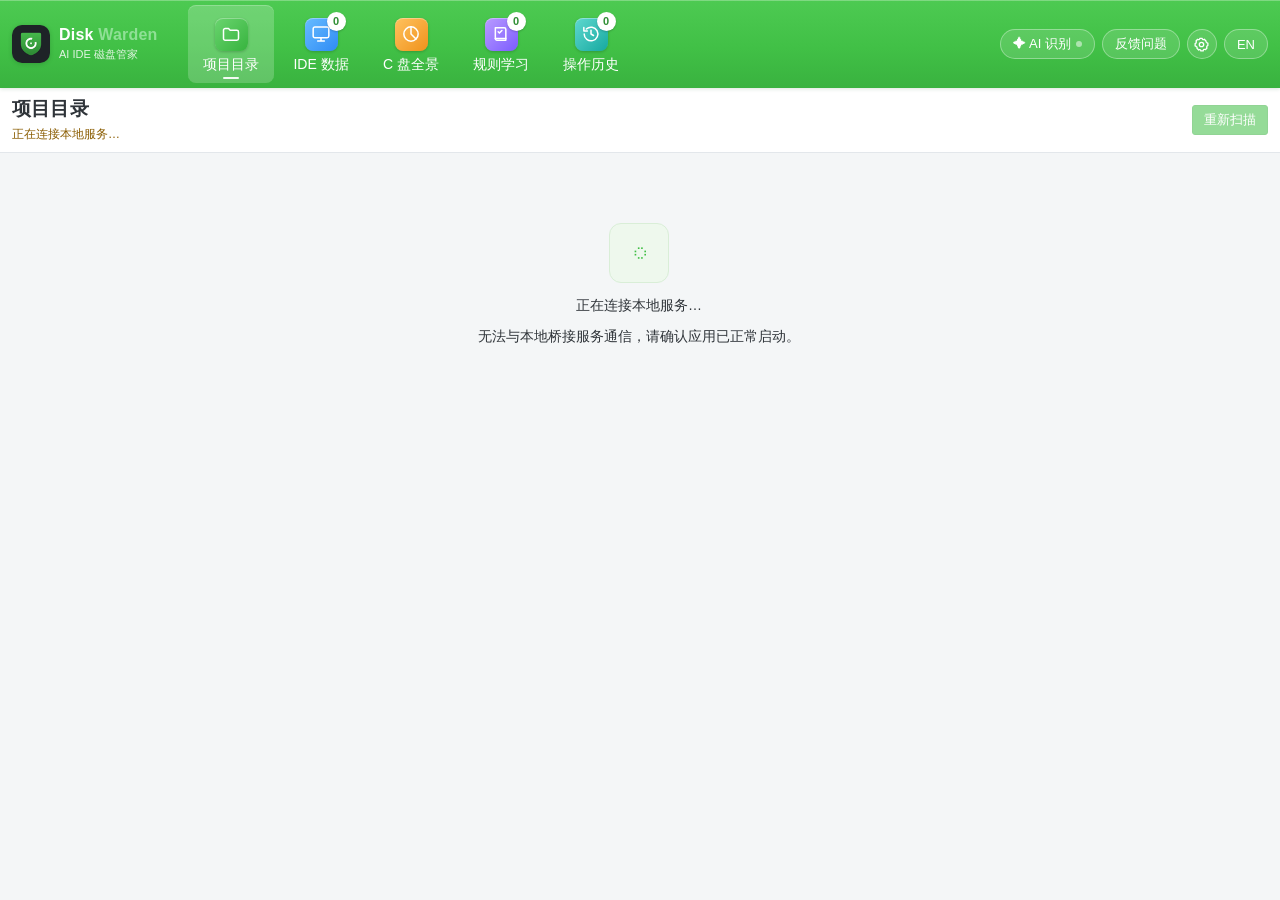
==== commit a41f02ec: "chore(release): bump version to 0.9.0-beta.8 APP_VERSION, UI nav version, Windows/macOS first-run no" ====
--- a/ui/index.html
+++ b/ui/index.html
@@ -653,7 +653,7 @@
   'nav.rules': '规则学习',
   'nav.history': '操作历史',
   'nav.settings': '设置',
-  'nav.version': 'v0.9.0-beta.6',
+  'nav.version': 'v0.9.0-beta.8',
   'page.ide.title': 'IDE 数据',
   'page.ide.desc': '扫描本机 AI IDE / CLI 的数据目录，安全迁移可再生的缓存与会话。',
   'page.projects.title': '项目目录',
@@ -1407,7 +1407,7 @@
   'nav.rules': 'Rule learning',
   'nav.history': 'History',
   'nav.settings': 'Settings',
-  'nav.version': 'v0.9.0-beta.6',
+  'nav.version': 'v0.9.0-beta.8',
   'page.ide.title': 'IDE data',
   'page.ide.desc': 'Scan data folders of AI IDEs and CLIs, then move regenerable caches and sessions safely.',
   'page.projects.title': 'Projects',
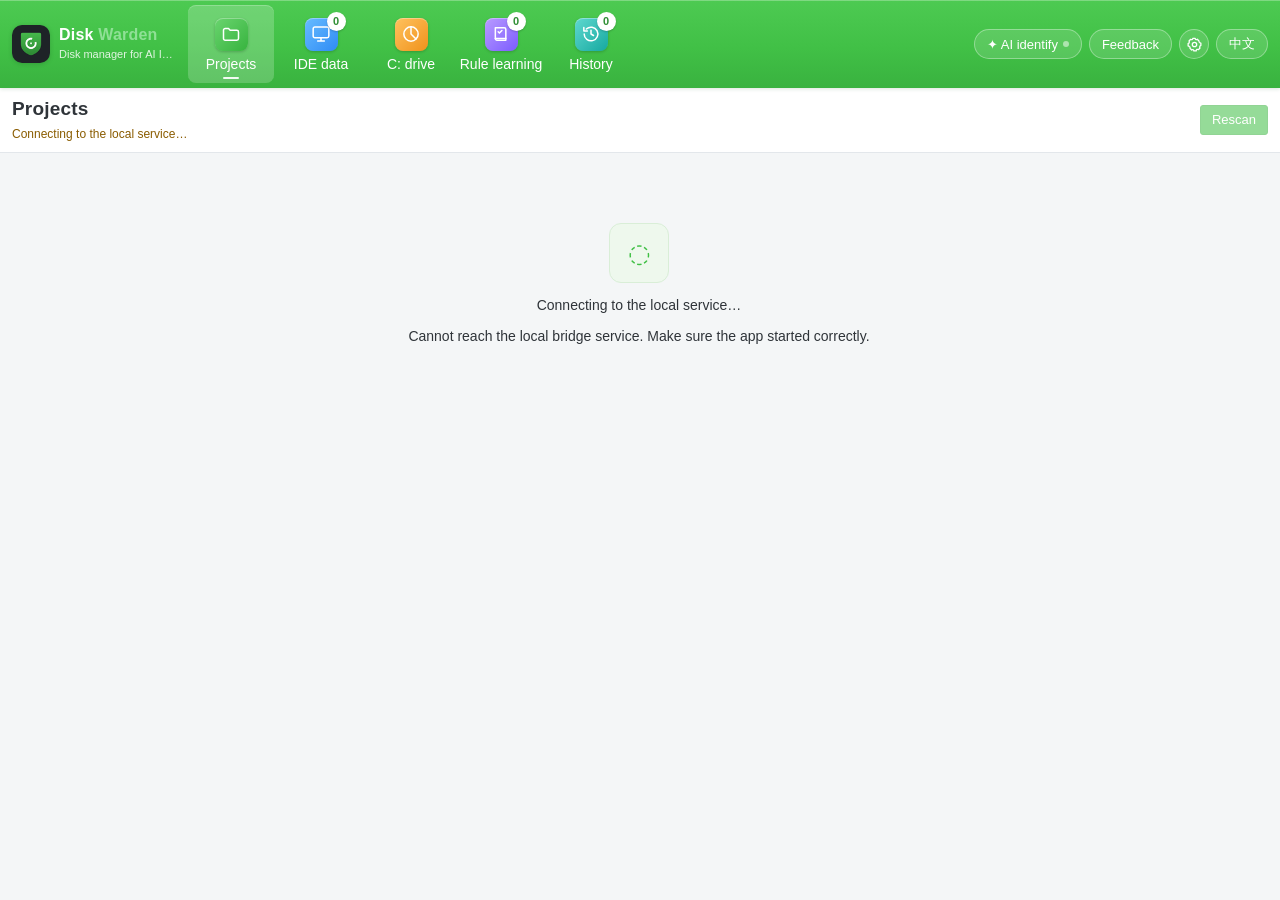
==== commit 2d5d3cd6: "feat(beta.9): default to English and add a repository safety check The app and every GitHub-facing p" ====
--- a/ui/index.html
+++ b/ui/index.html
@@ -1,5 +1,5 @@
 <!DOCTYPE html>
-<html lang="zh-CN">
+<html lang="en">
 <head>
 <meta charset="UTF-8">
 <meta name="viewport" content="width=device-width, initial-scale=1">
@@ -653,7 +653,7 @@
   'nav.rules': '规则学习',
   'nav.history': '操作历史',
   'nav.settings': '设置',
-  'nav.version': 'v0.9.0-beta.8',
+  'nav.version': 'v0.9.0-beta.9',
   'page.ide.title': 'IDE 数据',
   'page.ide.desc': '扫描本机 AI IDE / CLI 的数据目录，安全迁移可再生的缓存与会话。',
   'page.projects.title': '项目目录',
@@ -1318,6 +1318,37 @@
   'rollback.stage.done': '完成',
   'success.rollbackable': '可在历史记录中随时回滚',
   'toast.noGreen': '没有可迁移的目录',
+  'state.planned': '已计划',
+  'state.backed_up': '配置已备份',
+  'state.copying': '复制中',
+  'state.copied': '复制完成',
+  'state.copy_verified': '副本已校验',
+  'state.target_ready': '目标就绪',
+  'state.source_renamed': '源已改名',
+  'state.linked': '链接已建立',
+  'state.verified_link': '链接已校验',
+  'state.linked_cleanup_pending': '待清理副本',
+  'state.done': '已完成',
+  'state.failed': '失败',
+  'state.rolled_back': '已回滚',
+  'state.recovery_required': '需人工确认',
+  'state.rollback_planned': '回滚已计划',
+  'state.rollback_link_removed': '链接已移除',
+  'state.rollback_copying': '回滚复制中',
+  'state.rollback_copied': '回滚副本已复制',
+  'state.rollback_verified': '回滚副本已校验',
+  'state.rollback_source_ready': '源已恢复',
+  'state.rollback_config_restored': '配置已恢复',
+  'state.rollback_failed': '回滚失败',
+  'state.rollback_recovery_required': '回滚需人工确认',
+  'state.already_rolled_back': '已回滚',
+  'state.residual_copy': '存在残留副本',
+  'state.state_abnormal': '状态异常',
+  'blockedCode.already_migrated': '已迁移到目标盘，不能重复迁移',
+  'blockedCode.permission_denied': '部分目录无法读取，无法安全迁移',
+  'blockedCode.blocked_red_path': '源目录是链接/重解析点，不能迁移',
+  'blockedCode.blocked_process': '应用正在运行或进程状态未知',
+  'blockedCode.duplicate_target': '目标位置已存在同名目录',
   'toast.signedIn': '登录成功',
   'toast.signedOut': '已退出登录',
   'toast.starOpened': '已打开仓库页面，点完 Star 记得刷新状态',
@@ -1407,7 +1438,7 @@
   'nav.rules': 'Rule learning',
   'nav.history': 'History',
   'nav.settings': 'Settings',
-  'nav.version': 'v0.9.0-beta.8',
+  'nav.version': 'v0.9.0-beta.9',
   'page.ide.title': 'IDE data',
   'page.ide.desc': 'Scan data folders of AI IDEs and CLIs, then move regenerable caches and sessions safely.',
   'page.projects.title': 'Projects',
@@ -2072,6 +2103,37 @@
   'rollback.stage.done': 'Done',
   'success.rollbackable': 'You can roll back from History at any time',
   'toast.noGreen': 'No migratable folders selected',
+  'state.planned': 'Planned',
+  'state.backed_up': 'Config backed up',
+  'state.copying': 'Copying',
+  'state.copied': 'Copy finished',
+  'state.copy_verified': 'Copy verified',
+  'state.target_ready': 'Target ready',
+  'state.source_renamed': 'Source renamed',
+  'state.linked': 'Link created',
+  'state.verified_link': 'Link verified',
+  'state.linked_cleanup_pending': 'Copy pending cleanup',
+  'state.done': 'Done',
+  'state.failed': 'Failed',
+  'state.rolled_back': 'Rolled back',
+  'state.recovery_required': 'Needs review',
+  'state.rollback_planned': 'Rollback planned',
+  'state.rollback_link_removed': 'Link removed',
+  'state.rollback_copying': 'Rolling back',
+  'state.rollback_copied': 'Rollback copy finished',
+  'state.rollback_verified': 'Rollback copy verified',
+  'state.rollback_source_ready': 'Source restored',
+  'state.rollback_config_restored': 'Config restored',
+  'state.rollback_failed': 'Rollback failed',
+  'state.rollback_recovery_required': 'Rollback needs review',
+  'state.already_rolled_back': 'Already rolled back',
+  'state.residual_copy': 'Leftover copy present',
+  'state.state_abnormal': 'State abnormal',
+  'blockedCode.already_migrated': 'Already migrated to the target drive; cannot migrate again',
+  'blockedCode.permission_denied': 'Some folders cannot be read, so migrating would be unsafe',
+  'blockedCode.blocked_red_path': 'Source is a link or reparse point and cannot be migrated',
+  'blockedCode.blocked_process': 'The app is running or its process state is unknown',
+  'blockedCode.duplicate_target': 'A folder with the same name already exists at the target',
   'toast.signedIn': 'Signed in',
   'toast.signedOut': 'Signed out',
   'toast.starOpened': 'Repository page opened. Refresh once you have starred it.',
@@ -2151,11 +2213,11 @@
   'firstRun.view': 'Show steps',
   'firstRun.copied': 'Command copied'
 };
-let LANG = 'zh-CN';
+let LANG = 'en';
 function t(key, vars) {
-  const dict = I18N[LANG] || I18N['zh-CN'];
+  const dict = I18N[LANG] || I18N['en'];
   let s = dict[key];
-  if (s === undefined) s = I18N['zh-CN'][key];
+  if (s === undefined && LANG !== 'en') s = I18N['en'][key];
   if (s === undefined) return key;
   if (vars) s = s.replace(/\{(\w+)\}/g, (m, k) => (vars[k] !== undefined ? vars[k] : m));
   return s;
@@ -2969,7 +3031,7 @@
       const ignore = it.ignorable ? `<button type="button" class="btn btn-ghost btn-xs" title="${esc(t('recovery.ignoreHint'))}" ${busy ? 'disabled' : ''} onclick="App.recoveryIgnore('${esc(it.job_id)}')">${esc(t('recovery.ignore'))}</button>` : '';
       const detail = it.detail ? `<span class="dim" style="font-size:var(--fs-meta);white-space:normal">${esc(it.detail)}</span>` : '';
       return `<div class="kv-item wide">
-        <span class="k">${esc(it.tool_name || it.tool_id || '')} · ${esc(it.label || it.state_label || it.state || '')}${human}${it.type === 'rollback' ? ' · ' + esc(t('history.type.rollback')) : ''}</span>
+        <span class="k">${esc(it.tool_name || it.tool_id || '')} · ${esc(it.label || stateLabel(it.state, it.state_label))}${human}${it.type === 'rollback' ? ' · ' + esc(t('history.type.rollback')) : ''}</span>
         <span class="v" style="font-weight:500;white-space:normal;font-size:var(--fs-meta)">${esc(it.source_path || '')}</span>
         <span class="dim" style="font-size:var(--fs-meta)">${esc(fmtBytes(it.bytes || 0))} · ${esc(fmtDate(it.updated_at))}</span>
         ${detail}
@@ -3167,6 +3229,12 @@
 }
 
 /* ---------- 展示辅助 ---------- */
+function blockedCodeText(code) {
+  if (!code) return '';
+  const key = 'blockedCode.' + String(code).toLowerCase();
+  const label = t(key);
+  return label === key ? '' : label;
+}
 function reasonText(dir) {
   if (!dir) return '';
   const key = dir.reason || '';
@@ -3174,7 +3242,7 @@
     const label = t(key);
     if (label !== key) return label;
   }
-  return dir.blocked_reason || key || t('reason.unknown');
+  return blockedCodeText(dir.blocked_code) || dir.blocked_reason || key || t('reason.unknown');
 }
 
 function diagnosticsText() {
@@ -3268,8 +3336,8 @@
     : (errOrCode && (errOrCode.code || errOrCode.message_key)) || '';
   const code = String(raw).replace(/^error\./, '');
   if (code) {
-    const dict = I18N[LANG] || I18N['zh-CN'];
-    const text = dict['error.' + code] || I18N['zh-CN']['error.' + code];
+    const dict = I18N[LANG] || I18N['en'];
+    const text = dict['error.' + code] || I18N['en']['error.' + code];
     if (text) return text;
   }
   return t('error.AUTH_FAILED');
@@ -3921,6 +3989,14 @@
 function aiReady() { return !!state.settings.aiEnabled && state.settings.aiProvider !== 'none' && !!state.settings.aiKeySet; }
 function aiModelName() { return state.settings.aiModel || t('ai.modelAuto'); }
 
+function stateLabel(code, fallback) {
+  if (code) {
+    const key = 'state.' + String(code).toLowerCase();
+    const label = t(key);
+    if (label !== key) return label;
+  }
+  return fallback || code || '';
+}
 function itemReason(it) {
   if (!it) return '';
   const key = it.reason || it.reason_key || '';
@@ -3928,7 +4004,7 @@
     const label = t(key);
     if (label !== key) return label;
   }
-  return it.blocked_reason || key || t('reason.unknown');
+  return blockedCodeText(it.blocked_code) || it.blocked_reason || key || t('reason.unknown');
 }
 function safetyBadge(safety) {
   if (safety === 'green') return `<span class="badge b-green">${esc(t('common.green'))}</span>`;
@@ -3948,7 +4024,7 @@
   const path = it.source_path || it.rel_path || it.item_id;
   return `<div class="trow pend risk-yellow">
     <span class="tcell tpath badged"><span class="badge b-amber">?</span><span class="tp" title="${esc(path)}">${esc(path)}</span></span>
-    <span class="tcell tdesc" title="${esc(it.blocked_reason || '')}">${esc(itemReason(it))}</span>
+    <span class="tcell tdesc" title="${esc(itemReason(it))}">${esc(itemReason(it))}</span>
     <span class="tcell tsize">${fmtBytes(it.bytes || 0)}</span>
     <span class="tcell acts">
       <button type="button" class="btn btn-ghost btn-xs" onclick="App.overrideItem('${esc(it.item_id)}','green')">${esc(t('action.markGreen'))}</button>
@@ -4459,7 +4535,7 @@
   const fromPlan = f.errorScope === 'plan';
   const code = err.code || (failed[0] && failed[0].state) || '';
   const lines = errorDetailLines(err);
-  const failedRows = failed.map(it => `<div class="err-item"><span class="e-path">${esc(it.source_path || '')}</span><span class="e-msg">${esc(it.error_message || it.state_label || it.state || '')}</span></div>`).join('');
+  const failedRows = failed.map(it => `<div class="err-item"><span class="e-path">${esc(it.source_path || '')}</span><span class="e-msg">${esc(it.error_message || stateLabel(it.state, it.state_label))}</span></div>`).join('');
   const body = `
     <div class="banner danger"><span class="b-ico">✕</span><div>${esc(fromPlan ? t('blocked.planDesc') : t('failed.sub'))}</div></div>
     ${code || lines.length ? `<div class="mt-3">
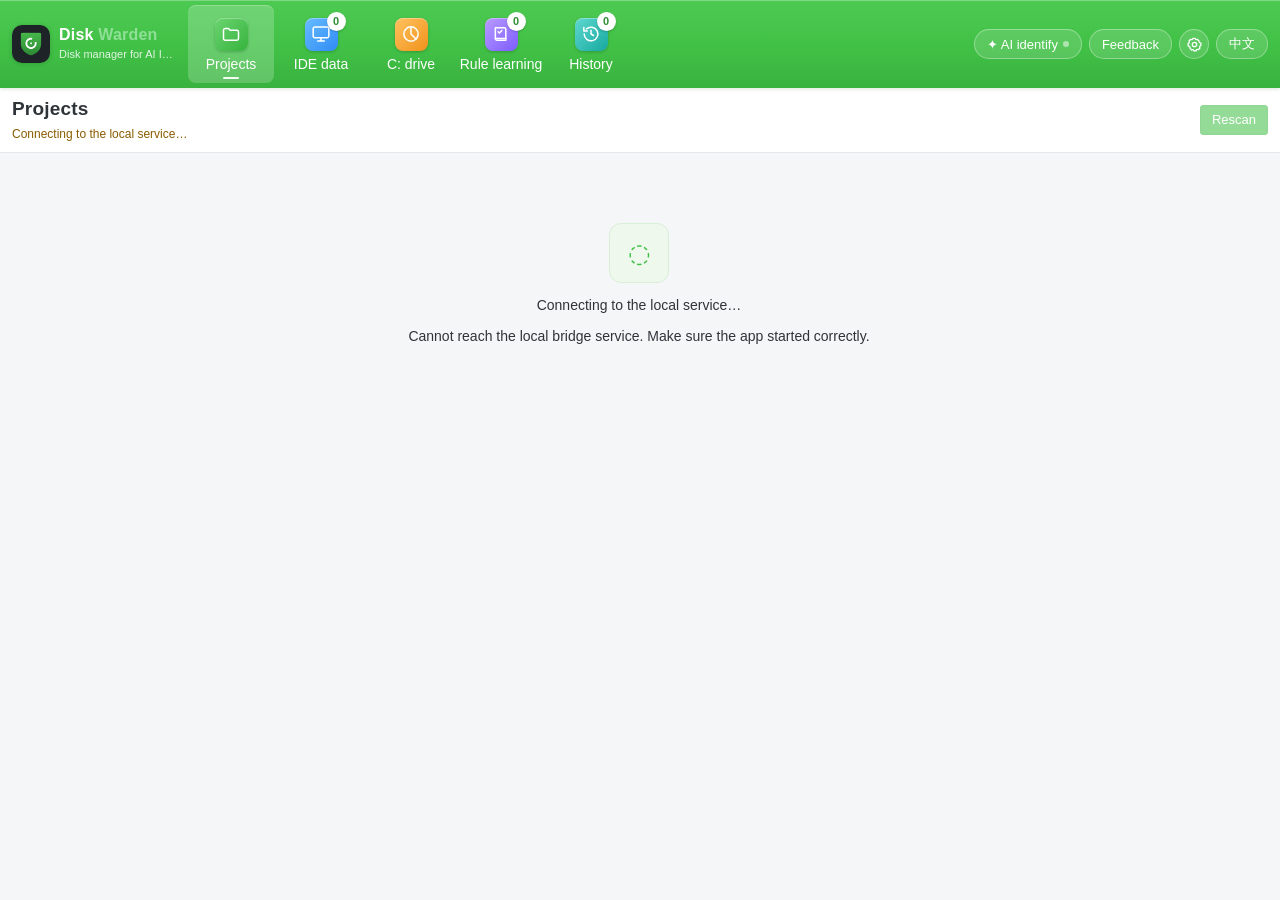
==== commit bb2f0f7e: "docs: require the Windows build to be placed on the C: drive Co-authored-by: multica-agent <github@m" ====
--- a/ui/index.html
+++ b/ui/index.html
@@ -653,7 +653,7 @@
   'nav.rules': '规则学习',
   'nav.history': '操作历史',
   'nav.settings': '设置',
-  'nav.version': 'v0.9.0-beta.9',
+  'nav.version': 'v0.9.0-beta.10',
   'page.ide.title': 'IDE 数据',
   'page.ide.desc': '扫描本机 AI IDE / CLI 的数据目录，安全迁移可再生的缓存与会话。',
   'page.projects.title': '项目目录',
@@ -1438,7 +1438,7 @@
   'nav.rules': 'Rule learning',
   'nav.history': 'History',
   'nav.settings': 'Settings',
-  'nav.version': 'v0.9.0-beta.9',
+  'nav.version': 'v0.9.0-beta.10',
   'page.ide.title': 'IDE data',
   'page.ide.desc': 'Scan data folders of AI IDEs and CLIs, then move regenerable caches and sessions safely.',
   'page.projects.title': 'Projects',
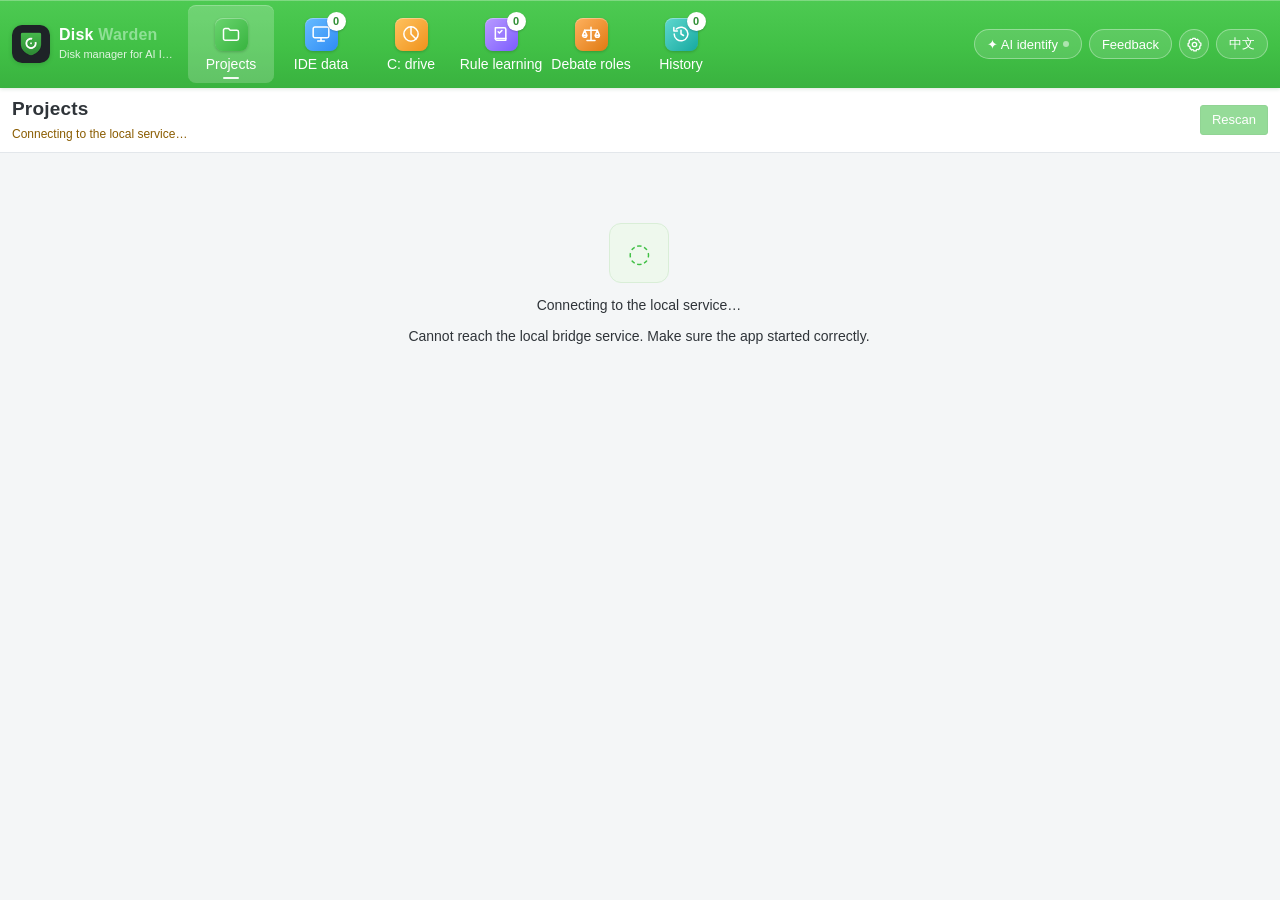
==== commit b02e35c3: "feat(senate): 新增 StockSenate 辩论角色模型配置面板（QUOT-520） - 新增「辩论角色」页，16 角色逐行选择 provider/model，api_key_env 仅" ====
--- a/ui/index.html
+++ b/ui/index.html
@@ -334,6 +334,30 @@
 .actions .spacer{flex:1}
 .actions .note{font-size:var(--fs-meta);color:var(--dim)}
 
+/* ---------- StockSenate 辩论角色模型（QUOT-520） ---------- */
+.senate-table td{padding:8px}
+.senate-table .role-cell{white-space:nowrap}
+.senate-table .role-name{font-family:Consolas,monospace;font-size:var(--fs-body);font-weight:600;color:#33383d}
+.senate-table .alias{display:block;font-size:var(--fs-micro);color:var(--dim);font-weight:400}
+.senate-table .senate-dirty[hidden]{display:none}
+.senate-table .senate-lbl{display:none;font-size:var(--fs-micro);color:var(--muted);margin-bottom:2px}
+.senate-input{display:block;width:100%;min-width:104px;background:#fff;border:1px solid #d7dee4;border-radius:3px;padding:6px 8px;font-size:var(--fs-body);color:var(--text);font-family:Consolas,monospace}
+select.senate-input{font-family:inherit}
+.senate-input:focus{outline:none;border-color:#7fd383}
+.senate-input::placeholder{color:#aab3bc}
+.senate-table td.env-cell{min-width:132px}
+.senate-table td.acts-cell{text-align:right;white-space:nowrap}
+.senate-table .row-hint{font-size:var(--fs-micro);color:var(--dim);margin-top:3px;line-height:1.4}
+.senate-meta{display:flex;gap:8px;flex-wrap:wrap;align-items:center;font-size:var(--fs-meta);color:var(--muted)}
+.senate-meta .tag{max-width:100%;overflow:hidden;text-overflow:ellipsis;white-space:nowrap}
+@media (max-width:1080px){
+  .senate-table tr td{flex:1 1 200px;padding:2px 0}
+  .senate-table tr td:first-child{flex:1 1 auto;min-width:120px}
+  .senate-table tr td:nth-child(2){flex:0 0 auto}
+  .senate-table tr td.acts-cell{flex:0 0 auto;text-align:left}
+  .senate-table .senate-lbl{display:block}
+}
+
 .tag{display:inline-flex;align-items:center;gap:3px;font-size:var(--fs-micro);color:var(--muted);background:#f2f5f7;border:1px solid #e1e6ea;border-radius:2px;padding:1px 5px;white-space:nowrap}
 .tag-code{font-family:Consolas,monospace;font-size:var(--fs-micro);color:#2f8e35;background:#eef8ed;border-color:#d7edd5}
 
@@ -537,7 +561,9 @@
 /* ---------- ≤1080：最小可用宽度 1024 档（设计文档 §11.4.1 / §4.4） ---------- */
 @media (max-width:1080px){
   .topnav{height:80px}
-  .nav-item{width:76px;height:72px;gap:5px}
+  /* 六个导航项：固定宽度会挤到文字重叠，改为按内容伸缩 */
+  .nav-item{width:auto;min-width:64px;flex:0 1 auto;gap:5px;padding:0 4px}
+  .nav-name{max-width:100%;overflow:hidden;text-overflow:ellipsis;white-space:nowrap}
   .brand{width:150px}
   .nav-ico{width:30px;height:30px}.nav-ico svg{width:18px;height:18px}
   .split-layout{grid-template-columns:200px minmax(0,1fr)}
@@ -651,6 +677,7 @@
   'nav.projects': '项目目录',
   'nav.disk': 'C 盘全景',
   'nav.rules': '规则学习',
+  'nav.senate': '辩论角色',
   'nav.history': '操作历史',
   'nav.settings': '设置',
   'nav.version': 'v0.9.0-beta.10',
@@ -662,6 +689,8 @@
   'page.disk.desc': '按类别查看 C 盘占用，找到可以安全搬走的大块空间。',
   'page.rules.title': '规则学习',
   'page.rules.desc': '规则命中即分类；不确定的目录交给用户确认，确认结果本地生效。',
+  'page.senate.title': 'StockSenate 辩论引擎',
+  'page.senate.desc': '辩论角色模型 · 按角色选择 provider 与 model（不是看板 ai.yaml 的按模块配置）',
   'page.history.title': '操作历史',
   'page.history.desc': '每一次迁移、清理与回滚都可追溯，且可回滚的操作保留恢复路径。',
   'meta.lastScan': '上次扫描 {time} · 用时 {dur}',
@@ -1233,6 +1262,77 @@
   'error.AI_KEY_UNSUPPORTED': '当前系统不支持在本机加密保存密钥，请改用环境变量 DISK_WARDEN_AI_API_KEY',
   'error.AI_KEY_STORE_FAILED': '密钥保存失败，请重试',
   'error.AI_KEY_DECRYPT_FAILED': '已保存的密钥无法解密，请重新填写或清除',
+  'error.SENATE_NOT_CONFIGURED': '未找到 StockSenate 配置，请设置 STOCKSENATE_ROOT',
+  'error.SENATE_INVALID_ROLE': '角色名无法识别',
+  'error.SENATE_INVALID_VALUE': '角色配置格式不正确',
+  'error.SENATE_SECRET_REJECTED': '密钥只能放在 .env 或环境变量中，不能写进 TOML',
+  'error.SENATE_VALIDATION': 'StockSenate 校验未通过',
+  'error.SENATE_STALE': '配置文件已被修改，请刷新后重试',
+  'error.SENATE_WRITE_FAILED': '写入 llm_config.toml 失败',
+  'senate.engineBadge': 'StockSenate 辩论引擎',
+  'senate.sub': '为 {n} 个辩论角色分别选择 provider 与 model',
+  'senate.scopeNote': '这里配置的是 StockSenate 辩论引擎的角色模型（llm_config.toml → [llm.role_llms]），不是看板 ai.yaml 的按模块配置，两者互不影响。',
+  'senate.envWarn': '当前由环境变量决定：StockSenate 环境变量覆盖了 TOML，这里的保存暂不生效；移除对应环境变量后才会由 llm_config.toml 决定。',
+  'senate.notConfiguredTitle': '尚未找到 StockSenate',
+  'senate.notConfiguredHint': '设置环境变量 STOCKSENATE_ROOT（或 STOCKSENATE_CONFIG）指向 StockSenate 检出后重试。本页只读写 StockSenate 的 llm_config.toml，不修改其代码与校验规则。',
+  'senate.loading': '正在读取 StockSenate 配置…',
+  'senate.loadFailed': '读取 StockSenate 配置失败',
+  'senate.retry': '重试',
+  'senate.refresh': '刷新',
+  'senate.configPath': '配置文件',
+  'senate.fileState': '文件状态',
+  'senate.fileExists': '已存在',
+  'senate.fileMissing': '尚未创建，保存时生成',
+  'senate.revision': '修订',
+  'senate.authority': '生效来源',
+  'senate.authority.toml': 'TOML',
+  'senate.authority.env': '环境变量',
+  'senate.reload': '生效方式',
+  'senate.reload.value': 'WebUI 下个任务前自动重载',
+  'senate.reloadNote': '保存后：WebUI 在下一个任务开始前自动重载；CLI / MCP 每次调用重读；常驻 queue 一次 drain 内复用配置，需重启 queue 才生效。',
+  'senate.global': '全局 llm',
+  'senate.global.backend': 'backend',
+  'senate.global.url': 'backend_url',
+  'senate.global.maxtokens': 'max_tokens',
+  'senate.global.empty': '未设置',
+  'senate.global.urlWarn': 'backend_url 非空会覆盖所有 provider 的默认地址，按 StockSenate 的建议应保持为空。',
+  'senate.aliases': '别名',
+  'senate.aliasNote': '写入别名会自动归一为规范角色名，并返回 warning。',
+  'senate.roles': '辩论角色模型',
+  'senate.roleCount': '已配置 {n} / {total}',
+  'senate.role': '角色',
+  'senate.source': '生效来源',
+  'senate.provider': 'Provider',
+  'senate.model': 'Model',
+  'senate.keyEnv': 'api_key_env',
+  'senate.actions': '操作',
+  'senate.source.toml': 'TOML',
+  'senate.source.env': '环境变量',
+  'senate.source.none': '未配置',
+  'senate.providerPlaceholder': '选择 provider',
+  'senate.modelPlaceholder': '模型名，可自由填写',
+  'senate.keyEnvPlaceholder': '如 OPENAI_API_KEY',
+  'senate.keyEnvSuggest': '建议 {env}',
+  'senate.unsaved': '未保存',
+  'senate.keyEnvHint': '只填变量名，密钥本身放 .env 或系统环境变量',
+  'senate.unsetHint': '留空保持未配置',
+  'senate.keyEnvInvalid': '{role}：api_key_env 必须是合法的环境变量名',
+  'senate.needBoth': '{role}：provider 和 model 需要同时填写',
+  'senate.cannotClear': '{role}：面板不支持删除已有配置，请填写新值或刷新放弃修改',
+  'senate.cannotClearEnv': '{role}：面板不支持清空 api_key_env，请填写新值或刷新放弃修改',
+  'senate.test': '测试',
+  'senate.testUnavailable': '逐角色测试接口（senate.role_models.test）尚未提供；保存后可在 StockSenate 中发一次辩论验证连接。',
+  'senate.save': '保存',
+  'senate.saving': '正在保存…',
+  'senate.saveAndTest': '保存并测试',
+  'senate.saved': '已写入 {path}，WebUI 下个任务前自动生效',
+  'senate.savedNoop': '内容没有变化，未写入文件',
+  'senate.savedWarn': '主机端提示：{warnings}',
+  'senate.noChanges': '没有需要保存的改动',
+  'senate.saveFailed': '保存失败',
+  'senate.stale': '配置文件已被其他人修改。请刷新读取最新内容后重新编辑，避免覆盖对方的修改。',
+  'senate.secretNote': '密钥不会写进 TOML：api_key_env 只保存环境变量名，密钥请放在 .env 或系统环境变量中。',
+  'senate.backup': '写入前已备份：{path}',
   'error.AUTH_NOT_CONFIGURED': '此版本未内置 GitHub client id，登录不可用',
   'error.AUTH_CANCELLED': '登录已取消',
   'error.AUTH_TIMEOUT': '等待授权超时，请重新登录',
@@ -1436,6 +1536,7 @@
   'nav.projects': 'Projects',
   'nav.disk': 'C: drive',
   'nav.rules': 'Rule learning',
+  'nav.senate': 'Debate roles',
   'nav.history': 'History',
   'nav.settings': 'Settings',
   'nav.version': 'v0.9.0-beta.10',
@@ -1447,6 +1548,8 @@
   'page.disk.desc': 'See C: usage by category and find large blocks that can be moved safely.',
   'page.rules.title': 'Rule learning',
   'page.rules.desc': 'Rules classify folders by name. Unknown folders are confirmed by you and learned locally.',
+  'page.senate.title': 'StockSenate debate engine',
+  'page.senate.desc': 'Debate role models · provider and model per role (not the dashboard ai.yaml per-module settings)',
   'page.history.title': 'History',
   'page.history.desc': 'Every migration, clean and rollback is traceable. Reversible operations keep a recovery path.',
   'meta.lastScan': 'Last scan {time} · took {dur}',
@@ -2018,6 +2121,77 @@
   'error.AI_KEY_UNSUPPORTED': 'This system cannot store the key locally — use the DISK_WARDEN_AI_API_KEY environment variable',
   'error.AI_KEY_STORE_FAILED': 'Could not save the key. Try again.',
   'error.AI_KEY_DECRYPT_FAILED': 'The saved key cannot be decrypted. Enter a new one or clear it.',
+  'error.SENATE_NOT_CONFIGURED': 'StockSenate config not found — set STOCKSENATE_ROOT',
+  'error.SENATE_INVALID_ROLE': 'Unknown debate role',
+  'error.SENATE_INVALID_VALUE': 'Role configuration is malformed',
+  'error.SENATE_SECRET_REJECTED': 'Secrets belong in .env or environment variables, never in TOML',
+  'error.SENATE_VALIDATION': 'StockSenate validation failed',
+  'error.SENATE_STALE': 'The config file changed — reload and try again',
+  'error.SENATE_WRITE_FAILED': 'Could not write llm_config.toml',
+  'senate.engineBadge': 'StockSenate debate engine',
+  'senate.sub': 'Pick a provider and model for each of the {n} debate roles',
+  'senate.scopeNote': 'This page configures the StockSenate debate engine (llm_config.toml → [llm.role_llms]), not the dashboard\'s ai.yaml per-module settings. The two are independent.',
+  'senate.envWarn': 'Environment variables currently win: StockSenate env overrides shadow the TOML, so saving here has no effect until those variables are removed.',
+  'senate.notConfiguredTitle': 'StockSenate not found',
+  'senate.notConfiguredHint': 'Point STOCKSENATE_ROOT (or STOCKSENATE_CONFIG) at a StockSenate checkout and retry. This page only reads and writes llm_config.toml; StockSenate code and validation rules are untouched.',
+  'senate.loading': 'Reading the StockSenate config…',
+  'senate.loadFailed': 'Could not read the StockSenate config',
+  'senate.retry': 'Retry',
+  'senate.refresh': 'Refresh',
+  'senate.configPath': 'Config file',
+  'senate.fileState': 'File',
+  'senate.fileExists': 'Present',
+  'senate.fileMissing': 'Not created yet — written on save',
+  'senate.revision': 'Revision',
+  'senate.authority': 'Effective source',
+  'senate.authority.toml': 'TOML',
+  'senate.authority.env': 'Environment',
+  'senate.reload': 'Takes effect',
+  'senate.reload.value': 'WebUI reloads before the next job',
+  'senate.reloadNote': 'After saving: the WebUI reloads before the next job; CLI / MCP re-read on every call; a long-running queue reuses its config for one drain and needs a restart.',
+  'senate.global': 'Global llm',
+  'senate.global.backend': 'backend',
+  'senate.global.url': 'backend_url',
+  'senate.global.maxtokens': 'max_tokens',
+  'senate.global.empty': 'not set',
+  'senate.global.urlWarn': 'A non-empty backend_url overrides every provider default URL; StockSenate recommends leaving it empty.',
+  'senate.aliases': 'Aliases',
+  'senate.aliasNote': 'Alias keys are normalised to the canonical role name and reported as a warning.',
+  'senate.roles': 'Debate role models',
+  'senate.roleCount': '{n} of {total} configured',
+  'senate.role': 'Role',
+  'senate.source': 'Source',
+  'senate.provider': 'Provider',
+  'senate.model': 'Model',
+  'senate.keyEnv': 'api_key_env',
+  'senate.actions': 'Actions',
+  'senate.source.toml': 'TOML',
+  'senate.source.env': 'Environment',
+  'senate.source.none': 'Not set',
+  'senate.providerPlaceholder': 'Select a provider',
+  'senate.modelPlaceholder': 'Model name, free text',
+  'senate.keyEnvPlaceholder': 'e.g. OPENAI_API_KEY',
+  'senate.keyEnvSuggest': 'suggested {env}',
+  'senate.unsaved': 'Unsaved',
+  'senate.keyEnvHint': 'Variable name only — keep the key itself in .env or the system environment',
+  'senate.unsetHint': 'Leave both blank to keep this role unconfigured',
+  'senate.keyEnvInvalid': '{role}: api_key_env must be a valid environment variable name',
+  'senate.needBoth': '{role}: provider and model must be filled in together',
+  'senate.cannotClear': '{role}: this panel cannot delete an existing role — enter a new value or refresh to discard',
+  'senate.cannotClearEnv': '{role}: this panel cannot clear api_key_env — enter a new value or refresh to discard',
+  'senate.test': 'Test',
+  'senate.testUnavailable': 'A per-role test endpoint (senate.role_models.test) does not exist yet; after saving, run one debate in StockSenate to verify the connection.',
+  'senate.save': 'Save',
+  'senate.saving': 'Saving…',
+  'senate.saveAndTest': 'Save and test',
+  'senate.saved': 'Written to {path}; the WebUI picks it up before the next job',
+  'senate.savedNoop': 'Nothing changed — the file was not written',
+  'senate.savedWarn': 'Host warnings: {warnings}',
+  'senate.noChanges': 'Nothing to save',
+  'senate.saveFailed': 'Save failed',
+  'senate.stale': 'The config file changed elsewhere. Refresh to load the latest version, then re-apply your edits so the other change is not overwritten.',
+  'senate.secretNote': 'Keys never go into the TOML: api_key_env stores only the variable name; keep the key in .env or the system environment.',
+  'senate.backup': 'Backed up before writing: {path}',
   'error.AUTH_NOT_CONFIGURED': 'This build has no GitHub client id, sign-in is unavailable',
   'error.AUTH_CANCELLED': 'Sign-in cancelled',
   'error.AUTH_TIMEOUT': 'Timed out waiting for authorization, please try again',
@@ -2302,11 +2476,16 @@
   scanning: false, scanPct: 0,
   pendingYellow: null,
   historyFilter: 'all',
+  /* StockSenate 辩论角色模型（QUOT-520）：服务端快照 + 按角色草稿。 */
+  senate: { loaded: false, loading: false, error: '', errorCode: '',
+    engine: null, rows: [], providers: [], aliases: {}, global: {}, roleCount: 0,
+    draft: {}, saving: false, saveError: '', saveCode: '', saveReason: '',
+    stale: false, notice: null, warnings: [] },
   returnHash: '',
   toastTimer: null
 };
 /* ---------- 路由与通用渲染 ---------- */
-const TABS = ['projects', 'ide', 'disk', 'rules', 'history'];
+const TABS = ['projects', 'ide', 'disk', 'rules', 'senate', 'history'];
 
 function parseRoute() {
   const raw = (location.hash || '').replace(/^#/, '');
@@ -3559,6 +3738,12 @@
   } else if (state.tab === 'projects') html = renderProjects();
   else if (state.tab === 'disk') html = renderDisk();
   else if (state.tab === 'rules') html = renderRules();
+  else if (state.tab === 'senate') {
+    if (state.connected && !state.senate.loaded && !state.senate.loading && !state.senate.error) {
+      loadSenate().then(() => { if (state.tab === 'senate') render(); });
+    }
+    html = renderSenate();
+  }
   else if (state.tab === 'history') html = renderHistory();
   document.getElementById('view').innerHTML = html;
   const host = document.querySelector('#view .content');
@@ -3591,6 +3776,7 @@
   projects: '<svg viewBox="0 0 24 24" fill="none" stroke="currentColor" stroke-width="1.8" stroke-linecap="round" stroke-linejoin="round"><path d="M3 7.5a2 2 0 0 1 2-2h4l2 2h8a2 2 0 0 1 2 2v7.9a2 2 0 0 1-2 2H5a2 2 0 0 1-2-2z"/></svg>',
   disk: '<svg viewBox="0 0 24 24" fill="none" stroke="currentColor" stroke-width="1.8" stroke-linecap="round" stroke-linejoin="round"><circle cx="12" cy="12" r="8.6"/><path d="M12 3.4V12l6 6"/></svg>',
   rules: '<svg viewBox="0 0 24 24" fill="none" stroke="currentColor" stroke-width="1.8" stroke-linecap="round" stroke-linejoin="round"><path d="M5.2 4.6h10.6a2 2 0 0 1 2 2v12.8H7.2a2 2 0 0 1-2-2z"/><path d="M5.2 17.4h12.6"/><path d="m8.6 9.4 1.5 1.5 3-3"/></svg>',
+  senate: '<svg viewBox="0 0 24 24" fill="none" stroke="currentColor" stroke-width="1.8" stroke-linecap="round" stroke-linejoin="round"><path d="M12 3.8v16M7.2 19.8h9.6M4.4 7.4h15.2"/><path d="M4.4 7.4 1.9 13.4h5zM19.6 7.4l-2.5 6h5z"/><path d="M1.9 13.4a2.5 2.5 0 0 0 5 0M17.1 13.4a2.5 2.5 0 0 0 5 0"/></svg>',
   history: '<svg viewBox="0 0 24 24" fill="none" stroke="currentColor" stroke-width="1.8" stroke-linecap="round" stroke-linejoin="round"><path d="M3.8 12a8.2 8.2 0 1 0 2.6-6"/><path d="M3.4 4.2v4.2h4.2"/><path d="M12 7.6V12l3 1.8"/></svg>',
   settings: '<svg viewBox="0 0 24 24" fill="none" stroke="currentColor" stroke-width="1.8" stroke-linecap="round" stroke-linejoin="round"><circle cx="12" cy="12" r="3.1"/><path d="M19.4 15a1.7 1.7 0 0 0 .34 1.87l.06.06-2.4 2.4-.06-.06a1.7 1.7 0 0 0-1.87-.34 1.7 1.7 0 0 0-1.03 1.56V21h-3.4v-.1a1.7 1.7 0 0 0-1.1-1.56 1.7 1.7 0 0 0-1.87.34l-.06.06-2.4-2.4.06-.06A1.7 1.7 0 0 0 4.6 15a1.7 1.7 0 0 0-1.56-1.03H3v-3.4h.1A1.7 1.7 0 0 0 4.6 9a1.7 1.7 0 0 0-.34-1.87l-.06-.06 2.4-2.4.06.06A1.7 1.7 0 0 0 8.5 5.1 1.7 1.7 0 0 0 9.6 3.5V3.4h3.4v.1a1.7 1.7 0 0 0 1.03 1.56 1.7 1.7 0 0 0 1.87-.34l.06-.06 2.4 2.4-.06.06A1.7 1.7 0 0 0 19.4 9c.15.6.6 1.03 1.56 1.03H21v3.4h-.1A1.7 1.7 0 0 0 19.4 15z"/></svg>',
   feedback: '<svg viewBox="0 0 24 24" fill="none" stroke="currentColor" stroke-width="1.8" stroke-linecap="round" stroke-linejoin="round"><path d="M21 11.6a8.4 8.4 0 0 1-9.1 8.3 9 9 0 0 1-3.6-.9L3 20l1.1-4.5A8.4 8.4 0 1 1 21 11.6z"/><path d="M8.4 10.6h7.2M8.4 13.6h4.6"/></svg>'
@@ -3603,6 +3789,7 @@
     { id: 'ide',      count: CATALOG.ides.length, c1: '#67bcff', c2: '#2f8bf5' },
     { id: 'disk',     count: '',                  c1: '#ffc25e', c2: '#f0921c' },
     { id: 'rules',    count: yellow,              c1: '#b99bff', c2: '#7c5cff' },
+    { id: 'senate',   count: '',                  c1: '#ffb15e', c2: '#e07a12' },
     { id: 'history',  count: historyItems().length, c1: '#5fd8cf', c2: '#16a9a0' }
   ];
   const target = document.getElementById('topnav');
@@ -4086,6 +4273,266 @@
     </section>
    </div>
   </div>`;
+}
+
+/* ---------- StockSenate 辩论角色模型（QUOT-520） ----------
+   这是 StockSenate 辩论引擎的「按角色」配置（llm_config.toml 的
+   [llm.role_llms]），不是看板 ai.yaml 的「按模块」配置。
+   只通过 senate.role_models.* 桥接读写；密钥只保存环境变量名。 */
+function senateEngine() { return state.senate.engine || {}; }
+function senateProviderInfo(name) {
+  return state.senate.providers.find(p => p && p.name === name) || null;
+}
+function senateDraftFor(role) {
+  if (!state.senate.draft[role]) {
+    state.senate.draft[role] = { provider: '', model: '', api_key_env: '' };
+  }
+  return state.senate.draft[role];
+}
+function senateFieldValue(role, field) { return senateDraftFor(role)[field] || ''; }
+function senateKeyEnvNames() {
+  return state.senate.providers.map(p => p && p.key_env_suggested).filter(Boolean);
+}
+function senateSourceKey(row) {
+  if (!row.configured) return 'none';
+  return senateEngine().authority === 'env' ? 'env' : 'toml';
+}
+function senateAliasNames(role) {
+  const aliases = state.senate.aliases || {};
+  return Object.keys(aliases).filter(a => aliases[a] === role);
+}
+function senateRowDirty(row) {
+  const d = senateDraftFor(row.role);
+  return d.provider !== (row.provider || '')
+    || d.model !== (row.model || '')
+    || d.api_key_env !== (row.api_key_env || '');
+}
+function senateProviderOptions(current) {
+  let names = state.senate.providers.map(p => p && p.name).filter(Boolean);
+  if (current && names.indexOf(current) < 0) names = names.concat([current]);
+  return `<option value="">${esc(t('senate.providerPlaceholder'))}</option>`
+    + names.map(n => `<option value="${esc(n)}" ${n === current ? 'selected' : ''}>${esc(n)}</option>`).join('');
+}
+function senateRowHtml(row, i) {
+  const role = row.role;
+  const provider = senateFieldValue(role, 'provider');
+  const model = senateFieldValue(role, 'model');
+  const env = senateFieldValue(role, 'api_key_env');
+  const info = senateProviderInfo(provider);
+  const models = (info && info.models) || [];
+  const source = senateSourceKey(row);
+  const sourceClass = source === 'toml' ? 'b-green' : source === 'env' ? 'b-blue' : 'b-gray';
+  const aliases = senateAliasNames(role);
+  const suggested = (info && info.key_env_suggested) || '';
+  return `<tr>
+    <td class="role-cell">
+      <span class="role-name">${esc(role)}</span>
+      ${aliases.length ? `<span class="alias">↔ ${esc(aliases.join(' / '))}</span>` : ''}
+      <span class="alias warn senate-dirty" ${senateRowDirty(row) ? '' : 'hidden'}>${esc(t('senate.unsaved'))}</span>
+    </td>
+    <td><span class="senate-lbl">${esc(t('senate.source'))}</span><span class="badge ${sourceClass}">${esc(t('senate.source.' + source))}</span></td>
+    <td>
+      <span class="senate-lbl">${esc(t('senate.provider'))}</span>
+      <select class="senate-input" data-i="${i}" data-field="provider" aria-label="${esc(t('senate.provider') + ' · ' + role)}" onchange="App.senateField(this)">${senateProviderOptions(provider)}</select>
+    </td>
+    <td>
+      <span class="senate-lbl">${esc(t('senate.model'))}</span>
+      <input class="senate-input" id="senate-model-${i}" list="senate-models-${i}" data-i="${i}" data-field="model" value="${esc(model)}" placeholder="${esc(t('senate.modelPlaceholder'))}" aria-label="${esc(t('senate.model') + ' · ' + role)}" autocomplete="off" spellcheck="false" oninput="App.senateField(this)">
+      <datalist id="senate-models-${i}">${models.map(m => `<option value="${esc(m)}"></option>`).join('')}</datalist>
+    </td>
+    <td class="env-cell">
+      <span class="senate-lbl">${esc(t('senate.keyEnv'))}</span>
+      <input class="senate-input" data-i="${i}" data-field="api_key_env" value="${esc(env)}" placeholder="${esc(suggested || t('senate.keyEnvPlaceholder'))}" aria-label="${esc(t('senate.keyEnv') + ' · ' + role)}" autocomplete="off" spellcheck="false" oninput="App.senateField(this)">
+      <div class="row-hint">${esc(suggested ? t('senate.keyEnvSuggest', { env: suggested }) : t('senate.keyEnvHint'))}</div>
+    </td>
+    <td class="acts-cell">
+      <button type="button" class="btn btn-ghost btn-xs" data-i="${i}" title="${esc(t('senate.testUnavailable'))}" onclick="App.senateTest(this)">${esc(t('senate.test'))}</button>
+    </td>
+  </tr>`;
+}
+
+function renderSenate() {
+  const s = state.senate;
+  const eng = s.engine;
+  if (!eng) {
+    const failed = !s.loading && !!(s.error || s.errorCode);
+    const notConfigured = s.errorCode === 'SENATE_NOT_CONFIGURED';
+    const title = notConfigured ? t('senate.notConfiguredTitle') : (failed ? t('senate.loadFailed') : t('senate.loading'));
+    const hint = notConfigured ? t('senate.notConfiguredHint') : (s.error || t('senate.notConfiguredHint'));
+    return `<div class="content"><section class="panel"><div class="panel-body">
+      <div class="empty">
+        <div class="empty-ico">${failed ? '⚖' : '◌'}</div>
+        <div class="empty-title">${esc(title)}</div>
+        <div class="empty-sub">${esc(hint)}</div>
+        ${failed ? `<div style="margin-top:14px;display:flex;gap:7px;justify-content:center;flex-wrap:wrap">
+          <button type="button" class="btn btn-primary btn-sm" onclick="App.senateRetry()">${esc(t('senate.retry'))}</button>
+          <button type="button" class="btn btn-ghost btn-sm" onclick="App.openModal('feedback')">${esc(t('action.feedback'))}</button>
+        </div>` : ''}
+      </div>
+    </div></section></div>`;
+  }
+
+  const rows = s.rows;
+  const total = s.roleCount || rows.length;
+  const configured = rows.filter(r => r.configured).length;
+  const envAuthority = eng.authority === 'env';
+  const g = s.global || {};
+  const backend = g.backend == null || g.backend === '' ? t('senate.global.empty') : String(g.backend);
+  const backendUrl = g.backend_url == null ? '' : String(g.backend_url);
+  const maxTokens = g.max_tokens == null ? t('senate.global.empty') : String(g.max_tokens);
+  const aliasPairs = Object.keys(s.aliases || {}).map(a => a + ' → ' + s.aliases[a]);
+  const warnings = s.warnings || [];
+  const busy = s.saving || s.loading;
+
+  const noticeHtml = s.notice
+    ? `<div class="banner ${s.notice.kind === 'ok' ? 'ok' : s.notice.kind === 'warn' ? 'warn' : 'info'}"><span class="b-ico">${s.notice.kind === 'ok' ? '✓' : 'i'}</span><div>${esc(s.notice.text)}${warnings.length ? `<div class="mt-2">${esc(t('senate.savedWarn', { warnings: warnings.join(' · ') }))}</div>` : ''}</div></div>`
+    : '';
+  const staleHtml = s.stale
+    ? `<div class="banner danger"><span class="b-ico">▲</span><div><b>${esc(t('error.SENATE_STALE'))}</b><br>${esc(t('senate.stale'))}<div class="banner-actions"><button type="button" class="btn btn-ghost btn-xs" onclick="App.senateRefresh()">${esc(t('senate.refresh'))}</button></div></div></div>`
+    : '';
+  const saveErrorHtml = s.saveError && !s.stale
+    ? `<div class="banner danger"><span class="b-ico">✕</span><div><b>${esc(t('senate.saveFailed'))}</b> · ${esc(s.saveError)}${s.saveReason ? `<div class="dim">${esc(s.saveReason)}</div>` : ''}</div></div>`
+    : '';
+
+  return `<div class="content">
+    <section class="panel">
+      <div class="panel-head">
+        <h2>${esc(t('senate.engineBadge'))}</h2>
+        <span class="hint">${esc(t('senate.sub', { n: total }))}</span>
+      </div>
+      <div class="panel-body">
+        <div class="banner info"><span class="b-ico">i</span><div>${esc(t('senate.scopeNote'))}</div></div>
+        ${envAuthority ? `<div class="banner warn"><span class="b-ico">△</span><div>${esc(t('senate.envWarn'))}</div></div>` : ''}
+        ${backendUrl ? `<div class="banner warn"><span class="b-ico">△</span><div>${esc(t('senate.global.urlWarn'))}</div></div>` : ''}
+        ${s.error ? `<div class="banner danger"><span class="b-ico">✕</span><div>${esc(s.error)}</div></div>` : ''}
+        <div class="kvbar">
+          <div class="kv-item wide"><span class="k">${esc(t('senate.configPath'))}</span><span class="v" title="${esc(eng.config_path || '')}">${esc(eng.config_path || '—')}</span></div>
+          <div class="kv-item"><span class="k">${esc(t('senate.fileState'))}</span><span class="v ${eng.exists ? 'ok' : 'warn'}">${esc(eng.exists ? t('senate.fileExists') : t('senate.fileMissing'))}</span></div>
+          <div class="kv-item"><span class="k">${esc(t('senate.authority'))}</span><span class="v">${esc(envAuthority ? t('senate.authority.env') : t('senate.authority.toml'))}</span></div>
+          <div class="kv-item"><span class="k">${esc(t('senate.revision'))}</span><span class="v" title="${esc(eng.revision || '')}">${esc(eng.revision || '—')}</span></div>
+        </div>
+        <div class="senate-meta">
+          <span>${esc(t('senate.global'))}</span>
+          <span class="tag tag-code">${esc(t('senate.global.backend'))} ${esc(backend)}</span>
+          <span class="tag tag-code">${esc(t('senate.global.url'))} ${esc(backendUrl || t('senate.global.empty'))}</span>
+          <span class="tag tag-code">${esc(t('senate.global.maxtokens'))} ${esc(maxTokens)}</span>
+          <span class="dim" style="flex-basis:100%">${esc(t('senate.reloadNote'))}</span>
+        </div>
+        ${aliasPairs.length ? `<div class="senate-meta"><span>${esc(t('senate.aliases'))}</span>${aliasPairs.map(p => `<span class="tag tag-code">${esc(p)}</span>`).join('')}<span class="dim">${esc(t('senate.aliasNote'))}</span></div>` : ''}
+      </div>
+    </section>
+    <section class="panel panel-scroll">
+      <div class="panel-head">
+        <h2>${esc(t('senate.roles'))}</h2>
+        <span class="hint">${esc(t('senate.roleCount', { n: configured, total: total }))}</span>
+      </div>
+      <div class="panel-body">
+        ${noticeHtml}${staleHtml}${saveErrorHtml}
+        <div class="banner info"><span class="b-ico">⛨</span><div>${esc(t('senate.secretNote'))}</div></div>
+        <div class="table-wrap scroll-y">
+          <table class="table senate-table">
+            <thead><tr>
+              <th>${esc(t('senate.role'))}</th>
+              <th>${esc(t('senate.source'))}</th>
+              <th>${esc(t('senate.provider'))}</th>
+              <th>${esc(t('senate.model'))}</th>
+              <th>${esc(t('senate.keyEnv'))}</th>
+              <th>${esc(t('senate.actions'))}</th>
+            </tr></thead>
+            <tbody>${rows.map((row, i) => senateRowHtml(row, i)).join('')}</tbody>
+          </table>
+        </div>
+        <div class="actions">
+          <button type="button" class="btn btn-ghost btn-sm" ${busy ? 'disabled' : ''} onclick="App.senateRefresh()">${esc(t('senate.refresh'))}</button>
+          <button type="button" class="btn btn-ghost btn-sm" ${busy ? 'disabled' : ''} onclick="App.senateSaveAndTest()">${esc(t('senate.saveAndTest'))}</button>
+          <span class="spacer"></span>
+          <span class="note" title="${esc(t('senate.reloadNote'))}">${esc(t('senate.reload.value'))}</span>
+          <button type="button" class="btn btn-primary btn-sm" ${busy ? 'disabled' : ''} onclick="App.senateSave()">${esc(s.saving ? t('senate.saving') : t('senate.save'))}</button>
+        </div>
+      </div>
+    </section>
+  </div>`;
+}
+
+function applySenate(res) {
+  const d = res || {};
+  state.senate.engine = d.engine || null;
+  state.senate.providers = Array.isArray(d.providers) ? d.providers : [];
+  state.senate.aliases = (d.aliases && typeof d.aliases === 'object') ? d.aliases : {};
+  state.senate.global = (d.global && typeof d.global === 'object') ? d.global : {};
+  state.senate.roleCount = d.role_count || 0;
+  const rows = [];
+  (Array.isArray(d.roles) ? d.roles : []).forEach(r => {
+    rows.push({
+      role: String(r.role || ''),
+      provider: String(r.provider || ''),
+      model: String(r.model || ''),
+      api_key_env: String(r.api_key_env || ''),
+      configured: true
+    });
+  });
+  (Array.isArray(d.unconfigured_roles) ? d.unconfigured_roles : []).forEach(role => {
+    rows.push({ role: String(role), provider: '', model: '', api_key_env: '', configured: false });
+  });
+  state.senate.rows = rows;
+  state.senate.draft = {};
+  rows.forEach(row => {
+    state.senate.draft[row.role] = {
+      provider: row.provider, model: row.model, api_key_env: row.api_key_env
+    };
+  });
+  state.senate.warnings = [];
+}
+
+function loadSenate() {
+  state.senate.loading = true;
+  return rpc('senate.role_models.get').then(res => {
+    applySenate(res);
+    state.senate.loaded = true;
+    state.senate.error = '';
+    state.senate.errorCode = '';
+    return true;
+  }).catch(err => {
+    state.senate.error = errText(err);
+    state.senate.errorCode = (err && err.code) || 'INTERNAL';
+    state.senate.loaded = false;
+    return false;
+  }).then(ok => {
+    state.senate.loading = false;
+    return ok;
+  });
+}
+
+function senateBuildPayload() {
+  const roles = {};
+  const errors = [];
+  let count = 0;
+  state.senate.rows.forEach(row => {
+    const d = senateDraftFor(row.role);
+    const provider = String(d.provider || '').trim();
+    const model = String(d.model || '').trim();
+    const env = String(d.api_key_env || '').trim();
+    const orig = {
+      provider: row.provider || '', model: row.model || '', api_key_env: row.api_key_env || ''
+    };
+    if (provider === orig.provider && model === orig.model && env === orig.api_key_env) return;
+    if (!provider && !model) {
+      if (row.configured) errors.push(t('senate.cannotClear', { role: row.role }));
+      else if (env) errors.push(t('senate.needBoth', { role: row.role }));
+      return;
+    }
+    if (!provider || !model) { errors.push(t('senate.needBoth', { role: row.role })); return; }
+    if (env && !/^[A-Za-z_][A-Za-z0-9_]{0,127}$/.test(env)) {
+      errors.push(t('senate.keyEnvInvalid', { role: row.role }));
+      return;
+    }
+    if (!env && orig.api_key_env) { errors.push(t('senate.cannotClearEnv', { role: row.role })); return; }
+    const spec = { provider: provider, model: model };
+    if (env) spec.api_key_env = env;
+    roles[row.role] = spec;
+    count++;
+  });
+  return { roles: roles, count: count, errors: errors };
 }
 /* ---------- 操作历史 ---------- */
 function resultBadge(h) {
@@ -5388,6 +5835,92 @@
   openDiskLocation(categoryId) {
     this.openPath(DISK_LOCATIONS[categoryId] || '');
   },
+  /* ---------- StockSenate 辩论角色模型（QUOT-520） ---------- */
+  senateField(el) {
+    if (!el || !el.dataset) return;
+    const i = Number(el.dataset.i);
+    const field = el.dataset.field;
+    const row = state.senate.rows[i];
+    if (!row || !field) return;
+    const draft = senateDraftFor(row.role);
+    draft[field] = el.value;
+    const tr = el.closest ? el.closest('tr') : null;
+    if (field === 'provider') {
+      const info = senateProviderInfo(el.value);
+      const suggested = (info && info.key_env_suggested) || '';
+      const known = senateKeyEnvNames();
+      const envInput = tr ? tr.querySelector('input[data-field="api_key_env"]') : null;
+      /* 只在为空或仍是某个 provider 的建议值时联动，避免覆盖手填的变量名 */
+      if (envInput && (!draft.api_key_env || known.indexOf(draft.api_key_env) >= 0)) {
+        draft.api_key_env = suggested;
+        envInput.value = suggested;
+      }
+      if (envInput) envInput.placeholder = suggested || t('senate.keyEnvPlaceholder');
+      const list = document.getElementById('senate-models-' + i);
+      if (list) list.innerHTML = ((info && info.models) || []).map(m => `<option value="${esc(m)}"></option>`).join('');
+    }
+    const mark = tr ? tr.querySelector('.senate-dirty') : null;
+    if (mark) mark.hidden = !senateRowDirty(row);
+  },
+  senateTest(el) {
+    const i = Number(el && el.dataset ? el.dataset.i : -1);
+    if (!state.senate.rows[i]) return;
+    this.toast(t('senate.testUnavailable'));
+  },
+  senateRefresh() {
+    state.senate.saveError = ''; state.senate.saveCode = ''; state.senate.saveReason = '';
+    state.senate.stale = false; state.senate.notice = null;
+    loadSenate().then(() => render());
+  },
+  senateRetry() {
+    state.senate.error = ''; state.senate.errorCode = '';
+    this.senateRefresh();
+  },
+  senateSave() { return this.senateSubmit(false); },
+  senateSaveAndTest() { return this.senateSubmit(true); },
+  senateSubmit(alsoTest) {
+    if (state.senate.saving) return;
+    const built = senateBuildPayload();
+    if (built.errors.length) {
+      state.senate.saveError = '';
+      state.senate.notice = { kind: 'warn', text: built.errors.join('；') };
+      render();
+      return;
+    }
+    if (!built.count) {
+      state.senate.saveError = '';
+      state.senate.notice = {
+        kind: 'info',
+        text: t('senate.noChanges') + (alsoTest ? ' ' + t('senate.testUnavailable') : '')
+      };
+      render();
+      return;
+    }
+    state.senate.saving = true;
+    state.senate.saveError = ''; state.senate.saveCode = ''; state.senate.saveReason = '';
+    state.senate.stale = false; state.senate.notice = null; state.senate.warnings = [];
+    render();
+    const revision = (state.senate.engine || {}).revision || '';
+    return rpc('senate.role_models.put', { roles: built.roles, expected_revision: revision }).then(res => {
+      state.senate.saving = false;
+      const engine = (res && res.engine) || null;
+      if (engine) state.senate.engine = engine;
+      state.senate.warnings = (res && res.warnings) || [];
+      const path = (engine && engine.config_path) || (state.senate.engine || {}).config_path || '';
+      let text = res && res.noop ? t('senate.savedNoop') : t('senate.saved', { path: path });
+      if (res && res.backup_path) text += ' · ' + t('senate.backup', { path: res.backup_path });
+      if (alsoTest) text += ' ' + t('senate.testUnavailable');
+      state.senate.notice = { kind: res && res.noop ? 'info' : 'ok', text: text };
+      return loadSenate();
+    }).catch(err => {
+      state.senate.saving = false;
+      state.senate.saveError = errText(err);
+      state.senate.saveCode = (err && err.code) || 'INTERNAL';
+      state.senate.saveReason = (err && err.detail && err.detail.reason) || '';
+      state.senate.stale = state.senate.saveCode === 'SENATE_STALE';
+      state.senate.warnings = [];
+    }).then(() => { render(); });
+  },
   toast(message) {
     const el = document.getElementById('toast');
     if (!el) return;
